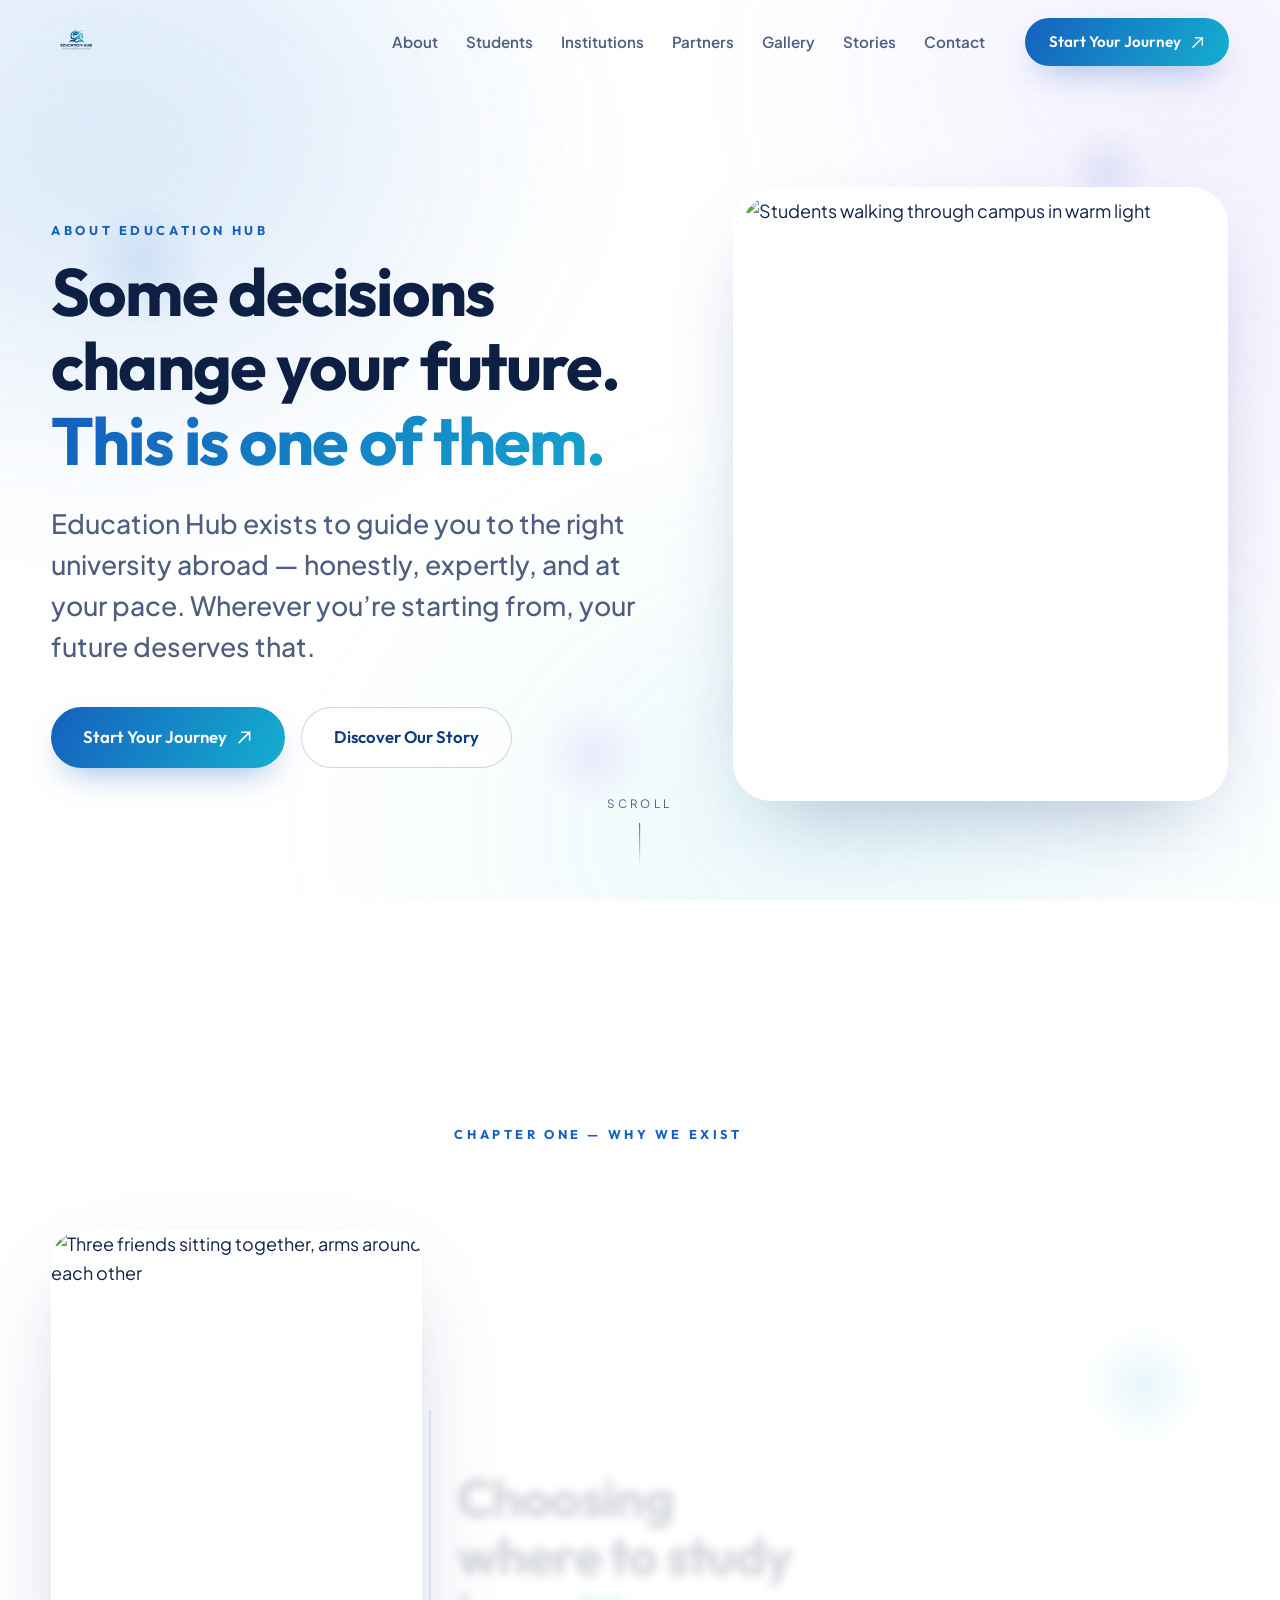
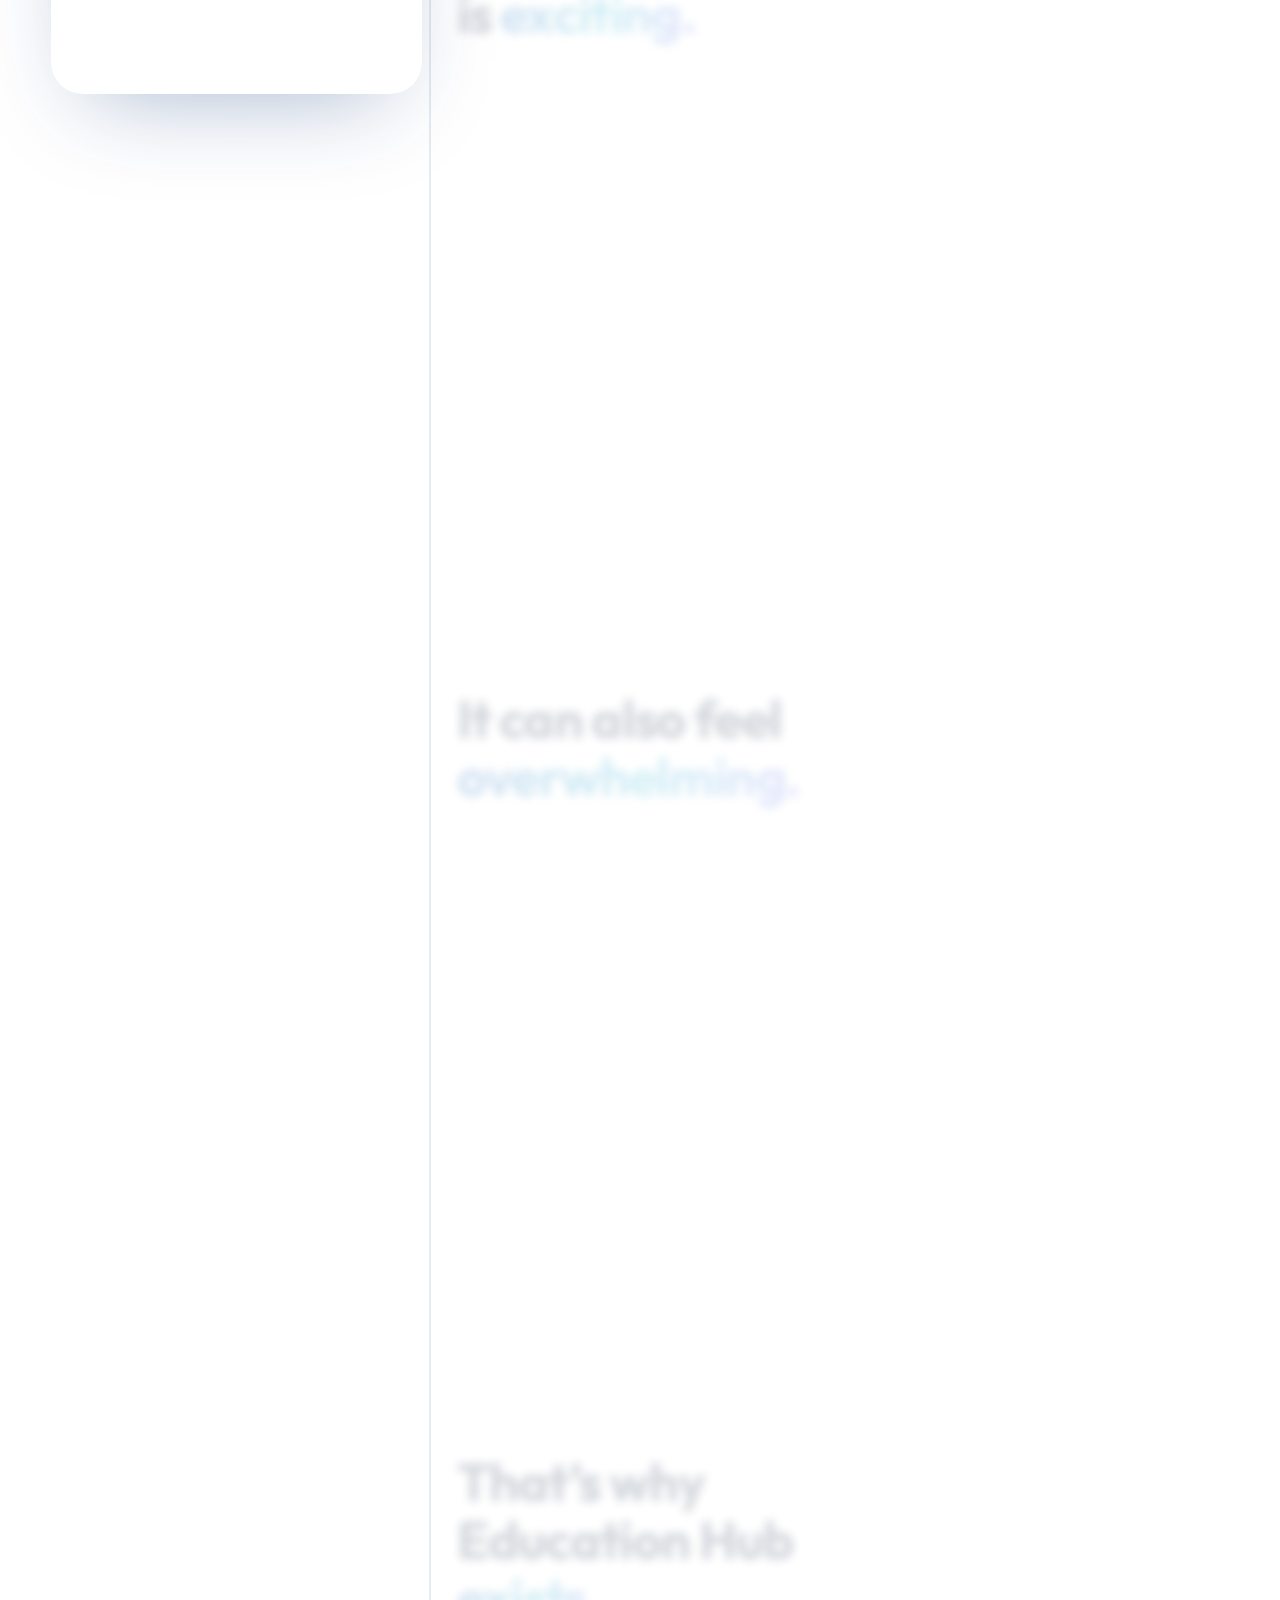
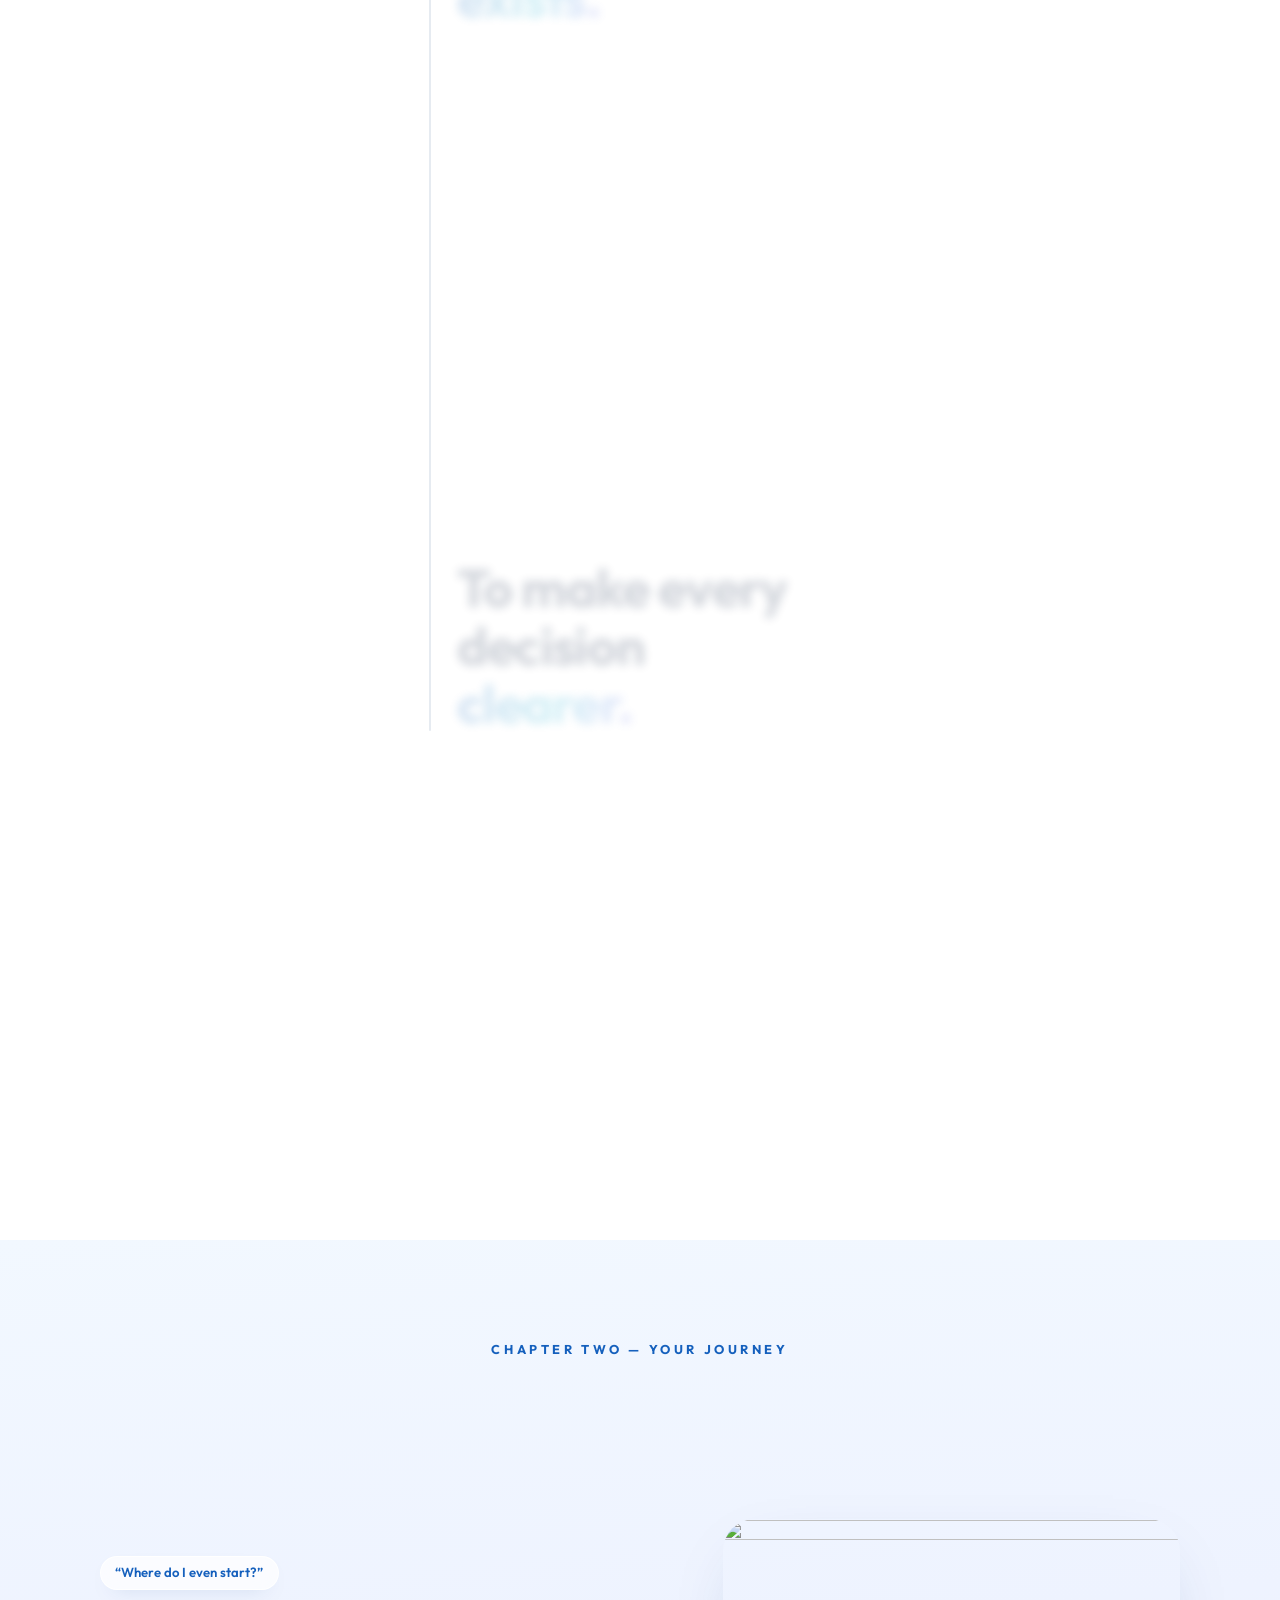
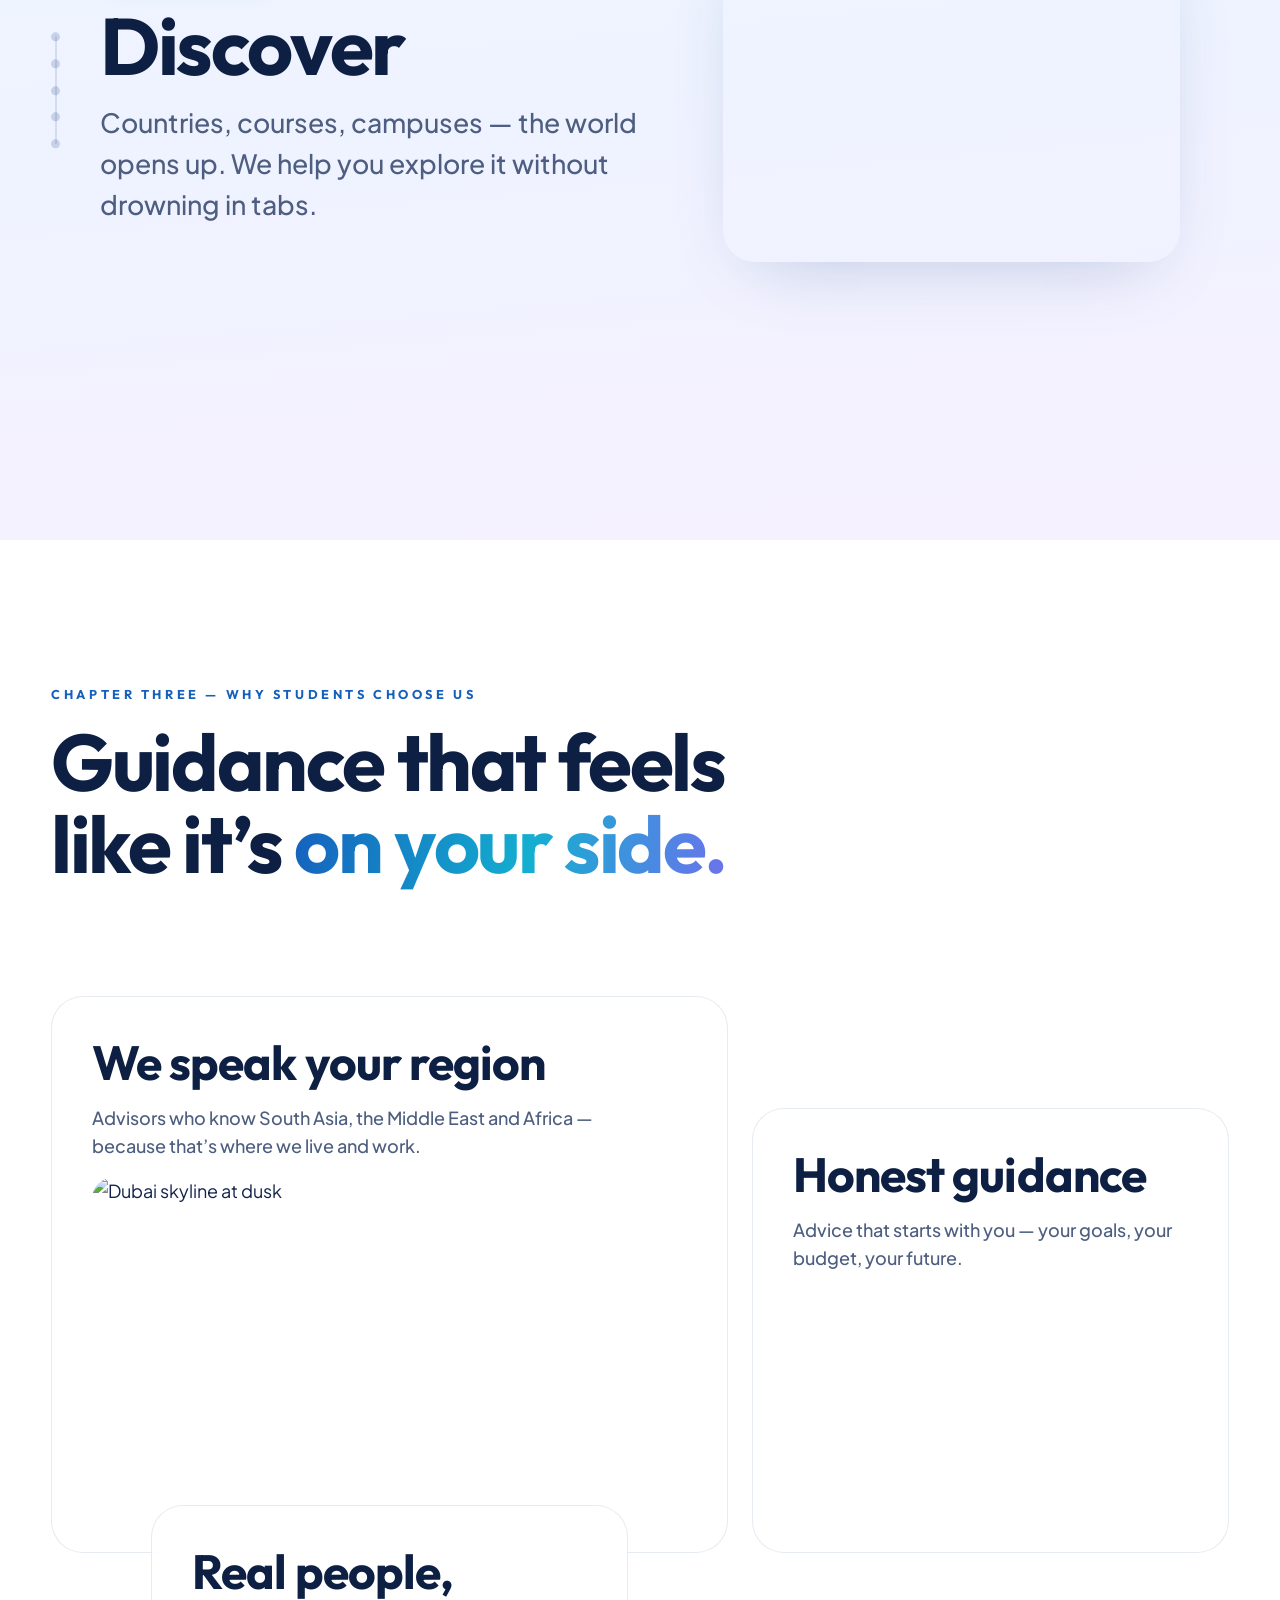
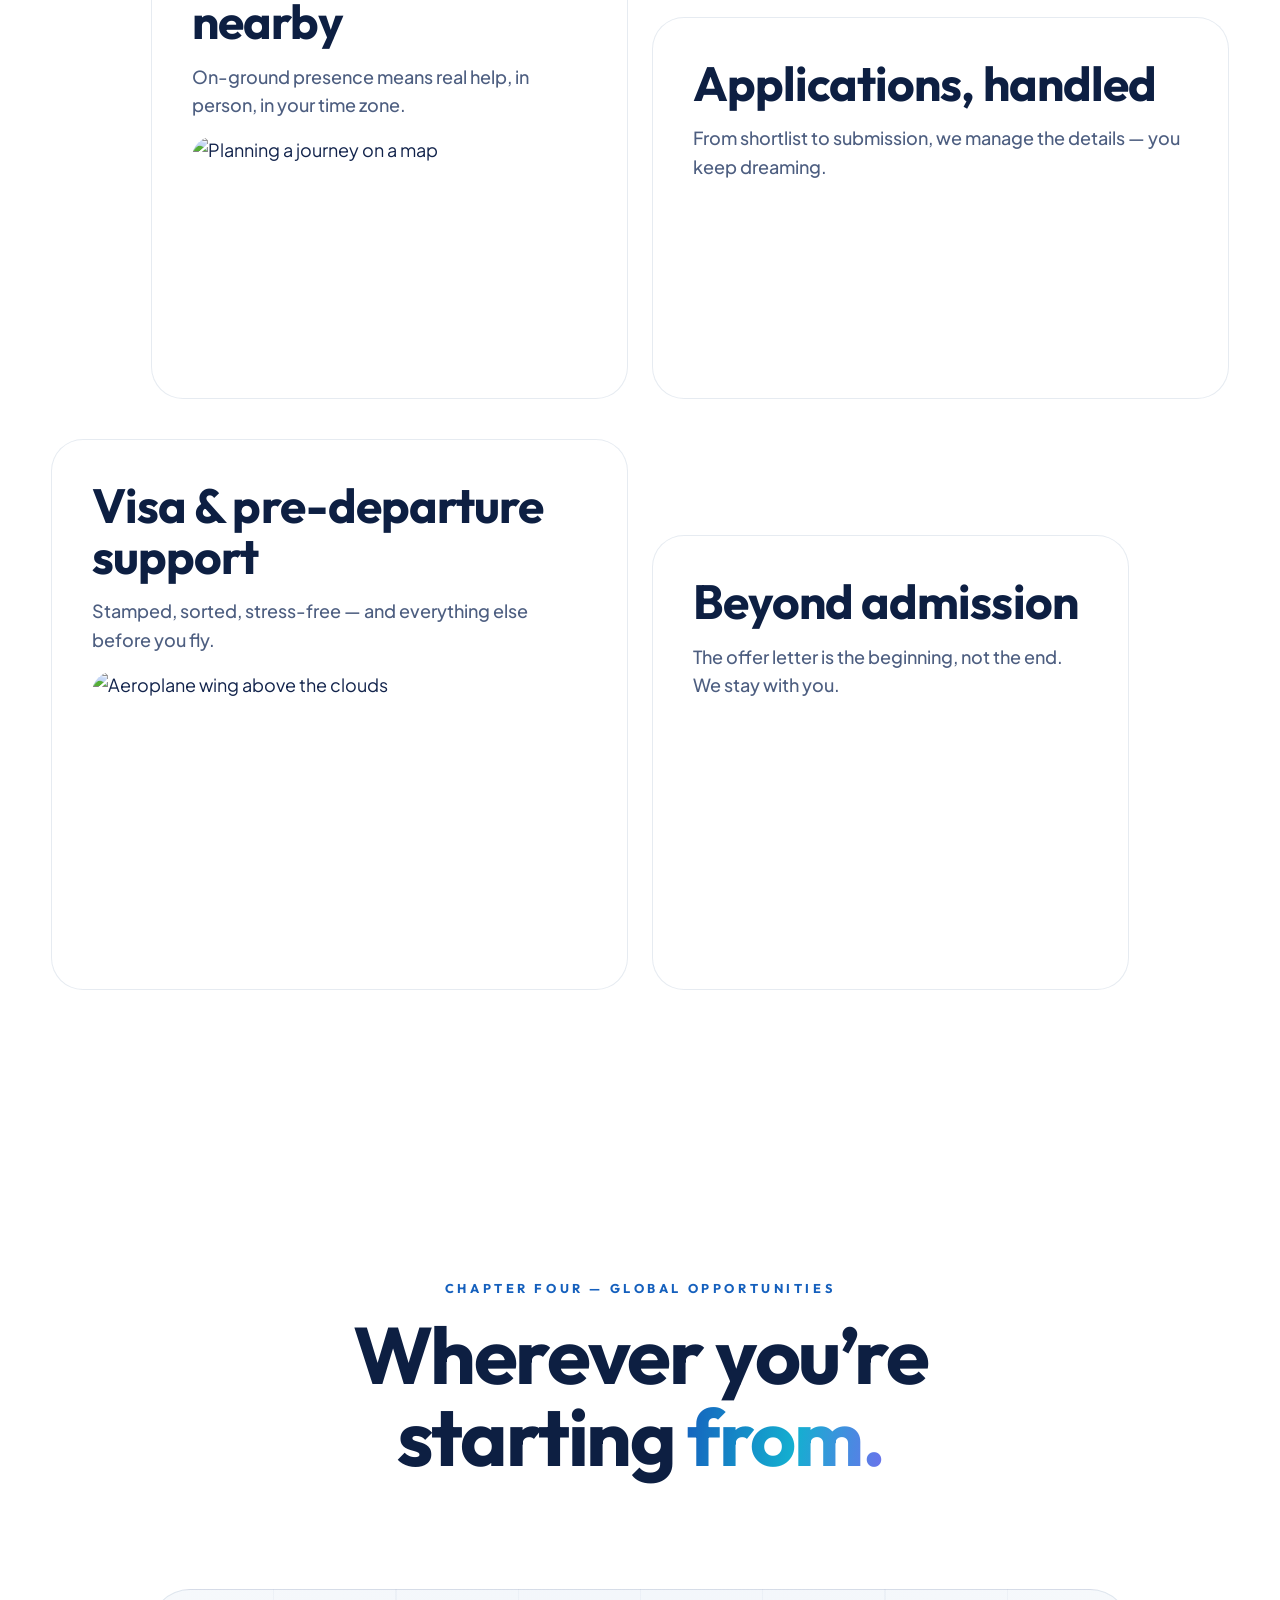
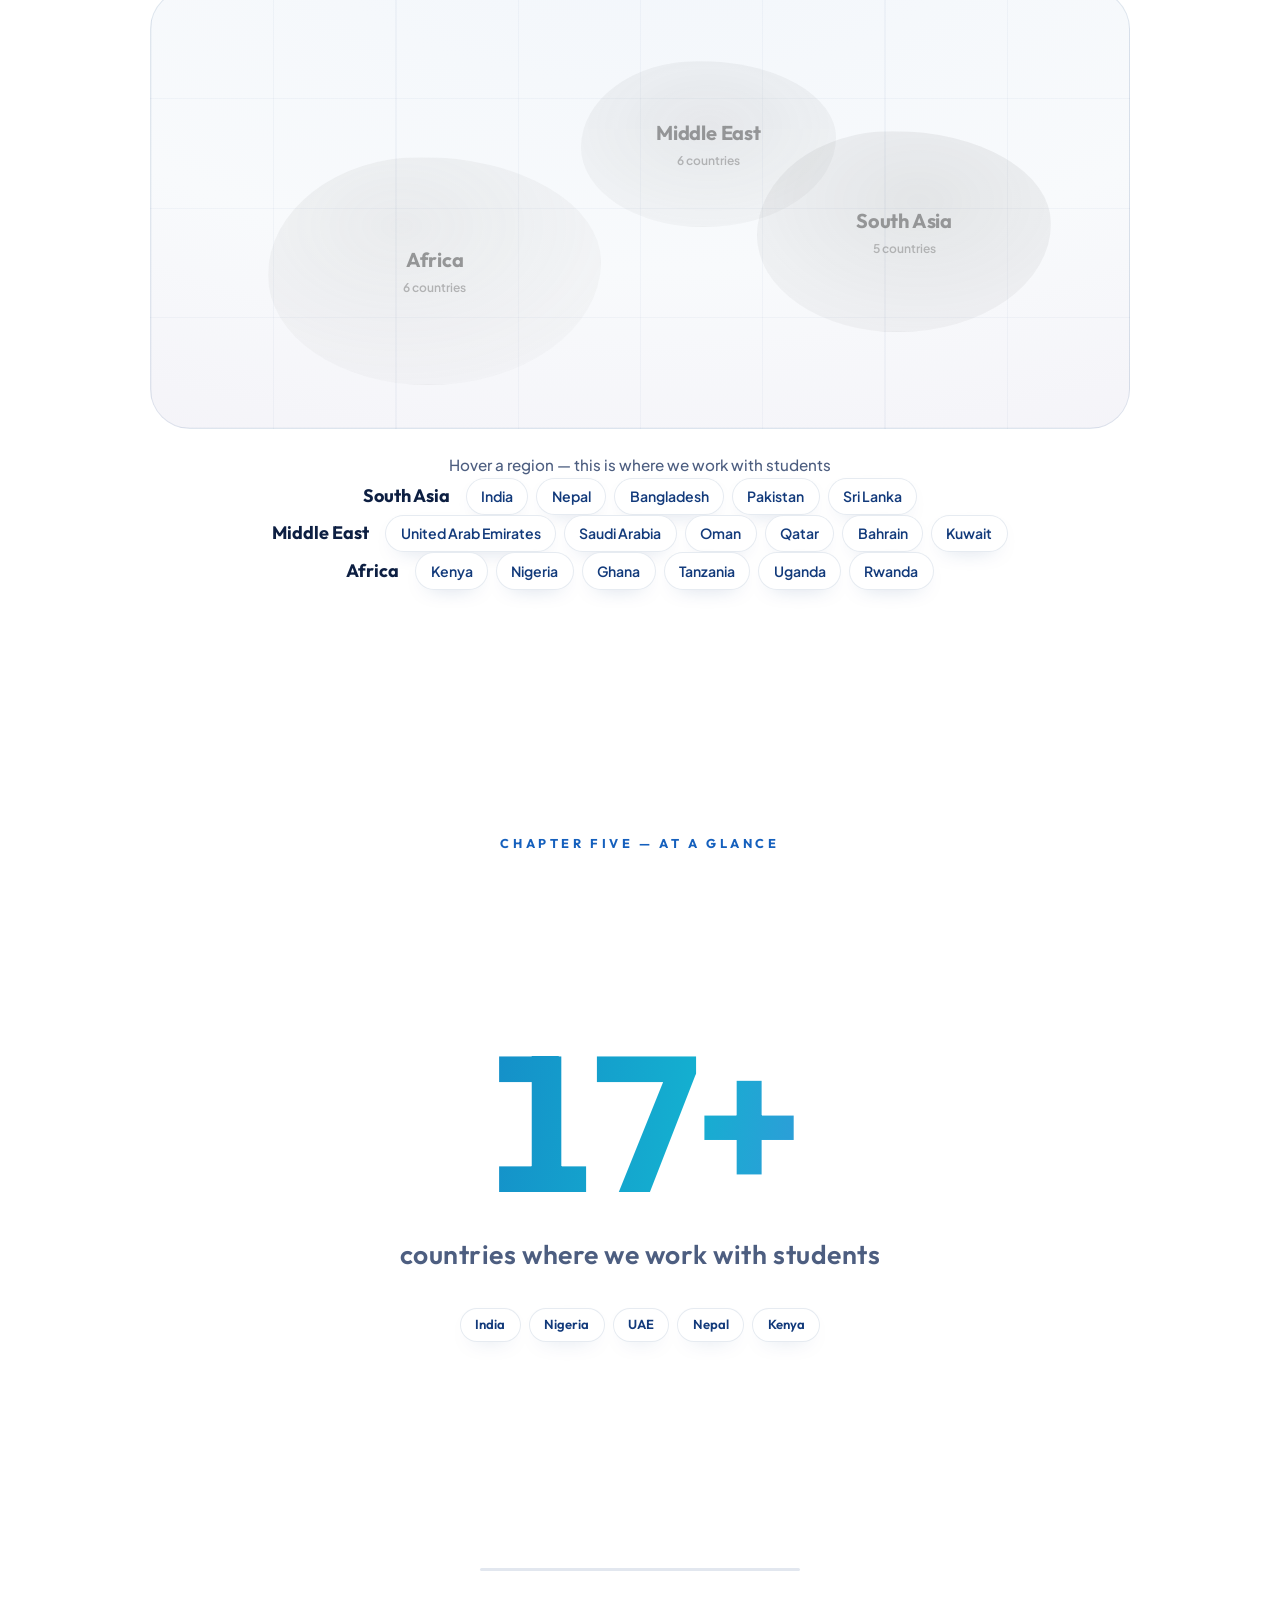
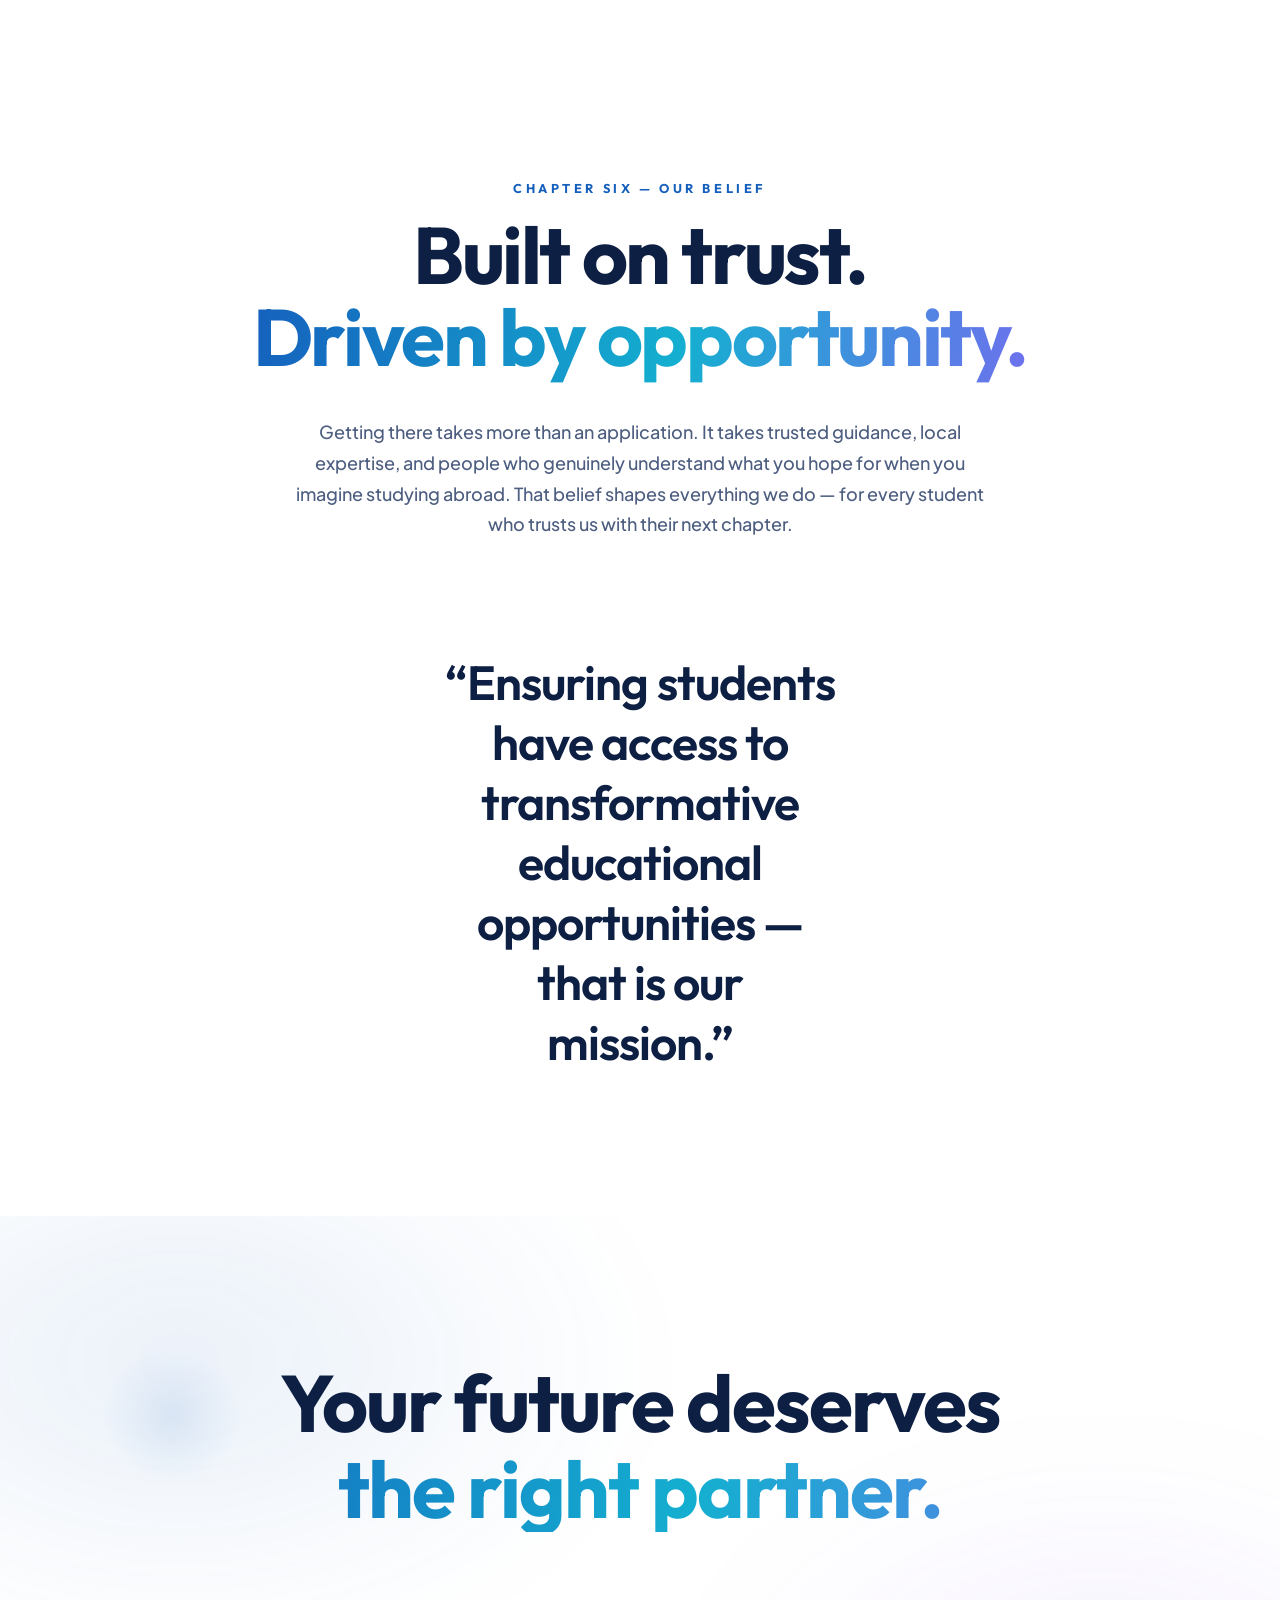
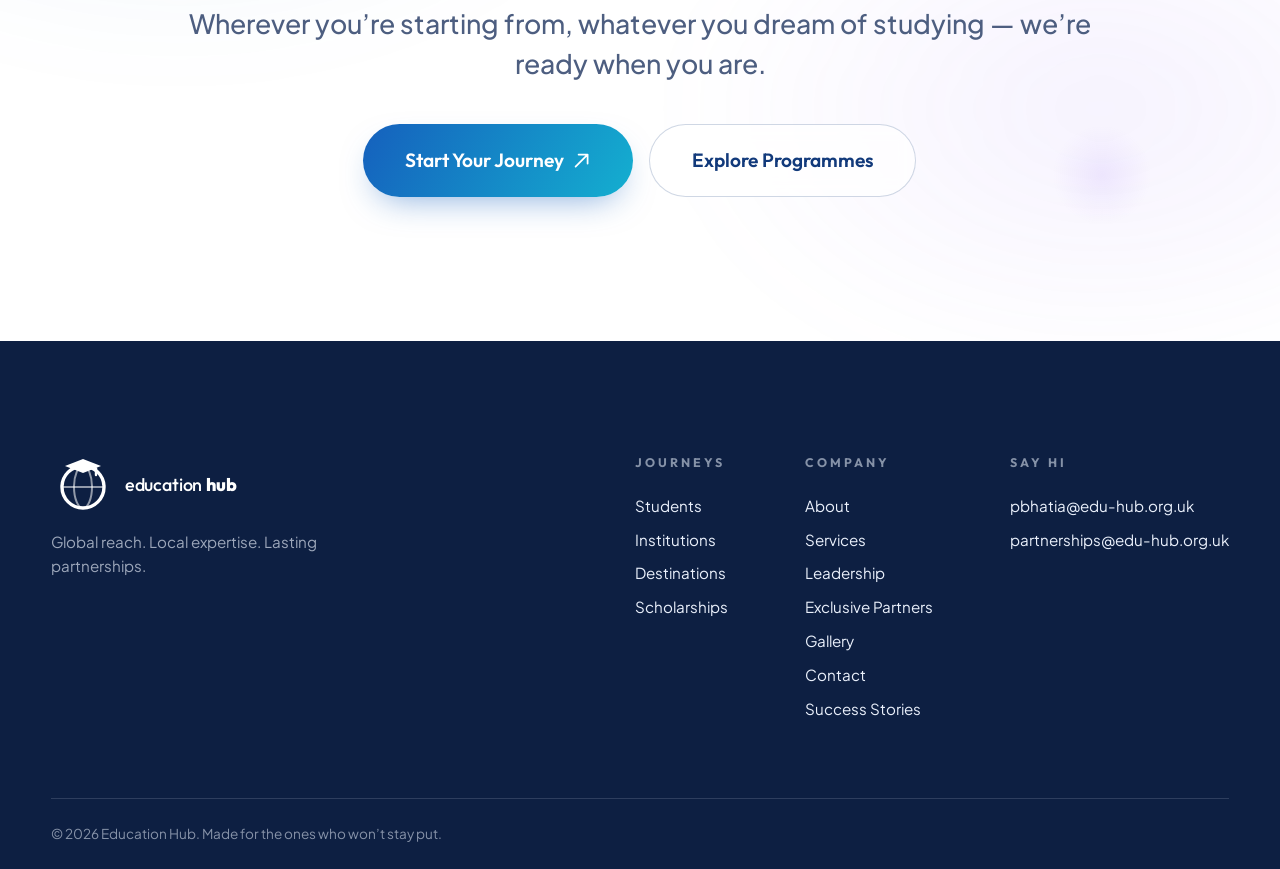
==== about.html @ 05cc9821 "Complete current website build before final refinements Static site: index, about, students, institu" ====
<!DOCTYPE html>
<html lang="en">
<head>
  <meta charset="UTF-8">
  <meta name="viewport" content="width=device-width, initial-scale=1.0">
  <title>About — Education Hub · Some Decisions Change Your Future</title>
  <meta name="description" content="Education Hub guides students toward world-class education abroad — honest guidance, real local presence, and support that lasts beyond admission. Wherever you're starting from.">
  <link rel="preconnect" href="https://fonts.googleapis.com">
  <link rel="preconnect" href="https://fonts.gstatic.com" crossorigin>
  <link href="https://fonts.googleapis.com/css2?family=Outfit:wght@500;600;700&family=Plus+Jakarta+Sans:wght@400;500;600;700&display=swap" rel="stylesheet">
  <link href="https://api.fontshare.com/v2/css?f[]=satoshi@500,700&display=swap" rel="stylesheet">
  <link rel="stylesheet" href="css/style.css">
</head>
<body class="page-about">

  <a class="skip-link" href="#main">Skip to main content</a>

  <div class="pagebar" aria-hidden="true"><i></i></div>
  <div class="sky-blobs" aria-hidden="true"><i class="blob b1 blob-drift"></i><i class="blob b2 blob-drift-slow"></i></div>

  <!-- ══════════ NAV ══════════ -->
  <header class="nav" id="nav">
    <a href="index.html" class="nav-brand flex" aria-label="Education Hub — home">
      <img src="assets/logo.png" alt="Education Hub" class="nav-logo">
    </a>
    <nav class="nav-links" aria-label="Primary">
      <a href="about.html" aria-current="page">About</a>
      <a href="students.html">Students</a>
      <a href="institutions.html">Institutions</a>
      <a href="partners.html">Partners</a>
      <a href="gallery.html">Gallery</a>
      <a href="index.html#stories">Stories</a>
      <a href="contact.html">Contact</a>
    </nav>
    <a href="index.html#cta" class="btn btn-primary nav-cta magnetic">Start Your Journey
      <svg viewBox="0 0 24 24" fill="none" stroke="currentColor" stroke-width="2.2" aria-hidden="true"><path stroke-linecap="round" stroke-linejoin="round" d="M4.5 19.5l15-15m0 0H8.25m11.25 0v11.25"/></svg>
    </a>
    <button class="nav-toggle" aria-expanded="false" aria-controls="mobile-menu" aria-label="Open menu"><span></span><span></span></button>
  </header>

  <div class="mobile-menu" id="mobile-menu" aria-hidden="true">
    <nav aria-label="Mobile">
      <a href="about.html">About</a>
      <a href="students.html">Students</a>
      <a href="institutions.html">Institutions</a>
      <a href="partners.html">Partners</a>
      <a href="gallery.html">Gallery</a>
      <a href="index.html#stories">Stories</a>
      <a href="contact.html">Contact</a>
      <a href="index.html#cta" class="btn btn-primary">Start Your Journey</a>
    </nav>
  </div>

  <main id="main">

    <!-- ══════════ HERO — a living opening ══════════ -->
    <section class="s-hero" aria-labelledby="s-hero-title">
      <div class="mesh" aria-hidden="true"></div>
      <i class="amb amb-1" aria-hidden="true"></i>
      <i class="amb amb-2" aria-hidden="true"></i>
      <i class="amb amb-3" aria-hidden="true"></i>
      <div class="s-hero-grid">
        <div class="s-hero-copy">
          <p class="kicker">About Education Hub</p>
          <h1 id="s-hero-title" class="s-hero-title">
            <span class="line">Some decisions</span>
            <span class="line">change your future.</span>
            <span class="line"><em class="grad-text">This is one of them.</em></span>
          </h1>
          <p class="s-hero-sub">Education Hub exists to guide you to the right university abroad — honestly, expertly, and at your pace. Wherever you’re starting from, your future deserves that.</p>
          <div class="s-hero-actions">
            <a href="index.html#cta" class="btn btn-primary btn-lg magnetic">Start Your Journey
              <svg viewBox="0 0 24 24" fill="none" stroke="currentColor" stroke-width="2.2" aria-hidden="true"><path stroke-linecap="round" stroke-linejoin="round" d="M4.5 19.5l15-15m0 0H8.25m11.25 0v11.25"/></svg>
            </a>
            <a href="#why" class="btn btn-ghost btn-lg magnetic">Discover Our Story</a>
          </div>
        </div>
        <figure class="s-hero-media hero-card">
          <div class="card-inner">
            <img src="https://images.unsplash.com/photo-1517486808906-6ca8b3f04846?auto=format&fit=crop&w=980&q=72" alt="Students walking through campus in warm light" width="980" height="1220" loading="eager">
            <i class="card-glare" aria-hidden="true"></i>
          </div>
        </figure>
      </div>
      <div class="hero-scroll" aria-hidden="true"><span>scroll</span><i></i></div>
    </section>

    <!-- ══════════ CHAPTER 1 · WHY WE EXIST — sticky story ══════════ -->
    <section class="why-story" id="why" aria-labelledby="why-title">
      <h2 id="why-title" class="visually-hidden">Why we exist</h2>
      <i class="amb amb-4" aria-hidden="true"></i>
      <div class="why-grid">
        <div class="why-sticky">
          <figure class="why-media">
            <img src="https://images.unsplash.com/photo-1529156069898-49953e39b3ac?auto=format&fit=crop&w=900&q=70" alt="Three friends sitting together, arms around each other" width="900" height="1100" loading="lazy">
          </figure>
        </div>
        <div class="moments">
          <span class="why-rail" aria-hidden="true"><i></i></span>
          <p class="moment-kicker kicker">Chapter one — why we exist</p>
          <div class="moment"><p>Choosing where to study is <em class="grad-text">exciting.</em></p></div>
          <div class="moment"><p>It can also feel <em class="grad-text">overwhelming.</em></p></div>
          <div class="moment"><p>That’s why Education Hub <em class="grad-text">exists.</em></p></div>
          <div class="moment"><p>To make every decision <em class="grad-text">clearer.</em></p>
            <p class="moment-note">From our home in the UK, we guide students across South Asia, the Middle East and Africa — real people, who know the way, on your side from the first question to the first day.</p>
          </div>
        </div>
      </div>
    </section>

    <!-- ══════════ CHAPTER 2 · THE STUDENT JOURNEY — full-screen sequence ══════════ -->
    <section class="seq" id="journey" aria-labelledby="journey-title">
      <div class="seq-pin">
        <i class="seq-bg" aria-hidden="true"></i>
        <h2 id="journey-title" class="visually-hidden">The student journey</h2>
        <p class="seq-kicker kicker" aria-hidden="true">Chapter two — your journey</p>

        <div class="seq-rail" aria-hidden="true">
          <span class="rail-line"><i class="rail-fill"></i></span>
          <span class="rail-dot" data-i="0"></span>
          <span class="rail-dot" data-i="1"></span>
          <span class="rail-dot" data-i="2"></span>
          <span class="rail-dot" data-i="3"></span>
          <span class="rail-dot" data-i="4"></span>
        </div>

        <div class="slides">
          <article class="slide is-active">
            <span class="slide-num" aria-hidden="true">01</span>
            <div class="slide-copy">
              <span class="step-chip">“Where do I even start?”</span>
              <h3>Discover</h3>
              <p>Countries, courses, campuses — the world opens up. We help you explore it without drowning in tabs.</p>
            </div>
            <figure class="slide-media"><img src="https://images.unsplash.com/photo-1488646953014-85cb44e25828?auto=format&fit=crop&w=720&q=70" alt="" width="720" height="540" loading="lazy"></figure>
          </article>
          <article class="slide">
            <span class="slide-num" aria-hidden="true">02</span>
            <div class="slide-copy">
              <span class="step-chip">The shortlist</span>
              <h3>Choose</h3>
              <p>Your goals, your budget, your future — we narrow the world down to the places that actually fit you.</p>
            </div>
            <figure class="slide-media"><img src="https://images.unsplash.com/photo-1523240795612-9a054b0db644?auto=format&fit=crop&w=720&q=70" alt="" width="720" height="540" loading="lazy"></figure>
          </article>
          <article class="slide">
            <span class="slide-num" aria-hidden="true">03</span>
            <div class="slide-copy">
              <span class="step-chip">Paperwork, handled</span>
              <h3>Apply</h3>
              <p>Applications, documents, deadlines — we manage the details so nothing slips and nothing overwhelms.</p>
            </div>
            <figure class="slide-media"><img src="https://images.unsplash.com/photo-1522202176988-66273c2fd55f?auto=format&fit=crop&w=720&q=70" alt="" width="720" height="540" loading="lazy"></figure>
          </article>
          <article class="slide">
            <span class="slide-num" aria-hidden="true">04</span>
            <div class="slide-copy">
              <span class="step-chip">Visa · flights · housing</span>
              <h3>Prepare</h3>
              <p>Visa guidance, pre-departure support, the practical everything — sorted before you pack a single bag.</p>
            </div>
            <figure class="slide-media"><img src="https://images.unsplash.com/photo-1436491865332-7a61a109cc05?auto=format&fit=crop&w=720&q=70" alt="" width="720" height="540" loading="lazy"></figure>
          </article>
          <article class="slide">
            <span class="slide-num" aria-hidden="true">05</span>
            <div class="slide-copy">
              <span class="step-chip">Day one</span>
              <h3>Arrive</h3>
              <p>New campus, new city, new you. And we’re still here — support doesn’t stop at the offer letter.</p>
            </div>
            <figure class="slide-media"><img src="https://images.unsplash.com/photo-1517486808906-6ca8b3f04846?auto=format&fit=crop&w=720&q=70" alt="" width="720" height="540" loading="lazy"></figure>
          </article>
        </div>
      </div>
    </section>

    <!-- ══════════ CHAPTER 3 · WHY STUDENTS CHOOSE EDUCATION HUB ══════════ -->
    <section class="panels" aria-labelledby="panels-title">
      <header class="section-head">
        <p class="kicker">Chapter three — why students choose us</p>
        <h2 id="panels-title" class="h2">Guidance that feels<br>like it’s <span class="grad-text">on your side.</span></h2>
      </header>
      <div class="panel-flow">
        <article class="panel tilt p-a">
          <h3>We speak your region</h3>
          <p>Advisors who know South Asia, the Middle East and Africa — because that’s where we live and work.</p>
          <figure><img src="https://images.unsplash.com/photo-1512453979798-5ea266f8880c?auto=format&fit=crop&w=720&q=70" alt="Dubai skyline at dusk" width="720" height="450" loading="lazy"></figure>
        </article>
        <article class="panel tilt p-b">
          <h3>Honest guidance</h3>
          <p>Advice that starts with you — your goals, your budget, your future.</p>
        </article>
        <article class="panel tilt p-c">
          <h3>Real people, nearby</h3>
          <p>On-ground presence means real help, in person, in your time zone.</p>
          <figure><img src="https://images.unsplash.com/photo-1488646953014-85cb44e25828?auto=format&fit=crop&w=720&q=70" alt="Planning a journey on a map" width="720" height="450" loading="lazy"></figure>
        </article>
        <article class="panel tilt p-d">
          <h3>Applications, handled</h3>
          <p>From shortlist to submission, we manage the details — you keep dreaming.</p>
        </article>
        <article class="panel tilt p-e">
          <h3>Visa &amp; pre-departure support</h3>
          <p>Stamped, sorted, stress-free — and everything else before you fly.</p>
          <figure><img src="https://images.unsplash.com/photo-1436491865332-7a61a109cc05?auto=format&fit=crop&w=720&q=70" alt="Aeroplane wing above the clouds" width="720" height="450" loading="lazy"></figure>
        </article>
        <article class="panel tilt p-f">
          <h3>Beyond admission</h3>
          <p>The offer letter is the beginning, not the end. We stay with you.</p>
        </article>
      </div>
    </section>

    <!-- ══════════ CHAPTER 4 · GLOBAL OPPORTUNITIES — the map wakes up ══════════ -->
    <section class="reach" id="reach" aria-labelledby="reach-title">
      <header class="section-head head-center">
        <p class="kicker">Chapter four — global opportunities</p>
        <h2 id="reach-title" class="h2">Wherever you’re<br>starting <span class="grad-text">from.</span></h2>
      </header>

      <div class="map" role="group" aria-label="Regions where Education Hub supports students">
        <div class="map-canvas">
          <svg class="map-paths" viewBox="0 0 100 60" preserveAspectRatio="none" aria-hidden="true">
            <path class="mpath mp-1" d="M30,38 Q45,18 57,26" fill="none"/>
            <path class="mpath mp-2" d="M57,26 Q68,20 78,36" fill="none"/>
          </svg>
          <button class="region region-af" data-region="af" aria-pressed="false">
            <i class="ping" aria-hidden="true"></i>
            <span class="region-name">Africa</span>
            <span class="region-count">6 countries</span>
          </button>
          <button class="region region-me" data-region="me" aria-pressed="false">
            <i class="ping" aria-hidden="true"></i>
            <span class="region-name">Middle East</span>
            <span class="region-count">6 countries</span>
          </button>
          <button class="region region-sa" data-region="sa" aria-pressed="false">
            <i class="ping" aria-hidden="true"></i>
            <span class="region-name">South Asia</span>
            <span class="region-count">5 countries</span>
          </button>
        </div>
        <div class="map-detail" aria-live="polite">
          <p class="map-hint">Hover a region — this is where we work with students</p>
          <div class="map-countries" data-for="sa" hidden>
            <b>South Asia</b>
            <span>India</span><span>Nepal</span><span>Bangladesh</span><span>Pakistan</span><span>Sri Lanka</span>
          </div>
          <div class="map-countries" data-for="me" hidden>
            <b>Middle East</b>
            <span>United Arab Emirates</span><span>Saudi Arabia</span><span>Oman</span><span>Qatar</span><span>Bahrain</span><span>Kuwait</span>
          </div>
          <div class="map-countries" data-for="af" hidden>
            <b>Africa</b>
            <span>Kenya</span><span>Nigeria</span><span>Ghana</span><span>Tanzania</span><span>Uganda</span><span>Rwanda</span>
          </div>
        </div>
      </div>
    </section>

    <!-- ══════════ CHAPTER 5 · AT A GLANCE — fullscreen moments ══════════ -->
    <section class="glance-seq" aria-labelledby="glance-title">
      <div class="glance-pin">
        <i class="seq-bg glance-bg" aria-hidden="true"></i>
        <h2 id="glance-title" class="visually-hidden">Education Hub at a glance</h2>
        <p class="seq-kicker kicker" aria-hidden="true">Chapter five — at a glance</p>
        <div class="g-slides">
          <div class="g-slide is-active">
            <span class="g-num" data-count="17" data-suffix="+">17+</span><p>countries where we work with students</p>
            <div class="g-chips"><span>India</span><span>Nigeria</span><span>UAE</span><span>Nepal</span><span>Kenya</span></div>
          </div>
          <div class="g-slide">
            <span class="g-num" data-count="3" data-suffix="">3</span><p>regions we call home</p>
            <div class="g-chips"><span>South Asia</span><span>Middle East</span><span>Africa</span></div>
          </div>
          <div class="g-slide">
            <span class="g-num g-word">UK</span><p>headquartered — guidance you can trust</p>
            <div class="g-chips"><span>United Kingdom</span></div>
          </div>
          <div class="g-slide">
            <span class="g-num g-word">You</span><p>the only thing this journey is actually about</p>
            <div class="g-chips"><span>Your course</span><span>Your campus</span><span>Your future</span></div>
          </div>
        </div>
        <div class="g-bar" aria-hidden="true"><i></i></div>
      </div>
    </section>

    <!-- ══════════ CHAPTER 6 · OUR BELIEF ══════════ -->
    <section class="belief" aria-labelledby="belief-title">
      <p class="kicker">Chapter six — our belief</p>
      <h2 id="belief-title" class="h2">Built on trust.<br><span class="grad-text">Driven by opportunity.</span></h2>
      <p class="belief-text">Getting there takes more than an application. It takes trusted guidance, local expertise, and people who genuinely understand what you hope for when you imagine studying abroad. That belief shapes everything we do — for every student who trusts us with their next chapter.</p>
      <blockquote class="belief-quote">
        <p>“Ensuring students have access to transformative educational opportunities — that is our mission.”</p>
      </blockquote>
    </section>

    <!-- ══════════ FINAL CTA ══════════ -->
    <section class="cta" aria-labelledby="a-cta-title">
      <i class="cta-bg" aria-hidden="true"></i>
      <i class="amb amb-5" aria-hidden="true"></i>
      <i class="amb amb-6" aria-hidden="true"></i>
      <h2 id="a-cta-title" class="cta-title">
        <span class="line">Your future deserves</span>
        <span class="line accent">the right partner.</span>
      </h2>
      <div class="cta-actions">
        <p class="cta-sub">Wherever you’re starting from, whatever you dream of studying — we’re ready when you are.</p>
        <div class="cta-buttons">
          <a href="index.html#cta" class="btn btn-primary btn-xl magnetic">Start Your Journey
            <svg viewBox="0 0 24 24" fill="none" stroke="currentColor" stroke-width="2.2" aria-hidden="true"><path stroke-linecap="round" stroke-linejoin="round" d="M4.5 19.5l15-15m0 0H8.25m11.25 0v11.25"/></svg>
          </a>
          <a href="index.html#destinations" class="btn btn-ghost btn-xl magnetic">Explore Programmes</a>
        </div>
      </div>
    </section>
  </main>

  <!-- ══════════ FOOTER ══════════ -->
  <footer class="footer">
    <div class="footer-top">
      <div class="footer-brand">
        <a href="index.html" class="nav-brand footer-logo" aria-label="Education Hub — home">
          <svg class="nav-mark" viewBox="0 0 64 64" fill="none" aria-hidden="true">
            <circle cx="32" cy="34" r="21" stroke="currentColor" stroke-width="3.4"/>
            <ellipse cx="32" cy="34" rx="9" ry="21" stroke="currentColor" stroke-width="2" opacity=".55"/>
            <path d="M11 34h42" stroke="currentColor" stroke-width="2" opacity=".55"/>
            <path d="M32 6 50 13l-18 7-18-7 18-7z" fill="currentColor"/>
            <path d="M45 15.5v6.5" stroke="currentColor" stroke-width="2.4" stroke-linecap="round"/>
          </svg>
          <span>education&nbsp;<b>hub</b></span>
        </a>
        <p class="footer-tagline">Global reach. Local expertise. Lasting partnerships.</p>
      </div>
      <nav class="footer-cols" aria-label="Footer">
        <div><h4>Journeys</h4><a href="students.html">Students</a><a href="institutions.html">Institutions</a><a href="index.html#destinations">Destinations</a><a href="index.html#scholarships">Scholarships</a></div>
        <div><h4>Company</h4><a href="about.html">About</a><a href="#">Services</a><a href="#">Leadership</a><a href="partners.html">Exclusive Partners</a><a href="gallery.html">Gallery</a>
<a href="contact.html">Contact</a><a href="index.html#stories">Success Stories</a></div>
        <div><h4>Say hi</h4><a href="mailto:pbhatia@edu-hub.org.uk">pbhatia@edu-hub.org.uk</a><a href="mailto:partnerships@edu-hub.org.uk">partnerships@edu-hub.org.uk</a></div>
      </nav>
    </div>
    <div class="footer-bottom">
      <p>© 2026 Education Hub. Made for the ones who won’t stay put.</p>
    </div>
  </footer>

  <script src="https://cdn.jsdelivr.net/npm/gsap@3.12.5/dist/gsap.min.js"></script>
  <script src="https://cdn.jsdelivr.net/npm/gsap@3.12.5/dist/ScrollTrigger.min.js"></script>
  <script src="https://cdn.jsdelivr.net/npm/lenis@1.1.14/dist/lenis.min.js"></script>
  <script src="js/about.js"></script>
</body>
</html>
---- css/style.css ----
/* ═══════════════════════════════════════════════════════════
   EDUCATION HUB · "DAYLIGHT" DESIGN SYSTEM — Iteration 2
   Bright, optimistic, premium. Built from the logo:
   globe + graduation cap + book, navy → azure → cyan.
   ═══════════════════════════════════════════════════════════ */

:root {
  /* color — from the brand logo */
  --navy-900: #0d1f42;
  --navy: #123a7b;
  --azure: #1560bd;
  --cyan: #14afd0;
  --sky: #38bdf8;
  --violet: #8b5cf6;
  --bg: #ffffff;
  --bg-soft: #f4f8fe;
  --text: #12234a;
  --text-dim: #4d5e80;
  --line: rgba(18, 58, 123, 0.10);
  --line-strong: rgba(18, 58, 123, 0.20);
  --glass: rgba(255, 255, 255, 0.72);
  --shadow-soft: 0 24px 70px -32px rgba(18, 58, 123, 0.28);
  --shadow-lift: 0 34px 90px -36px rgba(18, 58, 123, 0.38);

  /* type — Satoshi: editorial, confident, never loud */
  --font-display: "Satoshi", "Outfit", sans-serif;
  --font-body: "Plus Jakarta Sans", sans-serif;
  --step--1: clamp(0.8rem, 0.75rem + 0.2vw, 0.9rem);
  --step-0: clamp(1rem, 0.95rem + 0.25vw, 1.125rem);
  --step-1: clamp(1.25rem, 1.1rem + 0.7vw, 1.75rem);
  --step-2: clamp(1.8rem, 1.4rem + 2vw, 3.2rem);
  --step-3: clamp(2.6rem, 1.8rem + 4vw, 5.5rem);
  --step-4: clamp(3rem, 1.9rem + 5.4vw, 6.5rem);

  /* space — luxury comes from restraint */
  --sp-1: 0.5rem; --sp-2: 1rem; --sp-3: 1.5rem; --sp-4: 2.5rem;
  --sp-5: 4.5rem; --sp-6: 7rem; --sp-7: clamp(8rem, 16vh, 13rem);

  /* shape + motion */
  --r-sm: 14px; --r-md: 22px; --r-lg: 32px; --r-pill: 999px;
  --ease-out: cubic-bezier(0.22, 1, 0.36, 1);
  --t-fast: 180ms; --t-med: 320ms;

  --gutter: clamp(1.25rem, 4vw, 4rem);
  --maxw: 1280px;

  --grad-brand: linear-gradient(100deg, var(--azure) 0%, var(--cyan) 55%, var(--violet) 115%);
}

/* ─── reset-ish ─── */
*, *::before, *::after { box-sizing: border-box; margin: 0; padding: 0; }
html { scroll-behavior: smooth; }
html.lenis, html.lenis body { height: auto; }
.lenis.lenis-smooth { scroll-behavior: auto !important; }

body {
  font-family: var(--font-body);
  font-size: var(--step-0);
  line-height: 1.6;
  color: var(--text);
  background: var(--bg);
  overflow-x: hidden;
  -webkit-font-smoothing: antialiased;
}

img, svg { display: block; max-width: 100%; }
a { color: inherit; text-decoration: none; }
button { font: inherit; color: inherit; background: none; border: 0; cursor: pointer; }

:focus-visible { outline: 2px solid var(--azure); outline-offset: 3px; border-radius: 4px; }

.visually-hidden {
  position: absolute; width: 1px; height: 1px; overflow: hidden;
  clip: rect(0 0 0 0); white-space: nowrap;
}

.skip-link {
  position: fixed; top: -100px; left: 1rem; z-index: 200;
  background: var(--navy); color: #fff;
  padding: 0.6rem 1.2rem; border-radius: var(--r-pill); font-weight: 600;
  transition: top var(--t-fast) var(--ease-out);
}
.skip-link:focus { top: 1rem; }

/* ─── fixed layers: globe, sky blobs, cursor ─── */
#globe {
  position: fixed; inset: 0; width: 100%; height: 100%;
  z-index: 0; pointer-events: none;
}
.sky-blobs { position: fixed; inset: 0; z-index: -1; pointer-events: none; overflow: hidden; }
.blob { position: absolute; border-radius: 50%; filter: blur(100px); opacity: 0.32; }
.b1 { width: 44vw; height: 44vw; left: -12vw; top: -14vw; background: #d9edff; }
.b2 { width: 38vw; height: 38vw; right: -10vw; top: 22vh; background: #e9e2ff; }

main, .footer { position: relative; z-index: 3; }

/* ─── preloader ─── */
.preloader {
  position: fixed; inset: 0; z-index: 300;
  display: grid; place-items: center; background: var(--bg);
}
.preloader-inner { display: grid; place-items: center; gap: var(--sp-3); }
.preloader-mark { width: 56px; color: var(--azure); animation: spin 2.4s linear infinite; }
.preloader-word {
  font-family: var(--font-display); font-weight: 600; letter-spacing: 0.35em;
  font-size: 0.75rem; color: var(--text-dim);
}
.preloader-bar {
  width: 180px; height: 3px; background: var(--bg-soft); border-radius: 3px; overflow: hidden;
}
.preloader-bar span { display: block; height: 100%; width: 0; background: var(--grad-brand); }
@keyframes spin { to { transform: rotate(360deg); } }

/* ─── nav ─── */
.nav {
  position: fixed; top: 0; left: 0; right: 0; z-index: 100;
  display: flex; align-items: center; gap: var(--sp-4);
  padding: 1.1rem var(--gutter);
  transition: background var(--t-med), box-shadow var(--t-med), padding var(--t-med);
}
.nav.scrolled {
  background: var(--glass);
  backdrop-filter: blur(18px);
  -webkit-backdrop-filter: blur(18px);
  box-shadow: 0 1px 0 var(--line), 0 14px 40px -24px rgba(18, 58, 123, 0.25);
  padding-block: 0.7rem;
}
.nav-brand {
  display: flex; align-items: center; gap: 0.6rem;
  font-family: var(--font-display); font-size: 1.12rem; letter-spacing: -0.01em;
  font-weight: 500; color: var(--navy);
}
.nav-brand b { font-weight: 800; }
.nav-mark { width: 64px; }
.nav-logo { height: 34px; width: auto; display: block; }
.nav-links { display: flex; gap: 1.75rem; margin-left: auto; }
.nav-links a {
  position: relative;
  font-size: 0.95rem; color: var(--text-dim); font-weight: 600;
  transition: color var(--t-fast);
}
.nav-links a::after {
  content: ""; position: absolute; left: 0; right: 0; bottom: -5px; height: 2px;
  border-radius: 2px; background: var(--azure);
  transform: scaleX(0); transform-origin: left;
  transition: transform 220ms var(--ease-out);
}
.nav-links a:hover { color: var(--azure); }
.nav-links a:hover::after { transform: scaleX(1); }
.nav-toggle { display: none; }

/* ─── buttons ─── */
.btn {
  display: inline-flex; align-items: center; gap: 0.55rem;
  font-family: var(--font-display); font-weight: 600; font-size: 0.95rem;
  padding: 0.75rem 1.5rem; border-radius: var(--r-pill);
  transition: transform var(--t-fast) var(--ease-out), box-shadow var(--t-med), background var(--t-fast), color var(--t-fast);
  will-change: transform;
}
.btn svg { width: 1em; height: 1em; transition: transform var(--t-fast) var(--ease-out); }
.btn:hover svg { transform: translate(2px, -2px); }
.btn-primary {
  background: linear-gradient(120deg, var(--azure), var(--cyan));
  color: #fff;
  box-shadow: 0 14px 34px -14px rgba(21, 96, 189, 0.55);
}
.btn-primary:hover { box-shadow: 0 20px 44px -14px rgba(20, 175, 208, 0.6); }
.btn-ghost {
  border: 1.5px solid var(--line-strong); color: var(--navy);
  background: rgba(255, 255, 255, 0.7);
  backdrop-filter: blur(8px);
}
.btn-ghost:hover { border-color: var(--azure); color: var(--azure); background: #fff; }
.btn-light { background: #fff; color: var(--azure); box-shadow: 0 16px 40px -16px rgba(13, 31, 66, 0.5); }
.btn-light:hover { box-shadow: 0 22px 50px -16px rgba(13, 31, 66, 0.55); }
.btn-lg { padding: 1rem 2rem; font-size: 1.05rem; }
.btn-xl { padding: 1.25rem 2.6rem; font-size: 1.2rem; }

/* ─── shared section bits ─── */
section { padding: var(--sp-7) var(--gutter); max-width: var(--maxw); margin-inline: auto; }
.section-head { margin-bottom: var(--sp-6); }
.head-center { text-align: center; }
.head-split { display: flex; align-items: flex-end; justify-content: space-between; gap: var(--sp-3); flex-wrap: wrap; }
.kicker {
  font-family: var(--font-display); font-size: 0.8rem; font-weight: 700;
  letter-spacing: 0.28em; text-transform: uppercase; color: var(--azure);
  margin-bottom: var(--sp-2);
}
.kicker-light { color: rgba(255, 255, 255, 0.85); }
.h2 {
  font-family: var(--font-display); font-size: var(--step-3);
  line-height: 1.02; letter-spacing: -0.03em; font-weight: 700; color: var(--navy-900);
}
.grad-text {
  background: var(--grad-brand);
  -webkit-background-clip: text; background-clip: text; color: transparent;
}

/* ─── hero: memory stack left · editorial copy right ─── */
.hero {
  min-height: 100svh; max-width: none;
  display: flex; flex-direction: column; justify-content: center; align-items: center;
  padding-top: 7.5rem; position: relative;
}
.hero-grid {
  width: 100%; max-width: var(--maxw); margin-inline: auto;
  padding-inline: 0;
  display: grid; grid-template-columns: minmax(280px, 380px) 1fr;
  gap: clamp(3rem, 7vw, 7rem); align-items: center;
}
.hero-copy { text-align: left; }
.hero-title {
  font-family: var(--font-display); font-weight: 700;
  font-size: clamp(2.4rem, 1.2rem + 3.2vw, 4.4rem);
  line-height: 1.05; letter-spacing: -0.028em;
  color: var(--navy-900); margin-bottom: var(--sp-4);
}
.hero-title .line { display: block; overflow: hidden; padding-bottom: 0.06em; }
.hero-title em { font-style: normal; }
.hero-sub {
  color: var(--text-dim); font-size: var(--step-1); line-height: 1.5;
  margin-bottom: var(--sp-5); font-weight: 500;
  max-width: 44ch;
}

/* journey builder — the signature interaction, crafted */
.journey-builder {
  display: flex; align-items: center; flex-wrap: wrap; justify-content: center;
  width: fit-content;
  gap: 1rem;
  background: var(--glass); backdrop-filter: blur(18px); -webkit-backdrop-filter: blur(18px);
  border: 1px solid rgba(255, 255, 255, 0.9); border-radius: var(--r-pill);
  padding: 0.7rem 0.7rem 0.7rem 1.7rem;
  box-shadow:
    inset 0 1px 0 rgba(255, 255, 255, 0.9),
    0 1px 0 rgba(18, 58, 123, 0.05),
    var(--shadow-soft);
  transition: box-shadow var(--t-med), transform var(--t-med) var(--ease-out);
}
.journey-builder:hover { box-shadow: inset 0 1px 0 rgba(255, 255, 255, 0.9), 0 1px 0 rgba(18, 58, 123, 0.05), var(--shadow-lift); }
.jb-label {
  font-family: var(--font-display); font-weight: 500; font-size: 1.02rem;
  color: var(--text-dim); cursor: pointer;
}
.jb-select select {
  appearance: none; -webkit-appearance: none;
  font-family: var(--font-display); font-weight: 700; font-size: 1.02rem;
  color: var(--navy); background-color: transparent; border: 0; cursor: pointer;
  border-bottom: 2px solid var(--line-strong);
  padding: 0.3rem 1.5rem 0.3rem 0.35rem;
  border-radius: 8px 8px 0 0;
  background-image: url("data:image/svg+xml,%3Csvg xmlns='http://www.w3.org/2000/svg' viewBox='0 0 24 24' fill='none' stroke='%231560bd' stroke-width='2.5'%3E%3Cpath stroke-linecap='round' stroke-linejoin='round' d='M19.5 8.25l-7.5 7.5-7.5-7.5'/%3E%3C/svg%3E");
  background-repeat: no-repeat; background-position: right 0.2rem center; background-size: 0.85rem;
  transition: border-color var(--t-fast), background-color var(--t-fast), color var(--t-fast);
}
.jb-select select:hover { border-color: var(--azure); background-color: rgba(21, 96, 189, 0.05); color: var(--azure); }
.jb-select select:focus-visible { outline: 2px solid var(--azure); outline-offset: 2px; }
.hero-trust {
  margin-top: var(--sp-3);
  font-family: var(--font-display); font-weight: 500; font-size: 0.85rem;
  letter-spacing: 0.05em; color: var(--text-dim);
}
/* trust strip — credibility, no motion, just presence.
   No top border: the hero flows straight into it. */
.trust {
  padding-block: var(--sp-4);
  border-bottom: 1px solid var(--line);
  background: rgba(255, 255, 255, 0.6);
  backdrop-filter: blur(6px); -webkit-backdrop-filter: blur(6px);
  max-width: none;
}
.trust-inner {
  max-width: var(--maxw); margin-inline: auto;
  display: flex; align-items: center; justify-content: center;
  gap: clamp(1.5rem, 5vw, 4.5rem); flex-wrap: wrap; text-align: center;
}
.trust-row { display: flex; align-items: baseline; gap: 1rem; flex-wrap: wrap; justify-content: center; }
.trust-label {
  font-family: var(--font-display); font-weight: 700; font-size: 0.7rem;
  letter-spacing: 0.24em; text-transform: uppercase; color: var(--azure);
  white-space: nowrap;
}
.trust-row p {
  font-family: var(--font-display); font-weight: 600; font-size: 1.02rem;
  color: var(--navy); letter-spacing: -0.01em;
}
.trust-div { width: 1px; height: 2rem; background: var(--line-strong); align-self: center; }

.hero-scroll {
  position: absolute; bottom: 2.2rem; left: 50%; transform: translateX(-50%);
  display: flex; flex-direction: column; align-items: center; gap: 0.6rem;
  font-size: 0.72rem; letter-spacing: 0.3em; text-transform: uppercase; color: var(--text-dim);
}
.hero-scroll i {
  width: 1px; height: 42px; background: linear-gradient(var(--text-dim), transparent);
  display: block; animation: drip 1.8s var(--ease-out) infinite;
}
@keyframes drip { 0% { transform: scaleY(0); transform-origin: top; } 50% { transform: scaleY(1); transform-origin: top; } 51% { transform-origin: bottom; } 100% { transform: scaleY(0); transform-origin: bottom; } }

/* memory stack — printed memories, placed one on top of another */
.memory-stack {
  position: relative; width: 100%; max-width: 380px;
  aspect-ratio: 4 / 5; margin-inline: auto;
}
.mem-card {
  position: absolute; inset: 0;
  border-radius: var(--r-md); overflow: hidden;
  background: #fff; border: 8px solid #fff;
  box-shadow: var(--shadow-lift);
  will-change: transform, opacity;
  transform-origin: 50% 60%;
  cursor: grab;
  touch-action: pan-y; /* horizontal drags are ours; vertical scroll stays native */
  user-select: none; -webkit-user-select: none;
}
.mem-card img { pointer-events: none; -webkit-user-drag: none; }
.memory-stack.is-grabbing .mem-card { cursor: grabbing; }
.mem-hint {
  position: absolute; bottom: -2.6rem; left: 50%; transform: translateX(-50%);
  white-space: nowrap; pointer-events: none;
  font-family: var(--font-display); font-size: 0.82rem; font-weight: 600;
  color: var(--azure);
  background: var(--glass); backdrop-filter: blur(10px); -webkit-backdrop-filter: blur(10px);
  border: 1px solid rgba(255, 255, 255, 0.85); border-radius: var(--r-pill);
  padding: 0.4rem 0.95rem;
  box-shadow: var(--shadow-soft);
}
.mem-card img {
  width: 100%; height: calc(100% - 46px); object-fit: cover;
  border-radius: calc(var(--r-md) - 8px) calc(var(--r-md) - 8px) 4px 4px;
}
.mem-card figcaption {
  height: 46px; display: flex; align-items: center;
  font-family: var(--font-display); font-size: 0.85rem; font-weight: 600;
  letter-spacing: 0.04em; color: var(--navy);
  padding-inline: 0.35rem; background: #fff;
}

/* ─── marquee ─── */
.marquee {
  overflow: hidden; padding-block: var(--sp-3);
  border-top: 1px solid var(--line); border-bottom: 1px solid var(--line);
  position: relative; z-index: 3; background: rgba(255, 255, 255, 0.6);
  backdrop-filter: blur(6px);
  mask-image: linear-gradient(90deg, transparent, #000 8%, #000 92%, transparent);
  -webkit-mask-image: linear-gradient(90deg, transparent, #000 8%, #000 92%, transparent);
}
.marquee-track {
  display: flex; gap: 2.5rem; width: max-content;
  animation: marquee 48s linear infinite;
  font-family: var(--font-display); font-size: var(--step-1); font-weight: 600;
  color: var(--navy); white-space: nowrap;
}
.marquee-track i { color: var(--cyan); font-style: normal; }
.marquee:hover .marquee-track { animation-play-state: paused; }
@keyframes marquee { to { transform: translateX(-50%); } }

/* ─── journey: one immersive sequence ─── */
.journey { max-width: none; padding: 0; }
.journey-pin {
  position: relative; min-height: 100svh; overflow: hidden;
  display: grid; place-items: center;
  background: linear-gradient(175deg, #f2f8ff 0%, #eef3ff 45%, #f6f1ff 100%);
}
.flight-svg { position: absolute; inset: 0; width: 100%; height: 100%; }
.flight-path {
  stroke: var(--azure); stroke-width: 2.5; stroke-linecap: round;
  stroke-dasharray: 10 14; opacity: 0.35;
}
.plane {
  position: absolute; top: 0; left: 0; width: 54px; height: 54px;
  color: var(--azure); filter: drop-shadow(0 10px 18px rgba(21, 96, 189, 0.35));
  z-index: 5;
}
.journey-kicker {
  position: absolute; top: clamp(5rem, 12vh, 7rem); left: 50%; transform: translateX(-50%);
  font-family: var(--font-display); font-size: 0.8rem; font-weight: 700;
  letter-spacing: 0.28em; text-transform: uppercase; color: var(--azure);
}
.journey-hud {
  position: absolute; bottom: clamp(4.5rem, 9vh, 6rem); left: 50%; transform: translateX(-50%);
  font-family: var(--font-display); font-weight: 700; font-size: 1rem;
  color: var(--navy); letter-spacing: 0.12em;
  display: flex; gap: 0.35rem; align-items: baseline;
}
.journey-hud em { color: var(--text-dim); font-style: normal; font-weight: 500; }
.journey-hud span:last-child { color: var(--text-dim); font-weight: 500; }
.stages { position: relative; width: min(90vw, 880px); height: min(52vh, 460px); }
.stage {
  position: absolute; inset: 0;
  display: flex; flex-direction: column; justify-content: center; align-items: center;
  text-align: center; gap: var(--sp-2);
  opacity: 0; visibility: hidden;
}
.stage.is-active { opacity: 1; visibility: visible; }
.stage-num {
  font-family: var(--font-display); font-weight: 800; font-size: var(--step-1);
  background: var(--grad-brand);
  -webkit-background-clip: text; background-clip: text; color: transparent;
}
.stage h3 {
  font-family: var(--font-display); font-weight: 700;
  font-size: var(--step-3); line-height: 1.0; letter-spacing: -0.03em; color: var(--navy-900);
}
.stage p { color: var(--text-dim); font-size: var(--step-1); font-weight: 500; max-width: 26ch; }
.stage p em { font-style: normal; color: var(--azure); font-weight: 700; }
.journey-bar {
  position: absolute; bottom: clamp(2.6rem, 5.5vh, 3.6rem); left: 50%; transform: translateX(-50%);
  width: min(60vw, 420px); height: 4px; border-radius: 4px;
  background: rgba(18, 58, 123, 0.12); overflow: hidden;
}
.journey-progress {
  position: absolute; inset: 0; transform: scaleX(0); transform-origin: left;
  background: var(--grad-brand);
}

/* ─── destinations rail ─── */
.destinations { max-width: none; padding-inline: 0; }
.destinations .section-head { max-width: var(--maxw); margin-inline: auto; padding-inline: var(--gutter); }
.rail-nav { display: flex; gap: 0.6rem; }
.rail-btn {
  width: 48px; height: 48px; border-radius: 50%;
  border: 1.5px solid var(--line-strong); color: var(--navy);
  display: grid; place-items: center; background: #fff;
  transition: all var(--t-fast) var(--ease-out);
}
.rail-btn:hover { background: var(--navy); color: #fff; border-color: var(--navy); }
.rail-btn svg { width: 1.2rem; }
.rail {
  display: flex; gap: var(--sp-3);
  overflow-x: auto; scroll-snap-type: x mandatory; scroll-behavior: smooth;
  padding: 0.5rem calc((100vw - var(--maxw)) / 2 + var(--gutter)) 2rem;
  scrollbar-width: none;
}
.rail::-webkit-scrollbar { display: none; }
.dest-card {
  position: relative; flex: 0 0 clamp(240px, 24vw, 330px);
  aspect-ratio: 3 / 4; border-radius: var(--r-lg); overflow: hidden;
  scroll-snap-align: start; background: var(--bg-soft);
  box-shadow: var(--shadow-soft);
  transition: transform var(--t-med) var(--ease-out), box-shadow var(--t-med);
}
.dest-card:hover { transform: translateY(-8px); box-shadow: var(--shadow-lift); }
.dest-card img {
  position: absolute; inset: 0; width: 100%; height: 100%; object-fit: cover;
  filter: saturate(1.05);
  transition: transform 800ms var(--ease-out), filter 800ms var(--ease-out);
}
.dest-card:hover img { transform: scale(1.05); filter: saturate(1.12) brightness(1.03); }
.dest-meta {
  position: absolute; inset: auto 0 0 0; padding: var(--sp-3);
  background: linear-gradient(transparent, rgba(13, 31, 66, 0.82));
  color: #fff;
}
.dest-meta h3 { font-family: var(--font-display); font-weight: 700; font-size: 1.4rem; letter-spacing: -0.01em; }
.dest-meta p { color: rgba(255, 255, 255, 0.85); font-size: 0.9rem; }
.dest-more {
  display: grid; place-items: center;
  background: linear-gradient(150deg, #eaf3ff, #f1ecff);
  box-shadow: none; border: 1.5px dashed var(--line-strong);
}
.dest-more-inner { text-align: center; display: grid; gap: 0.5rem; justify-items: center; color: var(--navy); }
.dest-more-inner h3 { font-family: var(--font-display); font-weight: 800; font-size: 1.8rem; }
.dest-more-inner p { color: var(--text-dim); font-size: 0.92rem; }
.dest-more-inner svg { width: 1.6rem; color: var(--azure); }

/* ─── split sections ─── */
.split-grid {
  display: grid; grid-template-columns: 1fr 1fr; gap: clamp(2rem, 6vw, 6rem);
  align-items: center;
}
.split-sub { color: var(--text-dim); font-size: var(--step-1); font-weight: 500; margin-block: var(--sp-2) var(--sp-3); max-width: 30ch; }
.chip-list { list-style: none; display: flex; flex-wrap: wrap; gap: 0.6rem; margin-bottom: var(--sp-4); }
.chip-list li {
  font-weight: 600; font-size: 0.92rem; color: var(--navy);
  background: #fff; border: 1.5px solid var(--line);
  padding: 0.55rem 1rem; border-radius: var(--r-pill);
  box-shadow: 0 8px 22px -14px rgba(18, 58, 123, 0.35);
  transition: all var(--t-fast) var(--ease-out);
}
.chip-list li:hover { border-color: var(--cyan); transform: translateY(-2px); }
.split-media { position: relative; }
.split-media > img {
  width: 100%; height: auto; aspect-ratio: 9 / 7; object-fit: cover;
  border-radius: var(--r-lg); box-shadow: var(--shadow-lift);
}
.media-card {
  position: absolute; display: flex; align-items: center; gap: 0.8rem;
  background: var(--glass); backdrop-filter: blur(14px); -webkit-backdrop-filter: blur(14px);
  border: 1px solid rgba(255, 255, 255, 0.8); border-radius: var(--r-md);
  padding: 0.9rem 1.2rem; box-shadow: var(--shadow-soft);
}
.media-card svg { width: 2rem; height: 2rem; color: var(--azure); flex-shrink: 0; }
.media-card b { font-family: var(--font-display); font-size: 0.98rem; color: var(--navy-900); display: block; }
.media-card p { font-size: 0.8rem; color: var(--text-dim); }
.mc-offer { bottom: -1.4rem; left: -1.4rem; }
.mc-globe { top: -1.4rem; right: -1.4rem; }

/* ─── scholarship band ─── */
.band { max-width: none; padding-inline: var(--gutter); }
.band-inner {
  max-width: var(--maxw); margin-inline: auto;
  background:
    radial-gradient(120% 160% at 85% -20%, rgba(139, 92, 246, 0.55), transparent 55%),
    radial-gradient(120% 160% at 10% 120%, rgba(20, 175, 208, 0.5), transparent 55%),
    linear-gradient(120deg, var(--navy) 0%, var(--azure) 100%);
  border-radius: calc(var(--r-lg) + 10px);
  padding: clamp(2.5rem, 6vw, 5rem);
  text-align: center; color: #fff;
  box-shadow: 0 40px 100px -40px rgba(18, 58, 123, 0.55);
}
.band-title {
  font-family: var(--font-display); font-weight: 700;
  font-size: var(--step-3); line-height: 1.02; letter-spacing: -0.03em;
  margin-bottom: var(--sp-5);
}
.band-stats {
  display: grid; grid-template-columns: repeat(4, 1fr); gap: var(--sp-2);
  margin-bottom: var(--sp-5);
}
.num-card {
  padding: var(--sp-3) var(--sp-2); border-radius: var(--r-md);
  background: rgba(255, 255, 255, 0.1); border: 1px solid rgba(255, 255, 255, 0.2);
  backdrop-filter: blur(8px);
}
.num {
  display: block; font-family: var(--font-display); font-weight: 700;
  font-size: var(--step-2); letter-spacing: -0.02em; line-height: 1; color: #fff;
  font-variant-numeric: tabular-nums;
}
.num-card p { color: rgba(255, 255, 255, 0.75); margin-top: 0.4rem; font-size: 0.9rem; }

/* ─── stories ─── */
.stories-row { display: grid; grid-template-columns: repeat(3, 1fr); gap: var(--sp-4); margin-bottom: var(--sp-5); }
.story-card {
  border: 1px solid var(--line); border-radius: var(--r-lg);
  background: #fff;
  padding: var(--sp-4); display: flex; flex-direction: column; gap: var(--sp-3);
  box-shadow: var(--shadow-soft);
  transition: transform var(--t-med) var(--ease-out), box-shadow var(--t-med);
}
.story-card:hover { transform: translateY(-6px); box-shadow: var(--shadow-lift); }
.story-route {
  display: flex; align-items: center; gap: 0.7rem;
  font-family: var(--font-display); font-weight: 700; letter-spacing: 0.15em;
  color: var(--azure); font-size: 0.85rem;
}
.story-route svg { width: 2.4rem; color: var(--cyan); }
.story-card blockquote {
  font-family: var(--font-display); font-size: var(--step-1); font-weight: 600;
  line-height: 1.3; letter-spacing: -0.01em; flex: 1; color: var(--navy-900);
}
.story-card footer { display: flex; align-items: center; gap: 0.9rem; }
.story-card footer b { color: var(--navy-900); }
.story-card footer p { color: var(--text-dim); font-size: 0.85rem; }
.avatar {
  width: 48px; height: 48px; border-radius: 50%; flex-shrink: 0;
  display: grid; place-items: center; overflow: hidden;
  font-family: var(--font-display); font-weight: 700; font-size: 0.85rem; color: #fff;
}
.avatar img { width: 100%; height: 100%; object-fit: cover; }
.story-now {
  color: var(--azure) !important; font-weight: 600; font-size: 0.82rem !important;
  margin-top: 0.15rem;
}
.av-1 { background: linear-gradient(135deg, var(--azure), var(--violet)); }
.av-2 { background: linear-gradient(135deg, var(--cyan), var(--azure)); }
.av-3 { background: linear-gradient(135deg, var(--violet), var(--cyan)); }
.link-more {
  display: inline-flex; align-items: center; gap: 0.5rem;
  font-family: var(--font-display); font-weight: 700; color: var(--navy);
  border-bottom: 2px solid var(--line-strong); padding-bottom: 0.3rem;
  transition: color var(--t-fast), border-color var(--t-fast);
}
.link-more:hover { color: var(--azure); border-color: var(--azure); }
.link-more svg { width: 1em; height: 1em; }

/* ─── campus life strip ─── */
.life { max-width: none; padding-inline: 0; }
.life .section-head { padding-inline: var(--gutter); }
.life-strip {
  overflow: hidden;
  mask-image: linear-gradient(90deg, transparent, #000 6%, #000 94%, transparent);
  -webkit-mask-image: linear-gradient(90deg, transparent, #000 6%, #000 94%, transparent);
}
.life-track { display: flex; gap: var(--sp-2); width: max-content; animation: marquee 64s linear infinite; }
.life-strip:hover .life-track { animation-play-state: paused; }
.life-track figure {
  width: clamp(200px, 22vw, 300px); border-radius: var(--r-md); overflow: hidden;
  background: #fff; box-shadow: var(--shadow-soft); border: 6px solid #fff; flex-shrink: 0;
}
.life-track img { width: 100%; height: auto; aspect-ratio: 4 / 5; object-fit: cover; }
.life-track figcaption {
  font-size: 0.78rem; font-weight: 600; color: var(--text-dim);
  padding: 0.5rem 0.6rem; background: #fff;
}
.life-track figure:nth-child(odd) { transform: rotate(-1.5deg); }
.life-track figure:nth-child(even) { transform: rotate(1.5deg); }

/* ─── institutions — one quiet, credible moment ─── */
.cred { text-align: center; }
.cred-sub {
  color: var(--text-dim); font-size: var(--step-1); font-weight: 500; line-height: 1.5;
  max-width: 40ch; margin: var(--sp-3) auto var(--sp-4);
}

/* ─── final cta ─── */
.cta { text-align: center; padding-block: var(--sp-7); }
.cta-title {
  font-family: var(--font-display); font-weight: 700;
  font-size: var(--step-3); line-height: 1.08; letter-spacing: -0.025em;
  color: var(--navy-900);
  margin-bottom: var(--sp-5);
  max-width: 14em; margin-inline: auto;
}
.cta-title .line { display: block; overflow: hidden; }
.cta-title .accent {
  background: var(--grad-brand);
  -webkit-background-clip: text; background-clip: text; color: transparent;
}
.cta-actions { display: flex; flex-direction: column; align-items: center; gap: var(--sp-2); }
.cta-buttons { display: flex; gap: var(--sp-2); flex-wrap: wrap; justify-content: center; }
.cta-note { color: var(--text-dim); font-size: 0.88rem; letter-spacing: 0.04em; font-weight: 500; }

/* ─── footer ─── */
.footer {
  background: var(--navy-900); color: #eaf0fb;
  padding: var(--sp-6) var(--gutter) var(--sp-3);
}
.footer .nav-brand { color: #fff; }
.footer-tagline { color: rgba(234, 240, 251, 0.65); margin-top: 0.8rem; font-size: 0.95rem; max-width: 26ch; }
.footer-top {
  max-width: var(--maxw); margin-inline: auto;
  display: flex; justify-content: space-between; gap: var(--sp-5); flex-wrap: wrap;
  margin-bottom: var(--sp-5);
}
.footer-cols { display: flex; gap: clamp(2rem, 6vw, 6rem); flex-wrap: wrap; }
.footer-cols h4 {
  font-family: var(--font-display); font-size: 0.78rem; letter-spacing: 0.24em;
  text-transform: uppercase; color: rgba(234, 240, 251, 0.55); margin-bottom: 1rem;
}
.footer-cols a { display: block; color: #eaf0fb; padding-block: 0.3rem; font-size: 0.95rem; transition: color var(--t-fast); }
.footer-cols a:hover { color: var(--sky); }
.footer-bottom {
  max-width: var(--maxw); margin-inline: auto;
  border-top: 1px solid rgba(234, 240, 251, 0.15); padding-top: var(--sp-3);
  color: rgba(234, 240, 251, 0.55); font-size: 0.85rem;
}

/* ─── mobile menu ─── */
.mobile-menu {
  position: fixed; inset: 0; z-index: 90; background: rgba(255, 255, 255, 0.96);
  backdrop-filter: blur(20px);
  display: none; place-items: center; text-align: center;
}
.mobile-menu.open { display: grid; }
.mobile-menu nav { display: grid; gap: 1.6rem; }
.mobile-menu a {
  font-family: var(--font-display); font-size: var(--step-2); font-weight: 700;
  letter-spacing: -0.02em; color: var(--navy-900);
}
.mobile-menu .btn { font-size: 1.1rem; justify-content: center; color: #fff; }

/* ─── responsive ─── */
@media (max-width: 1024px) {
  .band-stats { grid-template-columns: repeat(2, 1fr); }
  .stories-row { grid-template-columns: 1fr; }
  .split-grid { grid-template-columns: 1fr; }
  .split-flip .split-media { order: -1; }
  .memory-stack { max-width: 320px; }
  .mem-card { box-shadow: var(--shadow-soft); } /* tablet & below: quieter shadows */
}
@media (max-width: 900px) {
  .nav-links, .nav-cta { display: none; }
  .nav-toggle {
    display: grid; gap: 6px; margin-left: auto; padding: 0.6rem;
    min-width: 44px; min-height: 44px; place-content: center;
  }
  .nav-toggle span {
    width: 26px; height: 2px; background: var(--navy); border-radius: 2px;
    transition: transform var(--t-med) var(--ease-out), opacity var(--t-fast);
  }
  .nav-toggle[aria-expanded="true"] span:first-child { transform: translateY(4px) rotate(45deg); }
  .nav-toggle[aria-expanded="true"] span:last-child { transform: translateY(-4px) rotate(-45deg); }

  /* below 900px the hero stacks: copy first, centered; memories tucked beneath */
  .hero-grid { grid-template-columns: 1fr; gap: var(--sp-5); }
  .memory-stack { order: 2; max-width: 260px; aspect-ratio: 4 / 4.6; }
  .hero-copy { order: 1; text-align: center; }
  .hero-sub { margin-inline: auto; }
  .journey-builder { margin-inline: auto; }

  /* journey falls back to a vertical story */
  .journey-pin { min-height: 0; padding: var(--sp-6) var(--gutter); display: block; }
  .flight-svg, .plane, .journey-hud, .journey-bar { display: none; }
  .journey-kicker { position: static; transform: none; text-align: center; margin-bottom: var(--sp-4); }
  .stages { width: 100%; height: auto; display: grid; gap: var(--sp-4); }
  .stage { position: relative; opacity: 1; visibility: visible; padding: var(--sp-4) var(--sp-2); }
}
@media (max-width: 560px) {
  .journey-builder {
    flex-direction: column; align-items: stretch; text-align: center;
    border-radius: var(--r-lg); padding: 1.2rem; gap: 0.7rem;
  }
  .journey-builder .btn { justify-content: center; }
  .jb-select select { width: 100%; text-align: center; }
  /* mobile stack: the memory fills ~85% of the screen, the next one peeks */
  .memory-stack { max-width: none; width: min(85vw, 340px); aspect-ratio: 4 / 4.8; }
  .trust-inner { flex-direction: column; gap: var(--sp-3); }
  .trust-div { display: none; }
  .footer-top { flex-direction: column; }
  .band-stats { grid-template-columns: repeat(2, 1fr); }
  .rail { padding-inline: var(--gutter); }
}

/* ─── reduced motion ─── */
@media (prefers-reduced-motion: reduce) {
  *, *::before, *::after {
    animation-duration: 0.01ms !important;
    animation-iteration-count: 1 !important;
    transition-duration: 0.01ms !important;
  }
  html { scroll-behavior: auto; }
  .marquee-track, .life-track { animation: none; transform: none; }
  .hero-scroll i { animation: none; }
  .stage { position: relative; opacity: 1; visibility: visible; }
  .stages { height: auto; display: grid; gap: var(--sp-4); }
  .flight-svg, .plane, .journey-hud, .journey-bar { display: none; }
  .journey-pin { min-height: 0; display: block; padding: var(--sp-6) var(--gutter); }
}

/* ═══════════════════════════════════════════════════════════
   ABOUT — an immersive story in six chapters.
   Same system as home; new, non-repeated interactions.
   ═══════════════════════════════════════════════════════════ */

/* atmosphere — the blobs breathe, nothing more */
@keyframes blobdrift { 0%, 100% { translate: 0 0; } 50% { translate: 3vw 2vh; } }
.blob-drift { animation: blobdrift 26s ease-in-out infinite; }
.blob-drift-slow { animation: blobdrift 38s ease-in-out 6s infinite reverse; }

/* ─── hero: split editorial, image above the fold ─── */
.s-hero { max-width: none; padding-block: 0; min-height: 100svh; display: flex; align-items: center; }
.s-hero-grid {
  width: 100%; max-width: var(--maxw); margin-inline: auto;
  display: grid; grid-template-columns: 1.1fr 0.9fr;
  gap: clamp(2.5rem, 6vw, 6rem); align-items: center;
  padding-top: 5.5rem;
}
.s-hero-title {
  font-family: var(--font-display); font-weight: 700;
  font-size: clamp(2.5rem, 1.3rem + 3.6vw, 4.6rem);
  line-height: 1.05; letter-spacing: -0.028em;
  color: var(--navy-900); margin-bottom: var(--sp-3);
}
.s-hero-title .line { display: block; overflow: hidden; padding-bottom: 0.06em; }
.s-hero-title em { font-style: normal; }
.s-hero-sub {
  color: var(--text-dim); font-size: var(--step-1); line-height: 1.55; font-weight: 500;
  max-width: 46ch; margin-bottom: var(--sp-4);
}
.s-hero-actions { display: flex; flex-wrap: wrap; gap: var(--sp-2); }
.s-hero-media { border-radius: calc(var(--r-lg) + 6px); overflow: hidden; box-shadow: var(--shadow-lift); }
.s-hero-media img { width: 100%; height: auto; aspect-ratio: 4 / 5; object-fit: cover; }

/* ─── chapter 1: sticky story ─── */
.why-story { max-width: none; padding-block: var(--sp-6); }
.why-grid {
  max-width: var(--maxw); margin-inline: auto;
  display: grid; grid-template-columns: 0.9fr 1.1fr;
  gap: clamp(2.5rem, 6vw, 6rem); align-items: start;
}
.why-sticky { position: sticky; top: 0; height: 100svh; display: flex; align-items: center; }
.why-media { border-radius: var(--r-lg); overflow: hidden; box-shadow: var(--shadow-lift); width: 100%; }
.why-media img { width: 100%; height: auto; aspect-ratio: 4 / 5; object-fit: cover; }
.moment-kicker { padding-top: var(--sp-6); }
.moment {
  min-height: 88svh; display: flex; flex-direction: column; justify-content: center; gap: var(--sp-3);
}
.moment > p:first-child {
  font-family: var(--font-display); font-weight: 700;
  font-size: clamp(2rem, 1.1rem + 2.8vw, 3.6rem);
  line-height: 1.1; letter-spacing: -0.025em; color: var(--navy-900);
  max-width: 14em;
  opacity: 0.18; transition: opacity 600ms var(--ease-out);
}
.moment.is-on > p:first-child { opacity: 1; }
.moment > p:first-child em { font-style: normal; }
.moment-note {
  color: var(--text-dim); font-weight: 500; line-height: 1.65; max-width: 44ch;
  opacity: 0; transform: translateY(12px); transition: opacity 600ms var(--ease-out), transform 600ms var(--ease-out);
}
.moment.is-on .moment-note { opacity: 1; transform: none; }

/* ─── chapter 2: full-screen sequence ─── */
.seq { max-width: none; padding: 0; }
.seq-pin {
  position: relative; min-height: 100svh; overflow: hidden;
  display: grid; place-items: center;
  background: linear-gradient(175deg, #f2f8ff 0%, #eef3ff 45%, #f6f1ff 100%);
}
.seq-kicker { position: absolute; top: clamp(5rem, 11vh, 7rem); left: 50%; transform: translateX(-50%); white-space: nowrap; margin: 0; }
.seq-rail {
  position: absolute; left: clamp(1.25rem, 4vw, 4rem); top: 50%; transform: translateY(-50%);
  display: grid; gap: 1.1rem; justify-items: center;
}
.rail-line { position: absolute; inset: 4px auto 4px 50%; width: 2px; transform: translateX(-50%); background: rgba(18, 58, 123, 0.12); border-radius: 2px; overflow: hidden; }
.rail-fill { position: absolute; inset: 0; background: var(--grad-brand); transform: scaleY(0); transform-origin: top; display: block; }
.rail-dot { width: 9px; height: 9px; border-radius: 50%; background: rgba(18, 58, 123, 0.18); position: relative; z-index: 1; transition: background var(--t-med), transform var(--t-med); }
.rail-dot.on { background: var(--azure); transform: scale(1.25); }
.slides { position: relative; width: min(92vw, 1080px); height: min(60vh, 520px); }
.slide {
  position: absolute; inset: 0;
  display: grid; grid-template-columns: 1.1fr 0.9fr; gap: clamp(2rem, 5vw, 5rem);
  align-items: center;
  opacity: 0; visibility: hidden;
}
.slide.is-active { opacity: 1; visibility: visible; }
.slide-num {
  position: absolute; top: -0.18em; left: -0.05em; z-index: -1;
  font-family: var(--font-display); font-weight: 700;
  font-size: clamp(6rem, 16vw, 13rem); line-height: 1; letter-spacing: -0.04em;
  background: var(--grad-brand);
  -webkit-background-clip: text; background-clip: text; color: transparent;
  opacity: 0.13;
}
.slide-copy h3 {
  font-family: var(--font-display); font-weight: 700;
  font-size: var(--step-3); line-height: 1; letter-spacing: -0.03em;
  color: var(--navy-900); margin-bottom: var(--sp-2);
}
.slide-copy p { color: var(--text-dim); font-weight: 500; font-size: var(--step-1); line-height: 1.55; max-width: 40ch; }
.slide-media { border-radius: var(--r-lg); overflow: hidden; box-shadow: var(--shadow-soft); }
.slide-media img { width: 100%; height: auto; aspect-ratio: 4 / 3; object-fit: cover; }

/* ─── chapter 3: floating panels, deliberately not a grid ─── */
.panel-flow { display: grid; grid-template-columns: repeat(12, 1fr); gap: var(--sp-3); }
.panel {
  border: 1px solid var(--line); border-radius: var(--r-lg);
  background: rgba(255, 255, 255, 0.66);
  backdrop-filter: blur(8px); -webkit-backdrop-filter: blur(8px);
  padding: var(--sp-4);
  display: flex; flex-direction: column; gap: var(--sp-2);
  transition: box-shadow var(--t-med), transform var(--t-med) var(--ease-out);
}
.panel:hover { box-shadow: var(--shadow-soft); transform: translateY(-4px); }
.panel h3 {
  font-family: var(--font-display); font-weight: 700;
  font-size: var(--step-2); line-height: 1.05; letter-spacing: -0.02em; color: var(--navy-900);
}
.panel p { color: var(--text-dim); font-weight: 500; line-height: 1.6; max-width: 40ch; }
.panel figure { border-radius: var(--r-md); overflow: hidden; margin-top: auto; }
.panel figure img { width: 100%; height: auto; aspect-ratio: 16 / 9; object-fit: cover; filter: saturate(1.03); transition: transform 800ms var(--ease-out); }
.panel:hover figure img { transform: scale(1.04); }
.p-a { grid-column: 1 / span 7; }
.p-b { grid-column: 8 / span 5; margin-top: var(--sp-6); }
.p-c { grid-column: 2 / span 5; margin-top: calc(var(--sp-5) * -1); }
.p-d { grid-column: 7 / span 6; margin-top: var(--sp-4); }
.p-e { grid-column: 1 / span 6; margin-top: var(--sp-2); }
.p-f { grid-column: 7 / span 5; margin-top: var(--sp-6); }

/* ─── chapter 4: the map wakes up grey, then illuminates ─── */
.reach { text-align: center; }
.map { max-width: 980px; margin-inline: auto; }
.map-canvas {
  position: relative; height: clamp(300px, 42vw, 440px);
  border-radius: calc(var(--r-lg) + 8px);
  border: 1px solid var(--line);
  background:
    repeating-linear-gradient(90deg, rgba(18, 58, 123, 0.035) 0 1px, transparent 1px 12.5%),
    repeating-linear-gradient(0deg, rgba(18, 58, 123, 0.035) 0 1px, transparent 1px 25%),
    radial-gradient(120% 140% at 50% -20%, #f2f6fb, #f8fafc 60%, #f4f3f8);
  overflow: hidden;
}
.region {
  position: absolute; display: grid; gap: 0.15rem; place-content: center; text-align: center;
  border-radius: 46% 54% 52% 48% / 52% 46% 54% 48%;
  border: 1.5px solid transparent;
  cursor: pointer;
  filter: grayscale(1); opacity: 0.45;
  transition: transform var(--t-med) var(--ease-out), box-shadow var(--t-med),
              border-color var(--t-med), filter 700ms var(--ease-out), opacity 700ms var(--ease-out);
}
.region.lit { filter: grayscale(0); opacity: 1; }
.region-name {
  font-family: var(--font-display); font-weight: 700; font-size: clamp(0.95rem, 1.6vw, 1.25rem);
  color: var(--navy-900); letter-spacing: -0.01em;
}
.region-count { font-size: 0.75rem; font-weight: 600; color: var(--text-dim); }
.region-af { left: 12%; bottom: 10%; width: 34%; height: 52%; background: radial-gradient(80% 80% at 40% 30%, rgba(20, 175, 208, 0.30), rgba(20, 175, 208, 0.08)); }
.region-me { left: 44%; top: 16%; width: 26%; height: 38%; background: radial-gradient(80% 80% at 50% 40%, rgba(139, 92, 246, 0.26), rgba(139, 92, 246, 0.07)); }
.region-sa { right: 8%; bottom: 22%; width: 30%; height: 46%; background: radial-gradient(80% 80% at 55% 35%, rgba(21, 96, 189, 0.28), rgba(21, 96, 189, 0.08)); }
.region:hover, .region.is-active { transform: translateY(-4px) scale(1.03); border-color: rgba(255, 255, 255, 0.9); box-shadow: var(--shadow-soft); }
.map-detail { min-height: 4.6rem; padding-top: var(--sp-3); }
.map-hint { color: var(--text-dim); font-weight: 500; font-size: 0.95rem; }
.map-countries { display: flex; flex-wrap: wrap; gap: 0.5rem; justify-content: center; align-items: center; }
.map-countries b { font-family: var(--font-display); font-weight: 700; color: var(--navy-900); margin-right: 0.5rem; }
.map-countries span {
  font-weight: 600; font-size: 0.88rem; color: var(--navy);
  background: #fff; border: 1.5px solid var(--line);
  padding: 0.4rem 0.9rem; border-radius: var(--r-pill);
  box-shadow: 0 8px 22px -14px rgba(18, 58, 123, 0.35);
}

/* ─── chapter 5: fullscreen counters ─── */
.glance-seq { max-width: none; padding: 0; }
.glance-pin { position: relative; min-height: 100svh; overflow: hidden; display: grid; place-items: center; }
.g-slides { position: relative; width: min(92vw, 900px); height: min(50vh, 420px); }
.g-slide {
  position: absolute; inset: 0; text-align: center;
  display: flex; flex-direction: column; justify-content: center; gap: var(--sp-2);
  opacity: 0; visibility: hidden;
}
.g-slide.is-active { opacity: 1; visibility: visible; }
.g-num {
  font-family: var(--font-display); font-weight: 700;
  font-size: clamp(5rem, 16vw, 12rem); line-height: 1; letter-spacing: -0.04em;
  background: var(--grad-brand);
  -webkit-background-clip: text; background-clip: text; color: transparent;
  font-variant-numeric: tabular-nums;
}
.g-slide p {
  font-family: var(--font-display); font-weight: 600;
  font-size: var(--step-1); color: var(--text-dim); letter-spacing: 0.02em;
}
.g-bar {
  position: absolute; bottom: clamp(3rem, 7vh, 4.5rem); left: 50%; transform: translateX(-50%);
  width: min(50vw, 320px); height: 3px; border-radius: 3px;
  background: rgba(18, 58, 123, 0.12); overflow: hidden;
}
.g-bar i { position: absolute; inset: 0; background: var(--grad-brand); transform: scaleX(0); transform-origin: left; display: block; }

/* ─── chapter 6: our belief — mostly whitespace ─── */
.belief { text-align: center; }
.belief .h2 { margin-bottom: var(--sp-4); }
.belief-text { color: var(--text-dim); font-weight: 500; line-height: 1.7; max-width: 54ch; margin-inline: auto; }
.belief-quote { max-width: 30ch; margin: var(--sp-6) auto 0; }
.belief-quote p {
  font-family: var(--font-display); font-weight: 600;
  font-size: var(--step-2); line-height: 1.25; letter-spacing: -0.02em; color: var(--navy-900);
}

/* about CTA sub */
.cta-sub {
  color: var(--text-dim); font-weight: 500; font-size: var(--step-1); line-height: 1.5;
  max-width: 48ch; margin-inline: auto; margin-bottom: var(--sp-3);
}

/* ─── about responsive ─── */
@media (max-width: 1024px) {
  .p-a { grid-column: 1 / span 8; }
  .p-b { grid-column: 5 / span 8; margin-top: var(--sp-3); }
  .p-c { grid-column: 1 / span 8; margin-top: var(--sp-2); }
  .p-d { grid-column: 4 / span 9; margin-top: var(--sp-2); }
  .p-e { grid-column: 1 / span 9; margin-top: var(--sp-2); }
  .p-f { grid-column: 3 / span 9; margin-top: var(--sp-2); }
}
@media (max-width: 900px) {
  .s-hero { min-height: 0; padding-block: 0 var(--sp-5); }
  .s-hero-grid { grid-template-columns: 1fr; gap: var(--sp-4); padding-top: 6.5rem; }
  .s-hero-media { order: -1; max-width: 420px; }
  .s-hero-media img { aspect-ratio: 16 / 10; }
  .why-grid { grid-template-columns: 1fr; }
  .why-sticky { position: relative; height: auto; }
  .why-media { max-width: 420px; }
  .moment { min-height: 0; padding-block: var(--sp-4); }
  .moment > p:first-child { opacity: 1; }
  .moment-note { opacity: 1; transform: none; }
  .moment-kicker { padding-top: var(--sp-4); }
  /* sequences unpin: stacked, generous */
  .seq-pin { min-height: 0; display: block; padding: var(--sp-6) var(--gutter); }
  .seq-kicker { position: static; transform: none; text-align: center; margin-bottom: var(--sp-5); }
  .seq-rail { display: none; }
  .slides { width: 100%; height: auto; display: grid; gap: var(--sp-6); }
  .slide { position: relative; opacity: 1; visibility: visible; grid-template-columns: 1fr; }
  .glance-pin { min-height: 0; display: block; padding: var(--sp-6) var(--gutter); text-align: center; }
  .g-slides { width: 100%; height: auto; display: grid; gap: var(--sp-5); }
  .g-slide { position: relative; opacity: 1; visibility: visible; }
  .g-bar { display: none; }
  .panel-flow > .panel { grid-column: 1 / -1 !important; margin-top: 0 !important; }
  .map-canvas { height: 380px; }
  .region-af { left: 6%; bottom: 8%; width: 42%; height: 46%; }
  .region-me { left: 36%; top: 8%; width: 34%; height: 34%; }
  .region-sa { right: 4%; bottom: 18%; width: 38%; height: 42%; }
}
@media (max-width: 560px) {
  .map-canvas { height: 430px; }
  .region-af { left: 6%; bottom: 6%; width: 55%; height: 34%; }
  .region-me { left: 22%; top: 8%; width: 56%; height: 28%; }
  .region-sa { right: 5%; bottom: 42%; width: 50%; height: 26%; }
  .s-hero-actions .btn { width: 100%; justify-content: center; }
}
@media (prefers-reduced-motion: reduce) {
  .blob-drift, .blob-drift-slow { animation: none; }
  .moment > p:first-child, .moment-note { opacity: 1; transform: none; }
  .seq-pin, .glance-pin { min-height: 0; display: block; padding: var(--sp-6) var(--gutter); }
  .seq-rail, .g-bar { display: none; }
  .slides, .g-slides { width: 100%; height: auto; display: grid; gap: var(--sp-5); }
  .slide, .g-slide { position: relative; opacity: 1; visibility: visible; }
  .region { filter: grayscale(0); opacity: 1; }
}

/* ═══ ABOUT v3 — atmosphere & elevated interaction ═══ */

/* page scroll progress */
.pagebar { position: fixed; top: 0; left: 0; right: 0; height: 3px; z-index: 150; pointer-events: none; }
.pagebar i { display: block; height: 100%; background: var(--grad-brand); transform: scaleX(0); transform-origin: left; }

/* hero: mesh gradient + ambient shapes + parallax layers */
.s-hero { position: relative; overflow: hidden; }
.mesh {
  position: absolute; inset: -25%; z-index: -2; pointer-events: none;
  background:
    radial-gradient(38% 42% at 22% 28%, rgba(21, 96, 189, 0.10), transparent 70%),
    radial-gradient(34% 38% at 78% 22%, rgba(139, 92, 246, 0.09), transparent 70%),
    radial-gradient(40% 44% at 60% 78%, rgba(20, 175, 208, 0.09), transparent 70%);
  filter: blur(40px);
  animation: meshdrift 20s ease-in-out infinite alternate;
}
@keyframes meshdrift {
  0% { transform: translate(0, 0) rotate(0deg); }
  100% { transform: translate(3%, -2%) rotate(4deg); }
}
.amb {
  position: absolute; border-radius: 50%; pointer-events: none; z-index: -1;
  background: radial-gradient(circle, rgba(21, 96, 189, 0.10), transparent 70%);
  animation: floaty 11s ease-in-out infinite alternate;
}
@keyframes floaty { from { translate: 0 0; } to { translate: 0 -16px; } }
.amb-1 { width: 130px; height: 130px; left: 6%; top: 22%; }
.amb-2 { width: 90px; height: 90px; right: 10%; top: 14%; animation-delay: 2s; animation-duration: 14s; }
.amb-3 { width: 110px; height: 110px; left: 42%; bottom: 10%; animation-delay: 4s; background: radial-gradient(circle, rgba(139, 92, 246, 0.10), transparent 70%); }
.amb-4 { width: 120px; height: 120px; right: 6%; top: 12%; background: radial-gradient(circle, rgba(20, 175, 208, 0.10), transparent 70%); }
.amb-5 { width: 140px; height: 140px; left: 8%; top: 18%; }
.amb-6 { width: 100px; height: 100px; right: 10%; bottom: 16%; animation-delay: 3s; background: radial-gradient(circle, rgba(139, 92, 246, 0.10), transparent 70%); }
.s-hero-media img { will-change: transform; }
.why-story { position: relative; overflow: clip; }

/* why-we-exist progress rail */
.moments { position: relative; }
.why-rail {
  position: absolute; left: -1.6rem; top: 12%; bottom: 12%; width: 2px;
  background: rgba(18, 58, 123, 0.10); border-radius: 2px; overflow: hidden;
}
.why-rail i { position: absolute; inset: 0; background: var(--grad-brand); transform: scaleY(0); transform-origin: top; display: block; }

/* journey: evolving background + step chips */
.seq-bg {
  position: absolute; inset: 0; pointer-events: none; opacity: 0;
  background: linear-gradient(175deg, #f6f1ff 0%, #eef6ff 55%, #eefbff 100%);
}
.step-chip {
  display: inline-flex; align-items: center; width: fit-content;
  font-family: var(--font-display); font-weight: 600; font-size: 0.82rem;
  color: var(--azure);
  background: var(--glass); backdrop-filter: blur(10px); -webkit-backdrop-filter: blur(10px);
  border: 1px solid rgba(255, 255, 255, 0.85); border-radius: var(--r-pill);
  padding: 0.35rem 0.9rem; margin-bottom: var(--sp-2);
  box-shadow: 0 8px 22px -14px rgba(18, 58, 123, 0.35);
}
.slide-copy { display: flex; flex-direction: column; align-items: flex-start; }

/* panels: gentle float + glass reflection sweep */
@media (min-width: 900px) {
  .panel { animation: floaty 9s ease-in-out infinite alternate; }
  .p-b { animation-delay: 1.4s; } .p-c { animation-delay: 2.8s; }
  .p-d { animation-delay: 0.9s; } .p-e { animation-delay: 2.1s; } .p-f { animation-delay: 3.4s; }
}
.panel { position: relative; overflow: hidden; }
.panel::after {
  content: ""; position: absolute; inset: 0; pointer-events: none;
  background: linear-gradient(115deg, transparent 42%, rgba(255, 255, 255, 0.5) 50%, transparent 58%);
  transform: translateX(-120%);
}
.panel:hover::after { transform: translateX(120%); transition: transform 900ms var(--ease-out); }

/* map: connection paths + pulsing destination points + glow */
.map-paths { position: absolute; inset: 0; width: 100%; height: 100%; pointer-events: none; }
.mpath {
  stroke: var(--azure); stroke-width: 0.45; stroke-linecap: round;
  stroke-dasharray: 2 1.4; opacity: 0;
  transition: opacity 800ms var(--ease-out);
}
.mpath.on { opacity: 0.5; }
.region .ping {
  position: absolute; top: 18%; right: 22%; width: 8px; height: 8px; border-radius: 50%;
  background: var(--azure); opacity: 0;
}
.region.lit .ping { opacity: 1; }
.region.lit .ping::after {
  content: ""; position: absolute; inset: -6px; border-radius: 50%;
  border: 1.5px solid var(--azure);
  animation: pingring 2.2s ease-out infinite;
}
@keyframes pingring { 0% { transform: scale(0.4); opacity: 0.8; } 100% { transform: scale(1.6); opacity: 0; } }
.region.lit { box-shadow: 0 18px 50px -22px rgba(21, 96, 189, 0.45); }

/* glance: evolving background + destination chips */
.glance-bg { background: linear-gradient(175deg, #eefbff 0%, #f1f5ff 55%, #f6f1ff 100%); }
.glance-pin { position: relative; }
.g-chips {
  display: flex; flex-wrap: wrap; gap: 0.5rem; justify-content: center;
  margin-top: var(--sp-2);
}
.g-chips span {
  font-family: var(--font-display); font-weight: 600; font-size: 0.82rem; color: var(--navy);
  background: #fff; border: 1.5px solid var(--line);
  padding: 0.35rem 0.9rem; border-radius: var(--r-pill);
  box-shadow: 0 8px 22px -14px rgba(18, 58, 123, 0.35);
}

/* final CTA: living background */
.cta { position: relative; overflow: hidden; }
.cta-bg {
  position: absolute; inset: -25%; z-index: -1; pointer-events: none;
  background:
    radial-gradient(36% 40% at 26% 30%, rgba(21, 96, 189, 0.09), transparent 70%),
    radial-gradient(32% 36% at 74% 62%, rgba(139, 92, 246, 0.08), transparent 70%);
  filter: blur(40px);
  animation: meshdrift 24s ease-in-out infinite alternate-reverse;
}

@media (max-width: 900px) {
  .why-rail { display: none; }
  .amb { display: none; }
  .panel { animation: none; }
}
@media (prefers-reduced-motion: reduce) {
  .mesh, .cta-bg, .amb, .panel { animation: none; }
  .region.lit .ping::after { animation: none; }
  .mpath { opacity: 0.4; }
  .pagebar { display: none; }
}

/* ═══ ABOUT v4 — the polish pass ═══ */

/* hero: living image — light drifts across it; shimmer on the gradient line */
.s-hero-light {
  position: absolute; inset: 0; pointer-events: none;
  background: linear-gradient(115deg, transparent 30%, rgba(255, 255, 255, 0.14) 50%, transparent 70%);
  background-size: 240% 100%;
  animation: lightdrift 24s ease-in-out infinite alternate;
  mix-blend-mode: soft-light;
}
@keyframes lightdrift { from { background-position: 0% 0; } to { background-position: 100% 0; } }
.s-hero-title em {
  background-size: 220% 100%;
  animation: shimmer 8s ease-in-out infinite alternate;
}
@keyframes shimmer { from { background-position: 0% 0; } to { background-position: 90% 0; } }

/* why we exist: statements grow out of a soft blur */
.moment > p:first-child {
  filter: blur(5px); transform: scale(0.985);
  transition: opacity 600ms var(--ease-out), filter 700ms var(--ease-out), transform 700ms var(--ease-out);
}
.moment.is-on > p:first-child { filter: blur(0); transform: scale(1); }

/* panels: collectible glow on hover */
.panel:hover { box-shadow: 0 26px 70px -26px rgba(21, 96, 189, 0.38); }

@media (max-width: 900px) {
  .moment > p:first-child { filter: none; transform: none; }
}
@media (prefers-reduced-motion: reduce) {
  .s-hero-light, .s-hero-title em { animation: none; }
  .moment > p:first-child { filter: none; transform: none; transition: none; }
}

/* ═══ ABOUT hero v5 — the depth card ═══
   The hero image is a printed photograph you can almost pick up —
   the same tactile language as the homepage memory stack. */
.hero-card { box-shadow: none; overflow: visible; border-radius: 0; }
.card-inner {
  position: relative; overflow: hidden;
  border: 10px solid #fff; border-radius: calc(var(--r-lg) + 6px);
  background: #fff;
  box-shadow: var(--shadow-lift);
  will-change: transform;
  transform-style: preserve-3d;
}
.card-inner img { will-change: transform; }
.card-glare {
  position: absolute; inset: -40%; pointer-events: none;
  background: radial-gradient(38% 38% at 50% 50%, rgba(255, 255, 255, 0.5), transparent 70%);
  opacity: 0; mix-blend-mode: soft-light;
  will-change: transform, opacity;
}
@media (max-width: 900px) {
  .card-inner { border-width: 8px; }
}
@media (prefers-reduced-motion: reduce) {
  .card-glare { display: none; }
}

/* ═══════════════════════════════════════════════════════════
   STUDENTS — one line, one fan; expanding fields;
   pinned support rail. Same system throughout.
   ═══════════════════════════════════════════════════════════ */

.st-hero {
  position: relative; overflow: hidden;
  max-width: none; min-height: 100svh;
  display: flex; flex-direction: column; justify-content: center; align-items: center;
  text-align: center; padding-top: 6.5rem; gap: clamp(1.5rem, 4vh, 3rem);
}
.st-hero-title {
  font-family: var(--font-display); font-weight: 700;
  font-size: clamp(2.6rem, 1.4rem + 4vw, 5.2rem);
  line-height: 1.05; letter-spacing: -0.028em;
  color: var(--navy-900); position: relative; z-index: 2;
}
.st-hero-title .line { display: block; overflow: hidden; padding-bottom: 0.06em; }
.st-hero-title em { font-style: normal; }

/* the fan — cards centered in a relative stage below the line */
.fan-stage {
  position: relative; z-index: 1; width: 100%;
  height: clamp(300px, 52vh, 460px);
}
.fan-card {
  position: absolute; left: 50%; top: 50%;
  width: clamp(9rem, 17vw, 16rem); aspect-ratio: 5 / 7;
  border-radius: var(--r-md); overflow: hidden;
  border: 6px solid #fff; background: var(--bg-soft);
  box-shadow: var(--shadow-lift);
  will-change: transform, opacity;
  transform-origin: 50% 85%;
}
.fan-card img {
  position: absolute; inset: 0; width: 100%; height: 100%;
  object-fit: cover; filter: saturate(1.05);
  animation: floaty 8s ease-in-out infinite alternate; /* inner drift — never fights GSAP */
}
.fan-card:nth-child(2) img { animation-delay: 1.2s; }
.fan-card:nth-child(3) img { animation-delay: 2.4s; }
.fan-card:nth-child(4) img { animation-delay: 0.6s; }
.fan-card:nth-child(5) img { animation-delay: 1.8s; }
.fan-card:nth-child(6) img { animation-delay: 3s; }
.fan-card::after {
  content: ""; position: absolute; inset: 0; pointer-events: none;
  box-shadow: inset 0 0 0 1px rgba(255, 255, 255, 0.35);
  border-radius: inherit;
  transition: box-shadow var(--t-med);
}
.fan-card:hover::after { box-shadow: inset 0 0 0 1px rgba(255, 255, 255, 0.55), 0 0 44px rgba(21, 96, 189, 0.35); }
.fan-name {
  position: absolute; left: 0; right: 0; bottom: 0;
  padding: 1.6rem 0.8rem 0.7rem;
  background: linear-gradient(transparent, rgba(13, 31, 66, 0.82));
  color: #fff; font-family: var(--font-display); font-weight: 700;
  font-size: 0.92rem; letter-spacing: -0.01em; text-align: center;
}

/* fields — the expanding row */
.exp-row {
  display: flex; gap: var(--sp-2);
  height: clamp(360px, 52vh, 480px);
}
.exp {
  position: relative; overflow: hidden; cursor: pointer;
  flex: 1; border-radius: var(--r-lg);
  background: var(--bg-soft); box-shadow: var(--shadow-soft);
  transition: flex 700ms var(--ease-out), box-shadow var(--t-med);
}
.exp.is-open { flex: 4.2; box-shadow: 0 30px 80px -28px rgba(21, 96, 189, 0.4); }
.exp img {
  position: absolute; inset: 0; width: 100%; height: 100%; object-fit: cover;
  filter: saturate(1.05) grayscale(0.35);
  transform: scale(1.12);
  transition: filter 700ms var(--ease-out), transform 900ms var(--ease-out);
}
.exp.is-open img { filter: saturate(1.08) grayscale(0); transform: scale(1); }
.exp-shade {
  position: absolute; inset: 0;
  background: linear-gradient(transparent 40%, rgba(13, 31, 66, 0.85));
}
.exp-meta {
  position: absolute; left: 0; right: 0; bottom: 0; padding: var(--sp-3);
  color: #fff;
}
.exp-meta h3 {
  font-family: var(--font-display); font-weight: 700; font-size: 1.3rem;
  letter-spacing: -0.01em; line-height: 1.15;
  writing-mode: vertical-rl; transform: rotate(180deg);
  position: absolute; bottom: var(--sp-3); left: 50%; translate: -50% 0;
  white-space: nowrap;
  transition: opacity 300ms var(--ease-out);
}
.exp.is-open .exp-meta h3 {
  writing-mode: horizontal-tb; transform: none;
  position: static; translate: none; white-space: normal;
}
.exp-meta p {
  color: rgba(255, 255, 255, 0.85); font-size: 0.92rem; margin-top: 0.4rem;
  max-width: 46ch;
  opacity: 0; transform: translateY(10px);
  transition: opacity 500ms var(--ease-out) 250ms, transform 500ms var(--ease-out) 250ms;
}
.exp.is-open .exp-meta p { opacity: 1; transform: none; }

/* support — pinned horizontal rail */
.support { max-width: none; padding: 0; }
.support-pin {
  min-height: 100svh; overflow: hidden;
  display: flex; flex-direction: column; justify-content: center;
  gap: var(--sp-5);
  padding: var(--sp-6) 0;
}
.support-pin .section-head { max-width: var(--maxw); margin-inline: auto; padding-inline: var(--gutter); margin-bottom: 0; width: 100%; }
.support-sub {
  color: var(--text-dim); font-weight: 500; font-size: var(--step-1); line-height: 1.5;
  max-width: 52ch; margin-top: var(--sp-3);
}
.svc-track {
  display: flex; gap: var(--sp-3); width: max-content;
  padding-inline: max(var(--gutter), calc((100vw - var(--maxw)) / 2 + var(--gutter)));
}
.svc {
  width: clamp(240px, 26vw, 330px); min-height: 11rem;
  align-items: flex-start; gap: var(--sp-2); justify-content: flex-end;
  flex-shrink: 0;
}
.svc-num {
  font-family: var(--font-display); font-weight: 700; font-size: 0.85rem;
  letter-spacing: 0.2em;
  background: var(--grad-brand);
  -webkit-background-clip: text; background-clip: text; color: transparent;
}
.svc h3 { font-family: var(--font-display); font-weight: 700; font-size: var(--step-1); line-height: 1.15; color: var(--navy-900); }
.support-cta { margin-inline: auto; }

/* ─── students responsive ─── */
@media (max-width: 900px) {
  .st-hero { padding-top: 6rem; }
  .fan-stage { height: clamp(260px, 42vh, 360px); }
  /* fields become a vertical accordion */
  .exp-row { flex-direction: column; height: auto; }
  .exp { min-height: 4.6rem; flex: none; }
  .exp.is-open { min-height: 310px; flex: none; }
  .exp-meta h3 {
    writing-mode: horizontal-tb; transform: none; position: static; translate: none; white-space: normal;
  }
  .exp:not(.is-open) .exp-shade { background: rgba(13, 31, 66, 0.55); }
  .exp:not(.is-open) .exp-meta { top: 50%; bottom: auto; transform: translateY(-50%); padding-block: 0; }
  /* support unpins: vertical stack */
  .support-pin { min-height: 0; padding: var(--sp-6) var(--gutter); }
  .svc-track { width: 100%; flex-direction: column; padding-inline: 0; }
  .svc { width: 100%; min-height: 0; padding: var(--sp-3); }
}
@media (prefers-reduced-motion: reduce) {
  .fan-card img { animation: none; }
  .exp, .exp img, .exp-meta p { transition: none; }
  .support-pin { min-height: 0; }
}

/* ═══════════════════════════════════════════════════════════
   INSTITUTIONS — executive calm. Split globe hero,
   sticky markets, expanding partnership panels.
   ═══════════════════════════════════════════════════════════ */

.i-hero {
  position: relative; overflow: hidden;
  max-width: none; min-height: 100svh;
  display: flex; align-items: center;
  padding-top: 6rem;
}
.i-hero-grid {
  width: 100%; max-width: var(--maxw); margin-inline: auto;
  display: grid; grid-template-columns: 1.05fr 0.95fr;
  gap: clamp(2.5rem, 6vw, 6rem); align-items: center;
}
.i-hero-title {
  font-family: var(--font-display); font-weight: 700;
  font-size: clamp(2.2rem, 1.15rem + 3.1vw, 4rem); /* ~13% down — quieter, more executive */
  line-height: 0.98; letter-spacing: -0.028em;
  color: var(--navy-900); margin-bottom: var(--sp-3);
  max-width: 15em; /* room to wrap on its own terms */
}
.i-hero-title .line { display: block; overflow: hidden; padding-bottom: 0.06em; }
.i-hero-title em { font-style: normal; }
.i-hero-sub {
  color: var(--text-dim); font-size: var(--step-1); line-height: 1.55; font-weight: 500;
  max-width: 48ch; margin-bottom: var(--sp-4);
}
.globe-wrap { position: relative; aspect-ratio: 1; width: 100%; max-width: 540px; margin-inline: auto; }
.globe-canvas { width: 100%; height: 100%; display: block; }

/* markets — pinned left, scrolling regions right */
.markets { max-width: none; padding-block: var(--sp-6); }
.markets-grid {
  max-width: var(--maxw); margin-inline: auto;
  display: grid; grid-template-columns: 0.95fr 1.05fr;
  gap: clamp(1.75rem, 3.5vw, 3.25rem); align-items: start; /* the headline and its region sit together */
}
.markets-sticky {
  position: sticky; top: 0; height: 100svh;
  padding-top: 5.5rem; padding-bottom: 2rem; /* clears the fixed nav — no cropped first line */
  display: flex; flex-direction: column; justify-content: center;
}
.mini-globe-wrap { width: min(100%, 280px); aspect-ratio: 1; margin-block: var(--sp-3) var(--sp-2); }
.region-now {
  font-family: var(--font-display); font-weight: 700; font-size: var(--step-1);
  color: var(--azure); letter-spacing: -0.01em;
}
.region-blocks { display: flex; flex-direction: column; }
.region-block {
  min-height: 52svh; /* ~40% less empty scrolling — transitions arrive sooner */
  display: flex; flex-direction: column; justify-content: center; gap: var(--sp-3);
}
.region-block h3 {
  font-family: var(--font-display); font-weight: 700;
  font-size: clamp(2.3rem, 1.55rem + 3.5vw, 4.7rem); line-height: 1; letter-spacing: -0.03em;
  color: var(--navy-900);
  opacity: 0.22; transition: opacity 700ms var(--ease-out);
}
.region-block.is-on h3 { opacity: 1; }
.chip-row { display: flex; flex-wrap: wrap; gap: 0.6rem; max-width: 34rem; }
.chip-row span {
  font-family: var(--font-display); font-weight: 600; font-size: 0.95rem; color: var(--navy);
  background: #fff; border: 1.5px solid var(--line);
  padding: 0.55rem 1.1rem; border-radius: var(--r-pill);
  box-shadow: 0 8px 22px -14px rgba(18, 58, 123, 0.35);
}

/* partnership models — the active panel breathes open */
.models-sub {
  color: var(--text-dim); font-weight: 500; font-size: var(--step-1); line-height: 1.5;
  max-width: 46ch; margin-top: var(--sp-3);
}
.model-stack { display: grid; gap: var(--sp-3); }
.model {
  display: grid; grid-template-columns: 1fr 0.85fr;
  gap: clamp(1.5rem, 4vw, 4rem); align-items: center;
  border: 1px solid var(--line); border-radius: var(--r-lg);
  background: rgba(255, 255, 255, 0.66);
  backdrop-filter: blur(8px); -webkit-backdrop-filter: blur(8px);
  padding: var(--sp-4);
  transition: box-shadow 700ms var(--ease-out);
}
.model.is-open { box-shadow: var(--shadow-soft); }
.model-num {
  font-family: var(--font-display); font-weight: 700; font-size: 0.85rem;
  letter-spacing: 0.2em;
  background: var(--grad-brand);
  -webkit-background-clip: text; background-clip: text; color: transparent;
}
.model-copy h3 {
  font-family: var(--font-display); font-weight: 700;
  font-size: var(--step-2); line-height: 1.06; letter-spacing: -0.02em;
  color: var(--navy-900); margin-block: var(--sp-2);
}
.model-copy p {
  color: var(--text-dim); font-weight: 500; line-height: 1.6; max-width: 44ch;
  opacity: 0.35; transform: translateY(8px);
  transition: opacity 700ms var(--ease-out), transform 700ms var(--ease-out);
}
.model.is-open .model-copy p { opacity: 1; transform: none; }
.model-media {
  border-radius: var(--r-md); overflow: hidden;
  height: clamp(120px, 16vw, 180px);
  transition: height 800ms var(--ease-out);
}
.model.is-open .model-media { height: clamp(220px, 26vw, 300px); }
.model-media img {
  width: 100%; height: 100%; object-fit: cover;
  filter: saturate(1.03); transform: scale(1.08);
  transition: transform 1100ms var(--ease-out);
}
.model.is-open .model-media img { transform: scale(1); }

/* ─── institutions responsive ─── */
@media (max-width: 900px) {
  .i-hero { min-height: 0; padding-block: 7rem var(--sp-5); }
  .i-hero-grid { grid-template-columns: 1fr; gap: var(--sp-4); }
  .globe-wrap { max-width: 320px; }
  .markets-grid { grid-template-columns: 1fr; }
  .markets-sticky { position: relative; min-height: 0; }
  .mini-globe-wrap { display: none; }
  .region-now { display: none; }
  .region-block { min-height: 0; padding-block: var(--sp-4); }
  .region-block h3 { opacity: 1; }
  .model { grid-template-columns: 1fr; }
  .model-copy p { opacity: 1; transform: none; }
  .model-media { height: 180px; }
  .model.is-open .model-media { height: 180px; }
}
@media (prefers-reduced-motion: reduce) {
  .region-block h3, .model-copy p, .model-media, .model-media img { transition: none; opacity: 1; transform: none; }
  .model-media { height: 200px; }
}

/* institutions refinement: every display heading ~12% quieter (page-scoped) */
.page-institutions .h2 { font-size: clamp(2.3rem, 1.55rem + 3.5vw, 4.7rem); }
.page-institutions .cta-title { font-size: clamp(2.3rem, 1.55rem + 3.5vw, 4.7rem); }
@media (max-width: 900px) {
  .page-institutions .markets-sticky { height: auto; padding-top: 0; }
  .page-institutions .region-block { min-height: 0; }
}

/* ═══════════════════════════════════════════════════════════
   PARTNERS — two exclusive partners, one interaction.
   Glass cards that tilt under the cursor and flip into the
   destination they belong to. Same tokens, same restraint.
   ═══════════════════════════════════════════════════════════ */

/* ─── hero: one line, plenty of air ─── */
.p-hero {
  position: relative; overflow: hidden;
  max-width: none; min-height: 66svh;
  display: flex; align-items: center; justify-content: center;
  text-align: center; padding: 9rem var(--gutter) var(--sp-5);
}
.p-hero-title {
  font-family: var(--font-display); font-weight: 700;
  font-size: clamp(2.5rem, 1.35rem + 3.9vw, 5rem);
  line-height: 1.04; letter-spacing: -0.028em;
  color: var(--navy-900); max-width: 13em;
}
.p-hero-title .line { display: block; overflow: hidden; padding-bottom: 0.06em; }
.p-hero-title em { font-style: normal; }

/* ─── the pair ─── */
.partners { padding-block: clamp(1.5rem, 5vh, 4rem) var(--sp-6); }
.p-grid {
  display: grid; grid-template-columns: repeat(2, 1fr);
  gap: clamp(1.5rem, 3vw, 3rem); align-items: stretch;
}
/* each column is one unit: the flipping card, and its CTA beneath it.
   Nothing clickable lives inside the card itself. */
.p-item { display: flex; flex-direction: column; }
.p-item > .p-card-shell { flex: 1 1 auto; }
.p-item > .p-brochure { align-self: center; margin-top: var(--sp-3); }

.p-card-shell {
  position: relative; height: 100%;
  perspective: 1500px;
  cursor: pointer; will-change: transform;
  border-radius: var(--r-lg);
}
.p-card-shell:focus-visible { outline: 2px solid var(--azure); outline-offset: 6px; }
.p-tilt { position: relative; height: 100%; transform-style: preserve-3d; will-change: transform; }
.p-flip { position: relative; height: 100%; transform-style: preserve-3d; will-change: transform; }

.p-face {
  border-radius: var(--r-lg); overflow: hidden;
  backface-visibility: hidden; -webkit-backface-visibility: hidden;
}

/* front — the glass card */
.p-front {
  position: relative; height: 100%;
  min-height: clamp(26rem, 46vh, 32rem);
  display: flex; flex-direction: column; align-items: flex-start;
  gap: var(--sp-2);
  padding: clamp(1.6rem, 2.4vw, 2.6rem);
  background: var(--navy-900);
  border: 1px solid rgba(255, 255, 255, 0.85);
  box-shadow: var(--shadow-soft);
  transition: box-shadow var(--t-med) var(--ease-out), border-color var(--t-med);
}
/* the institution's own campus, under a veil that keeps every line legible.
   Background image, not <img> — see the note on .p-kb i. Swap URLs here. */
.p-front-bg {
  position: absolute; inset: 0; z-index: 0; display: block;
  background-size: cover; background-position: center;
}
.p-card-shell[data-partner="arkangel"] .p-front-bg { background-image: url("https://images.unsplash.com/photo-1562774053-701939374585?auto=format&fit=crop&w=1100&q=70"); }
.p-card-shell[data-partner="laat"] .p-front-bg { background-image: url("https://images.unsplash.com/photo-1607237138185-eedd9c632b0b?auto=format&fit=crop&w=1100&q=70"); }
.p-front-veil {
  position: absolute; inset: 0; z-index: 1; display: block; pointer-events: none;
  background: linear-gradient(180deg,
    rgba(13, 31, 66, 0.56) 0%, rgba(13, 31, 66, 0.74) 46%, rgba(13, 31, 66, 0.92) 100%);
}
/* content rides above the photograph */
.p-front > .p-logo, .p-front > .p-name, .p-front > .p-country, .p-front > .p-desc {
  position: relative; z-index: 2;
}
.p-card-shell.is-hover .p-front {
  box-shadow: 0 40px 100px -34px rgba(13, 31, 66, 0.55);
  border-color: rgba(255, 255, 255, 0.95);
}

/* the reflection that follows the cursor + the sweep on hover */
.p-glare {
  position: absolute; inset: 0; pointer-events: none; z-index: 4;
  opacity: 0; transition: opacity 420ms var(--ease-out);
  background:
    radial-gradient(38% 46% at var(--gx, 50%) var(--gy, 50%), rgba(255, 255, 255, 0.75), transparent 72%);
  mix-blend-mode: overlay;
}
.p-card-shell.is-hover .p-glare { opacity: 1; }
.p-front::after {
  content: ""; position: absolute; inset: 0; pointer-events: none; z-index: 5;
  background: linear-gradient(115deg, transparent 42%, rgba(255, 255, 255, 0.45) 50%, transparent 58%);
  transform: translateX(-120%);
}
.p-card-shell.is-hover .p-front::after {
  transform: translateX(120%); transition: transform 1100ms var(--ease-out);
}

/* front content */
.p-logo { display: flex; align-items: center; gap: 0.85rem; }
.p-logo-mark {
  width: 56px; height: 56px; flex: 0 0 56px;
  display: grid; place-items: center;
  border-radius: var(--r-sm);
  background: rgba(255, 255, 255, 0.18); color: #fff;
  border: 1px solid rgba(255, 255, 255, 0.42);
  backdrop-filter: blur(10px); -webkit-backdrop-filter: blur(10px);
  box-shadow: 0 14px 30px -18px rgba(13, 31, 66, 0.6);
}
.p-logo-mark svg { width: 26px; height: 26px; }
.p-logo-label {
  font-family: var(--font-display); font-size: 0.72rem; font-weight: 700;
  letter-spacing: 0.22em; text-transform: uppercase; color: rgba(255, 255, 255, 0.8);
}
.p-name {
  font-family: var(--font-display); font-weight: 700;
  font-size: clamp(1.45rem, 1.1rem + 1.05vw, 2.1rem);
  line-height: 1.08; letter-spacing: -0.022em; color: #fff;
  margin-top: var(--sp-1);
}
.p-country {
  display: inline-flex; align-items: center; gap: 0.4rem;
  font-family: var(--font-display); font-weight: 600; font-size: 0.88rem;
  letter-spacing: 0.04em; color: rgba(255, 255, 255, 0.92);
}
.p-country svg { width: 1.05em; height: 1.05em; color: var(--cyan); }
.p-desc {
  color: rgba(255, 255, 255, 0.84); font-weight: 500; line-height: 1.62;
  font-size: 0.98rem; max-width: 36ch;
}
.p-brochure:hover svg { transform: translateY(2px); }

/* back — the destination */
.p-back {
  position: absolute; inset: 0;
  transform: rotateY(180deg);
  background: var(--navy-900);
}
.p-kb { position: absolute; inset: 0; }
/* Destination frames are background images, not <img> elements: an image
   element whose first paint happens inside this rotated, backface-hidden
   layer can load without ever being rasterized, leaving the card blank.
   A background paints as part of the layer itself. Swap the URLs here. */
.p-kb i {
  position: absolute; inset: 0; display: block;
  background-size: cover; background-position: center;
  will-change: transform, opacity;
}
.p-card-shell[data-partner="arkangel"] .p-kb i:nth-child(1) { background-image: url("https://images.unsplash.com/photo-1507525428034-b723cf961d3e?auto=format&fit=crop&w=1100&q=70"); }
.p-card-shell[data-partner="arkangel"] .p-kb i:nth-child(2) { background-image: url("https://images.unsplash.com/photo-1505228395891-9a51e7e86bf6?auto=format&fit=crop&w=1100&q=70"); }
.p-card-shell[data-partner="arkangel"] .p-kb i:nth-child(3) { background-image: url("https://images.unsplash.com/photo-1519046904884-53103b34b206?auto=format&fit=crop&w=1100&q=70"); }
.p-card-shell[data-partner="laat"] .p-kb i:nth-child(1) { background-image: url("https://images.unsplash.com/photo-1486299267070-83823f5448dd?auto=format&fit=crop&w=1100&q=70"); }
.p-card-shell[data-partner="laat"] .p-kb i:nth-child(2) { background-image: url("https://images.unsplash.com/photo-1533929736458-ca588d08c8be?auto=format&fit=crop&w=1100&q=70"); }
.p-card-shell[data-partner="laat"] .p-kb i:nth-child(3) { background-image: url("https://images.unsplash.com/photo-1526129318478-62ed807ebdf9?auto=format&fit=crop&w=1100&q=70"); }
.p-veil {
  position: absolute; inset: 0; pointer-events: none;
  background: linear-gradient(180deg,
    rgba(13, 31, 66, 0.10) 0%, rgba(13, 31, 66, 0.32) 46%, rgba(13, 31, 66, 0.86) 100%);
}
.p-back-copy {
  position: absolute; left: 0; right: 0; bottom: 0;
  padding: clamp(1.6rem, 2.4vw, 2.6rem); color: #fff;
}
.p-place {
  font-family: var(--font-display); font-weight: 700;
  font-size: clamp(1.35rem, 1.05rem + 0.9vw, 1.9rem);
  line-height: 1.1; letter-spacing: -0.02em; margin-bottom: 0.45rem;
}
.p-place-line { color: rgba(255, 255, 255, 0.82); font-weight: 500; font-size: 0.95rem; max-width: 30ch; }
.p-back-btn {
  position: absolute; top: 1.2rem; right: 1.2rem;
  width: 44px; height: 44px; display: grid; place-items: center;
  border-radius: 50%; color: #fff;
  background: rgba(255, 255, 255, 0.16);
  border: 1px solid rgba(255, 255, 255, 0.34);
  backdrop-filter: blur(10px); -webkit-backdrop-filter: blur(10px);
  transition: background var(--t-fast), transform var(--t-fast) var(--ease-out);
}
.p-back-btn svg { width: 19px; height: 19px; }
.p-back-btn:hover { background: rgba(255, 255, 255, 0.3); transform: translateX(-2px); }

/* the quiet hint + the approved note */
.p-hint {
  width: fit-content; margin: var(--sp-4) auto 0; opacity: 0;
  font-family: var(--font-display); font-weight: 600; font-size: 0.82rem;
  color: var(--azure);
  background: var(--glass); backdrop-filter: blur(10px); -webkit-backdrop-filter: blur(10px);
  border: 1px solid rgba(255, 255, 255, 0.85); border-radius: var(--r-pill);
  padding: 0.4rem 1rem;
  box-shadow: 0 8px 22px -14px rgba(18, 58, 123, 0.35);
  pointer-events: none;
}
.p-note {
  text-align: center; color: var(--text-dim); font-weight: 500;
  font-size: 0.95rem; max-width: 46ch; margin: var(--sp-5) auto 0;
}

/* ─── partners responsive ─── */
@media (max-width: 1000px) {
  .p-grid { grid-template-columns: 1fr; gap: var(--sp-5); }
  .p-item { max-width: 34rem; width: 100%; margin-inline: auto; }
  .p-front { min-height: clamp(24rem, 62vw, 30rem); }
}
@media (max-width: 900px) {
  .p-hero { min-height: 42svh; padding-block: 8rem var(--sp-4); }
  .p-card-shell { perspective: 1100px; }
}
@media (max-width: 560px) {
  .p-front { min-height: 25rem; }
  .p-name { font-size: 1.45rem; }
  .p-item > .p-brochure { align-self: stretch; justify-content: center; }
}
@media (prefers-reduced-motion: reduce) {
  .p-front, .p-glare, .p-back-btn { transition: none; }
  .p-front::after { display: none; }
  .p-card-shell { cursor: pointer; }
}

/* Only the face you can actually see is interactive. The away-facing face
   still occupies the very same box — .p-back-copy sits directly over the
   Download Brochure button — and browsers that hit-test an away-facing
   backface will swallow clicks meant for it (the click lands on the back,
   which isn't a control, so the card flips instead of downloading).
   Visuals, layout and motion are untouched; this is hit-testing only. */
.p-back { pointer-events: none; }
.p-card-shell.is-flipped .p-back { pointer-events: auto; }
.p-card-shell.is-flipped .p-front { pointer-events: none; }

/* ═══════════════════════════════════════════════════════════
   GALLERY — the 21st.dev Image Sphere, dressed in the system.
   The component's own geometry (size, position, scale, z-index,
   opacity) is set inline by the script, exactly as the original
   does. Everything here is appearance only.
   ═══════════════════════════════════════════════════════════ */

/* ─── hero: one centred line, generous air before the sphere ─── */
.g-hero {
  position: relative; overflow: hidden;
  max-width: none; min-height: 62svh;
  display: flex; align-items: center; justify-content: center;
  text-align: center; padding: 9rem var(--gutter) var(--sp-5);
}
.g-hero-title {
  font-family: var(--font-display); font-weight: 700;
  font-size: clamp(2.4rem, 1.3rem + 3.7vw, 4.8rem);
  line-height: 1.04; letter-spacing: -0.028em;
  color: var(--navy-900); max-width: 14em;
}
.g-hero-title .line { display: block; overflow: hidden; padding-bottom: 0.06em; }
.g-hero-title em { font-style: normal; }

/* ─── the sphere, on the site's own mesh ───
   No vignette, no glow, no overlay of any kind. The same gradient mesh
   that carries every other hero, and enough air around it that the
   sphere is the only thing to look at. */
.gallery {
  position: relative; overflow: hidden; max-width: none;
  padding-block: clamp(5rem, 14vh, 10rem);
}

.sphere-wrap {
  position: relative; z-index: 2;
  max-width: var(--maxw); margin-inline: auto; padding-inline: var(--gutter);
  display: flex; flex-direction: column; align-items: center; gap: var(--sp-4);
}

.sphere-mount { display: flex; justify-content: center; width: 100%; }
.sphere-container {
  position: relative; user-select: none; -webkit-user-select: none;
  cursor: grab; touch-action: none;
}
.sphere-container.is-grabbing { cursor: grabbing; }
.sphere-stage { position: relative; width: 100%; height: 100%; z-index: 10; }

.sphere-node {
  position: absolute; cursor: pointer; user-select: none;
  transition: transform 200ms var(--ease-out);
  will-change: transform, opacity;
}
/* the original's circular crop, in the site's glass + navy shadow */
.sphere-node-frame {
  position: relative; width: 100%; height: 100%;
  border-radius: 50%; overflow: hidden;
  border: 2px solid rgba(255, 255, 255, 0.85);
  box-shadow: 0 18px 40px -18px rgba(18, 58, 123, 0.45);
  transition: box-shadow var(--t-med) var(--ease-out), border-color var(--t-med);
}
.sphere-node-frame img {
  width: 100%; height: 100%; object-fit: cover;
  filter: saturate(1.03);
  -webkit-user-drag: none; user-select: none;
}
.sphere-node:hover .sphere-node-frame {
  border-color: #fff;
  box-shadow: 0 26px 60px -20px rgba(21, 96, 189, 0.55);
}
.sphere-node:focus-visible { outline: 2px solid var(--azure); outline-offset: 4px; border-radius: 50%; }

.sphere-hint {
  font-family: var(--font-display); font-weight: 600; font-size: 0.82rem;
  letter-spacing: 0.04em; color: var(--text-dim);
  background: var(--glass); backdrop-filter: blur(10px); -webkit-backdrop-filter: blur(10px);
  border: 1px solid rgba(255, 255, 255, 0.85); border-radius: var(--r-pill);
  padding: 0.4rem 1rem;
  box-shadow: 0 8px 22px -14px rgba(18, 58, 123, 0.35);
}

/* ─── the spotlight modal (the component's enlarge view) ─── */
.sphere-modal {
  position: fixed; inset: 0; z-index: 250;
  display: none; align-items: center; justify-content: center;
  padding: var(--sp-3);
  background: rgba(13, 31, 66, 0.55);
  backdrop-filter: blur(6px); -webkit-backdrop-filter: blur(6px);
}
.sphere-modal.open { display: flex; animation: sphereFadeIn 0.3s var(--ease-out); }
.sphere-modal-card {
  background: #fff; border-radius: var(--r-lg); overflow: hidden;
  width: 100%; max-width: 32rem;
  box-shadow: 0 50px 120px -40px rgba(13, 31, 66, 0.65);
  animation: sphereScaleIn 0.3s var(--ease-out);
}
.sphere-modal-media { position: relative; aspect-ratio: 1; background: var(--bg-soft); }
.sphere-modal-img { width: 100%; height: 100%; object-fit: cover; }
.sphere-modal-close {
  position: absolute; top: 0.9rem; right: 0.9rem;
  width: 40px; height: 40px; display: grid; place-items: center;
  border-radius: 50%; color: #fff;
  background: rgba(13, 31, 66, 0.5);
  border: 1px solid rgba(255, 255, 255, 0.34);
  backdrop-filter: blur(10px); -webkit-backdrop-filter: blur(10px);
  transition: background var(--t-fast), transform var(--t-fast) var(--ease-out);
}
.sphere-modal-close svg { width: 18px; height: 18px; }
.sphere-modal-close:hover { background: rgba(13, 31, 66, 0.72); transform: scale(1.05); }
.sphere-modal-copy { padding: var(--sp-4); }
.sphere-modal-copy > [hidden] { display: none; }
.sphere-modal-title {
  font-family: var(--font-display); font-weight: 700;
  font-size: var(--step-1); line-height: 1.15; letter-spacing: -0.02em;
  color: var(--navy-900); margin-bottom: 0.4rem;
}
.sphere-modal-desc { color: var(--text-dim); font-weight: 500; line-height: 1.6; }

@keyframes sphereFadeIn { from { opacity: 0; } to { opacity: 1; } }
@keyframes sphereScaleIn {
  from { transform: scale(0.8); opacity: 0; }
  to { transform: scale(1); opacity: 1; }
}

/* ─── gallery responsive ─── */
@media (max-width: 900px) {
  .g-hero { min-height: 40svh; padding-block: 8rem var(--sp-4); }
  .sphere-hint { font-size: 0.78rem; }
}
@media (prefers-reduced-motion: reduce) {
  .sphere-node, .sphere-node-frame, .sphere-modal-close { transition: none; }
  .sphere-modal.open, .sphere-modal-card { animation: none; }
}

/* ═══════════════════════════════════════════════════════════
   CONTACT — glass form, details + map, three reasons,
   an animated journey line, an accordion. Same tokens,
   same glass, same restraint.
   ═══════════════════════════════════════════════════════════ */

/* ─── hero ─── */
.c-hero {
  position: relative; overflow: hidden;
  max-width: none; min-height: 58svh;
  display: flex; flex-direction: column; align-items: center; justify-content: center;
  text-align: center; padding: 9rem var(--gutter) var(--sp-5); gap: var(--sp-3);
}
.c-hero-title {
  font-family: var(--font-display); font-weight: 700;
  font-size: clamp(2.4rem, 1.3rem + 3.7vw, 4.8rem);
  line-height: 1.04; letter-spacing: -0.028em;
  color: var(--navy-900); max-width: 13em;
}
.c-hero-title .line { display: block; overflow: hidden; padding-bottom: 0.06em; }
.c-hero-title em { font-style: normal; }
.c-hero-sub {
  color: var(--text-dim); font-size: var(--step-1); font-weight: 500;
  line-height: 1.55; max-width: 46ch;
}

/* ─── the two columns ─── */
.contact-x { padding-block: clamp(2rem, 6vh, 4rem) var(--sp-6); }
.contact-grid {
  display: grid; grid-template-columns: 1fr 1.02fr;
  gap: clamp(1.5rem, 3vw, 3rem); align-items: start;
}

/* ─── the form card ─── */
.c-form-card {
  padding: clamp(1.6rem, 2.6vw, 2.8rem);
  border-radius: var(--r-lg);
  background: var(--glass);
  backdrop-filter: blur(16px); -webkit-backdrop-filter: blur(16px);
  border: 1px solid rgba(255, 255, 255, 0.85);
  box-shadow: var(--shadow-soft);
}
.c-form-title {
  font-family: var(--font-display); font-weight: 700;
  font-size: var(--step-2); line-height: 1.06; letter-spacing: -0.022em;
  color: var(--navy-900); margin-bottom: var(--sp-4);
}
.c-form { display: flex; flex-direction: column; gap: var(--sp-3); }
.field-row { display: grid; grid-template-columns: 1fr 1fr; gap: var(--sp-3); }

/* floating label */
.field { position: relative; }
.field input,
.field select,
.field textarea {
  width: 100%; font-family: var(--font-body); font-size: 1rem; color: var(--text);
  background: rgba(255, 255, 255, 0.7);
  border: 1.5px solid var(--line);
  border-radius: var(--r-sm);
  padding: 1.5rem 1rem 0.6rem;
  transition: border-color var(--t-fast), box-shadow var(--t-med), background var(--t-fast);
  appearance: none; -webkit-appearance: none;
}
.field textarea { padding-top: 1.6rem; resize: vertical; min-height: 7.5rem; line-height: 1.6; }
.field label {
  position: absolute; left: 1rem; top: 1rem;
  font-family: var(--font-display); font-size: 0.95rem; font-weight: 500;
  color: var(--text-dim); pointer-events: none;
  transform-origin: left top;
  transition: transform 200ms var(--ease-out), color 200ms var(--ease-out);
}
/* lift the label when the control has content or focus */
.field input:focus + label,
.field input:not(:placeholder-shown) + label,
.field textarea:focus + label,
.field textarea:not(:placeholder-shown) + label,
.field select:focus + label,
.field select:valid + label {
  transform: translateY(-0.65rem) scale(0.78);
  color: var(--azure);
}
.field input:focus,
.field select:focus,
.field textarea:focus {
  outline: none;
  background: #fff;
  border-color: var(--azure);
  box-shadow: 0 0 0 4px rgba(21, 96, 189, 0.12);
}
.field-select select { cursor: pointer; padding-right: 2.6rem; }
.field-chevron {
  position: absolute; right: 1rem; top: 1.35rem;
  width: 18px; height: 18px; color: var(--text-dim); pointer-events: none;
  transition: transform var(--t-fast) var(--ease-out), color var(--t-fast);
}
.field-select:focus-within .field-chevron { transform: translateY(2px); color: var(--azure); }

/* validation */
.field-error {
  display: none; margin-top: 0.4rem; padding-left: 0.15rem;
  font-size: 0.82rem; font-weight: 600; color: #c02626;
}
.field.is-invalid input,
.field.is-invalid select,
.field.is-invalid textarea {
  border-color: #d84a4a;
  box-shadow: 0 0 0 4px rgba(216, 74, 74, 0.12);
}
.field.is-invalid .field-error { display: block; }
.field.is-invalid label { color: #c02626; }

.c-form-actions {
  display: flex; align-items: center; gap: var(--sp-3);
  flex-wrap: wrap; margin-top: var(--sp-1);
}
.c-form-note { color: var(--text-dim); font-size: 0.86rem; font-weight: 500; }
.c-form-status {
  min-height: 1.2em; font-size: 0.88rem; font-weight: 600; color: var(--azure);
}
.c-form-status.is-error { color: #c02626; }

/* ─── the details + map column ─── */
.c-side { display: flex; flex-direction: column; gap: var(--sp-3); }
.c-info {
  padding: clamp(1.6rem, 2.6vw, 2.4rem);
  border-radius: var(--r-lg);
  background: var(--glass);
  backdrop-filter: blur(16px); -webkit-backdrop-filter: blur(16px);
  border: 1px solid rgba(255, 255, 255, 0.85);
  box-shadow: var(--shadow-soft);
}
.c-info-list { list-style: none; display: flex; flex-direction: column; gap: var(--sp-3); }
.c-info-list li { display: flex; gap: 0.7rem; align-items: flex-start; }
.c-info-ico {
  width: 37px; height: 37px; flex: 0 0 37px;
  margin-top: 2px;                      /* sits level with the label's cap height */
  display: grid; place-items: center; border-radius: var(--r-sm);
  background: #fff; color: var(--azure); border: 1px solid var(--line);
  box-shadow: 0 12px 26px -18px rgba(18, 58, 123, 0.5);
}
.c-info-ico svg { width: 18px; height: 18px; }
/* the text takes whatever is left; min-width:0 is what lets it wrap
   instead of forcing the row wider than the card */
.c-info-list li > div { flex: 1; min-width: 0; }
.c-info-list strong {
  display: block; font-family: var(--font-display); font-weight: 700;
  font-size: 0.78rem; letter-spacing: 0.18em; text-transform: uppercase;
  color: var(--text-dim); margin-bottom: 0.25rem;
  white-space: nowrap;                  /* EMAIL, PHONE… never break */
}
/* value text only — the icon span must keep its own display/colour,
   or it loses `display:grid` (so the glyph sits at the top of the tile
   instead of centred) and turns navy instead of azure */
.c-info-list a, .c-info-list span:not(.c-info-ico) {
  display: block; color: var(--text); font-weight: 500; line-height: 1.5;
  overflow-wrap: break-word;            /* long addresses wrap, never overflow */
}
.c-info-list a { transition: color var(--t-fast); }
.c-info-list a:hover { color: var(--azure); }
/* values the client still has to supply */
.c-tbc {
  font-style: italic; color: var(--text-dim) !important; font-weight: 500 !important;
  font-size: 0.9rem;
}

.c-map {
  position: relative; border-radius: var(--r-lg); overflow: hidden;
  border: 1px solid rgba(255, 255, 255, 0.85);
  box-shadow: var(--shadow-soft);
  transition: box-shadow var(--t-med) var(--ease-out);
  will-change: transform;
}
.c-map iframe { display: block; width: 100%; height: clamp(220px, 32vh, 320px); border: 0; }
.c-map:hover { box-shadow: var(--shadow-lift); }

/* ─── why contact ─── */
.why-contact { padding-block: var(--sp-6); }
.why-grid { display: grid; grid-template-columns: repeat(3, 1fr); gap: clamp(1.25rem, 2.5vw, 2rem); }
.why-card { display: flex; flex-direction: column; gap: 0.6rem; }
.why-num {
  font-family: var(--font-display); font-weight: 700; font-size: 0.82rem;
  letter-spacing: 0.2em;
  background: var(--grad-brand);
  -webkit-background-clip: text; background-clip: text; color: transparent;
}

/* ─── the journey line ─── */
.journey-steps { padding-block: var(--sp-6); }
.tl {
  position: relative; list-style: none;
  display: grid; grid-template-columns: repeat(4, 1fr);
  gap: clamp(1rem, 2vw, 1.75rem);
  padding-top: 3.25rem;
}
.tl-track {
  position: absolute; top: 0.65rem; left: 12.5%; right: 12.5%; height: 2px;
  background: rgba(18, 58, 123, 0.12); border-radius: 2px; overflow: hidden;
}
.tl-track b {
  display: block; height: 100%; width: 100%;
  background: var(--grad-brand); transform-origin: left center;
}
.tl-step { position: relative; display: flex; flex-direction: column; align-items: center; }
.tl-dot {
  position: absolute; top: -2.85rem; left: 50%; transform: translateX(-50%);
  width: 16px; height: 16px; border-radius: 50%;
  background: #fff; border: 3px solid var(--azure);
  box-shadow: 0 0 0 5px rgba(21, 96, 189, 0.10);
}
.tl-card {
  width: 100%; text-align: center;
  padding: clamp(1.1rem, 1.8vw, 1.6rem);
  border-radius: var(--r-md);
  background: var(--glass);
  backdrop-filter: blur(12px); -webkit-backdrop-filter: blur(12px);
  border: 1px solid rgba(255, 255, 255, 0.85);
  box-shadow: 0 18px 44px -30px rgba(18, 58, 123, 0.5);
  transition: transform var(--t-med) var(--ease-out), box-shadow var(--t-med);
}
.tl-card:hover { transform: translateY(-4px); box-shadow: var(--shadow-soft); }
.tl-num {
  font-family: var(--font-display); font-weight: 700; font-size: 0.72rem;
  letter-spacing: 0.2em; text-transform: uppercase; color: var(--azure);
}
.tl-card h3 {
  font-family: var(--font-display); font-weight: 700; font-size: 1.1rem;
  color: var(--navy-900); margin: 0.4rem 0 0.35rem; letter-spacing: -0.01em;
}
.tl-card p { color: var(--text-dim); font-weight: 500; font-size: 0.92rem; line-height: 1.55; }

/* ─── FAQ ─── */
.faq { padding-block: var(--sp-6); }
.faq-list { display: flex; flex-direction: column; gap: var(--sp-2); max-width: 52rem; margin-inline: auto; }
.faq-item {
  border-radius: var(--r-md); overflow: hidden;
  background: var(--glass);
  backdrop-filter: blur(12px); -webkit-backdrop-filter: blur(12px);
  border: 1px solid rgba(255, 255, 255, 0.85);
  box-shadow: 0 16px 40px -32px rgba(18, 58, 123, 0.5);
  transition: box-shadow var(--t-med) var(--ease-out), border-color var(--t-med);
}
.faq-item:hover, .faq-item.is-open { box-shadow: var(--shadow-soft); }
.faq-q {
  width: 100%; display: flex; align-items: center; justify-content: space-between; gap: var(--sp-2);
  padding: clamp(1rem, 1.6vw, 1.35rem) clamp(1.1rem, 2vw, 1.75rem);
  text-align: left; font-family: var(--font-display); font-weight: 600;
  font-size: clamp(1rem, 0.96rem + 0.2vw, 1.12rem); color: var(--navy-900);
  transition: color var(--t-fast);
}
.faq-q:hover { color: var(--azure); }
.faq-ico {
  position: relative; flex: 0 0 20px; width: 20px; height: 20px;
}
.faq-ico::before, .faq-ico::after {
  content: ""; position: absolute; left: 50%; top: 50%;
  background: var(--azure); border-radius: 2px;
  transform: translate(-50%, -50%);
  transition: transform 320ms var(--ease-out), opacity 320ms var(--ease-out);
}
.faq-ico::before { width: 14px; height: 2px; }
.faq-ico::after { width: 2px; height: 14px; }
.faq-item.is-open .faq-ico::after { transform: translate(-50%, -50%) rotate(90deg); opacity: 0; }
.faq-a { overflow: hidden; }
.faq-a-inner {
  padding: 0 clamp(1.1rem, 2vw, 1.75rem) clamp(1.1rem, 1.8vw, 1.5rem);
  color: var(--text-dim); font-weight: 500; line-height: 1.65;
}
.faq-a-inner a { color: var(--azure); font-weight: 600; }
.faq-a-inner a:hover { text-decoration: underline; }

/* ─── contact responsive ─── */
@media (max-width: 1000px) {
  .contact-grid { grid-template-columns: 1fr; gap: var(--sp-4); }
  .c-side { max-width: none; }
  .why-grid { grid-template-columns: 1fr 1fr; }
}
@media (max-width: 900px) {
  .c-hero { min-height: 40svh; padding-block: 8rem var(--sp-4); }

  /* the line stands up; the cards follow it down the page */
  .tl { grid-template-columns: 1fr; gap: var(--sp-3); padding-top: 0; padding-left: 2.5rem; }
  .tl-track {
    top: 0.5rem; bottom: 0.5rem; left: 0.44rem; right: auto;
    width: 2px; height: auto;
  }
  .tl-track b { width: 100%; height: 100%; transform-origin: top center; }
  .tl-step { align-items: stretch; }
  .tl-dot { top: 1.4rem; left: -2.06rem; transform: none; }
  .tl-card { text-align: left; }
}
@media (max-width: 640px) {
  .field-row { grid-template-columns: 1fr; }
  .why-grid { grid-template-columns: 1fr; }
  .c-form-actions .btn { width: 100%; justify-content: center; }
}
@media (prefers-reduced-motion: reduce) {
  .field, .field label, .tl-card, .faq-item, .faq-ico::before, .faq-ico::after, .c-map { transition: none; }
  .tl-track b { transform: none !important; }
}

/* ═══════════════════════════════════════════════════════════
   PARTNERS · UNIVERSITY PROFILE — the panel below the two
   selector cards. Same tokens, same glass, same motion.
   Only one profile is mounted in the flow at a time.
   ═══════════════════════════════════════════════════════════ */

.uni-wrap { max-width: var(--maxw); padding-block: var(--sp-5) var(--sp-6); }
.uni-viewport { position: relative; overflow: hidden; }
.uni { display: none; }
.uni.is-active { display: block; }
.uni > * + * { margin-top: var(--sp-6); }

/* the selector cards read as selected */
.p-card-shell.is-selected .p-front { border-color: rgba(255, 255, 255, 0.98); }
.p-card-shell.is-selected::after {
  content: ""; position: absolute; left: 50%; bottom: -10px; transform: translateX(-50%);
  width: 46px; height: 4px; border-radius: 4px; background: var(--grad-brand);
}

/* ─── 1 · overview ─── */
.u-overview {
  display: grid; grid-template-columns: 0.92fr 1.08fr;
  gap: clamp(1.5rem, 3vw, 3rem); align-items: start;
}
.u-overview-solo { grid-template-columns: 1fr; max-width: 60rem; margin-inline: auto; }
.u-hero-media {
  border-radius: var(--r-lg); overflow: hidden;
  border: 1px solid rgba(255, 255, 255, 0.85);
  box-shadow: var(--shadow-soft);
}
.u-hero-media img { width: 100%; height: 100%; min-height: 22rem; object-fit: cover; }
.u-overview-copy {
  padding: clamp(1.5rem, 2.4vw, 2.4rem);
  border-radius: var(--r-lg);
  background: var(--glass);
  backdrop-filter: blur(16px); -webkit-backdrop-filter: blur(16px);
  border: 1px solid rgba(255, 255, 255, 0.85);
  box-shadow: var(--shadow-soft);
}
.u-id { display: flex; gap: 0.9rem; align-items: flex-start; margin-bottom: var(--sp-3); }
.u-name {
  font-family: var(--font-display); font-weight: 700;
  font-size: clamp(1.3rem, 1.05rem + 0.8vw, 1.85rem);
  line-height: 1.1; letter-spacing: -0.02em; color: var(--navy-900);
}
.u-country {
  display: inline-flex; align-items: center; gap: 0.4rem; margin-top: 0.3rem;
  font-family: var(--font-display); font-weight: 600; font-size: 0.86rem;
  letter-spacing: 0.04em; color: var(--azure);
}
.u-country svg { width: 1.05em; height: 1.05em; }
.u-lede { color: var(--text-dim); font-weight: 500; line-height: 1.62; margin-bottom: var(--sp-3); }
.u-recog { margin-bottom: var(--sp-3); }
.u-recog-k, .uf-k {
  font-family: var(--font-display); font-weight: 700; font-size: 0.72rem;
  letter-spacing: 0.2em; text-transform: uppercase; color: var(--text-dim);
}
.u-recog-k { display: block; margin-bottom: 0.6rem; }
.u-recog-note, .u-facts-note {
  color: var(--text-dim); font-size: 0.86rem; font-weight: 500; margin-top: 0.7rem; line-height: 1.5;
}
.chip-row { display: flex; flex-wrap: wrap; gap: 0.5rem; }

.u-facts {
  display: grid; grid-template-columns: repeat(auto-fit, minmax(11rem, 1fr));
  gap: 0.65rem; margin-top: var(--sp-3);
}
.uf {
  padding: 0.75rem 0.9rem; border-radius: var(--r-sm);
  background: #fff; border: 1px solid var(--line);
  box-shadow: 0 10px 26px -22px rgba(18, 58, 123, 0.5);
}
.uf-k { display: block; margin-bottom: 0.2rem; }
.uf-v { font-family: var(--font-display); font-weight: 600; color: var(--navy-900); font-size: 0.98rem; line-height: 1.35; }
.u-actions { display: flex; flex-wrap: wrap; gap: var(--sp-2); margin-top: var(--sp-4); }
.p-brochure:hover svg, .u-actions .btn-primary:hover svg { transform: translateY(2px); }

/* ─── shared section furniture ─── */
.u-h2 {
  font-family: var(--font-display); font-weight: 700;
  font-size: clamp(1.7rem, 1.2rem + 1.8vw, 2.9rem);
  line-height: 1.06; letter-spacing: -0.025em; color: var(--navy-900);
}
.u-h3 {
  font-family: var(--font-display); font-weight: 700;
  font-size: clamp(1.4rem, 1.1rem + 1.1vw, 2.1rem);
  line-height: 1.1; letter-spacing: -0.02em; color: var(--navy-900);
  margin: var(--sp-1) 0 var(--sp-3);
}
.u-sub { color: var(--text-dim); font-weight: 500; line-height: 1.6; max-width: 56ch; margin: var(--sp-2) auto 0; }
.u-block > .section-head { margin-bottom: var(--sp-4); }

/* ─── 2 · editorial split ─── */
.u-split {
  display: grid; grid-template-columns: 0.95fr 1.05fr;
  gap: clamp(1.5rem, 3vw, 3rem); align-items: center;
}
.u-split-solo { grid-template-columns: 1fr; max-width: 58rem; margin-inline: auto; text-align: center; }
.u-split-solo .u-chiplist { justify-content: center; }
.u-split-media {
  border-radius: var(--r-lg); overflow: hidden;
  border: 1px solid rgba(255, 255, 255, 0.85); box-shadow: var(--shadow-soft);
}
.u-split-media img { width: 100%; height: 100%; min-height: 20rem; object-fit: cover; }
.u-split-copy p { color: var(--text-dim); font-weight: 500; line-height: 1.68; }
.u-split-copy p + p { margin-top: var(--sp-2); }
.u-chiplist { margin-top: var(--sp-3); }

/* ─── 3 · feature cards ─── */
.u-feat-grid { display: grid; grid-template-columns: repeat(3, 1fr); gap: clamp(1rem, 2vw, 1.75rem); }
.u-path-grid { grid-template-columns: repeat(4, 1fr); }
.u-feat { display: flex; flex-direction: column; gap: 0.5rem; }
.u-feat-n {
  font-family: var(--font-display); font-weight: 700; font-size: 0.78rem; letter-spacing: 0.2em;
  background: var(--grad-brand); -webkit-background-clip: text; background-clip: text; color: transparent;
}
.u-feat h4 {
  font-family: var(--font-display); font-weight: 700; font-size: 1.05rem;
  line-height: 1.25; letter-spacing: -0.01em; color: var(--navy-900);
}
.u-feat p { color: var(--text-dim); font-weight: 500; font-size: 0.94rem; line-height: 1.6; }

/* ─── 4 · programme tabs ─── */
.u-tabs {
  display: flex; flex-wrap: wrap; gap: 0.5rem; justify-content: center;
  margin-bottom: var(--sp-4);
}
.u-tab {
  font-family: var(--font-display); font-weight: 600; font-size: 0.92rem;
  padding: 0.6rem 1.2rem; border-radius: var(--r-pill);
  color: var(--navy); background: var(--glass);
  border: 1.5px solid var(--line);
  backdrop-filter: blur(10px); -webkit-backdrop-filter: blur(10px);
  transition: color var(--t-fast), border-color var(--t-fast), background var(--t-fast), box-shadow var(--t-med);
}
.u-tab:hover { border-color: var(--azure); color: var(--azure); }
.u-tab.is-active {
  color: #fff; border-color: transparent;
  background: linear-gradient(120deg, var(--azure), var(--cyan));
  box-shadow: 0 14px 34px -14px rgba(21, 96, 189, 0.55);
}
.u-pane { display: none; }
.u-pane.is-active { display: grid; grid-template-columns: repeat(2, 1fr); gap: var(--sp-2); }
.u-mod {
  padding: clamp(1rem, 1.6vw, 1.4rem); border-radius: var(--r-md);
  background: var(--glass); backdrop-filter: blur(12px); -webkit-backdrop-filter: blur(12px);
  border: 1px solid rgba(255, 255, 255, 0.85);
  box-shadow: 0 16px 40px -32px rgba(18, 58, 123, 0.5);
  transition: transform var(--t-med) var(--ease-out), box-shadow var(--t-med);
}
.u-mod:hover { transform: translateY(-3px); box-shadow: var(--shadow-soft); }
.u-mod h5 {
  font-family: var(--font-display); font-weight: 700; font-size: 1rem;
  color: var(--navy-900); line-height: 1.3; letter-spacing: -0.01em;
}
.u-mod p { color: var(--text-dim); font-weight: 500; font-size: 0.92rem; line-height: 1.6; margin-top: 0.35rem; }

/* ─── 5 · info cards + lists ─── */
.u-cards {
  display: grid; grid-template-columns: repeat(auto-fit, minmax(17rem, 1fr));
  gap: clamp(1rem, 2vw, 1.75rem); margin-top: var(--sp-4);
}
.u-card h4 {
  font-family: var(--font-display); font-weight: 700; font-size: 1.08rem;
  color: var(--navy-900); letter-spacing: -0.01em; margin-bottom: var(--sp-2);
}
.u-card p { color: var(--text-dim); font-weight: 500; line-height: 1.62; }
.u-list { list-style: none; display: flex; flex-direction: column; gap: 0.55rem; }
.u-list li {
  position: relative; padding-left: 1.35rem;
  color: var(--text-dim); font-weight: 500; font-size: 0.95rem; line-height: 1.55;
}
.u-list li::before {
  content: ""; position: absolute; left: 0; top: 0.55em;
  width: 7px; height: 7px; border-radius: 50%; background: var(--grad-brand);
}
.u-tl { margin-bottom: var(--sp-3); }

/* ─── 6 · gallery + lightbox ─── */
.u-gallery {
  display: grid; grid-template-columns: repeat(3, 1fr);
  gap: clamp(0.75rem, 1.5vw, 1.25rem);
}
.u-shot {
  padding: 0; border-radius: var(--r-md); overflow: hidden; cursor: pointer;
  border: 1px solid rgba(255, 255, 255, 0.85);
  box-shadow: 0 18px 44px -30px rgba(18, 58, 123, 0.5);
  transition: transform var(--t-med) var(--ease-out), box-shadow var(--t-med);
}
.u-shot img {
  width: 100%; aspect-ratio: 4 / 3; object-fit: cover; display: block;
  transition: transform 800ms var(--ease-out);
}
.u-shot:hover { transform: translateY(-4px); box-shadow: var(--shadow-soft); }
.u-shot:hover img { transform: scale(1.05); }

.u-lightbox {
  position: fixed; inset: 0; z-index: 250;
  display: none; align-items: center; justify-content: center; padding: var(--sp-3);
  background: rgba(13, 31, 66, 0.62);
  backdrop-filter: blur(6px); -webkit-backdrop-filter: blur(6px);
}
.u-lightbox.open { display: flex; animation: sphereFadeIn 0.3s var(--ease-out); }
.u-lightbox-card {
  position: relative; max-width: min(60rem, 92vw); border-radius: var(--r-lg); overflow: hidden;
  background: #fff; box-shadow: 0 50px 120px -40px rgba(13, 31, 66, 0.65);
  animation: sphereScaleIn 0.3s var(--ease-out);
}
.u-lightbox-img { display: block; width: 100%; max-height: 74vh; object-fit: contain; background: var(--bg-soft); }
.u-lightbox-cap {
  padding: var(--sp-2) var(--sp-3); color: var(--text-dim);
  font-weight: 500; font-size: 0.92rem;
}
.u-lightbox-close {
  position: absolute; top: 0.9rem; right: 0.9rem;
  width: 40px; height: 40px; display: grid; place-items: center; border-radius: 50%;
  color: #fff; background: rgba(13, 31, 66, 0.55);
  border: 1px solid rgba(255, 255, 255, 0.34);
  backdrop-filter: blur(10px); -webkit-backdrop-filter: blur(10px);
  transition: background var(--t-fast), transform var(--t-fast) var(--ease-out);
}
.u-lightbox-close svg { width: 18px; height: 18px; }
.u-lightbox-close:hover { background: rgba(13, 31, 66, 0.75); transform: scale(1.05); }

/* ─── 8 · location ─── */
.u-loc { display: grid; grid-template-columns: 1fr 1fr; gap: clamp(1.25rem, 2.5vw, 2.25rem); align-items: start; }
.u-loc-facts { display: grid; grid-template-columns: 1fr 1fr; gap: 0.9rem; }
.u-loc-facts .u-feat { padding: clamp(0.9rem, 1.4vw, 1.2rem); }
.u-loc-facts .u-feat h4 { font-size: 0.98rem; }
.u-map { position: sticky; top: 6rem; }
.u-map iframe { height: clamp(20rem, 42vh, 30rem); }

/* ─── profile responsive ─── */
@media (max-width: 1000px) {
  .u-overview, .u-split, .u-loc { grid-template-columns: 1fr; }
  .u-feat-grid, .u-path-grid { grid-template-columns: repeat(2, 1fr); }
  .u-hero-media img, .u-split-media img { min-height: 16rem; }
  .u-map { position: static; }
}
@media (max-width: 700px) {
  .u-feat-grid, .u-path-grid, .u-loc-facts { grid-template-columns: 1fr; }
  .u-pane.is-active { grid-template-columns: 1fr; }
  .u-gallery { grid-template-columns: repeat(2, 1fr); }
  .u-facts { grid-template-columns: 1fr 1fr; }
  .u-actions .btn { width: 100%; justify-content: center; }
  .u-tabs { justify-content: flex-start; flex-wrap: nowrap; overflow-x: auto; padding-bottom: 0.35rem; }
  .u-tab { flex: 0 0 auto; }
}
@media (prefers-reduced-motion: reduce) {
  .u-mod, .u-shot, .u-shot img, .u-tab, .u-lightbox-close { transition: none; }
  .u-lightbox.open, .u-lightbox-card { animation: none; }
}
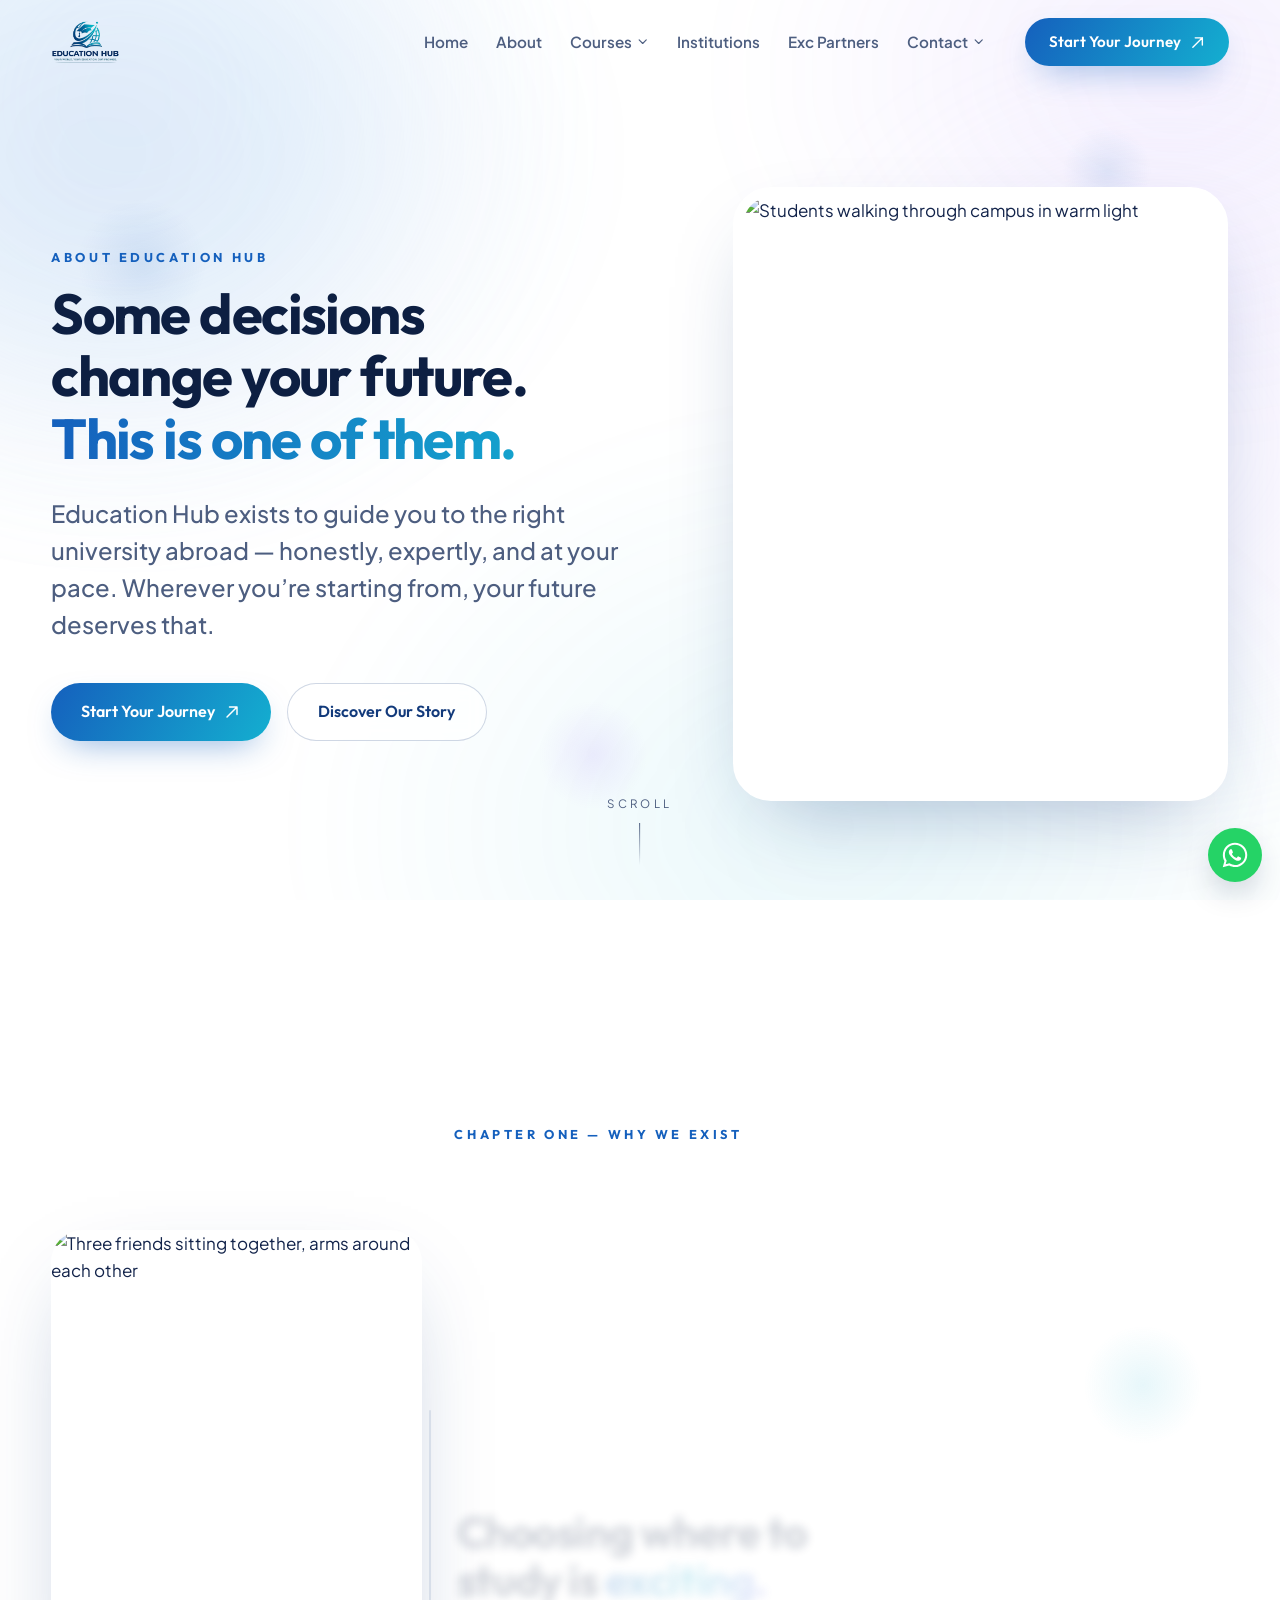
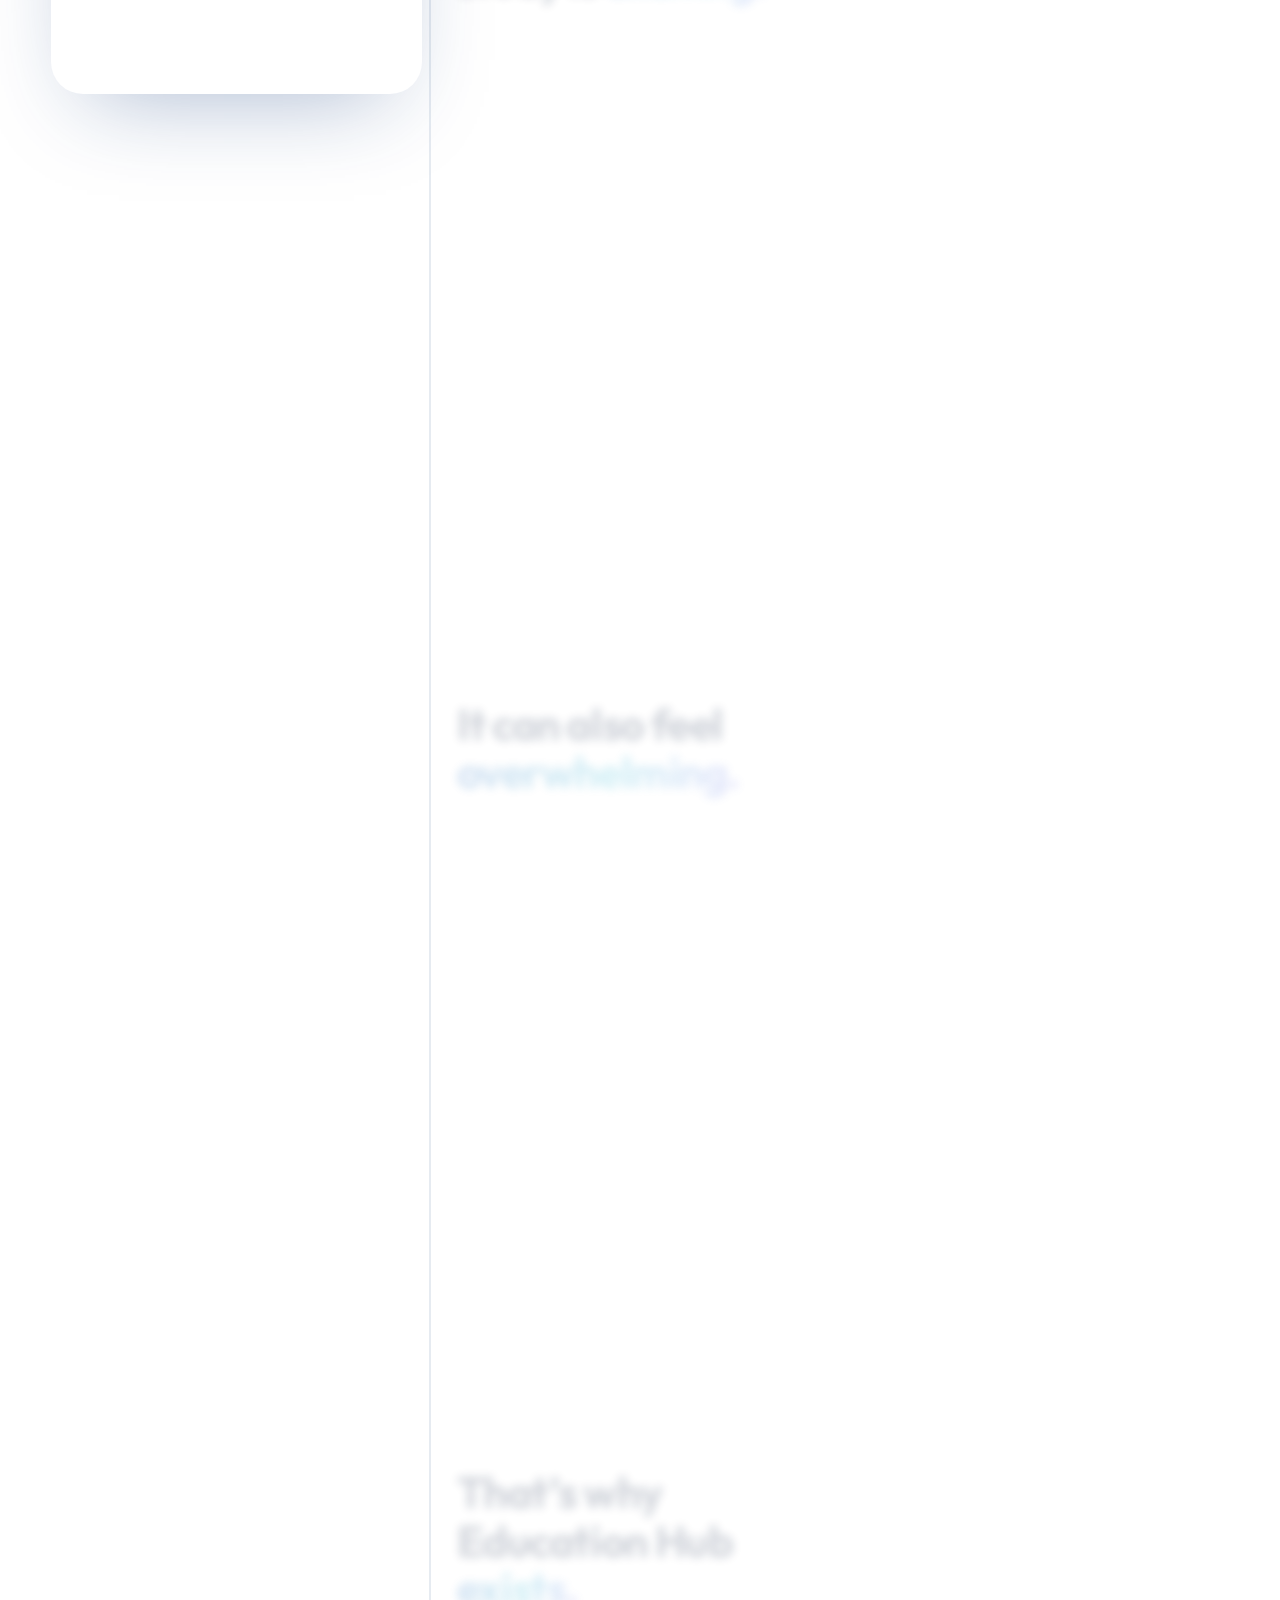
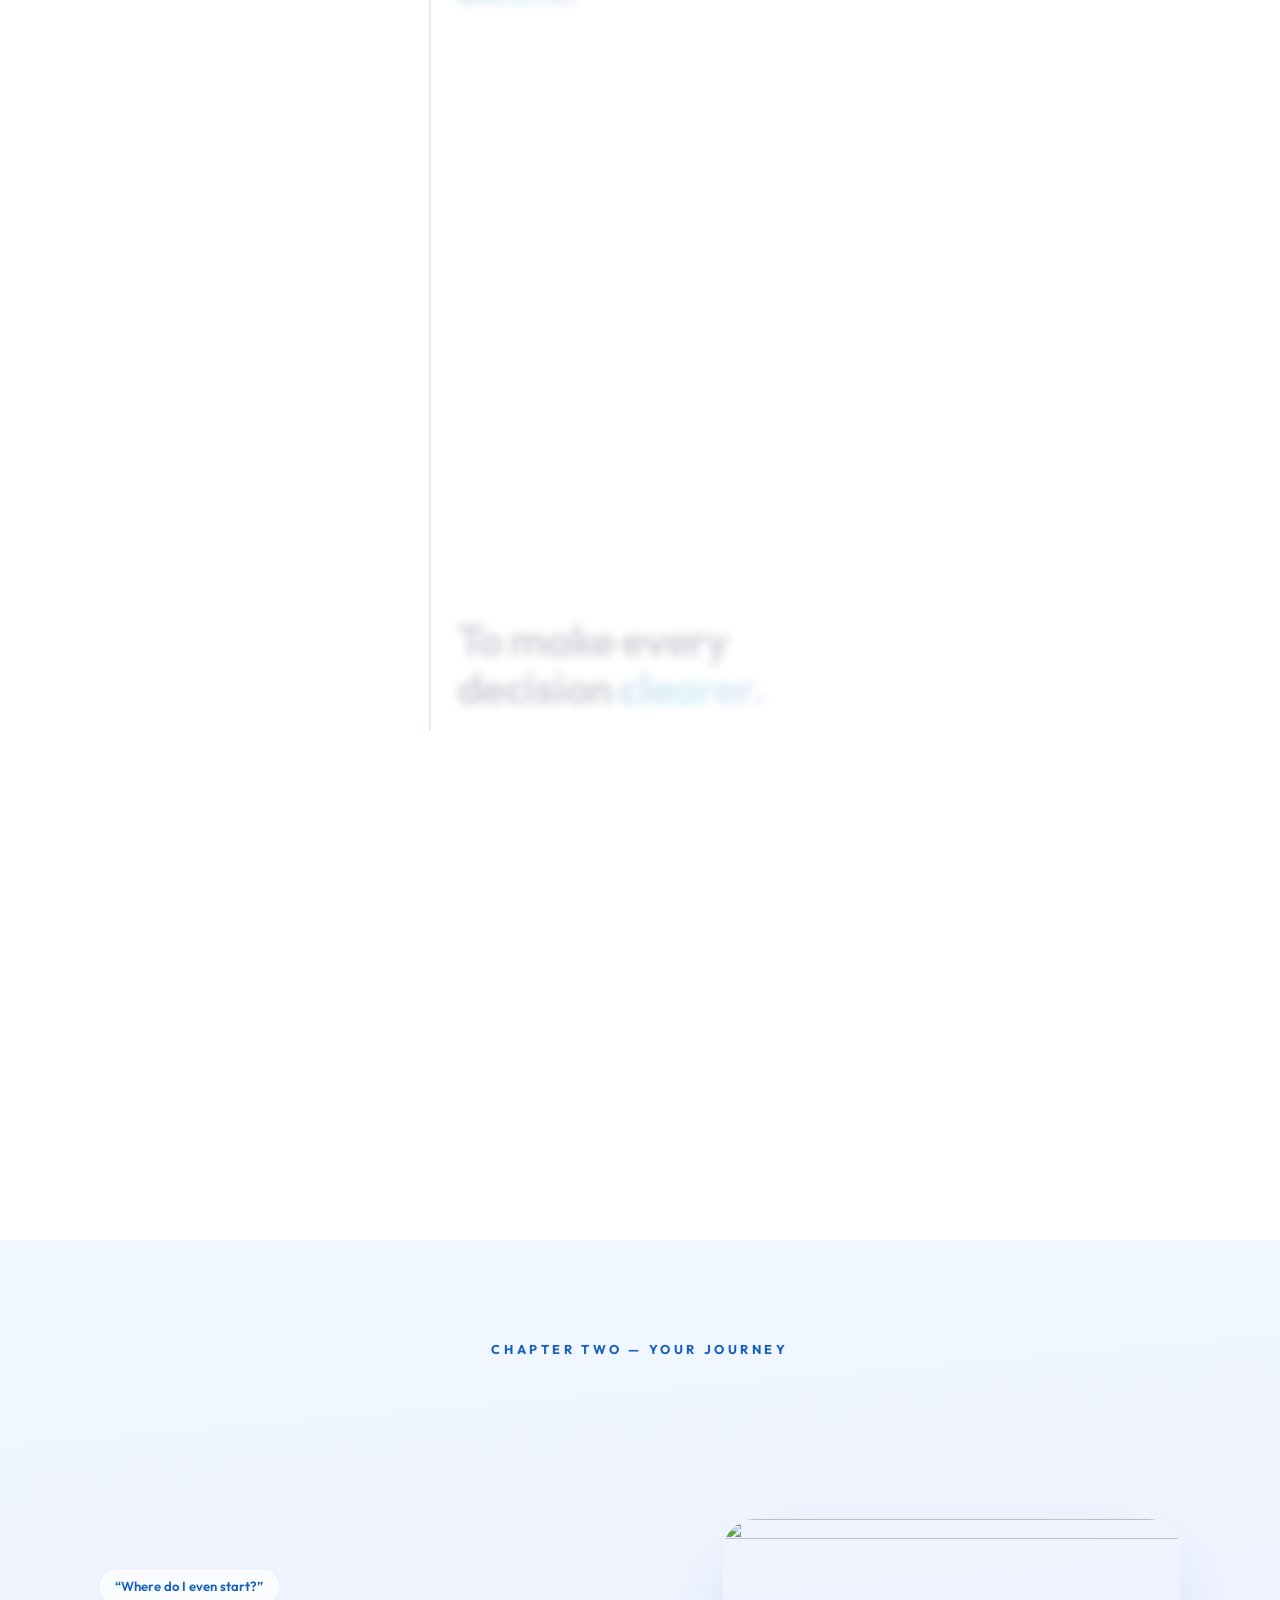
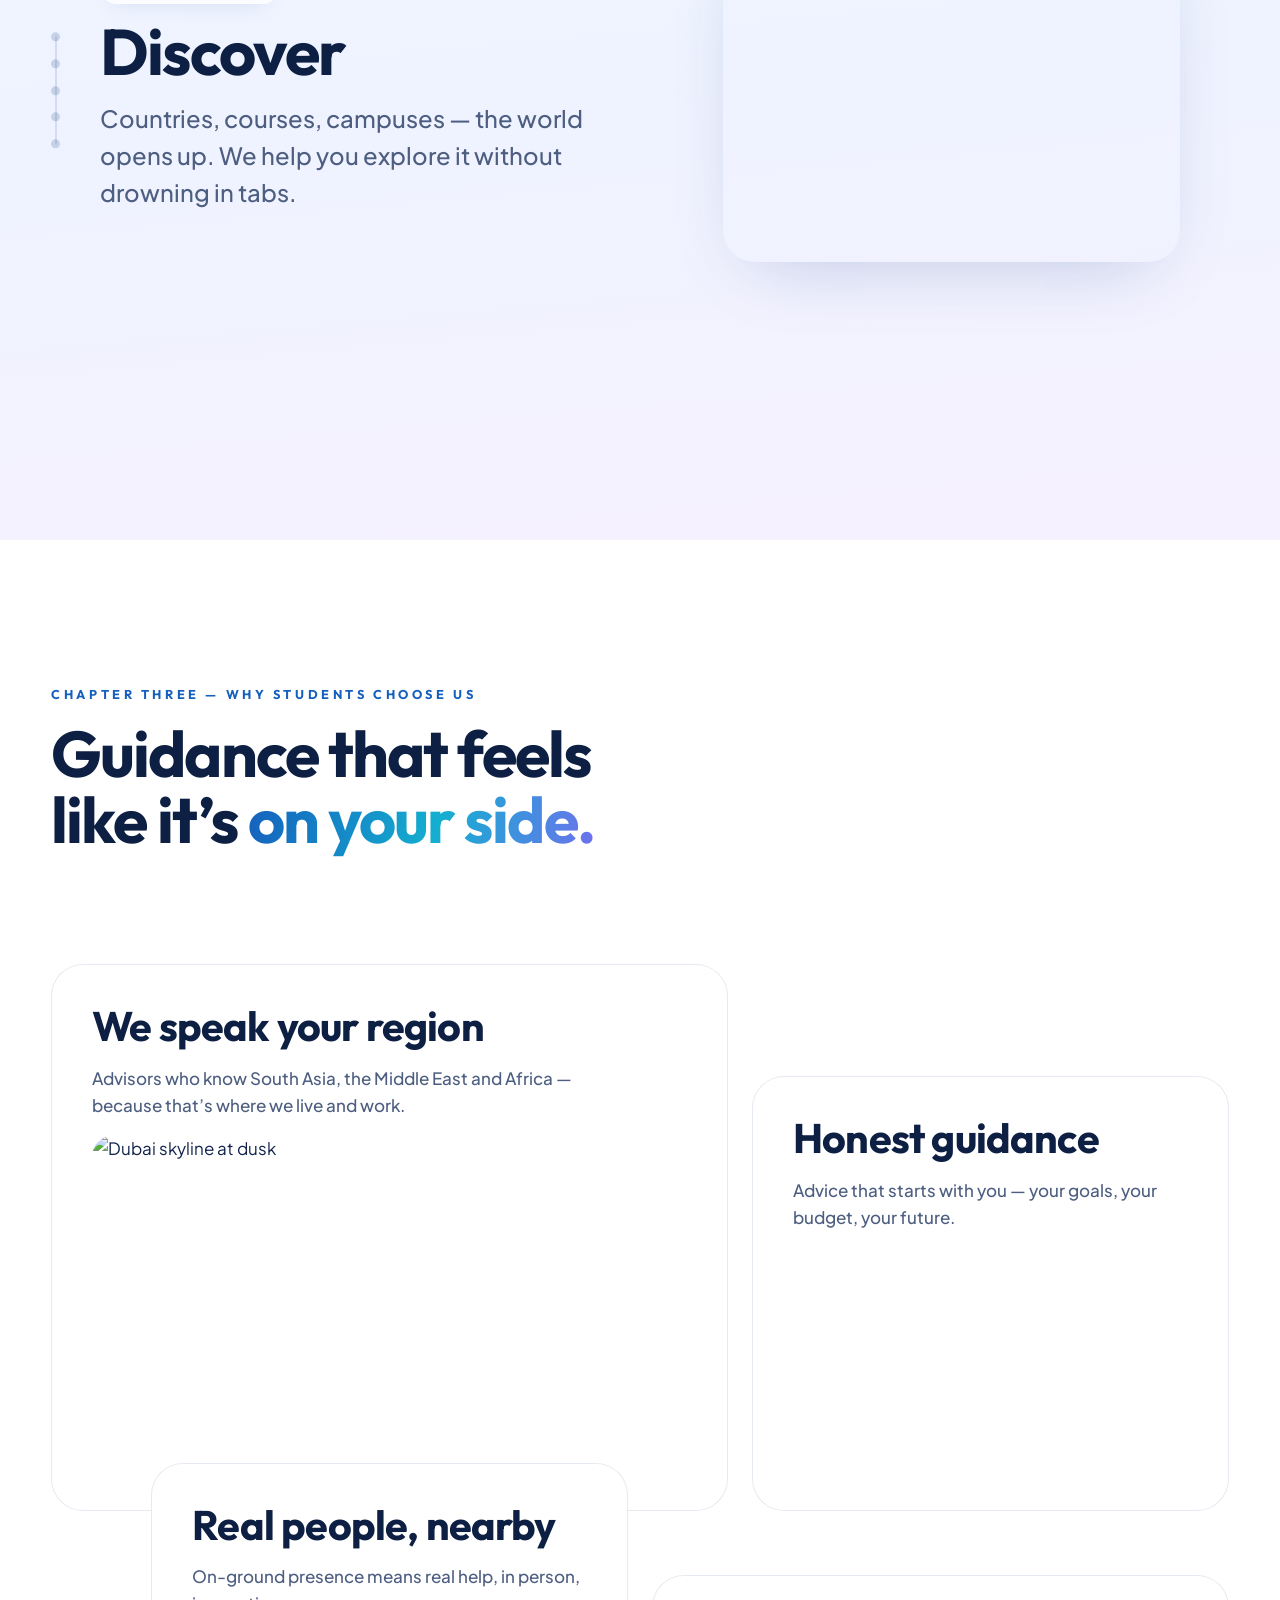
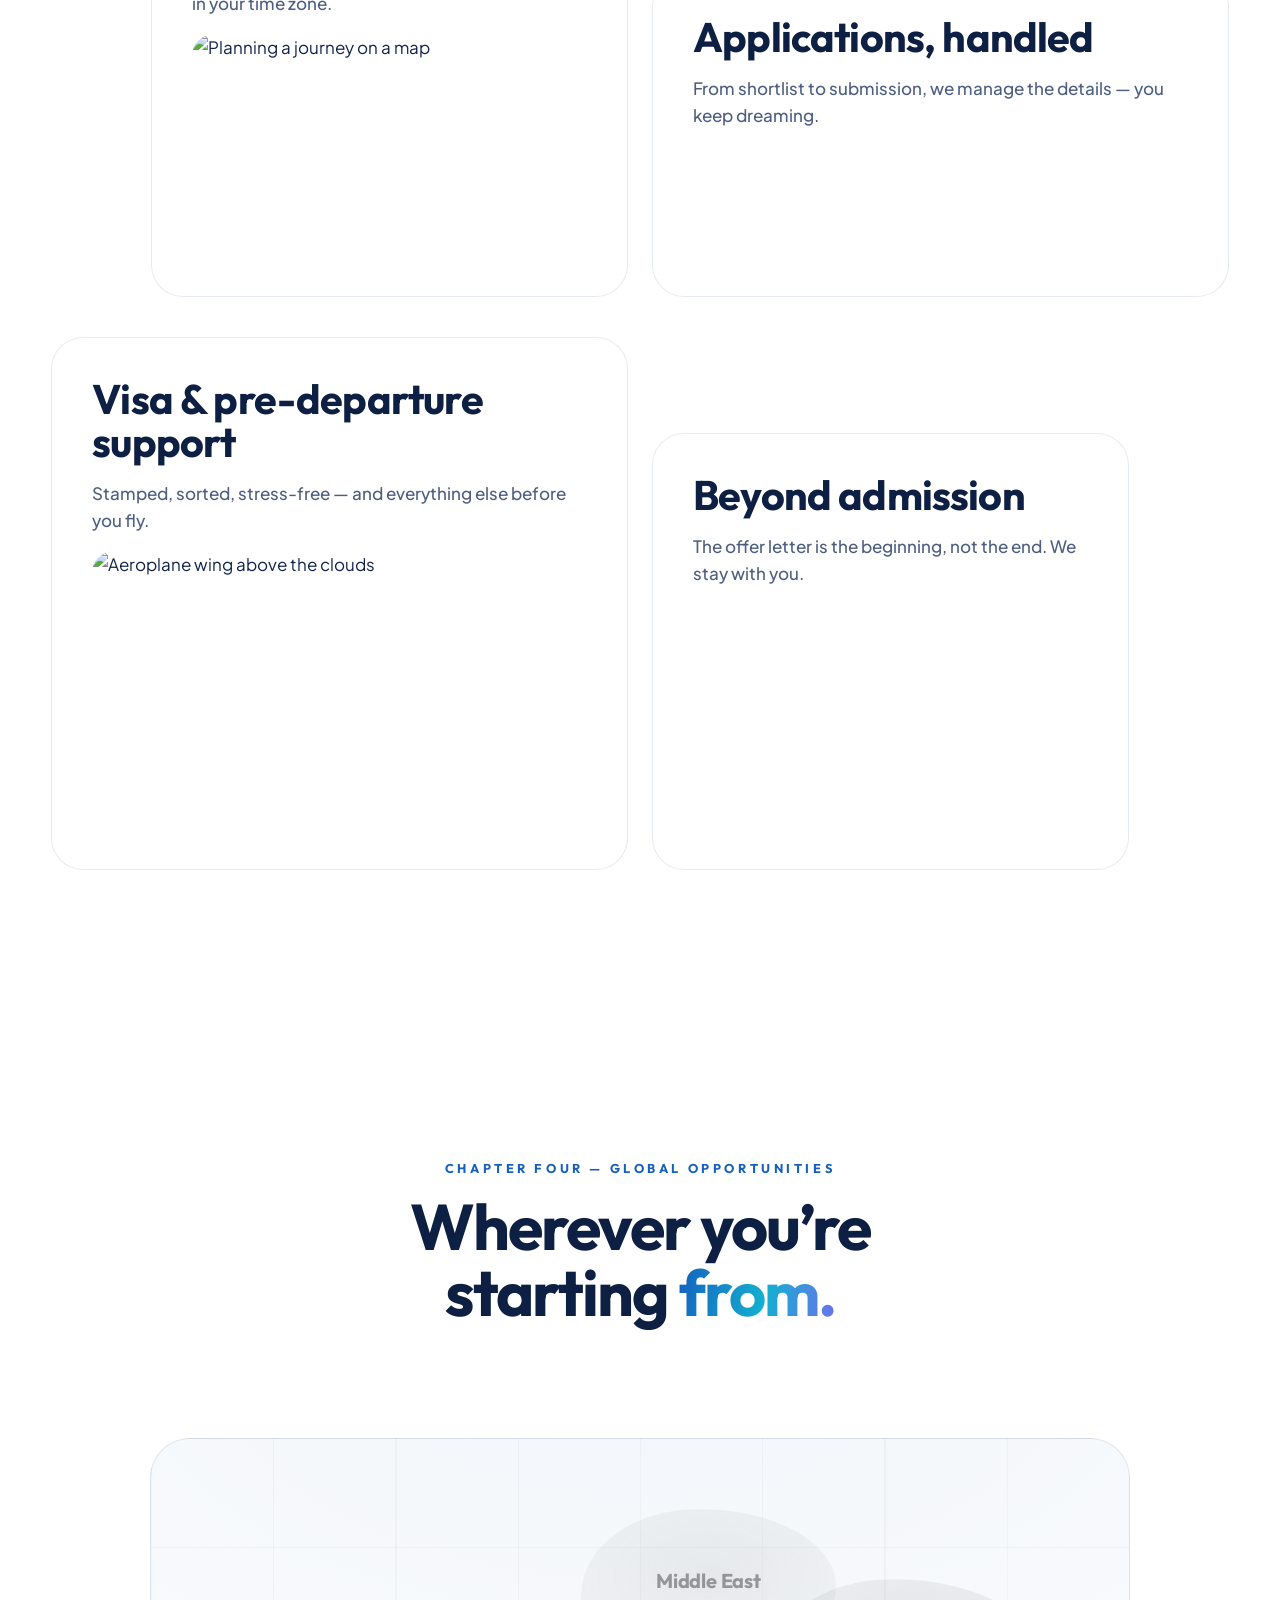
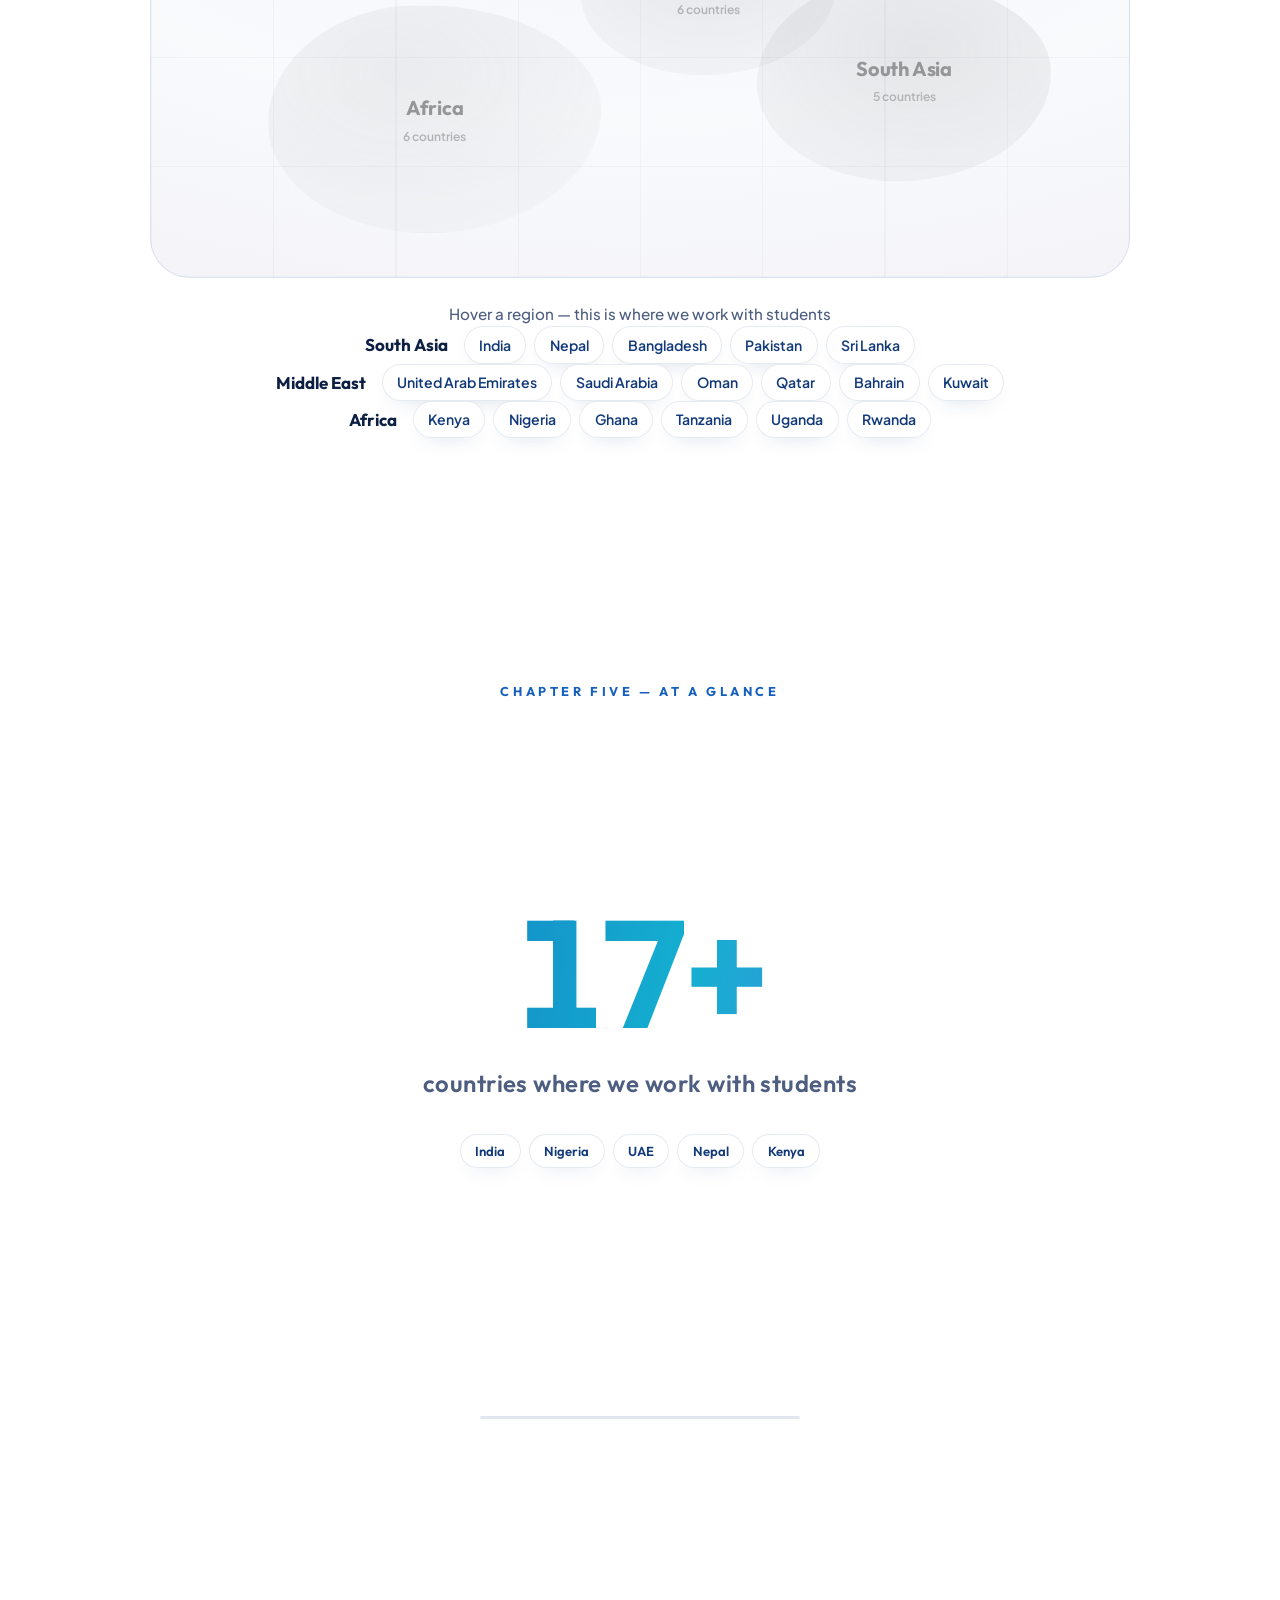
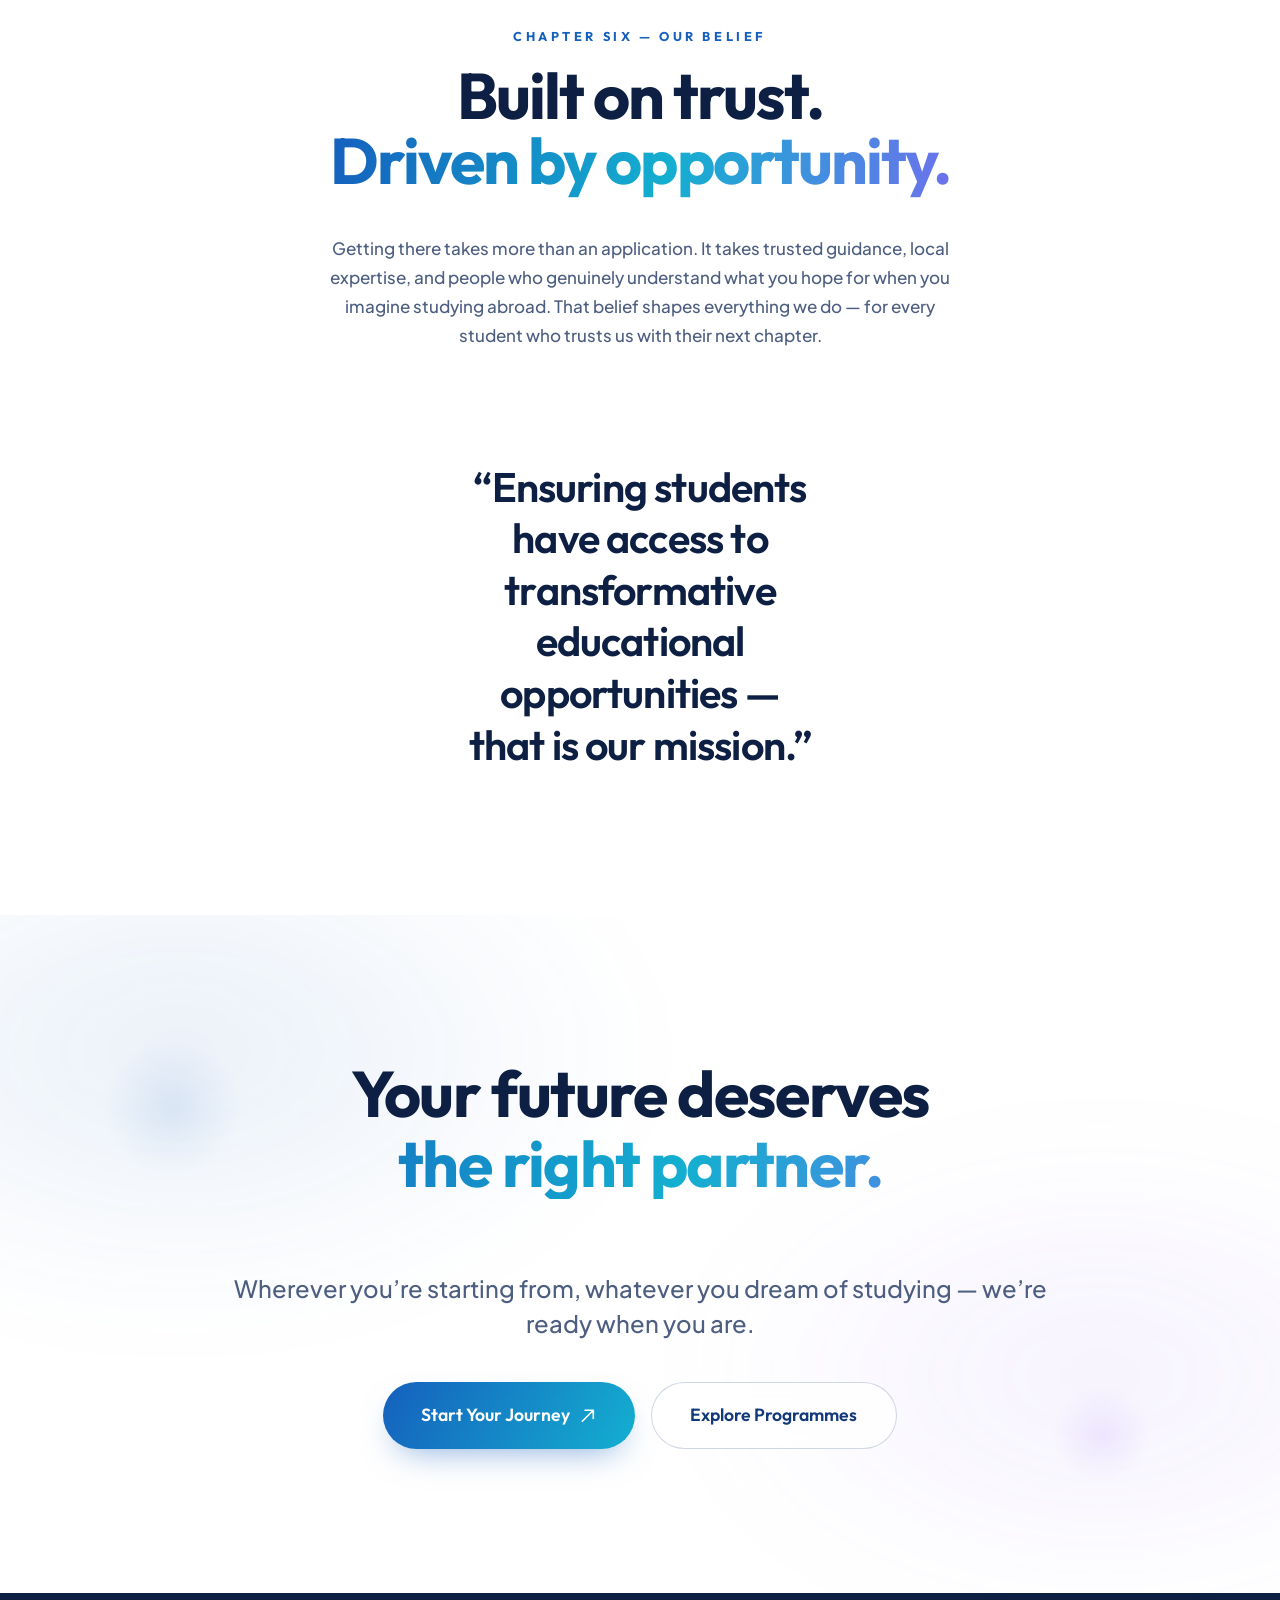
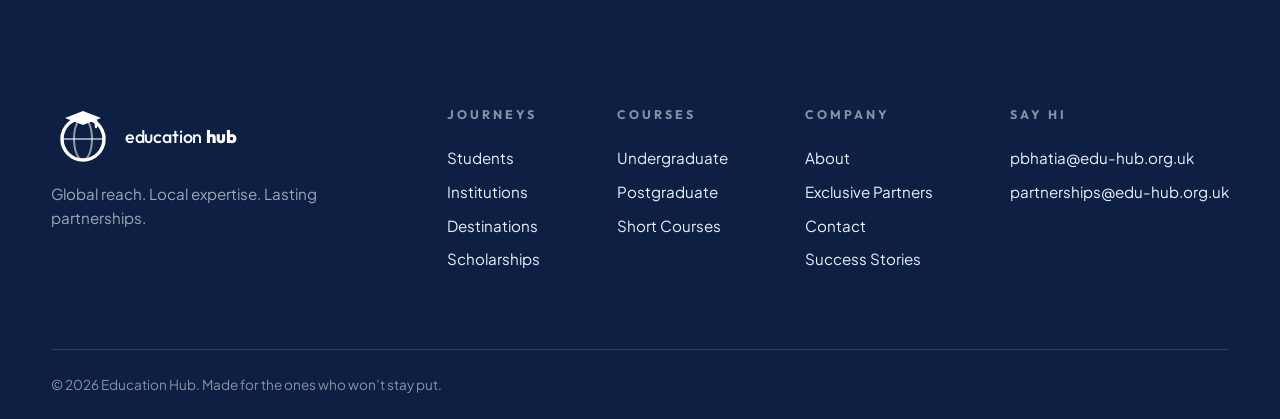
==== commit 270e7e3e: "Implement final client change list - Navigation: 6 items with Courses and Contact dropdowns on all p" ====
--- a/about.html
+++ b/about.html
@@ -21,16 +21,33 @@
   <!-- ══════════ NAV ══════════ -->
   <header class="nav" id="nav">
     <a href="index.html" class="nav-brand flex" aria-label="Education Hub — home">
-      <img src="assets/logo.png" alt="Education Hub" class="nav-logo">
+      <img src="assets/logo-nav.png" alt="Education Hub" class="nav-logo">
     </a>
     <nav class="nav-links" aria-label="Primary">
+      <a href="index.html">Home</a>
       <a href="about.html" aria-current="page">About</a>
-      <a href="students.html">Students</a>
+      <div class="nav-item">
+        <button type="button" class="nav-drop-trigger" aria-expanded="false" aria-haspopup="true">Courses
+          <svg viewBox="0 0 24 24" fill="none" stroke="currentColor" stroke-width="2.4" aria-hidden="true"><path stroke-linecap="round" stroke-linejoin="round" d="m19.5 8.25-7.5 7.5-7.5-7.5"/></svg>
+        </button>
+        <div class="nav-drop">
+          <a href="courses-ug.html">U.G</a>
+          <a href="courses-pg.html">P.G</a>
+          <a href="short-courses.html">Short Courses</a>
+        </div>
+      </div>
       <a href="institutions.html">Institutions</a>
-      <a href="partners.html">Partners</a>
-      <a href="gallery.html">Gallery</a>
-      <a href="index.html#stories">Stories</a>
-      <a href="contact.html">Contact</a>
+      <a href="partners.html">Exc Partners</a>
+      <div class="nav-item">
+        <button type="button" class="nav-drop-trigger" aria-expanded="false" aria-haspopup="true">Contact
+          <svg viewBox="0 0 24 24" fill="none" stroke="currentColor" stroke-width="2.4" aria-hidden="true"><path stroke-linecap="round" stroke-linejoin="round" d="m19.5 8.25-7.5 7.5-7.5-7.5"/></svg>
+        </button>
+        <div class="nav-drop">
+          <a href="contact-institutions.html">For Institutions</a>
+          <a href="contact-students.html">For Students</a>
+          <a href="contact-partners.html">For Channel Partners</a>
+        </div>
+      </div>
     </nav>
     <a href="index.html#cta" class="btn btn-primary nav-cta magnetic">Start Your Journey
       <svg viewBox="0 0 24 24" fill="none" stroke="currentColor" stroke-width="2.2" aria-hidden="true"><path stroke-linecap="round" stroke-linejoin="round" d="M4.5 19.5l15-15m0 0H8.25m11.25 0v11.25"/></svg>
@@ -40,13 +57,22 @@
 
   <div class="mobile-menu" id="mobile-menu" aria-hidden="true">
     <nav aria-label="Mobile">
+      <a href="index.html">Home</a>
       <a href="about.html">About</a>
-      <a href="students.html">Students</a>
+      <div class="mm-group">
+        <p class="mm-label">Courses</p>
+        <a href="courses-ug.html">U.G</a>
+        <a href="courses-pg.html">P.G</a>
+        <a href="short-courses.html">Short Courses</a>
+      </div>
       <a href="institutions.html">Institutions</a>
-      <a href="partners.html">Partners</a>
-      <a href="gallery.html">Gallery</a>
-      <a href="index.html#stories">Stories</a>
-      <a href="contact.html">Contact</a>
+      <a href="partners.html">Exc Partners</a>
+      <div class="mm-group">
+        <p class="mm-label">Contact</p>
+        <a href="contact-institutions.html">For Institutions</a>
+        <a href="contact-students.html">For Students</a>
+        <a href="contact-partners.html">For Channel Partners</a>
+      </div>
       <a href="index.html#cta" class="btn btn-primary">Start Your Journey</a>
     </nav>
   </div>
@@ -335,8 +361,8 @@
       </div>
       <nav class="footer-cols" aria-label="Footer">
         <div><h4>Journeys</h4><a href="students.html">Students</a><a href="institutions.html">Institutions</a><a href="index.html#destinations">Destinations</a><a href="index.html#scholarships">Scholarships</a></div>
-        <div><h4>Company</h4><a href="about.html">About</a><a href="#">Services</a><a href="#">Leadership</a><a href="partners.html">Exclusive Partners</a><a href="gallery.html">Gallery</a>
-<a href="contact.html">Contact</a><a href="index.html#stories">Success Stories</a></div>
+        <div><h4>Courses</h4><a href="courses-ug.html">Undergraduate</a><a href="courses-pg.html">Postgraduate</a><a href="short-courses.html">Short Courses</a></div>
+        <div><h4>Company</h4><a href="about.html">About</a><a href="partners.html">Exclusive Partners</a><a href="contact.html">Contact</a><a href="index.html#stories">Success Stories</a></div>
         <div><h4>Say hi</h4><a href="mailto:pbhatia@edu-hub.org.uk">pbhatia@edu-hub.org.uk</a><a href="mailto:partnerships@edu-hub.org.uk">partnerships@edu-hub.org.uk</a></div>
       </nav>
     </div>
@@ -345,9 +371,14 @@
     </div>
   </footer>
 
+  <a class="whatsapp-fab" href="https://wa.me/971562022750" target="_blank" rel="noopener" aria-label="Chat with Education Hub on WhatsApp">
+    <svg viewBox="0 0 448 512" aria-hidden="true"><path d="M380.9 97.1C339 55.1 283.2 32 223.9 32c-122.4 0-222 99.6-222 222 0 39.1 10.2 77.3 29.6 111L0 480l117.7-30.9c32.4 17.7 68.9 27 106.1 27h.1c122.3 0 224.1-99.6 224.1-222 0-59.3-25.2-115-67.1-157zm-157 341.6c-33.2 0-65.7-8.9-94-25.7l-6.7-4-69.8 18.3L72 359.2l-4.4-7c-18.5-29.4-28.2-63.3-28.2-98.2 0-101.7 82.8-184.5 184.6-184.5 49.3 0 95.6 19.2 130.4 54.1 34.8 34.9 56.2 81.2 56.1 130.5 0 101.8-84.9 184.6-186.6 184.6zm101.2-138.2c-5.5-2.8-32.8-16.2-37.9-18-5.1-1.9-8.8-2.8-12.5 2.8-3.7 5.6-14.3 18-17.6 21.8-3.2 3.7-6.5 4.2-12 1.4-32.6-16.3-54-29.1-75.5-66-5.7-9.8 5.7-9.1 16.3-30.3 1.8-3.7.9-6.9-.5-9.7-1.4-2.8-12.5-30.1-17.1-41.2-4.5-10.8-9.1-9.3-12.5-9.5-3.2-.2-6.9-.2-10.6-.2-3.7 0-9.7 1.4-14.8 6.9-5.1 5.6-19.4 19-19.4 46.3 0 27.3 19.9 53.7 22.6 57.4 2.8 3.7 39.1 59.7 94.8 83.8 35.2 15.2 49 16.5 66.6 13.9 10.7-1.6 32.8-13.4 37.4-26.4 4.6-13 4.6-24.1 3.2-26.4-1.3-2.5-5-3.9-10.5-6.6z"/></svg>
+  </a>
+
   <script src="https://cdn.jsdelivr.net/npm/gsap@3.12.5/dist/gsap.min.js"></script>
   <script src="https://cdn.jsdelivr.net/npm/gsap@3.12.5/dist/ScrollTrigger.min.js"></script>
   <script src="https://cdn.jsdelivr.net/npm/lenis@1.1.14/dist/lenis.min.js"></script>
   <script src="js/about.js"></script>
+  <script src="js/nav.js"></script>
 </body>
 </html>
--- a/css/style.css
+++ b/css/style.css
@@ -26,11 +26,11 @@
   --font-display: "Satoshi", "Outfit", sans-serif;
   --font-body: "Plus Jakarta Sans", sans-serif;
   --step--1: clamp(0.8rem, 0.75rem + 0.2vw, 0.9rem);
-  --step-0: clamp(1rem, 0.95rem + 0.25vw, 1.125rem);
-  --step-1: clamp(1.25rem, 1.1rem + 0.7vw, 1.75rem);
-  --step-2: clamp(1.8rem, 1.4rem + 2vw, 3.2rem);
-  --step-3: clamp(2.6rem, 1.8rem + 4vw, 5.5rem);
-  --step-4: clamp(3rem, 1.9rem + 5.4vw, 6.5rem);
+  --step-0: clamp(0.95rem, 0.92rem + 0.2vw, 1.0625rem);
+  --step-1: clamp(1.15rem, 1.05rem + 0.55vw, 1.5rem);
+  --step-2: clamp(1.6rem, 1.3rem + 1.6vw, 2.6rem);
+  --step-3: clamp(2.15rem, 1.55rem + 3.1vw, 4.3rem);
+  --step-4: clamp(2.5rem, 1.7rem + 4.2vw, 5.2rem);
 
   /* space — luxury comes from restraint */
   --sp-1: 0.5rem; --sp-2: 1rem; --sp-3: 1.5rem; --sp-4: 2.5rem;
@@ -132,7 +132,7 @@
 }
 .nav-brand b { font-weight: 800; }
 .nav-mark { width: 64px; }
-.nav-logo { height: 34px; width: auto; display: block; }
+.nav-logo { height: 44px; width: auto; display: block; }
 .nav-links { display: flex; gap: 1.75rem; margin-left: auto; }
 .nav-links a {
   position: relative;
@@ -173,8 +173,8 @@
 .btn-ghost:hover { border-color: var(--azure); color: var(--azure); background: #fff; }
 .btn-light { background: #fff; color: var(--azure); box-shadow: 0 16px 40px -16px rgba(13, 31, 66, 0.5); }
 .btn-light:hover { box-shadow: 0 22px 50px -16px rgba(13, 31, 66, 0.55); }
-.btn-lg { padding: 1rem 2rem; font-size: 1.05rem; }
-.btn-xl { padding: 1.25rem 2.6rem; font-size: 1.2rem; }
+.btn-lg { padding: 0.95rem 1.9rem; font-size: 1rem; }
+.btn-xl { padding: 1.15rem 2.4rem; font-size: 1.1rem; }
 
 /* ─── shared section bits ─── */
 section { padding: var(--sp-7) var(--gutter); max-width: var(--maxw); margin-inline: auto; }
@@ -211,7 +211,7 @@
 .hero-copy { text-align: left; }
 .hero-title {
   font-family: var(--font-display); font-weight: 700;
-  font-size: clamp(2.4rem, 1.2rem + 3.2vw, 4.4rem);
+  font-size: clamp(2.05rem, 1.1rem + 2.6vw, 3.6rem);
   line-height: 1.05; letter-spacing: -0.028em;
   color: var(--navy-900); margin-bottom: var(--sp-4);
 }
@@ -749,7 +749,7 @@
 }
 .s-hero-title {
   font-family: var(--font-display); font-weight: 700;
-  font-size: clamp(2.5rem, 1.3rem + 3.6vw, 4.6rem);
+  font-size: clamp(2.1rem, 1.2rem + 2.9vw, 3.8rem);
   line-height: 1.05; letter-spacing: -0.028em;
   color: var(--navy-900); margin-bottom: var(--sp-3);
 }
@@ -779,7 +779,7 @@
 }
 .moment > p:first-child {
   font-family: var(--font-display); font-weight: 700;
-  font-size: clamp(2rem, 1.1rem + 2.8vw, 3.6rem);
+  font-size: clamp(1.75rem, 1rem + 2.2vw, 3rem);
   line-height: 1.1; letter-spacing: -0.025em; color: var(--navy-900);
   max-width: 14em;
   opacity: 0.18; transition: opacity 600ms var(--ease-out);
@@ -819,7 +819,7 @@
 .slide-num {
   position: absolute; top: -0.18em; left: -0.05em; z-index: -1;
   font-family: var(--font-display); font-weight: 700;
-  font-size: clamp(6rem, 16vw, 13rem); line-height: 1; letter-spacing: -0.04em;
+  font-size: clamp(5rem, 13vw, 10.5rem); line-height: 1; letter-spacing: -0.04em;
   background: var(--grad-brand);
   -webkit-background-clip: text; background-clip: text; color: transparent;
   opacity: 0.13;
@@ -914,7 +914,7 @@
 .g-slide.is-active { opacity: 1; visibility: visible; }
 .g-num {
   font-family: var(--font-display); font-weight: 700;
-  font-size: clamp(5rem, 16vw, 12rem); line-height: 1; letter-spacing: -0.04em;
+  font-size: clamp(4.2rem, 13vw, 9.5rem); line-height: 1; letter-spacing: -0.04em;
   background: var(--grad-brand);
   -webkit-background-clip: text; background-clip: text; color: transparent;
   font-variant-numeric: tabular-nums;
@@ -1206,7 +1206,7 @@
 }
 .st-hero-title {
   font-family: var(--font-display); font-weight: 700;
-  font-size: clamp(2.6rem, 1.4rem + 4vw, 5.2rem);
+  font-size: clamp(2.2rem, 1.25rem + 3.2vw, 4.2rem);
   line-height: 1.05; letter-spacing: -0.028em;
   color: var(--navy-900); position: relative; z-index: 2;
 }
@@ -1372,7 +1372,7 @@
 }
 .i-hero-title {
   font-family: var(--font-display); font-weight: 700;
-  font-size: clamp(2.2rem, 1.15rem + 3.1vw, 4rem); /* ~13% down — quieter, more executive */
+  font-size: clamp(1.9rem, 1.05rem + 2.5vw, 3.3rem); /* quieter, more executive */
   line-height: 0.98; letter-spacing: -0.028em;
   color: var(--navy-900); margin-bottom: var(--sp-3);
   max-width: 15em; /* room to wrap on its own terms */
@@ -1410,7 +1410,7 @@
 }
 .region-block h3 {
   font-family: var(--font-display); font-weight: 700;
-  font-size: clamp(2.3rem, 1.55rem + 3.5vw, 4.7rem); line-height: 1; letter-spacing: -0.03em;
+  font-size: clamp(2rem, 1.4rem + 2.8vw, 3.8rem); line-height: 1; letter-spacing: -0.03em;
   color: var(--navy-900);
   opacity: 0.22; transition: opacity 700ms var(--ease-out);
 }
@@ -1491,8 +1491,8 @@
 }
 
 /* institutions refinement: every display heading ~12% quieter (page-scoped) */
-.page-institutions .h2 { font-size: clamp(2.3rem, 1.55rem + 3.5vw, 4.7rem); }
-.page-institutions .cta-title { font-size: clamp(2.3rem, 1.55rem + 3.5vw, 4.7rem); }
+.page-institutions .h2 { font-size: clamp(2rem, 1.4rem + 2.8vw, 3.8rem); }
+.page-institutions .cta-title { font-size: clamp(2rem, 1.4rem + 2.8vw, 3.8rem); }
 @media (max-width: 900px) {
   .page-institutions .markets-sticky { height: auto; padding-top: 0; }
   .page-institutions .region-block { min-height: 0; }
@@ -1513,7 +1513,7 @@
 }
 .p-hero-title {
   font-family: var(--font-display); font-weight: 700;
-  font-size: clamp(2.5rem, 1.35rem + 3.9vw, 5rem);
+  font-size: clamp(2.15rem, 1.25rem + 3.1vw, 4.1rem);
   line-height: 1.04; letter-spacing: -0.028em;
   color: var(--navy-900); max-width: 13em;
 }
@@ -1617,7 +1617,7 @@
 }
 .p-name {
   font-family: var(--font-display); font-weight: 700;
-  font-size: clamp(1.45rem, 1.1rem + 1.05vw, 2.1rem);
+  font-size: clamp(1.3rem, 1rem + 0.85vw, 1.8rem);
   line-height: 1.08; letter-spacing: -0.022em; color: #fff;
   margin-top: var(--sp-1);
 }
@@ -1666,7 +1666,7 @@
 }
 .p-place {
   font-family: var(--font-display); font-weight: 700;
-  font-size: clamp(1.35rem, 1.05rem + 0.9vw, 1.9rem);
+  font-size: clamp(1.25rem, 1rem + 0.7vw, 1.65rem);
   line-height: 1.1; letter-spacing: -0.02em; margin-bottom: 0.45rem;
 }
 .p-place-line { color: rgba(255, 255, 255, 0.82); font-weight: 500; font-size: 0.95rem; max-width: 30ch; }
@@ -1745,7 +1745,7 @@
 }
 .g-hero-title {
   font-family: var(--font-display); font-weight: 700;
-  font-size: clamp(2.4rem, 1.3rem + 3.7vw, 4.8rem);
+  font-size: clamp(2.05rem, 1.2rem + 3vw, 3.9rem);
   line-height: 1.04; letter-spacing: -0.028em;
   color: var(--navy-900); max-width: 14em;
 }
@@ -1876,7 +1876,7 @@
 }
 .c-hero-title {
   font-family: var(--font-display); font-weight: 700;
-  font-size: clamp(2.4rem, 1.3rem + 3.7vw, 4.8rem);
+  font-size: clamp(2.05rem, 1.2rem + 3vw, 3.9rem);
   line-height: 1.04; letter-spacing: -0.028em;
   color: var(--navy-900); max-width: 13em;
 }
@@ -2203,7 +2203,7 @@
 .u-id { display: flex; gap: 0.9rem; align-items: flex-start; margin-bottom: var(--sp-3); }
 .u-name {
   font-family: var(--font-display); font-weight: 700;
-  font-size: clamp(1.3rem, 1.05rem + 0.8vw, 1.85rem);
+  font-size: clamp(1.2rem, 1rem + 0.65vw, 1.6rem);
   line-height: 1.1; letter-spacing: -0.02em; color: var(--navy-900);
 }
 .u-country {
@@ -2241,12 +2241,12 @@
 /* ─── shared section furniture ─── */
 .u-h2 {
   font-family: var(--font-display); font-weight: 700;
-  font-size: clamp(1.7rem, 1.2rem + 1.8vw, 2.9rem);
+  font-size: clamp(1.5rem, 1.1rem + 1.4vw, 2.4rem);
   line-height: 1.06; letter-spacing: -0.025em; color: var(--navy-900);
 }
 .u-h3 {
   font-family: var(--font-display); font-weight: 700;
-  font-size: clamp(1.4rem, 1.1rem + 1.1vw, 2.1rem);
+  font-size: clamp(1.3rem, 1.05rem + 0.85vw, 1.8rem);
   line-height: 1.1; letter-spacing: -0.02em; color: var(--navy-900);
   margin: var(--sp-1) 0 var(--sp-3);
 }
@@ -2413,3 +2413,291 @@
   .u-mod, .u-shot, .u-shot img, .u-tab, .u-lightbox-close { transition: none; }
   .u-lightbox.open, .u-lightbox-card { animation: none; }
 }
+
+/* ═══════════════════════════════════════════════════════════
+   FINAL CHANGE LIST — shared additions
+   nav dropdowns · WhatsApp floating button · logo sizing
+   ═══════════════════════════════════════════════════════════ */
+
+/* nav logo: trimmed asset renders at true size now */
+@media (max-width: 900px) {
+  .nav-logo { height: 34px; }
+}
+
+/* ─── nav dropdowns (Courses / Contact) ─── */
+.nav-item { position: relative; display: flex; align-items: center; }
+.nav-drop-trigger {
+  position: relative; display: inline-flex; align-items: center; gap: 0.35rem;
+  font-family: var(--font-body); font-size: 0.95rem; color: var(--text-dim); font-weight: 600;
+  transition: color var(--t-fast); padding: 0;
+}
+.nav-drop-trigger svg { width: 0.75em; height: 0.75em; transition: transform var(--t-fast) var(--ease-out); }
+.nav-drop-trigger::after {
+  content: ""; position: absolute; left: 0; right: 0; bottom: -5px; height: 2px;
+  border-radius: 2px; background: var(--azure);
+  transform: scaleX(0); transform-origin: left;
+  transition: transform 220ms var(--ease-out);
+}
+.nav-item:hover .nav-drop-trigger, .nav-drop-trigger[aria-expanded="true"] { color: var(--azure); }
+.nav-item:hover .nav-drop-trigger::after, .nav-drop-trigger[aria-expanded="true"]::after { transform: scaleX(1); }
+.nav-item:hover .nav-drop-trigger svg, .nav-drop-trigger[aria-expanded="true"] svg { transform: rotate(180deg); }
+.nav-drop {
+  position: absolute; top: calc(100% + 0.9rem); left: 50%;
+  min-width: 220px; padding: 0.5rem;
+  background: var(--glass); backdrop-filter: blur(16px); -webkit-backdrop-filter: blur(16px);
+  border: 1px solid rgba(255, 255, 255, 0.9); border-radius: var(--r-md);
+  box-shadow: inset 0 1px 0 rgba(255, 255, 255, 0.9), var(--shadow-soft);
+  opacity: 0; visibility: hidden; pointer-events: none;
+  transform: translate(-50%, 8px);
+  transition: opacity var(--t-fast) var(--ease-out), transform var(--t-fast) var(--ease-out), visibility 0s linear var(--t-fast);
+}
+/* hover bridge so the pointer can travel from trigger to panel */
+.nav-drop::before { content: ""; position: absolute; left: 0; right: 0; top: -1rem; height: 1rem; }
+.nav-item:hover .nav-drop, .nav-item.open .nav-drop {
+  opacity: 1; visibility: visible; pointer-events: auto;
+  transform: translate(-50%, 0); transition-delay: 0s;
+}
+.nav-drop a {
+  display: block; padding: 0.6rem 0.95rem; border-radius: var(--r-sm);
+  font-size: 0.92rem; font-weight: 600; color: var(--text); white-space: nowrap;
+  transition: background var(--t-fast), color var(--t-fast);
+}
+.nav-drop a:hover { background: rgba(21, 96, 189, 0.07); color: var(--azure); }
+.nav-drop a::after { content: none; }
+
+/* mobile menu groups */
+.mm-group { display: grid; gap: 0.35rem; }
+.mm-label {
+  font-family: var(--font-display); font-size: 0.72rem; font-weight: 700;
+  letter-spacing: 0.28em; text-transform: uppercase; color: var(--azure);
+}
+.mobile-menu .mm-group a { font-size: var(--step-1); }
+
+/* ─── WhatsApp floating button ─── */
+.whatsapp-fab {
+  position: fixed; right: 1.15rem; bottom: 1.15rem; z-index: 80;
+  width: 54px; height: 54px; border-radius: 50%;
+  display: grid; place-items: center;
+  background: #25d366; color: #fff;
+  box-shadow: 0 14px 34px -12px rgba(13, 31, 66, 0.45);
+  transition: transform var(--t-fast) var(--ease-out), box-shadow var(--t-med);
+}
+.whatsapp-fab svg { width: 28px; height: 28px; fill: currentColor; }
+.whatsapp-fab:hover { transform: translateY(-3px) scale(1.05); box-shadow: 0 20px 44px -12px rgba(13, 31, 66, 0.5); }
+@media (max-width: 560px) {
+  .whatsapp-fab { width: 48px; height: 48px; right: 0.9rem; bottom: 0.9rem; }
+  .whatsapp-fab svg { width: 25px; height: 25px; }
+}
+
+/* ═══════════════════════════════════════════════════════════
+   COURSES — listing pages (UG / PG / Short) + course detail.
+   Reuses .c-hero, .panel, .kicker, buttons; data renders from
+   js/courses-data.js via js/courses.js.
+   ═══════════════════════════════════════════════════════════ */
+.crs-badge {
+  display: inline-flex; align-items: center; gap: 0.4rem;
+  font-family: var(--font-display); font-size: 0.72rem; font-weight: 700;
+  letter-spacing: 0.14em; text-transform: uppercase;
+  color: var(--azure); background: rgba(21, 96, 189, 0.08);
+  border: 1px solid rgba(21, 96, 189, 0.16); border-radius: var(--r-pill);
+  padding: 0.32rem 0.8rem; width: fit-content;
+}
+.course-grid {
+  display: grid; grid-template-columns: repeat(2, 1fr); gap: var(--sp-3);
+  max-width: var(--maxw); margin-inline: auto;
+}
+.course-card { gap: 0.9rem; }
+.course-card h3 { font-size: clamp(1.15rem, 1rem + 0.6vw, 1.5rem); line-height: 1.25; letter-spacing: -0.015em; }
+.course-meta { display: grid; gap: 0.35rem; list-style: none; }
+.course-meta li {
+  display: flex; gap: 0.55rem; align-items: baseline;
+  font-size: 0.9rem; color: var(--text-dim); font-weight: 500;
+}
+.course-meta li b { color: var(--navy); font-weight: 600; white-space: nowrap; }
+.course-card .course-overview { font-size: 0.95rem; }
+.course-actions { display: flex; gap: 0.8rem; flex-wrap: wrap; margin-top: auto; padding-top: 0.4rem; }
+.course-actions .btn { font-size: 0.9rem; padding: 0.65rem 1.3rem; }
+
+/* detail page */
+.cd-meta { display: flex; gap: 0.6rem; flex-wrap: wrap; justify-content: center; }
+.cd-grid {
+  display: grid; grid-template-columns: minmax(0, 1fr) 340px; gap: var(--sp-4);
+  align-items: start; max-width: var(--maxw); margin-inline: auto;
+}
+.cd-main { display: grid; gap: var(--sp-4); min-width: 0; }
+.cd-section h2 {
+  font-family: var(--font-display); font-weight: 700; color: var(--navy-900);
+  font-size: clamp(1.3rem, 1.05rem + 0.9vw, 1.9rem); letter-spacing: -0.02em;
+  margin-bottom: var(--sp-2);
+}
+.cd-section p { color: var(--text-dim); line-height: 1.7; }
+.cd-list { display: grid; gap: 0.6rem; list-style: none; }
+.cd-list li {
+  position: relative; padding-left: 1.4rem; color: var(--text-dim); font-weight: 500; line-height: 1.55;
+}
+.cd-list li::before {
+  content: ""; position: absolute; left: 0; top: 0.52em;
+  width: 8px; height: 8px; border-radius: 50%;
+  background: var(--grad-brand);
+}
+.cd-stage { border: 1px solid var(--line); border-radius: var(--r-md); overflow: hidden; background: rgba(255,255,255,0.6); }
+.cd-stage + .cd-stage { margin-top: 0.8rem; }
+.cd-stage h3 {
+  font-family: var(--font-display); font-weight: 700; font-size: 1rem; color: var(--navy);
+  padding: 0.9rem 1.2rem; background: rgba(21, 96, 189, 0.05);
+}
+.cd-stage ul { list-style: none; padding: 0.9rem 1.2rem; display: grid; gap: 0.45rem; }
+.cd-stage ul li { color: var(--text-dim); font-weight: 500; font-size: 0.95rem; padding-left: 1.2rem; position: relative; }
+.cd-stage ul li::before { content: ""; position: absolute; left: 0; top: 0.55em; width: 6px; height: 6px; border-radius: 50%; background: var(--cyan); }
+.cd-facts { position: sticky; top: 96px; }
+.cd-facts .course-meta { gap: 0.7rem; }
+.cd-facts .course-meta li { flex-direction: column; gap: 0.1rem; }
+.cd-actions { display: grid; gap: 0.7rem; margin-top: var(--sp-2); }
+.cd-actions .btn { justify-content: center; }
+.cd-missing { text-align: center; display: none; }
+.cd-missing .cta-buttons { display: flex; gap: 0.8rem; justify-content: center; flex-wrap: wrap; margin-top: var(--sp-3); }
+
+/* short courses */
+.sc-terms {
+  display: flex; flex-wrap: wrap; gap: 0.6rem;
+  max-width: var(--maxw); margin: 0 auto var(--sp-4);
+}
+.sc-term {
+  display: grid; gap: 0.1rem;
+  border: 1px solid var(--line); border-radius: var(--r-md);
+  background: rgba(255, 255, 255, 0.66); backdrop-filter: blur(8px);
+  padding: 0.7rem 1.1rem;
+}
+.sc-term b { font-family: var(--font-display); font-size: 0.72rem; font-weight: 700; letter-spacing: 0.12em; text-transform: uppercase; color: var(--azure); }
+.sc-term span { font-weight: 600; color: var(--navy); font-size: 0.95rem; }
+.sc-grid { display: grid; grid-template-columns: repeat(3, 1fr); gap: var(--sp-3); max-width: var(--maxw); margin-inline: auto; }
+.sc-ncfe { max-width: var(--maxw); margin-inline: auto; }
+.sc-ncfe .panel { border-color: rgba(139, 92, 246, 0.25); }
+.sc-ncfe .crs-badge { color: var(--violet); background: rgba(139, 92, 246, 0.08); border-color: rgba(139, 92, 246, 0.2); }
+.sc-more { display: flex; flex-wrap: wrap; gap: 0.7rem; max-width: var(--maxw); margin-inline: auto; }
+.sc-more a {
+  display: inline-flex; align-items: center; gap: 0.5rem;
+  border: 1px solid var(--line-strong); border-radius: var(--r-pill);
+  padding: 0.6rem 1.25rem; font-weight: 600; font-size: 0.92rem; color: var(--navy);
+  background: rgba(255, 255, 255, 0.7); transition: border-color var(--t-fast), color var(--t-fast), transform var(--t-fast) var(--ease-out);
+}
+.sc-more a:hover { border-color: var(--azure); color: var(--azure); transform: translateY(-2px); }
+.sc-note { color: var(--text-dim); font-size: 0.9rem; max-width: 64ch; margin: var(--sp-2) auto 0; text-align: center; }
+
+@media (max-width: 900px) {
+  .course-grid { grid-template-columns: 1fr; }
+  .sc-grid { grid-template-columns: 1fr; }
+  .cd-grid { grid-template-columns: 1fr; }
+  .cd-facts { position: static; }
+}
+
+/* ═══════════════════════════════════════════════════════════
+   INSTITUTIONS — "Why these regions" (fills the gap between
+   the markets section and the partnership models)
+   ═══════════════════════════════════════════════════════════ */
+.regions-why .iw-sub {
+  color: var(--text-dim); font-weight: 500; line-height: 1.65;
+  max-width: 58ch; margin-top: var(--sp-2);
+}
+.iw-grid { display: grid; grid-template-columns: repeat(3, 1fr); gap: var(--sp-3); }
+.iw-card { gap: 0.7rem; }
+.iw-num {
+  font-family: var(--font-display); font-weight: 700; font-size: 0.8rem;
+  letter-spacing: 0.18em; color: var(--azure);
+}
+.iw-card h3 {
+  font-family: var(--font-display); font-weight: 700; color: var(--navy-900);
+  font-size: 1.12rem; letter-spacing: -0.01em; line-height: 1.3;
+}
+.iw-card p { font-size: 0.94rem; }
+@media (max-width: 1024px) { .iw-grid { grid-template-columns: repeat(2, 1fr); } }
+@media (max-width: 700px) { .iw-grid { grid-template-columns: 1fr; } }
+
+/* ═══════════════════════════════════════════════════════════
+   HOME — destination guide panel (cards in the rail expand
+   into a 7-section accordion; content from destinations-data)
+   ═══════════════════════════════════════════════════════════ */
+.dest-card[data-dest] { text-align: left; }
+.dest-detail { overflow: hidden; }
+.dest-detail[hidden] { display: none; }
+.dest-detail-inner {
+  max-width: var(--maxw); margin: var(--sp-2) auto 0;
+  border: 1px solid var(--line); border-radius: var(--r-lg);
+  background: var(--glass); backdrop-filter: blur(14px); -webkit-backdrop-filter: blur(14px);
+  box-shadow: inset 0 1px 0 rgba(255, 255, 255, 0.9), var(--shadow-soft);
+  padding: var(--sp-4);
+}
+.dest-detail { padding-inline: var(--gutter); }
+.dd-head { display: flex; align-items: center; justify-content: space-between; gap: var(--sp-2); margin-bottom: var(--sp-2); }
+.dd-title {
+  font-family: var(--font-display); font-weight: 700; color: var(--navy-900);
+  font-size: clamp(1.4rem, 1.1rem + 1.2vw, 2.1rem); letter-spacing: -0.02em;
+}
+.dd-close {
+  width: 42px; height: 42px; border-radius: 50%; flex: 0 0 auto;
+  border: 1.5px solid var(--line-strong); color: var(--navy);
+  display: grid; place-items: center; background: #fff;
+  transition: all var(--t-fast) var(--ease-out);
+}
+.dd-close:hover { background: var(--navy); color: #fff; border-color: var(--navy); }
+.dd-close svg { width: 1.1rem; }
+.dd-item { border-bottom: 1px solid var(--line); }
+.dd-item h4 { margin: 0; }
+.dd-q {
+  width: 100%; display: flex; align-items: center; justify-content: space-between; gap: 1rem;
+  padding-block: 1rem; text-align: left;
+  font-family: var(--font-display); font-weight: 600; font-size: 1.05rem; color: var(--navy);
+  transition: color var(--t-fast);
+}
+.dd-q:hover { color: var(--azure); }
+.dd-chev { width: 1rem; flex: 0 0 auto; transition: transform var(--t-med) var(--ease-out); color: var(--azure); }
+.dd-item.is-open .dd-chev { transform: rotate(180deg); }
+.dd-a { height: 0; opacity: 0; overflow: hidden; }
+.dd-a-inner { padding: 0.2rem 0 1.2rem; }
+.dd-a-inner > p { color: var(--text-dim); font-weight: 500; line-height: 1.65; margin-bottom: 0.7rem; max-width: 68ch; }
+.dd-a-inner ul { list-style: none; display: grid; gap: 0.5rem; }
+.dd-a-inner li {
+  position: relative; padding-left: 1.3rem;
+  color: var(--text-dim); font-weight: 500; line-height: 1.55; font-size: 0.96rem;
+}
+.dd-a-inner li::before {
+  content: ""; position: absolute; left: 0; top: 0.52em;
+  width: 7px; height: 7px; border-radius: 50%; background: var(--grad-brand);
+}
+.dd-cta-row { display: flex; justify-content: flex-end; padding-top: var(--sp-3); }
+@media (max-width: 560px) {
+  .dest-detail-inner { padding: var(--sp-3); }
+  .dd-cta-row { justify-content: stretch; }
+  .dd-cta-row .btn { width: 100%; justify-content: center; }
+}
+
+/* ═══════════════════════════════════════════════════════════
+   HOME — partner logo marquee (reuses .marquee/.marquee-track;
+   Anglia Ruskin publishes its mark for dark backgrounds only,
+   hence the .on-dark chip)
+   ═══════════════════════════════════════════════════════════ */
+.partners-marquee { max-width: none; padding: 0 0 var(--sp-6); }
+.pm-label {
+  text-align: center; margin-bottom: var(--sp-3);
+  font-family: var(--font-display); font-size: 0.78rem; font-weight: 700;
+  letter-spacing: 0.28em; text-transform: uppercase; color: var(--text-dim);
+}
+.m-logos { align-items: center; gap: 2.75rem; animation-duration: 42s; }
+.m-logo {
+  display: inline-flex; align-items: center; justify-content: center;
+  height: 68px; padding: 0 1.5rem; flex: 0 0 auto;
+  background: rgba(255, 255, 255, 0.85);
+  border: 1px solid var(--line); border-radius: var(--r-md);
+}
+.m-logo img { height: 38px; width: auto; max-width: 190px; object-fit: contain; }
+.m-logo.on-dark { background: var(--navy-900); border-color: var(--navy-900); }
+@media (max-width: 560px) {
+  .m-logos { gap: 1.6rem; }
+  .m-logo { height: 56px; padding: 0 1.1rem; }
+  .m-logo img { height: 30px; max-width: 150px; }
+}
+
+/* short phones: let the taller grouped mobile menu scroll instead of clipping */
+@media (max-height: 700px) {
+  .mobile-menu.open { place-items: start center; overflow-y: auto; padding: 5.5rem 1rem 2rem; }
+}
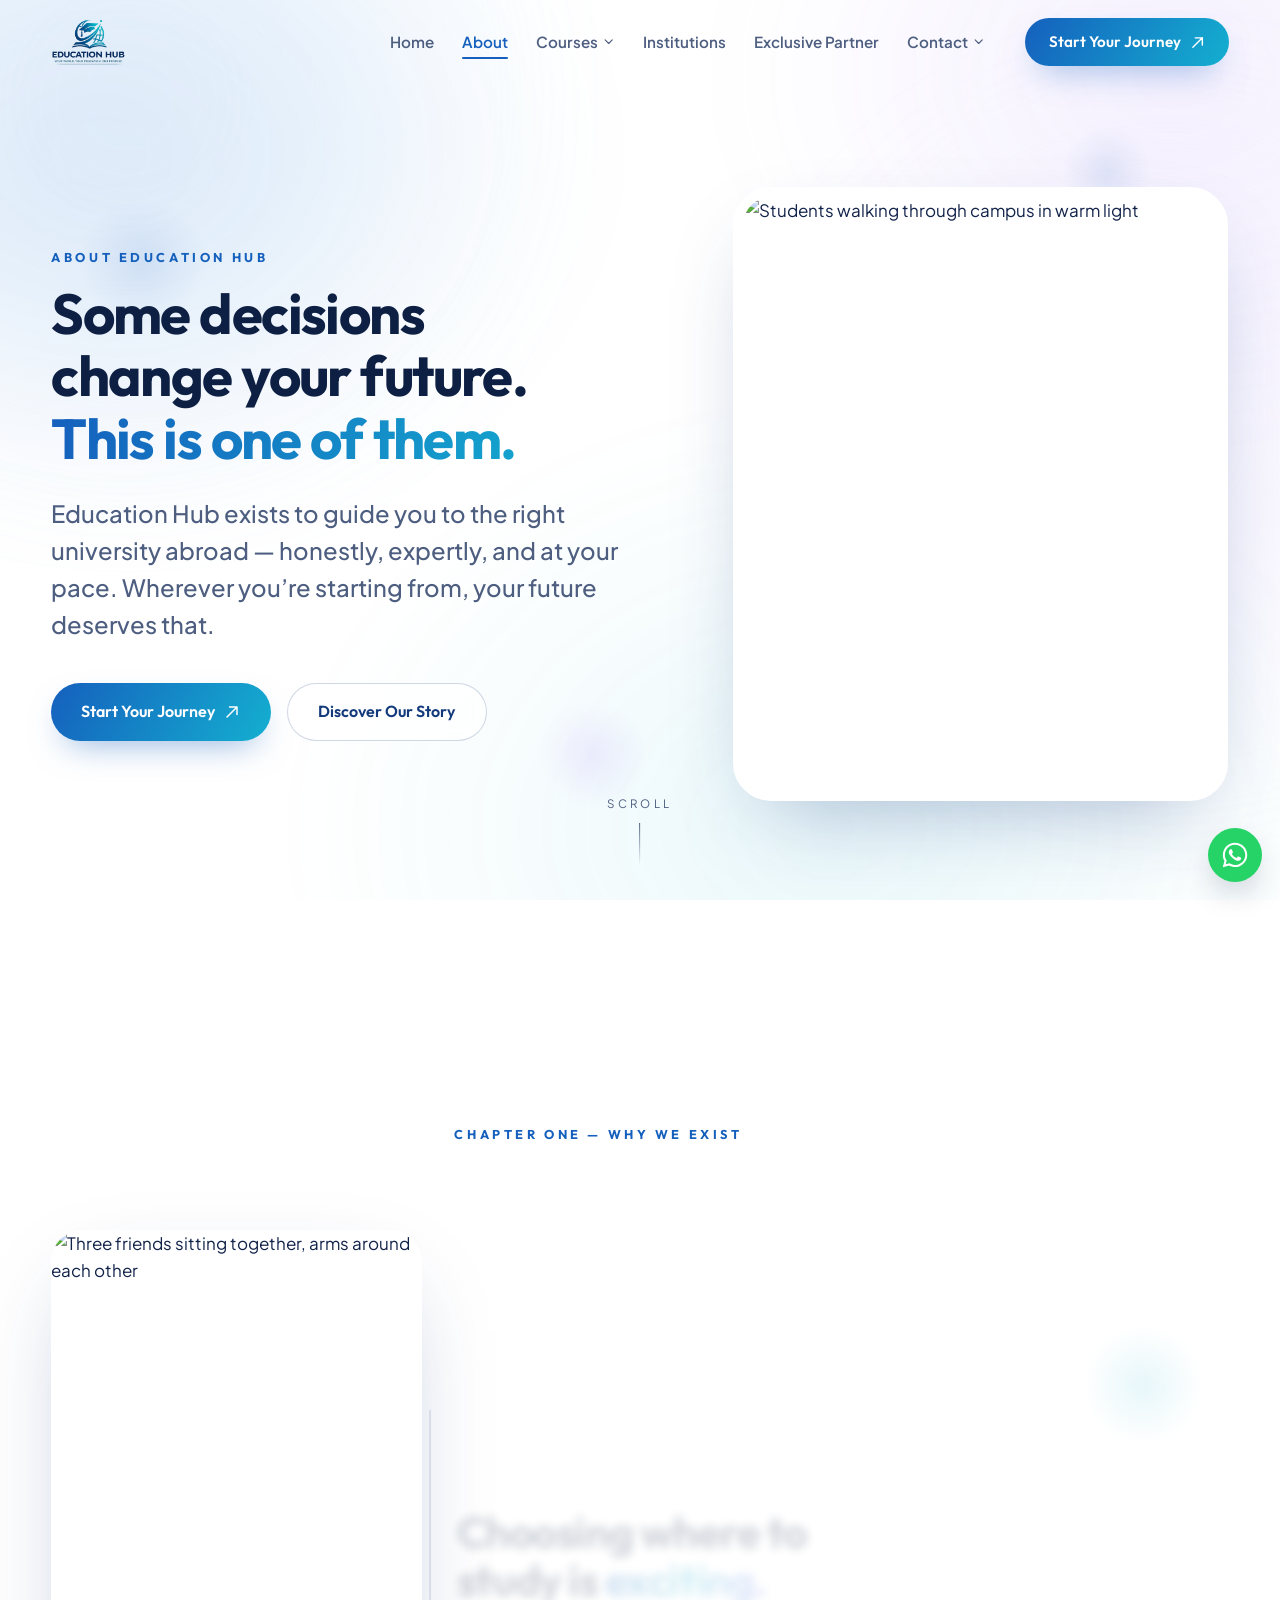
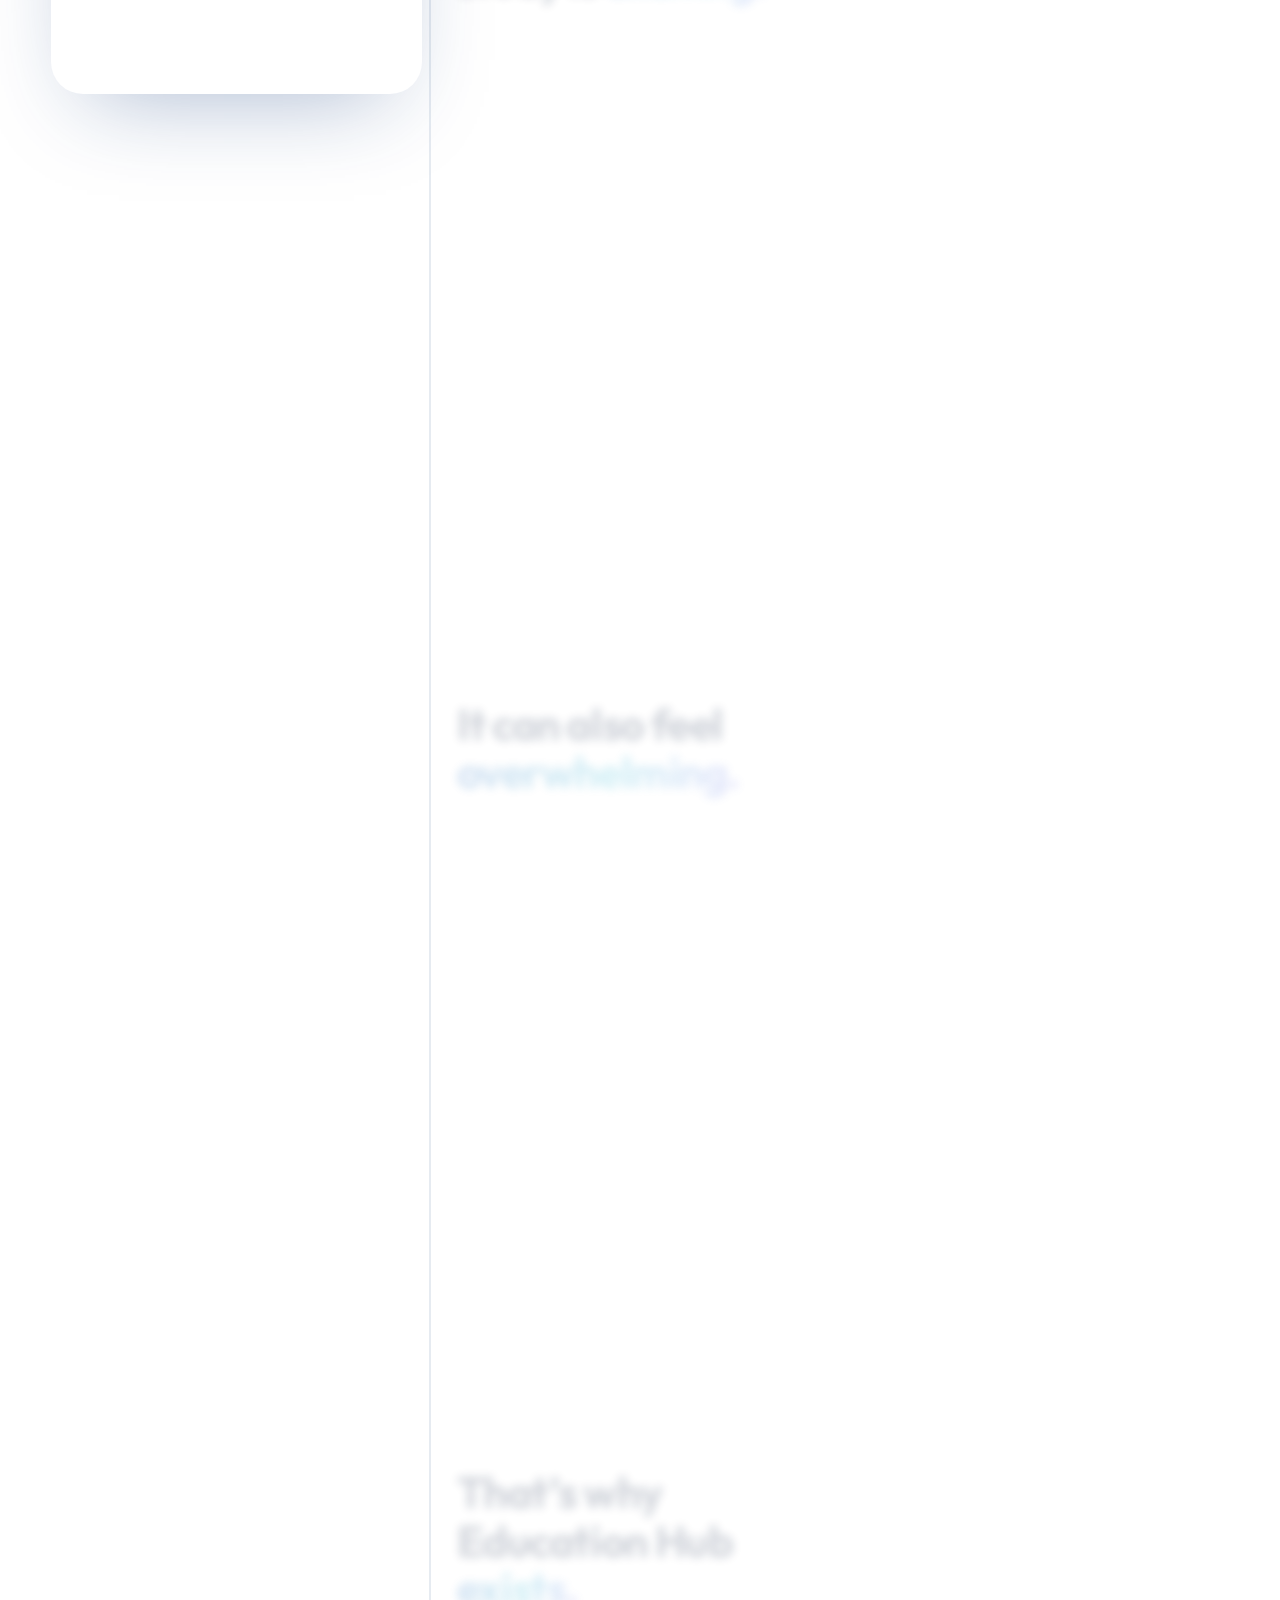
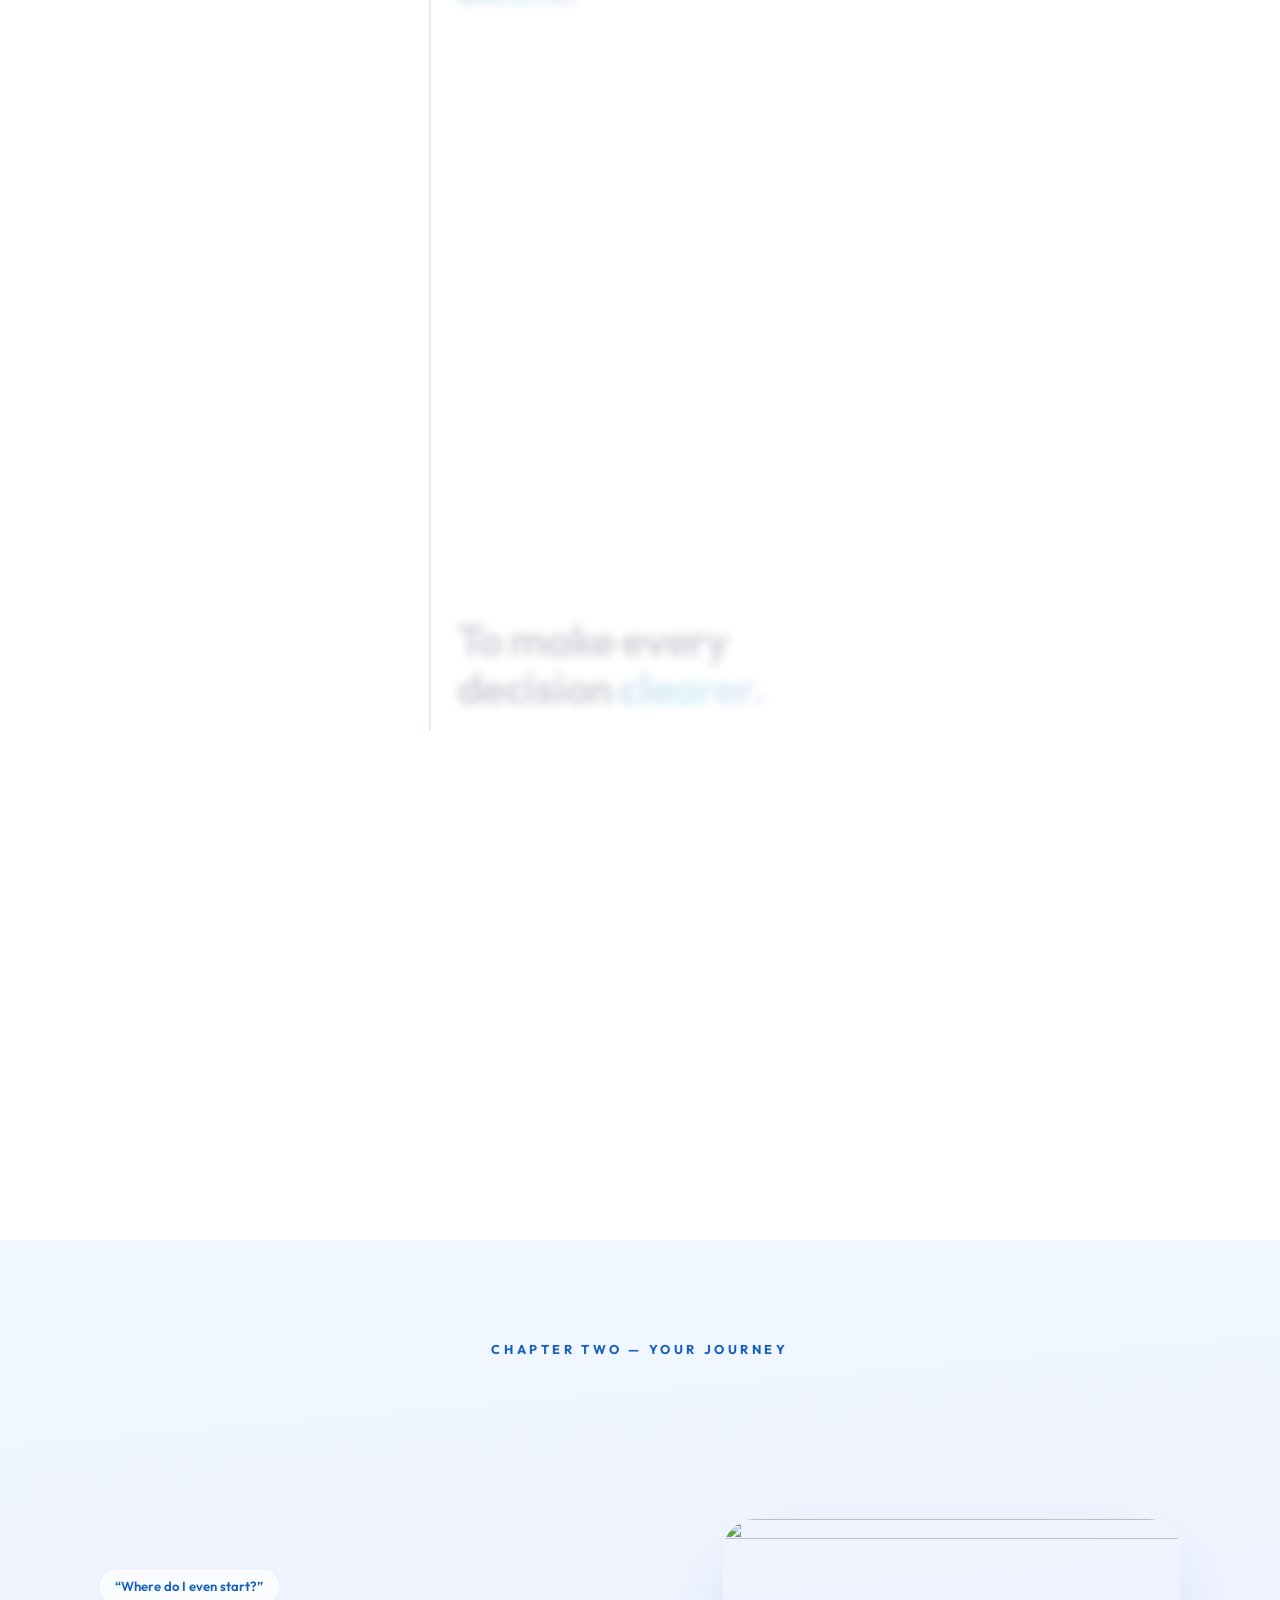
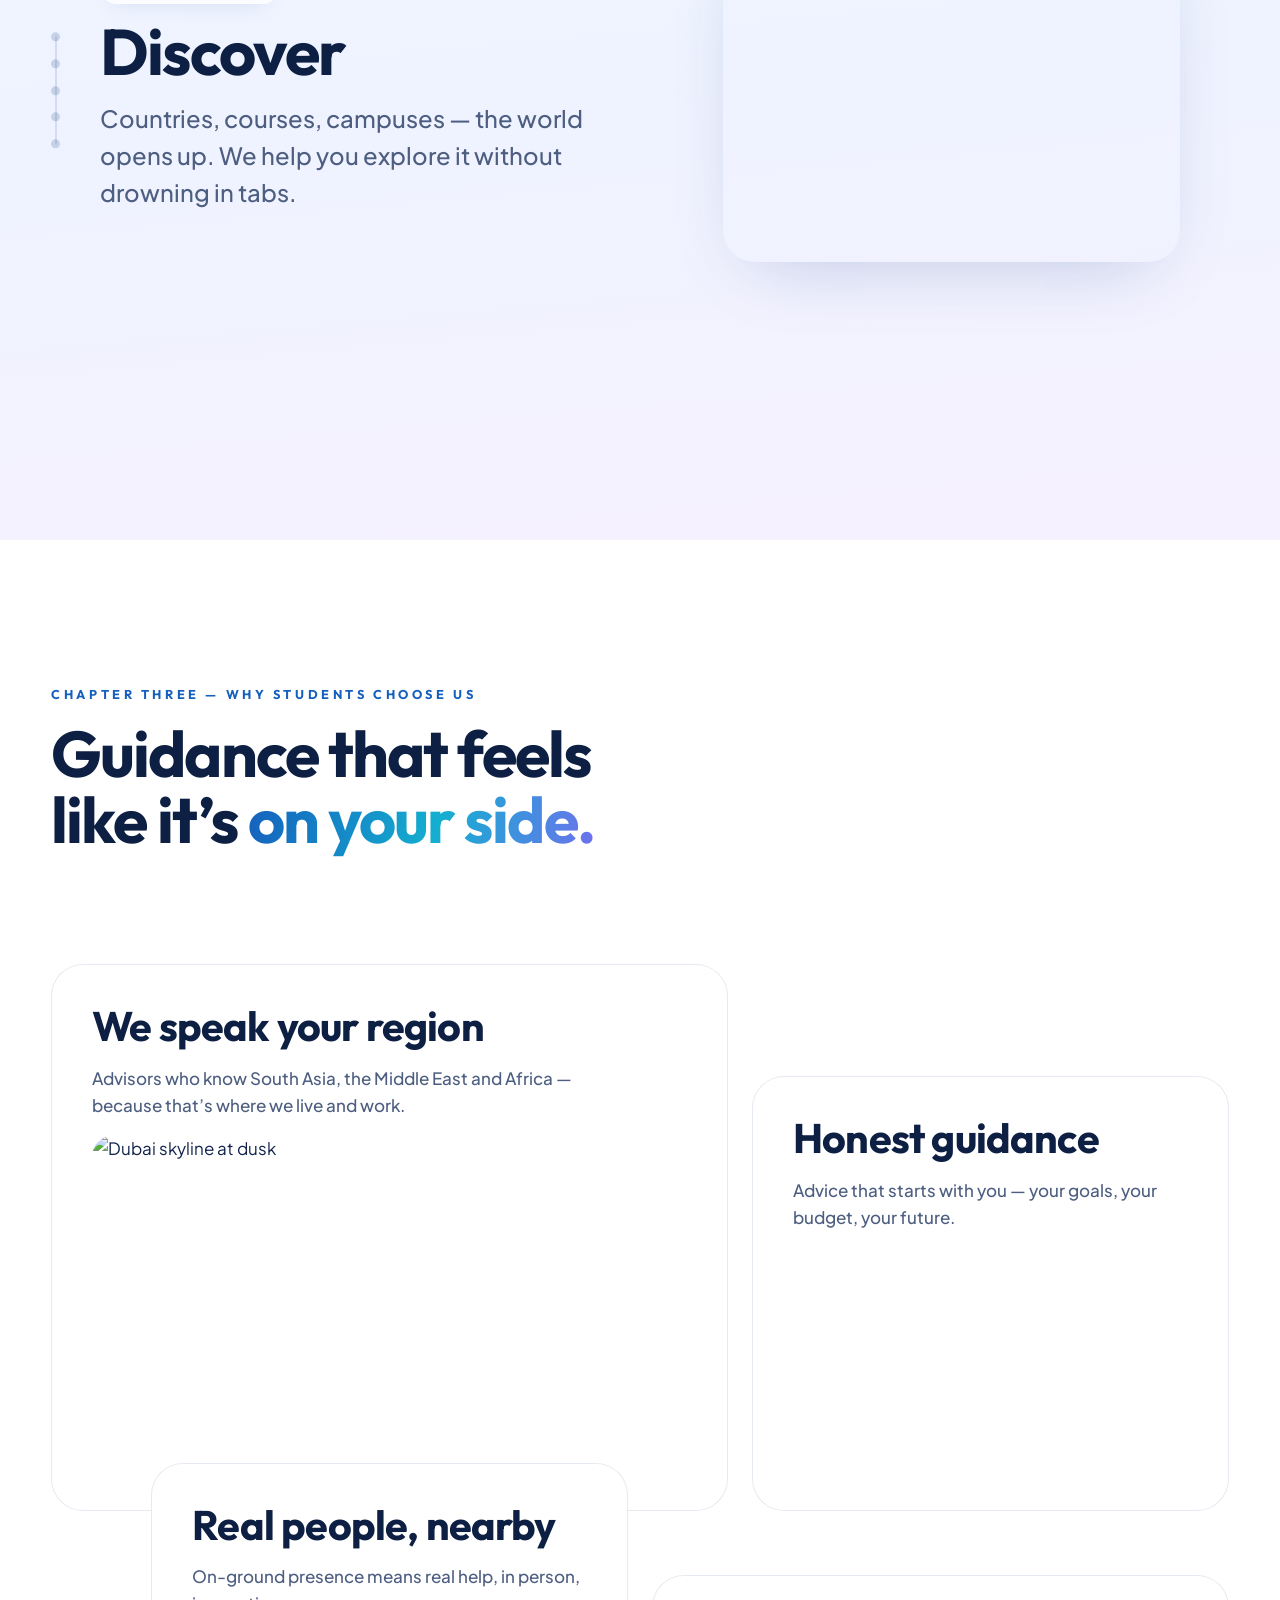
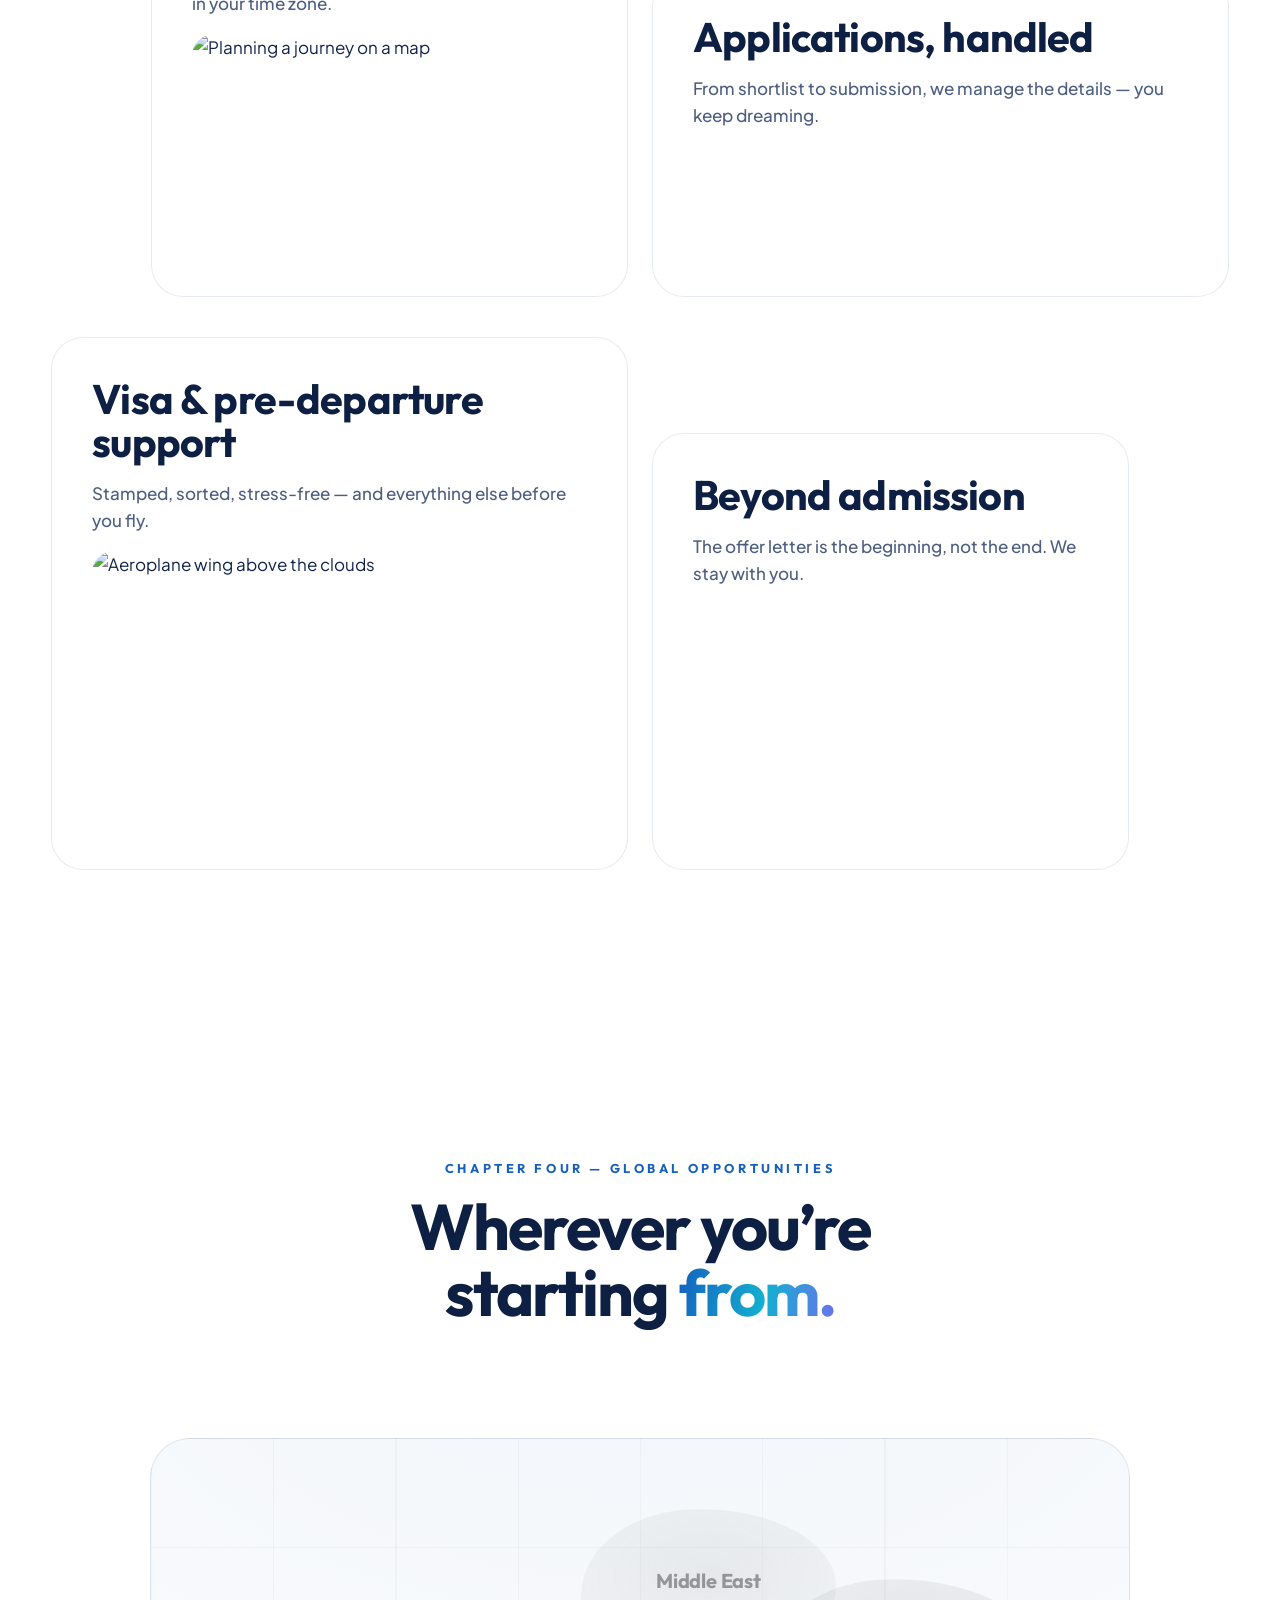
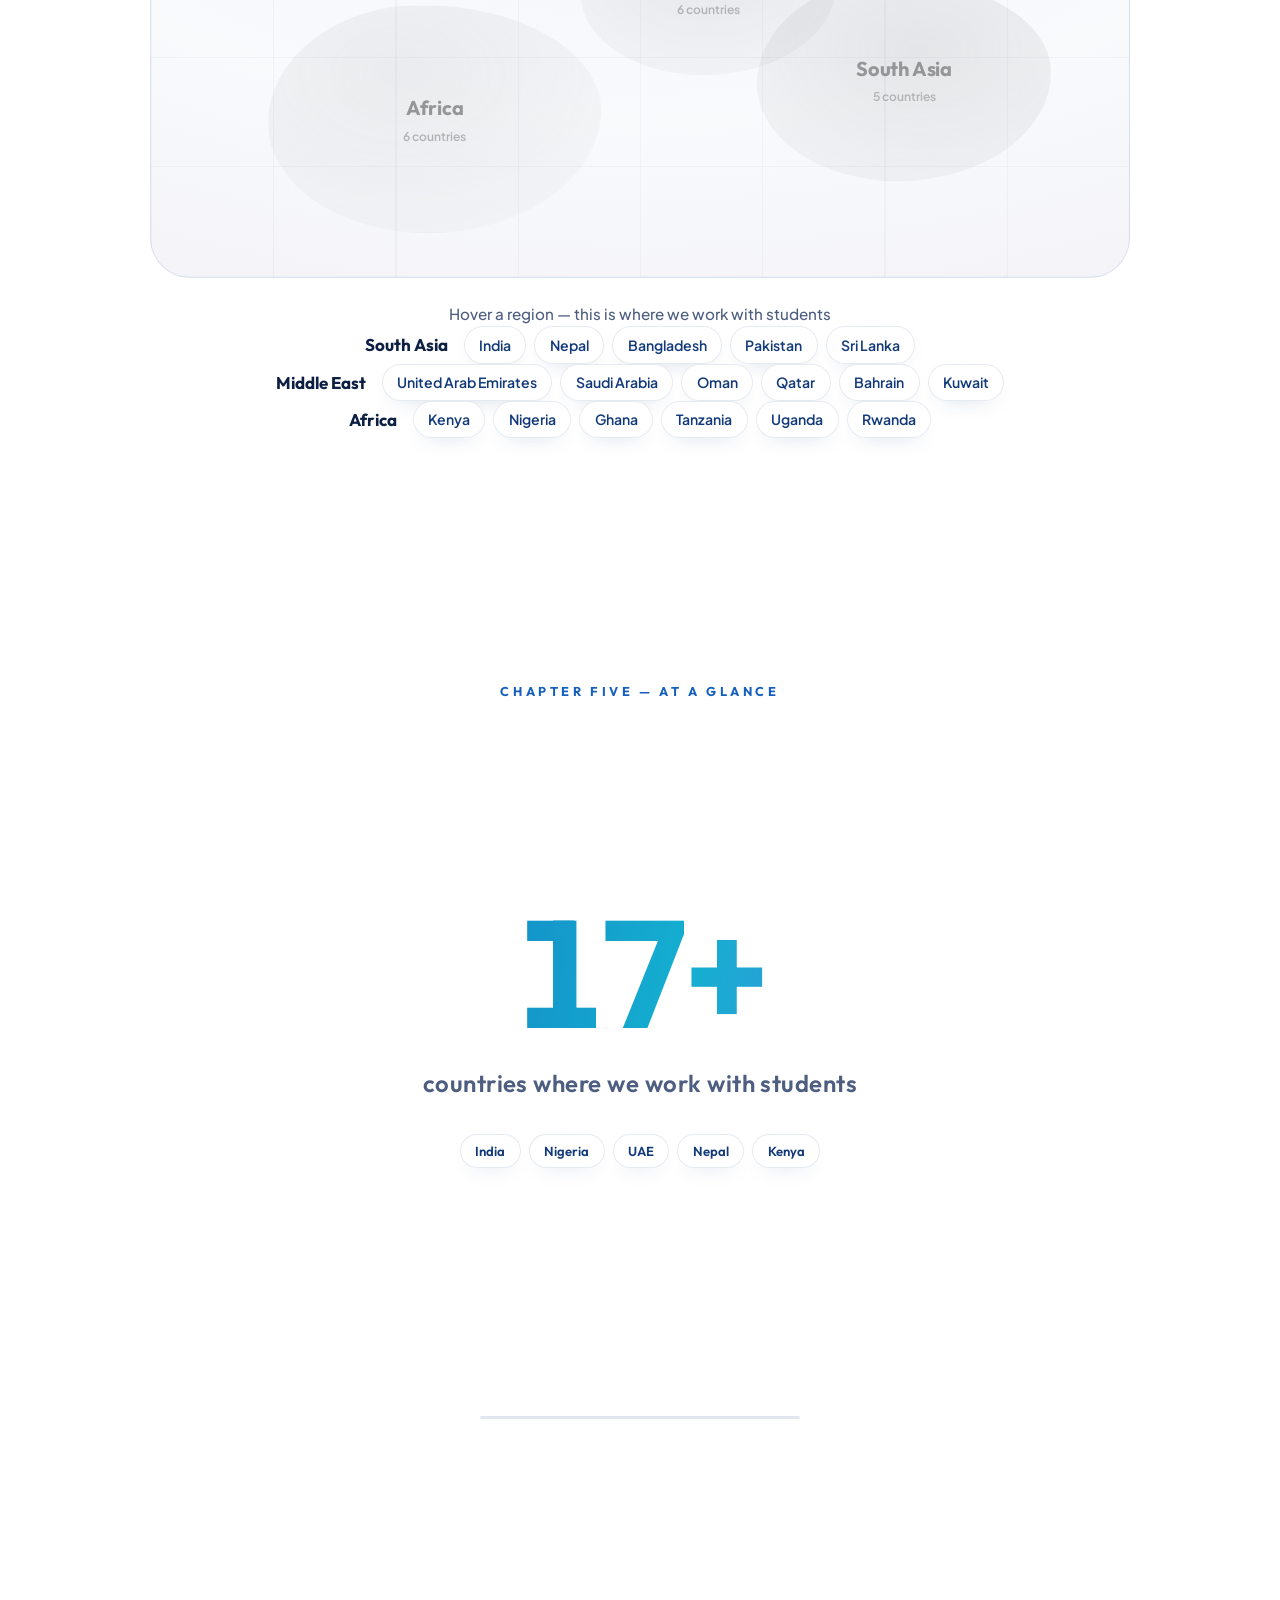
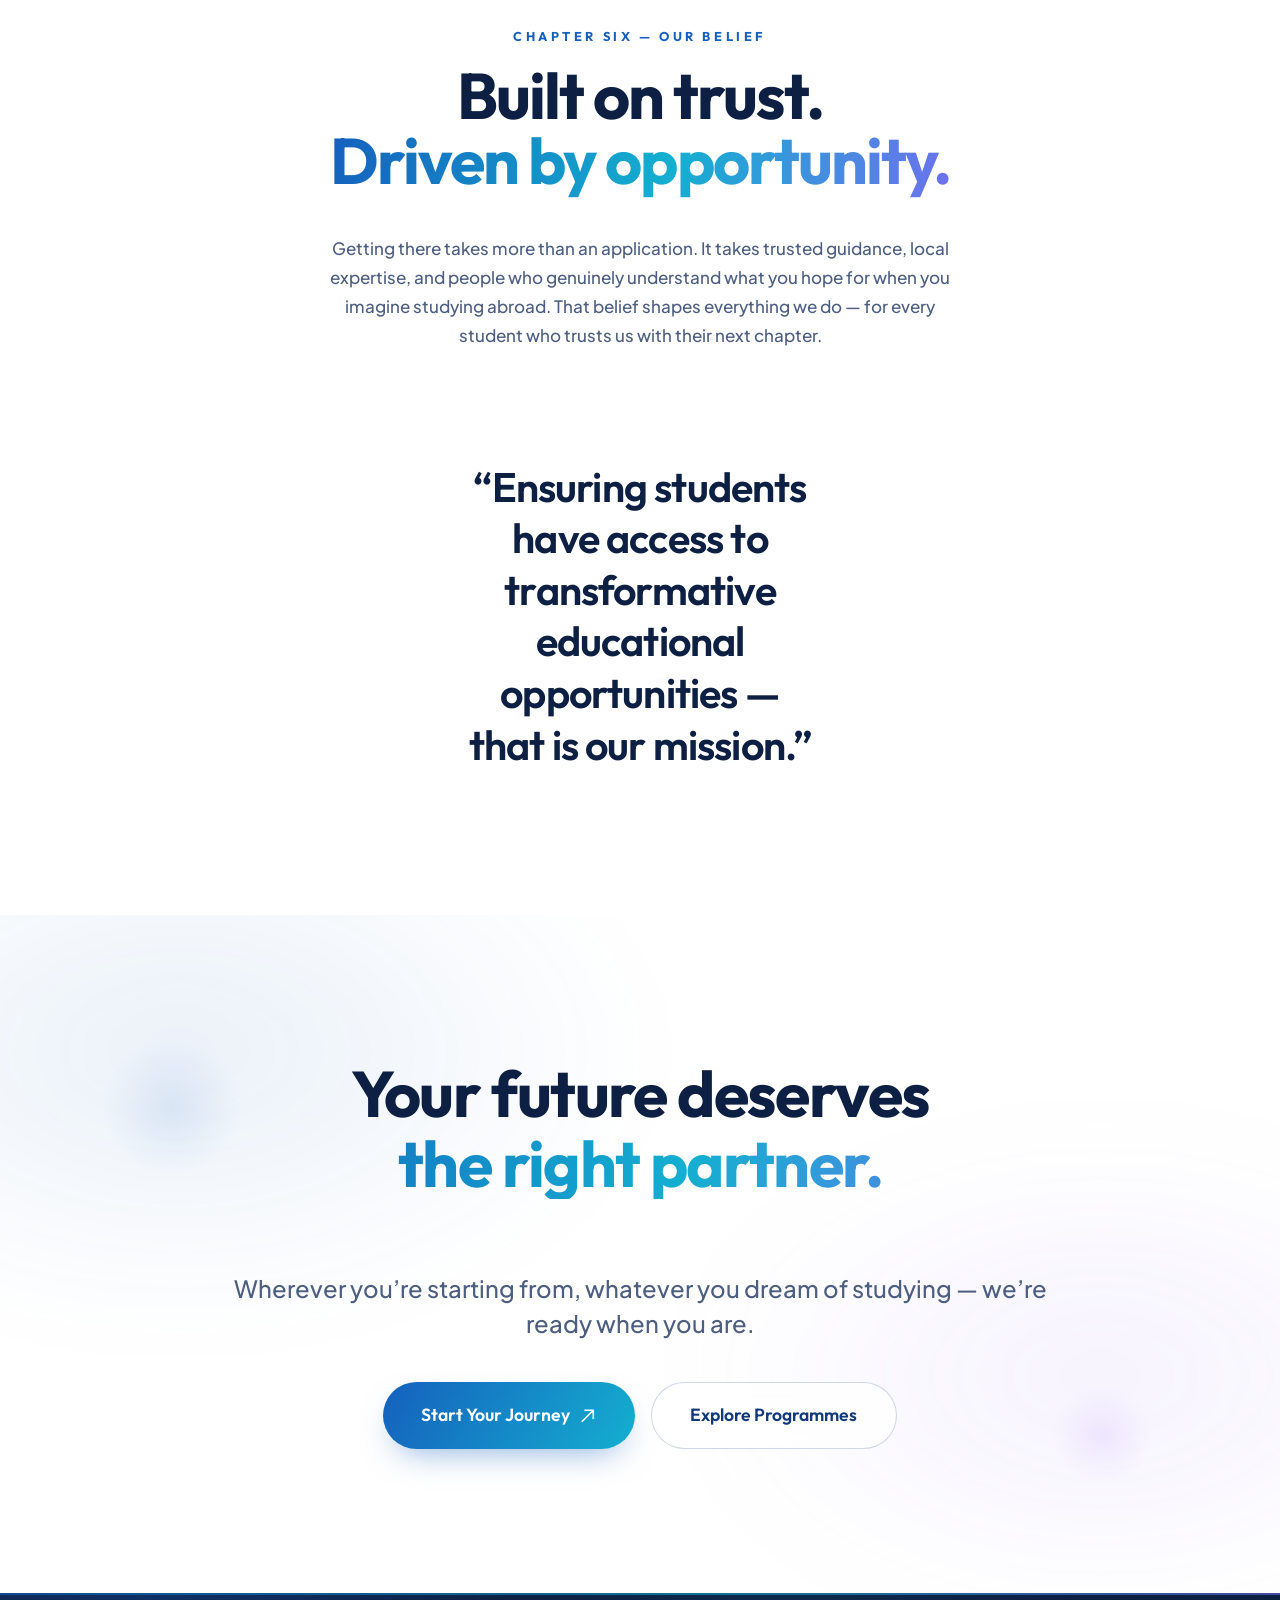
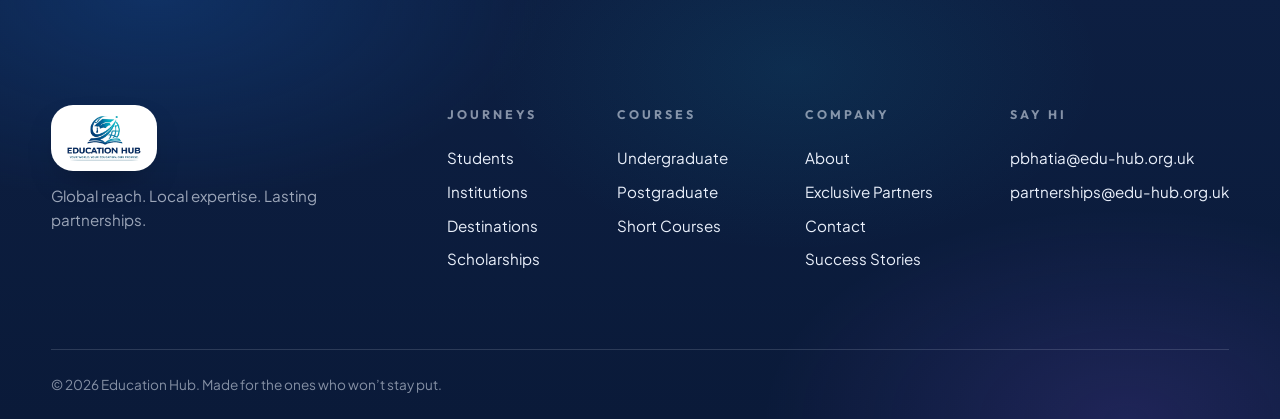
==== commit 1993306e: "Final refinements: full UG catalogue, Full MBA, short-course terms, footer & nav polish - UG courses" ====
--- a/about.html
+++ b/about.html
@@ -37,7 +37,7 @@
         </div>
       </div>
       <a href="institutions.html">Institutions</a>
-      <a href="partners.html">Exc Partners</a>
+      <a href="partners.html">Exclusive Partner</a>
       <div class="nav-item">
         <button type="button" class="nav-drop-trigger" aria-expanded="false" aria-haspopup="true">Contact
           <svg viewBox="0 0 24 24" fill="none" stroke="currentColor" stroke-width="2.4" aria-hidden="true"><path stroke-linecap="round" stroke-linejoin="round" d="m19.5 8.25-7.5 7.5-7.5-7.5"/></svg>
@@ -66,7 +66,7 @@
         <a href="short-courses.html">Short Courses</a>
       </div>
       <a href="institutions.html">Institutions</a>
-      <a href="partners.html">Exc Partners</a>
+      <a href="partners.html">Exclusive Partner</a>
       <div class="mm-group">
         <p class="mm-label">Contact</p>
         <a href="contact-institutions.html">For Institutions</a>
@@ -348,14 +348,7 @@
     <div class="footer-top">
       <div class="footer-brand">
         <a href="index.html" class="nav-brand footer-logo" aria-label="Education Hub — home">
-          <svg class="nav-mark" viewBox="0 0 64 64" fill="none" aria-hidden="true">
-            <circle cx="32" cy="34" r="21" stroke="currentColor" stroke-width="3.4"/>
-            <ellipse cx="32" cy="34" rx="9" ry="21" stroke="currentColor" stroke-width="2" opacity=".55"/>
-            <path d="M11 34h42" stroke="currentColor" stroke-width="2" opacity=".55"/>
-            <path d="M32 6 50 13l-18 7-18-7 18-7z" fill="currentColor"/>
-            <path d="M45 15.5v6.5" stroke="currentColor" stroke-width="2.4" stroke-linecap="round"/>
-          </svg>
-          <span>education&nbsp;<b>hub</b></span>
+          <img src="assets/logo-nav.png" alt="Education Hub" class="footer-logo-img">
         </a>
         <p class="footer-tagline">Global reach. Local expertise. Lasting partnerships.</p>
       </div>
--- a/css/style.css
+++ b/css/style.css
@@ -132,7 +132,9 @@
 }
 .nav-brand b { font-weight: 800; }
 .nav-mark { width: 64px; }
-.nav-logo { height: 44px; width: auto; display: block; }
+.nav-logo { height: 48px; width: auto; display: block; }
+.nav-links a[aria-current="page"] { color: var(--azure); }
+.nav-links a[aria-current="page"]::after { transform: scaleX(1); }
 .nav-links { display: flex; gap: 1.75rem; margin-left: auto; }
 .nav-links a {
   position: relative;
@@ -2421,7 +2423,7 @@
 
 /* nav logo: trimmed asset renders at true size now */
 @media (max-width: 900px) {
-  .nav-logo { height: 34px; }
+  .nav-logo { height: 38px; }
 }
 
 /* ─── nav dropdowns (Courses / Contact) ─── */
@@ -2701,3 +2703,32 @@
 @media (max-height: 700px) {
   .mobile-menu.open { place-items: start center; overflow-y: auto; padding: 5.5rem 1rem 2rem; }
 }
+
+/* ═══════════════════════════════════════════════════════════
+   FINAL REFINEMENTS — footer branding + depth
+   Footer now carries the same logo asset as the header (on a
+   white chip so the navy wordmark reads on the navy footer),
+   with subtle brand-gradient glows for depth. Static, minimal.
+   ═══════════════════════════════════════════════════════════ */
+.footer {
+  position: relative; overflow: hidden;
+  background: linear-gradient(180deg, var(--navy-900) 0%, #0a1a39 100%);
+}
+.footer::before {
+  content: ""; position: absolute; inset: 0; z-index: 0; pointer-events: none;
+  background:
+    radial-gradient(560px 300px at 12% 0%, rgba(21, 96, 189, 0.28), transparent 70%),
+    radial-gradient(520px 300px at 88% 100%, rgba(139, 92, 246, 0.16), transparent 70%),
+    radial-gradient(440px 260px at 62% 18%, rgba(20, 175, 208, 0.10), transparent 70%);
+}
+.footer::after {
+  content: ""; position: absolute; top: 0; left: 0; right: 0; height: 2px;
+  background: var(--grad-brand); opacity: 0.55;
+}
+.footer-top, .footer-bottom { position: relative; z-index: 1; }
+.footer-logo-img {
+  height: 66px; width: auto; display: block;
+  background: #fff; padding: 0.55rem 0.95rem; border-radius: var(--r-md);
+  box-shadow: 0 14px 34px -18px rgba(0, 0, 0, 0.5);
+}
+@media (max-width: 560px) { .footer-logo-img { height: 58px; } }
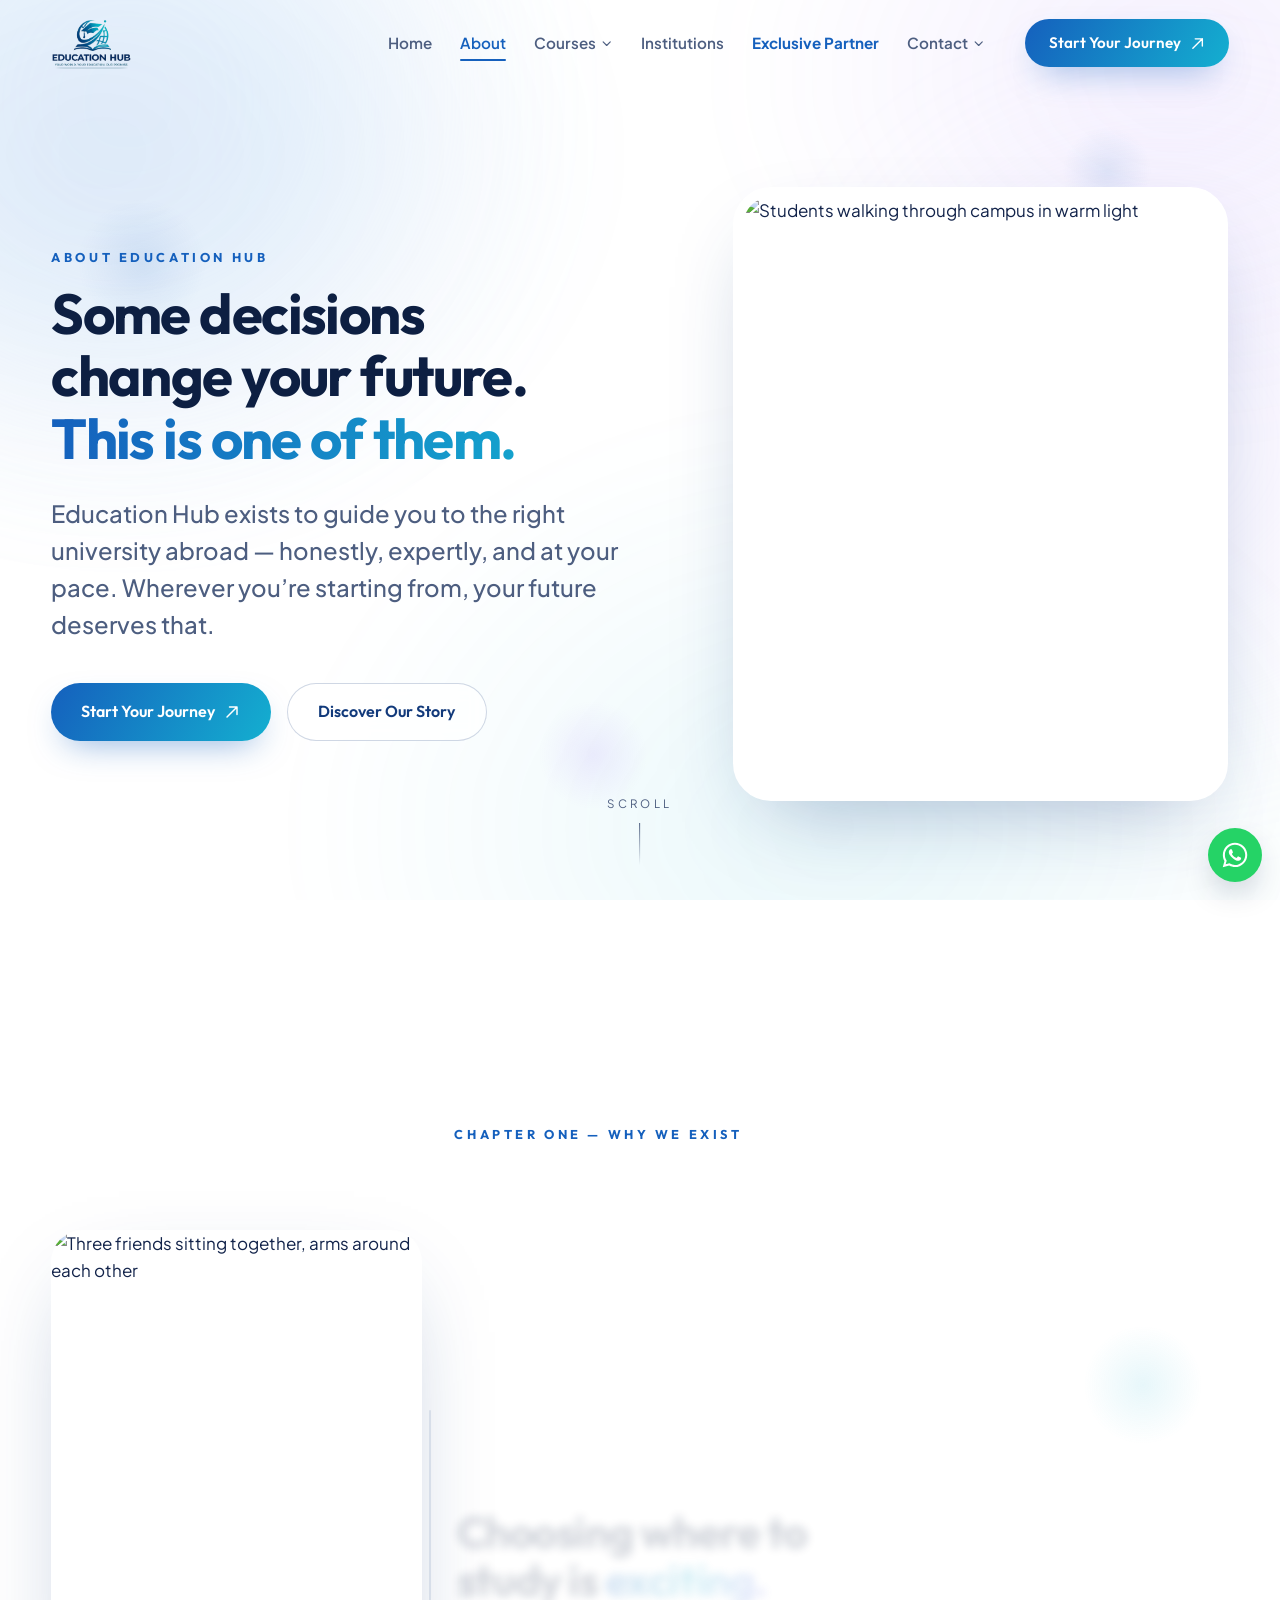
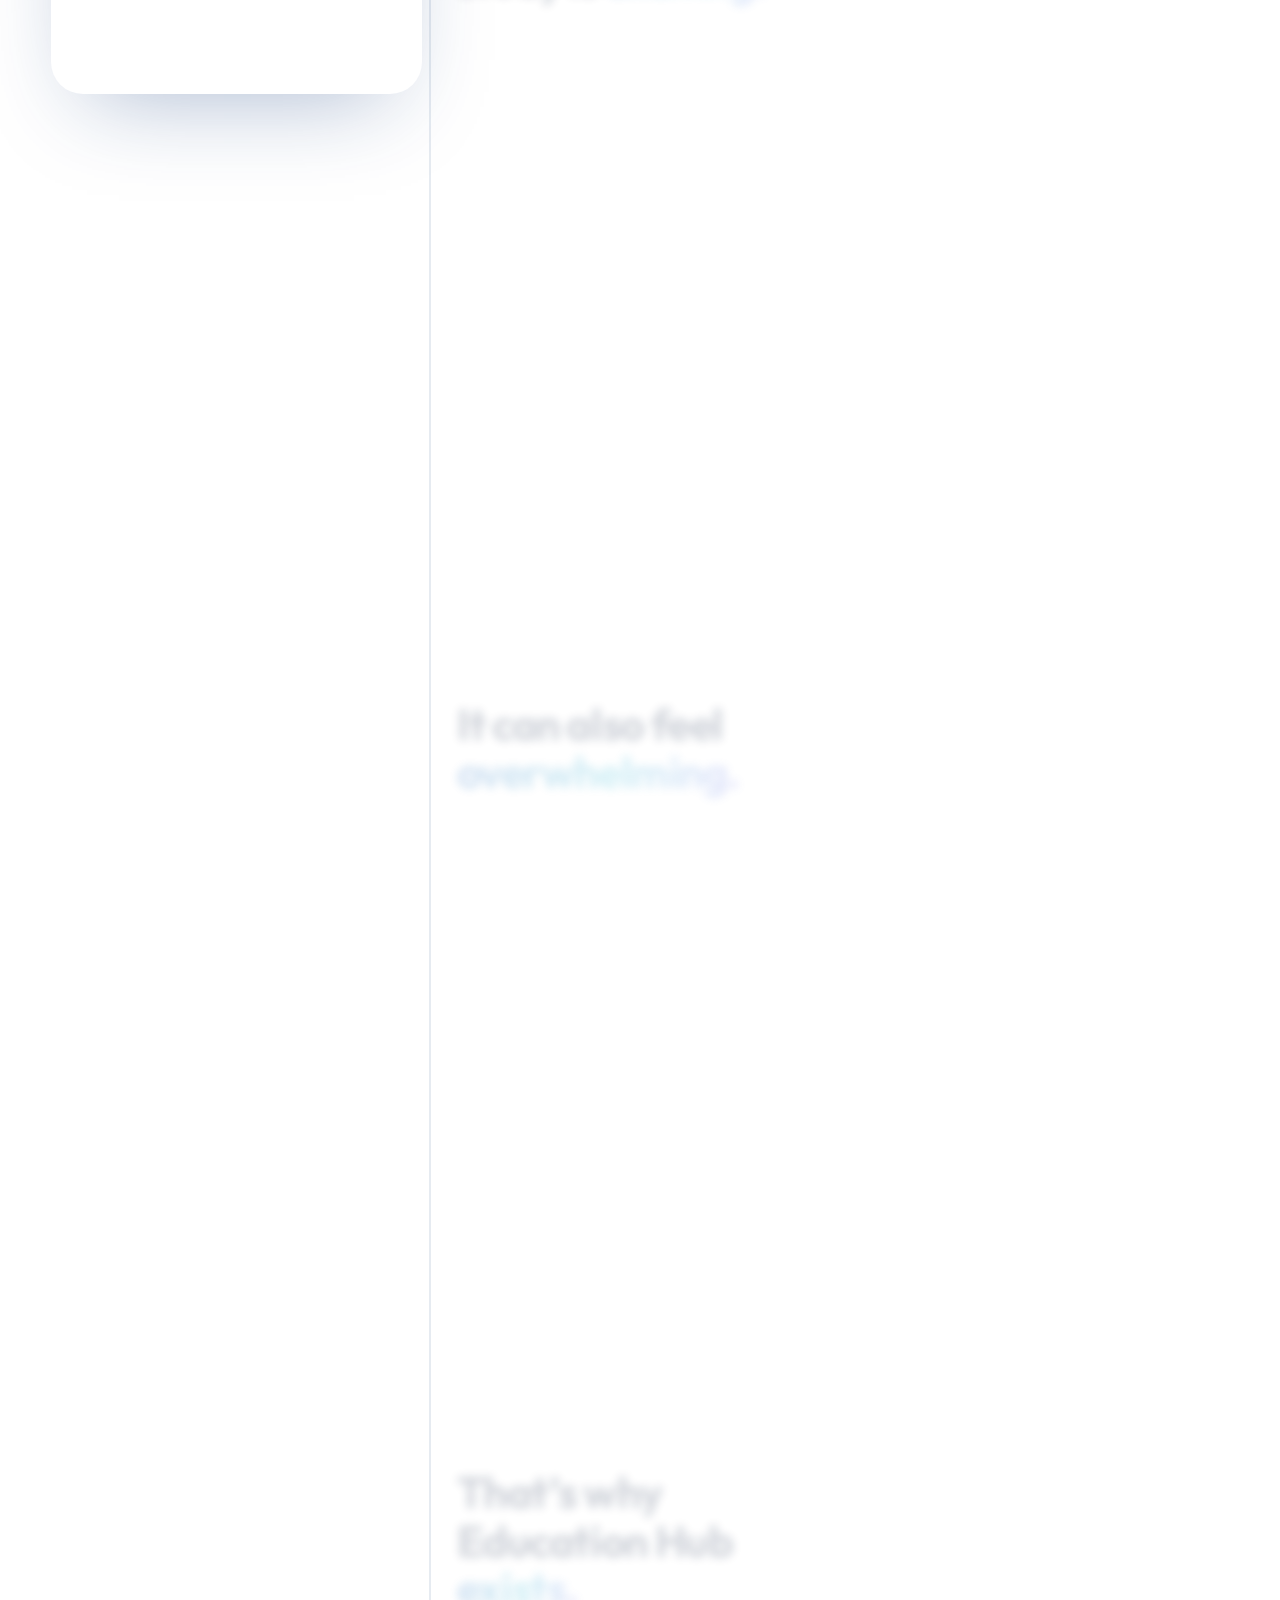
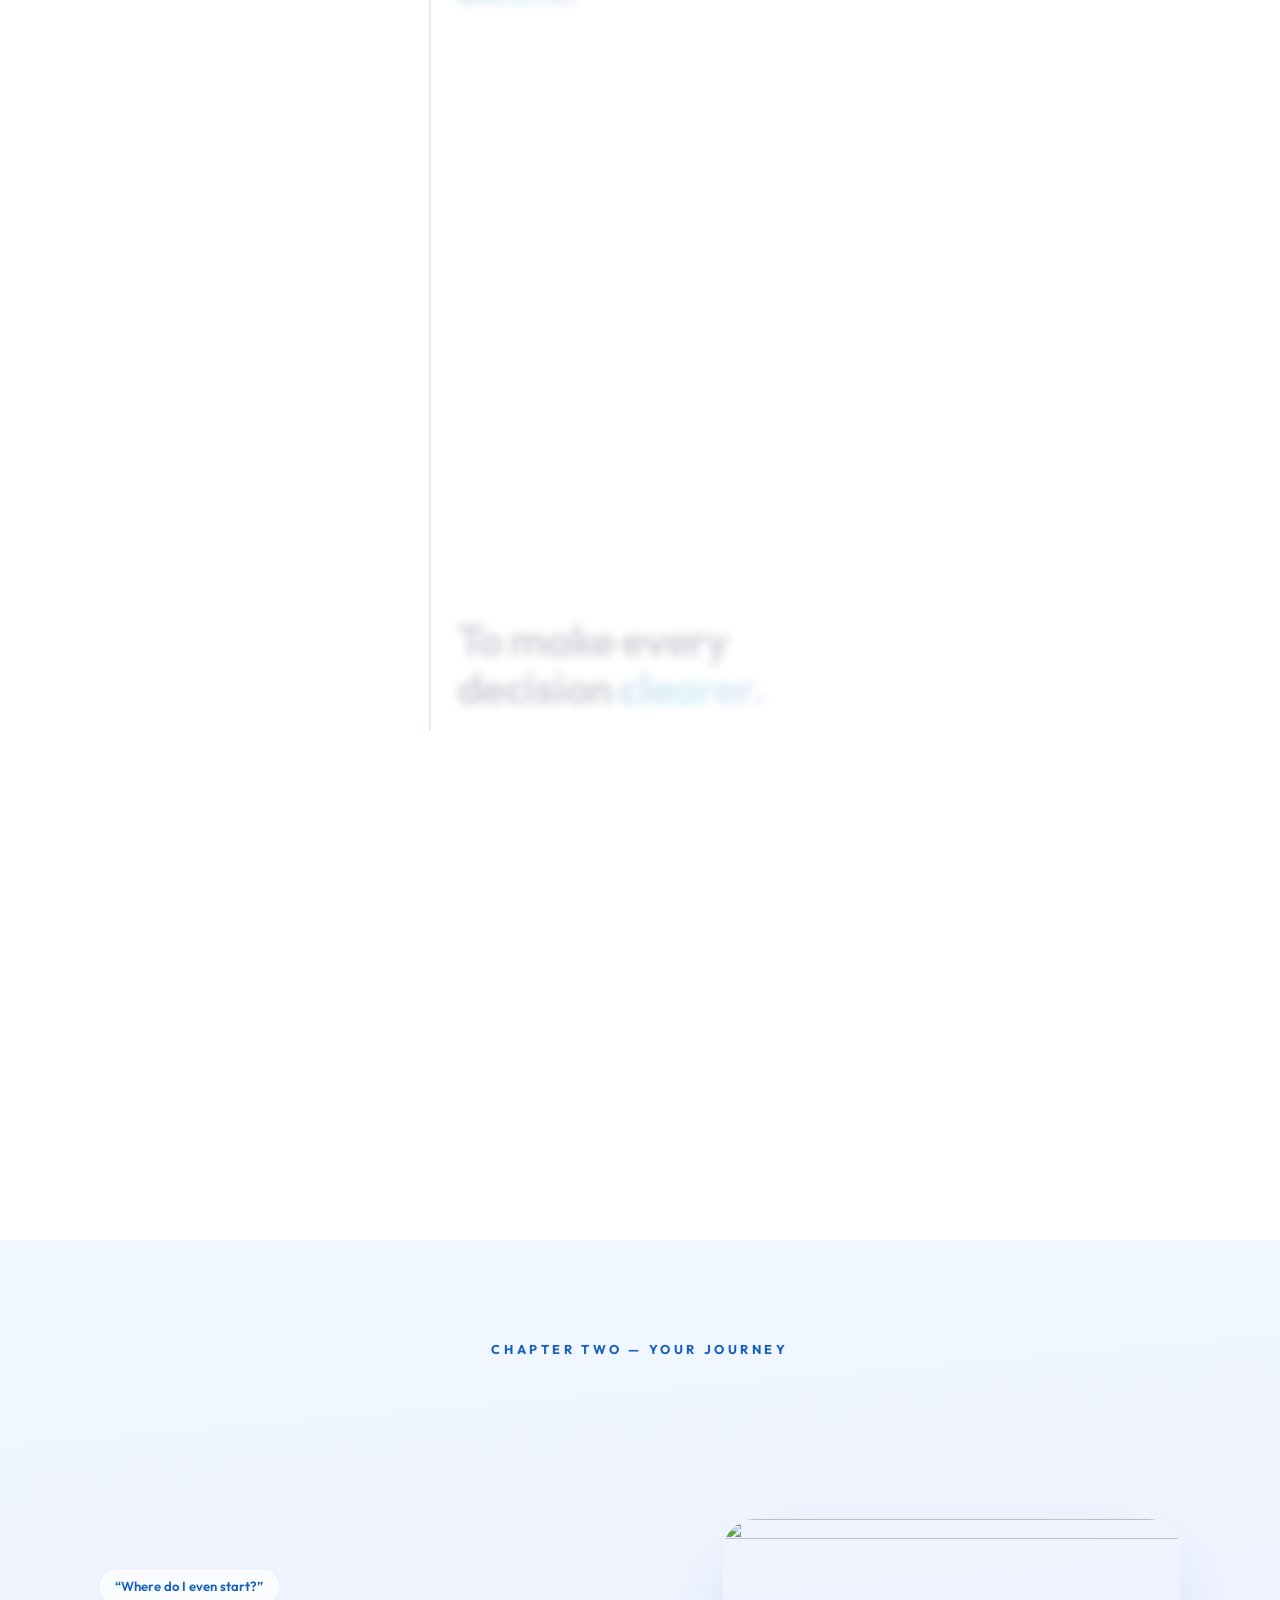
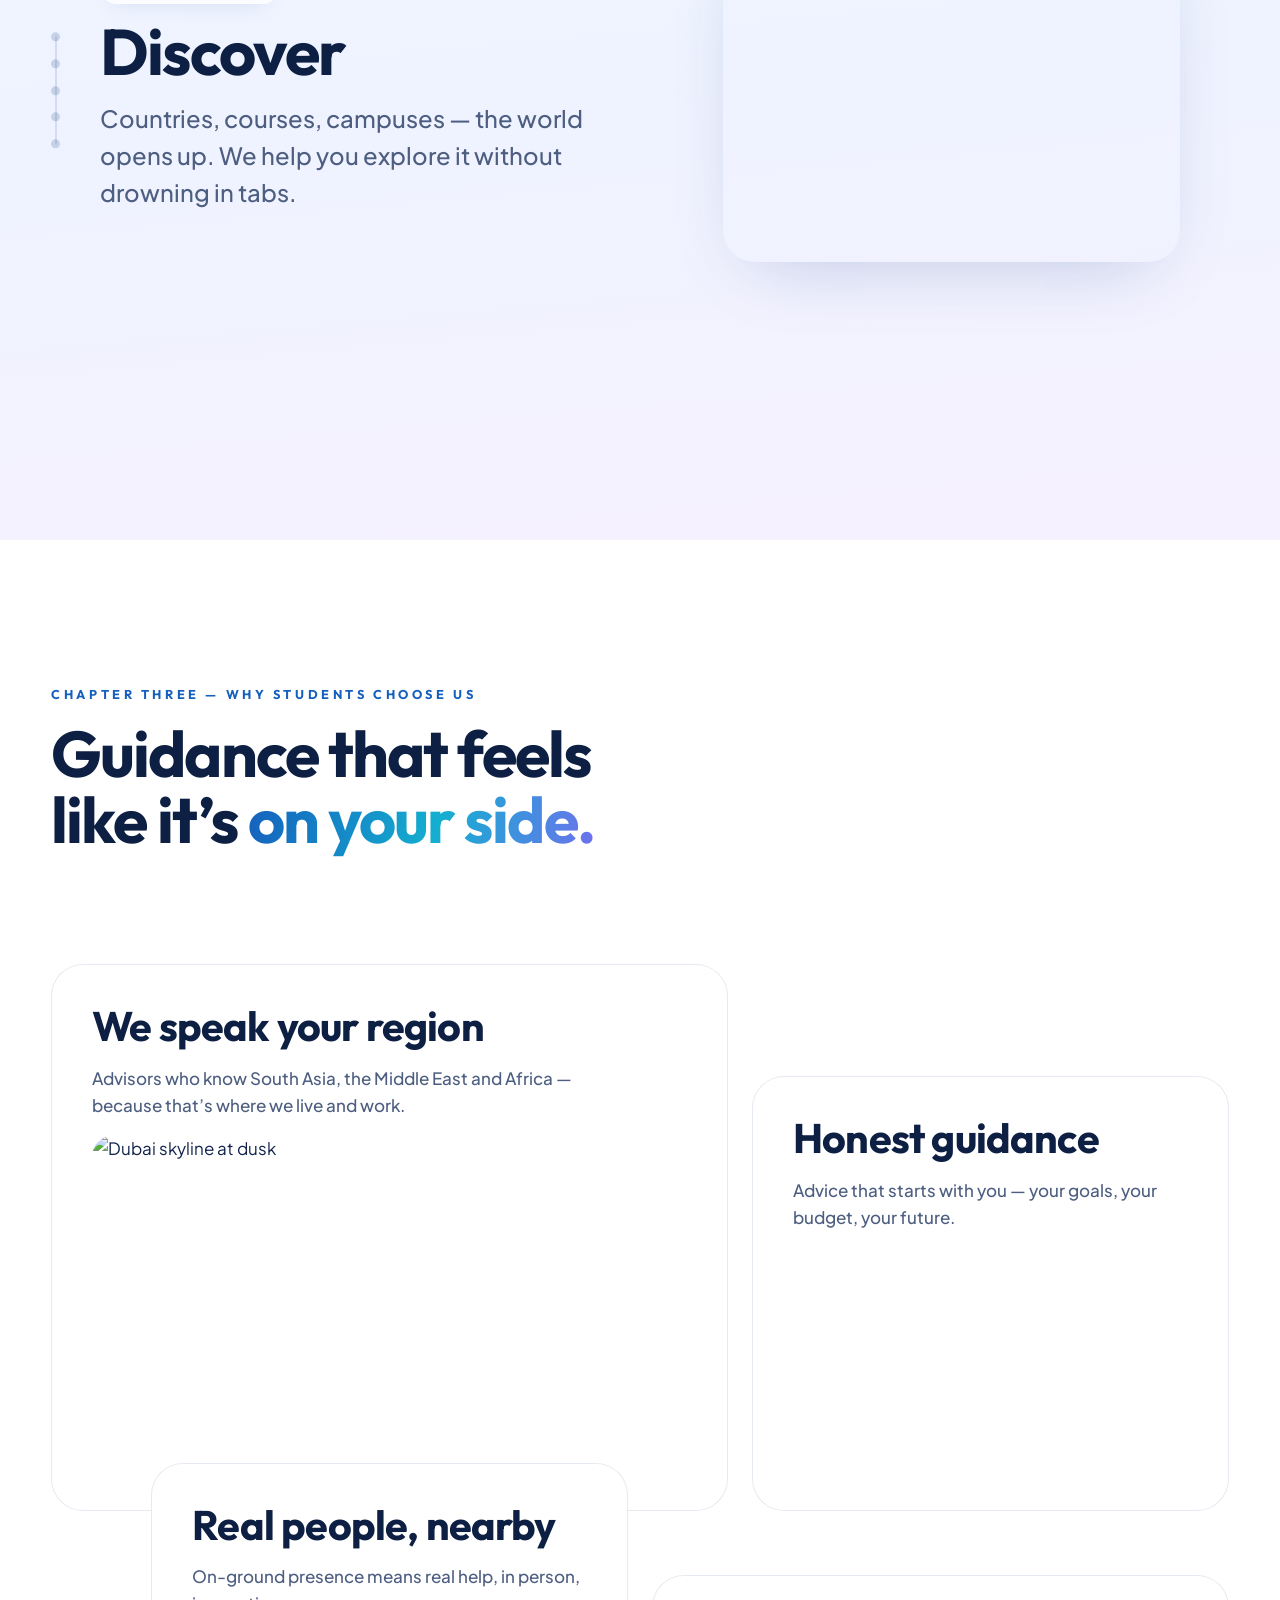
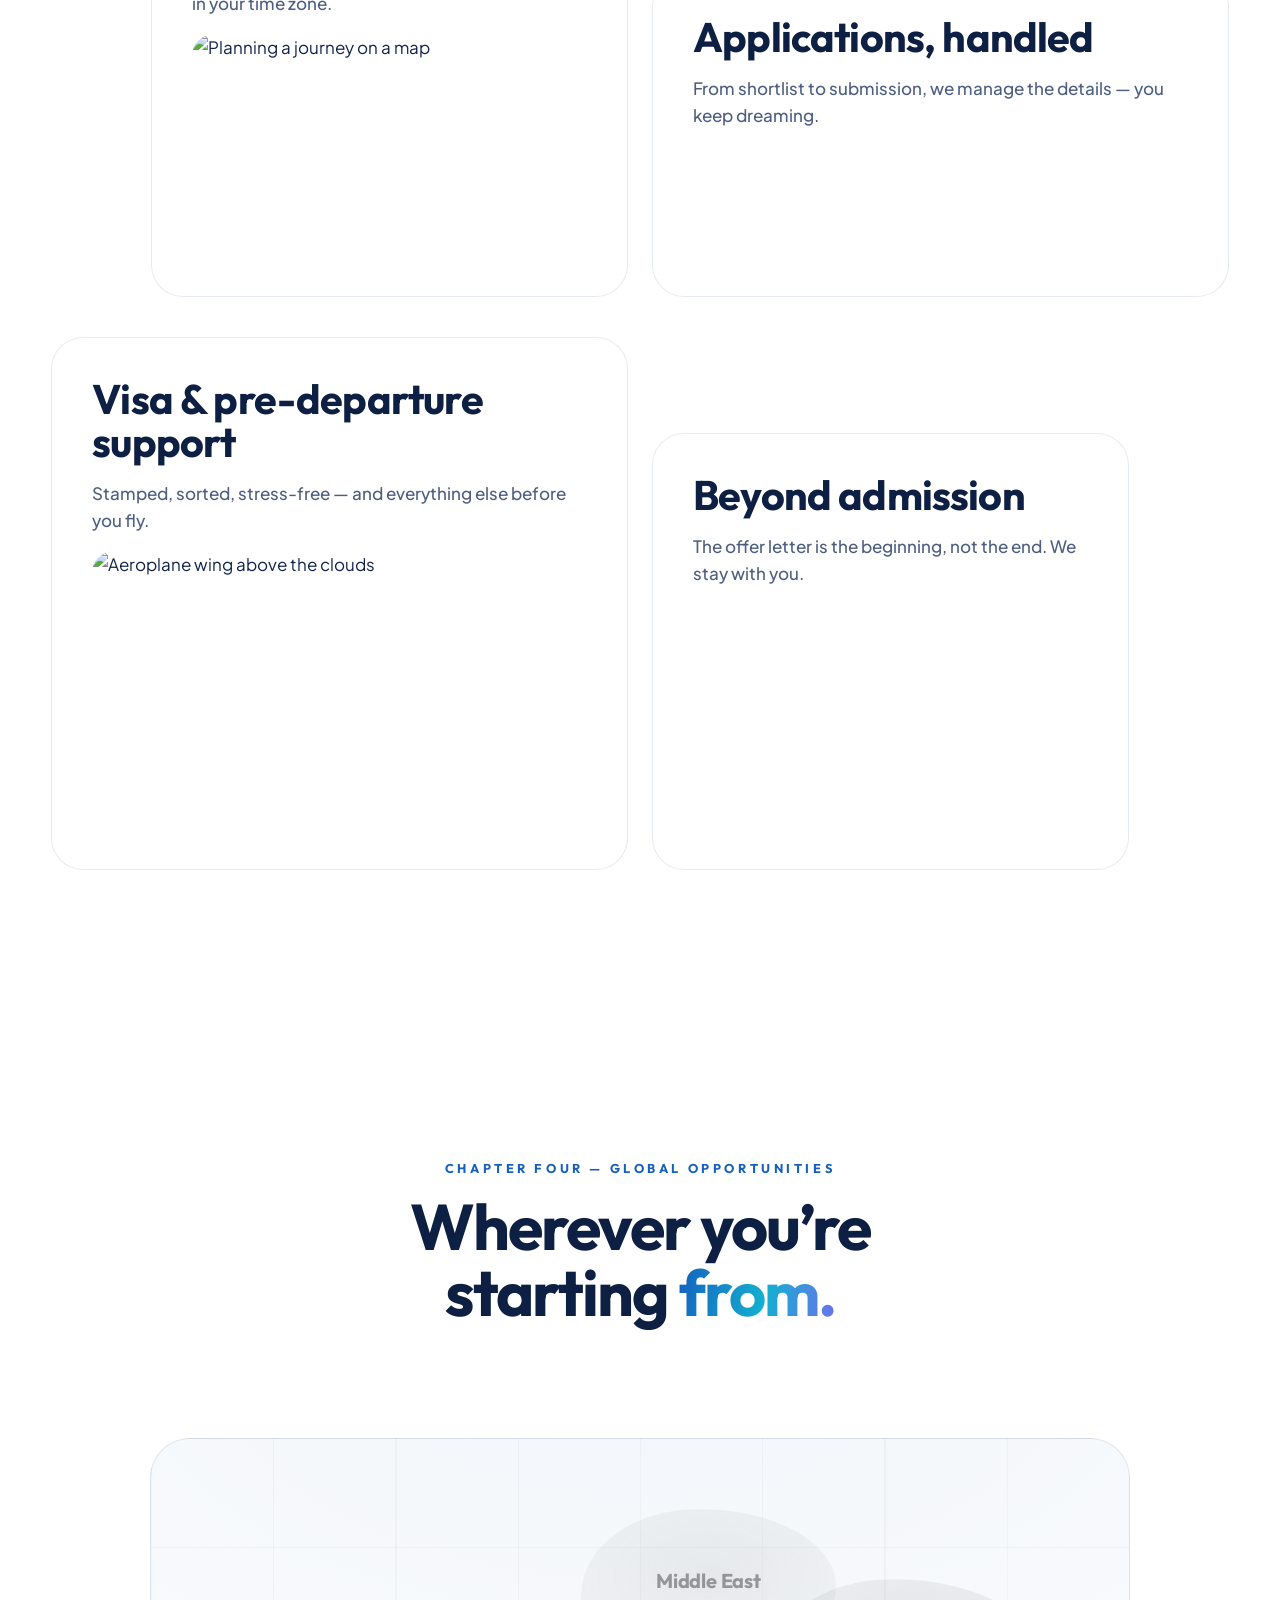
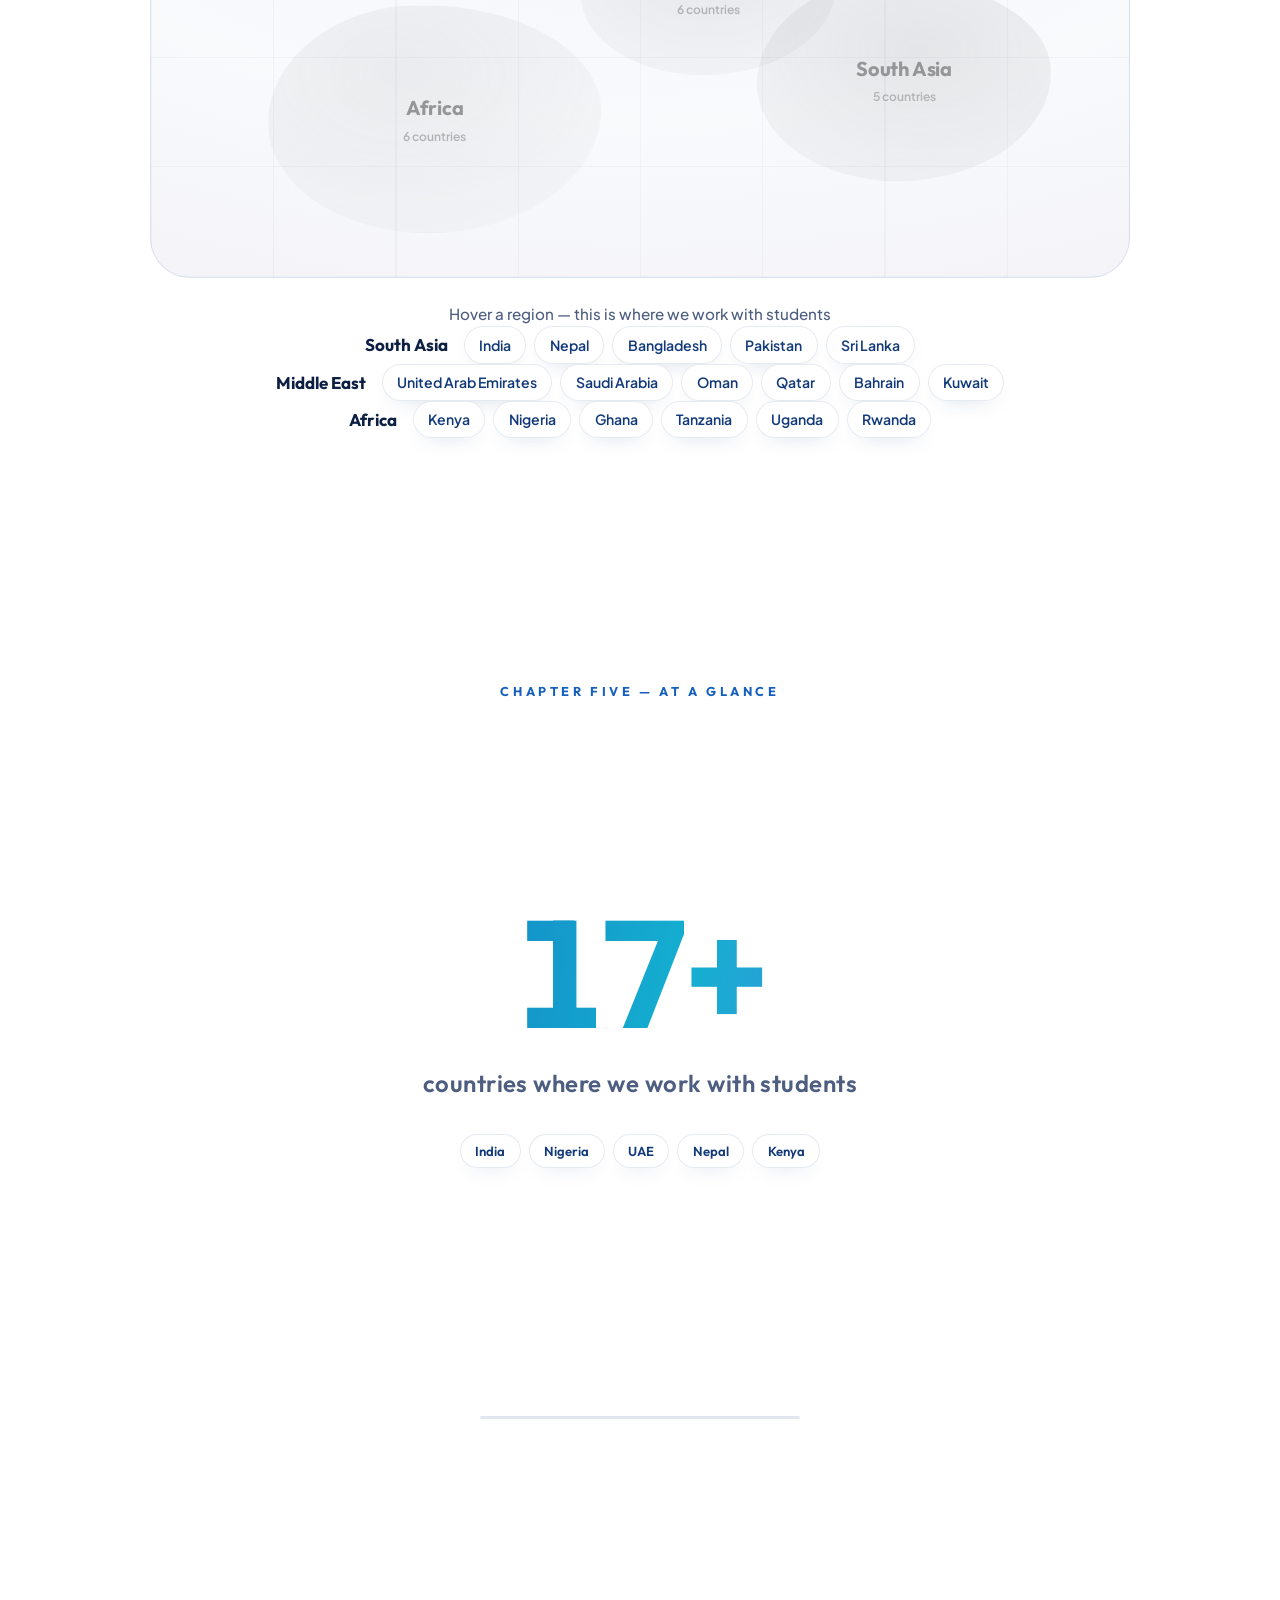
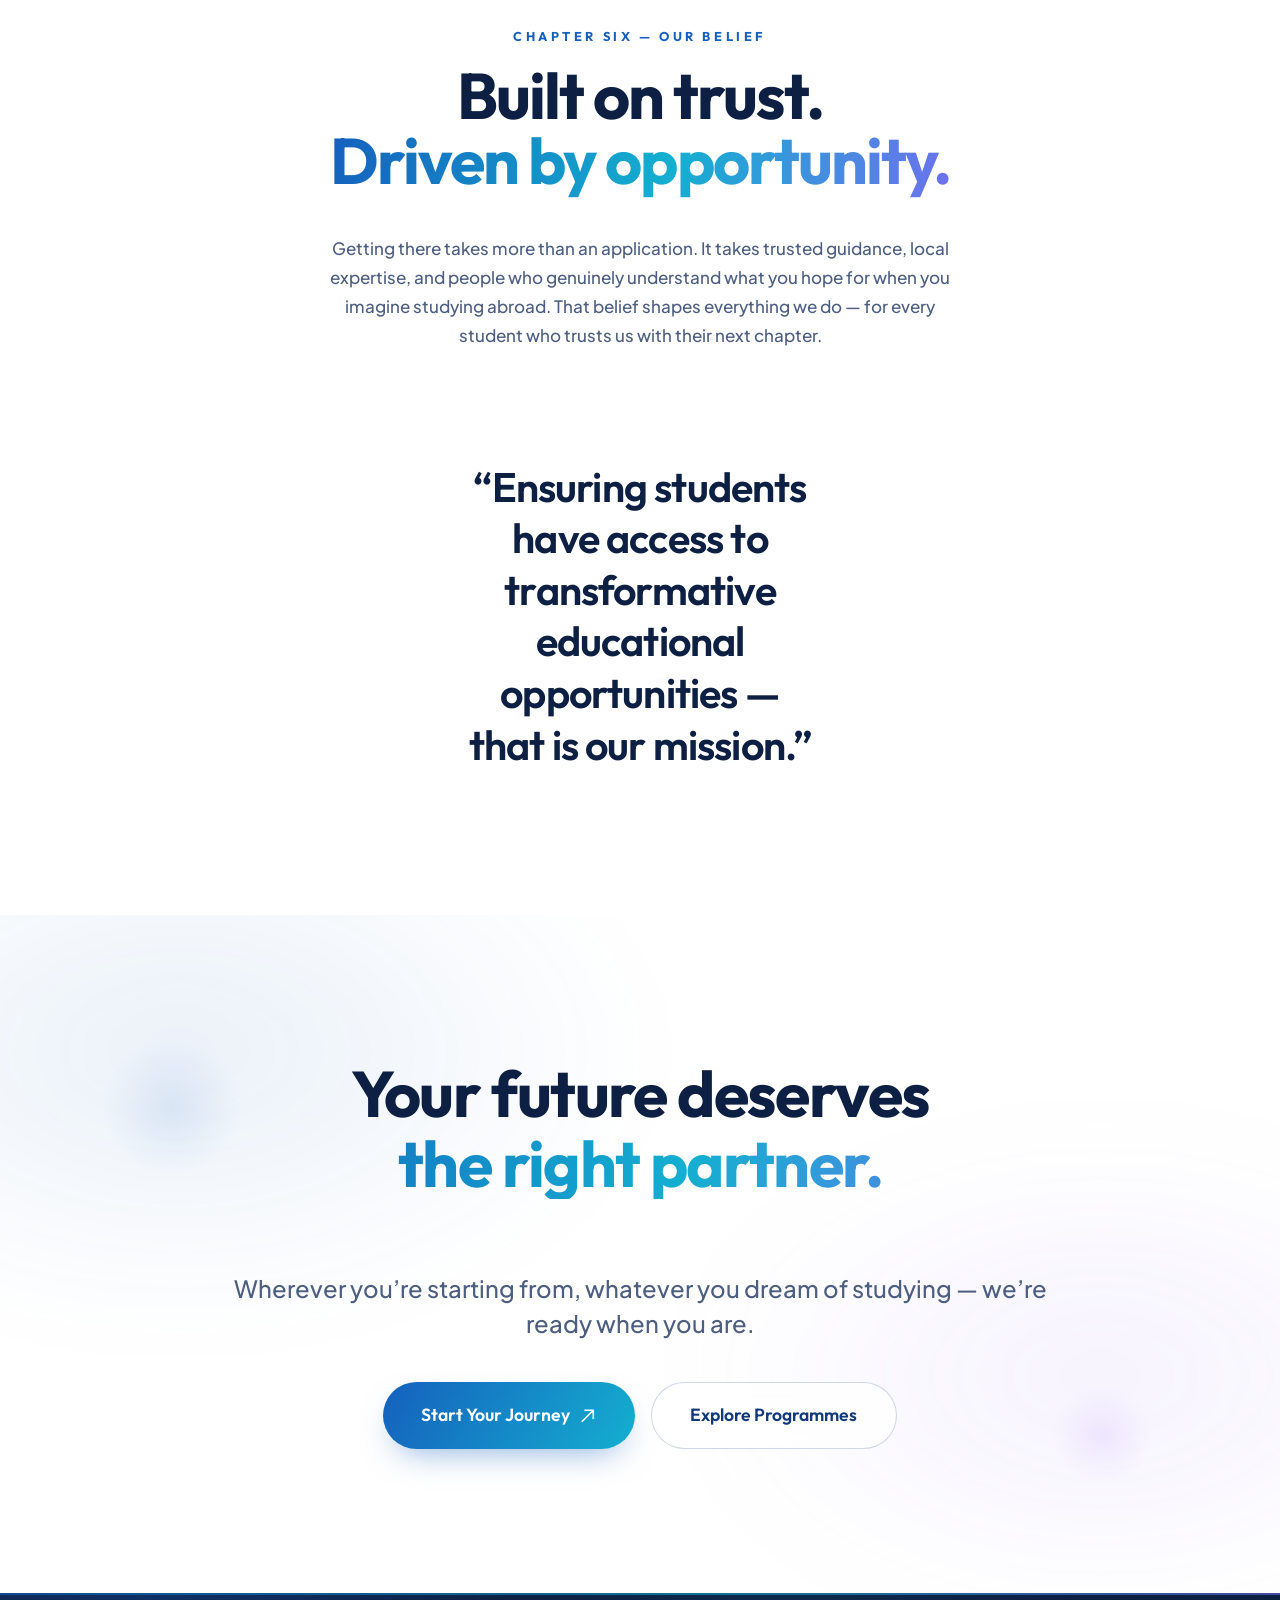
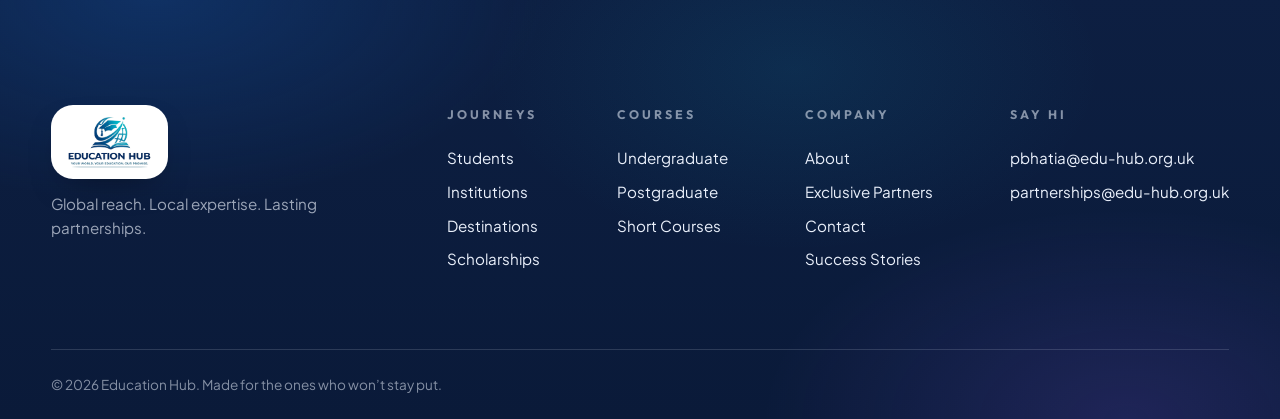
==== commit 4ff16fe7: "Final polish: UG card parity, Know More CTAs, contact details, favicon, nav highlight - UG cards: al" ====
--- a/about.html
+++ b/about.html
@@ -5,6 +5,8 @@
   <meta name="viewport" content="width=device-width, initial-scale=1.0">
   <title>About — Education Hub · Some Decisions Change Your Future</title>
   <meta name="description" content="Education Hub guides students toward world-class education abroad — honest guidance, real local presence, and support that lasts beyond admission. Wherever you're starting from.">
+  <link rel="icon" type="image/png" href="assets/favicon.png">
+  <link rel="apple-touch-icon" href="assets/favicon.png">
   <link rel="preconnect" href="https://fonts.googleapis.com">
   <link rel="preconnect" href="https://fonts.gstatic.com" crossorigin>
   <link href="https://fonts.googleapis.com/css2?family=Outfit:wght@500;600;700&family=Plus+Jakarta+Sans:wght@400;500;600;700&display=swap" rel="stylesheet">
--- a/css/style.css
+++ b/css/style.css
@@ -132,7 +132,7 @@
 }
 .nav-brand b { font-weight: 800; }
 .nav-mark { width: 64px; }
-.nav-logo { height: 48px; width: auto; display: block; }
+.nav-logo { height: 52px; width: auto; display: block; }
 .nav-links a[aria-current="page"] { color: var(--azure); }
 .nav-links a[aria-current="page"]::after { transform: scaleX(1); }
 .nav-links { display: flex; gap: 1.75rem; margin-left: auto; }
@@ -2423,7 +2423,7 @@
 
 /* nav logo: trimmed asset renders at true size now */
 @media (max-width: 900px) {
-  .nav-logo { height: 38px; }
+  .nav-logo { height: 40px; }
 }
 
 /* ─── nav dropdowns (Courses / Contact) ─── */
@@ -2727,8 +2727,15 @@
 }
 .footer-top, .footer-bottom { position: relative; z-index: 1; }
 .footer-logo-img {
-  height: 66px; width: auto; display: block;
-  background: #fff; padding: 0.55rem 0.95rem; border-radius: var(--r-md);
+  height: 74px; width: auto; display: block;
+  background: #fff; padding: 0.6rem 1rem; border-radius: var(--r-md);
   box-shadow: 0 14px 34px -18px rgba(0, 0, 0, 0.5);
 }
-@media (max-width: 560px) { .footer-logo-img { height: 58px; } }
+@media (max-width: 560px) { .footer-logo-img { height: 62px; } }
+
+/* ═══════════════════════════════════════════════════════════
+   FINAL POLISH — Exclusive Partner is a persistently
+   highlighted nav item (client instruction), site-wide.
+   ═══════════════════════════════════════════════════════════ */
+.nav-links a[href="partners.html"] { color: var(--azure); font-weight: 700; }
+.mobile-menu nav > a[href="partners.html"] { color: var(--azure); }
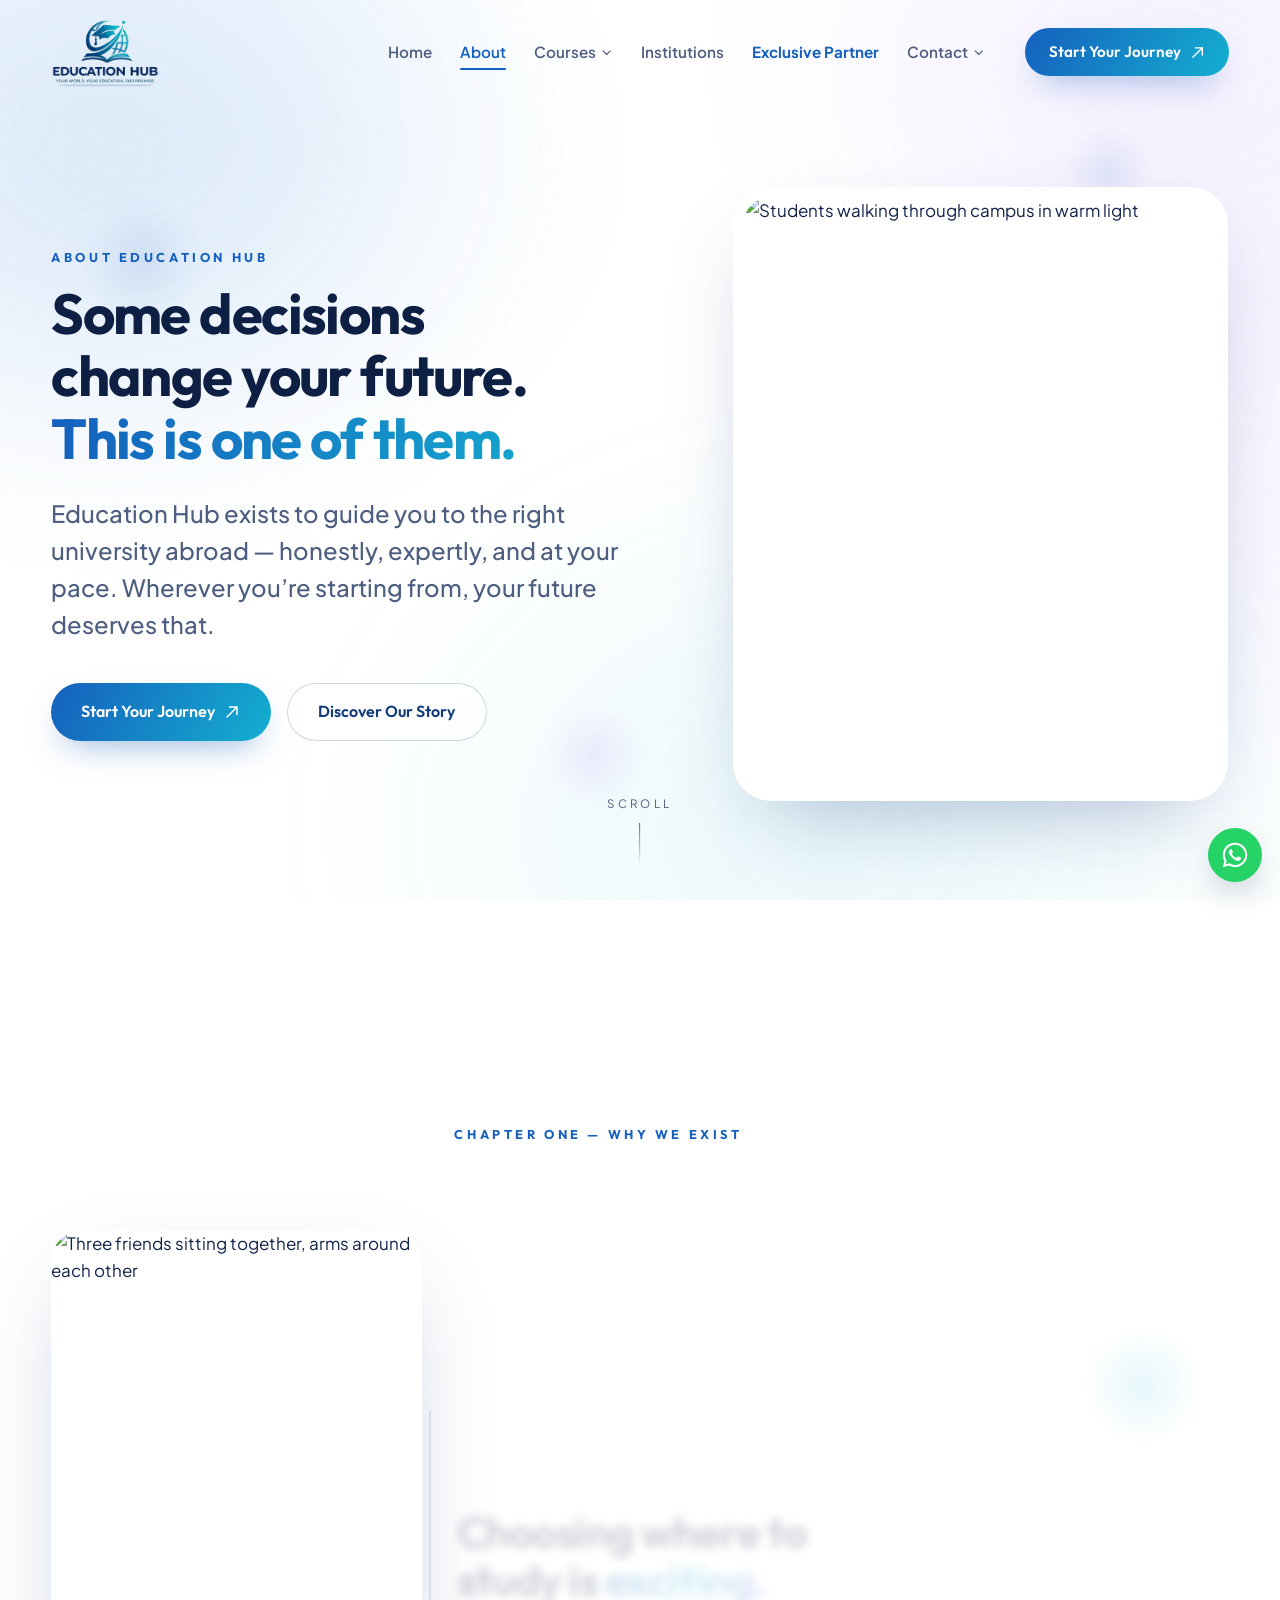
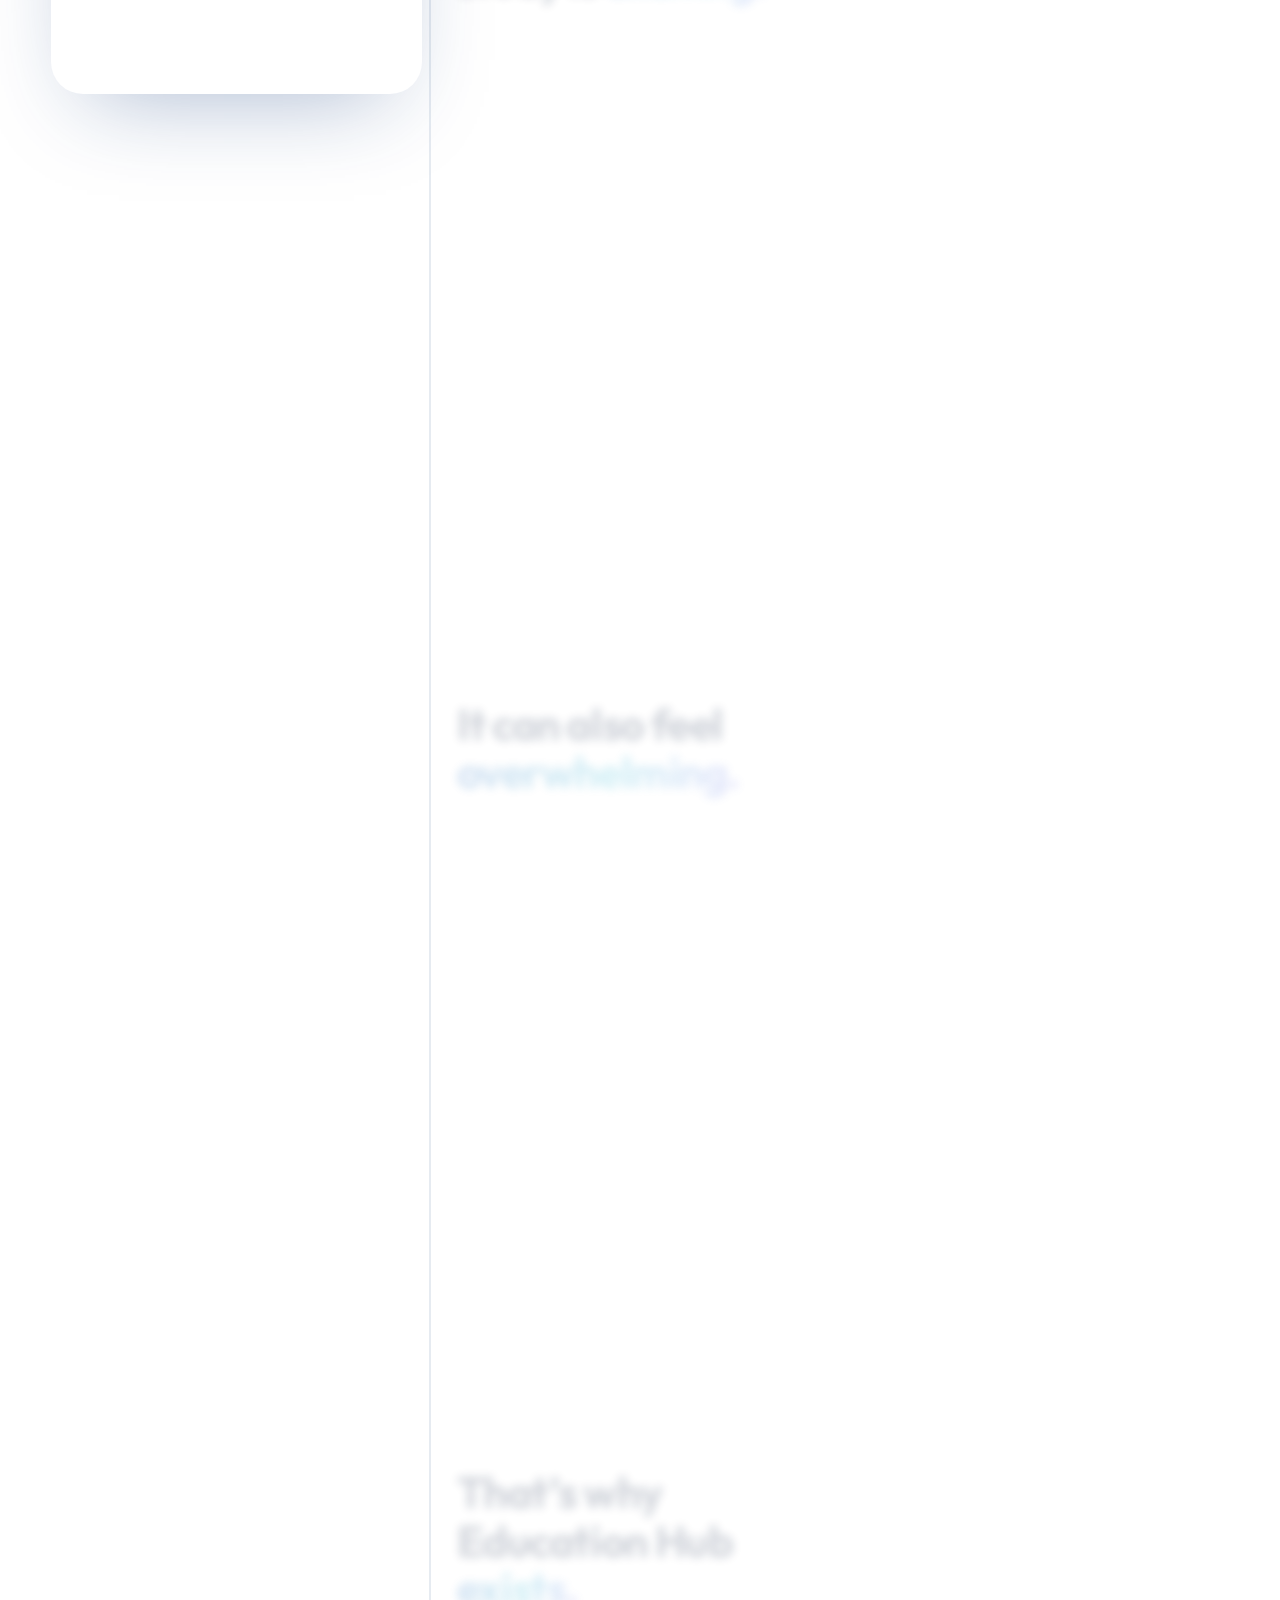
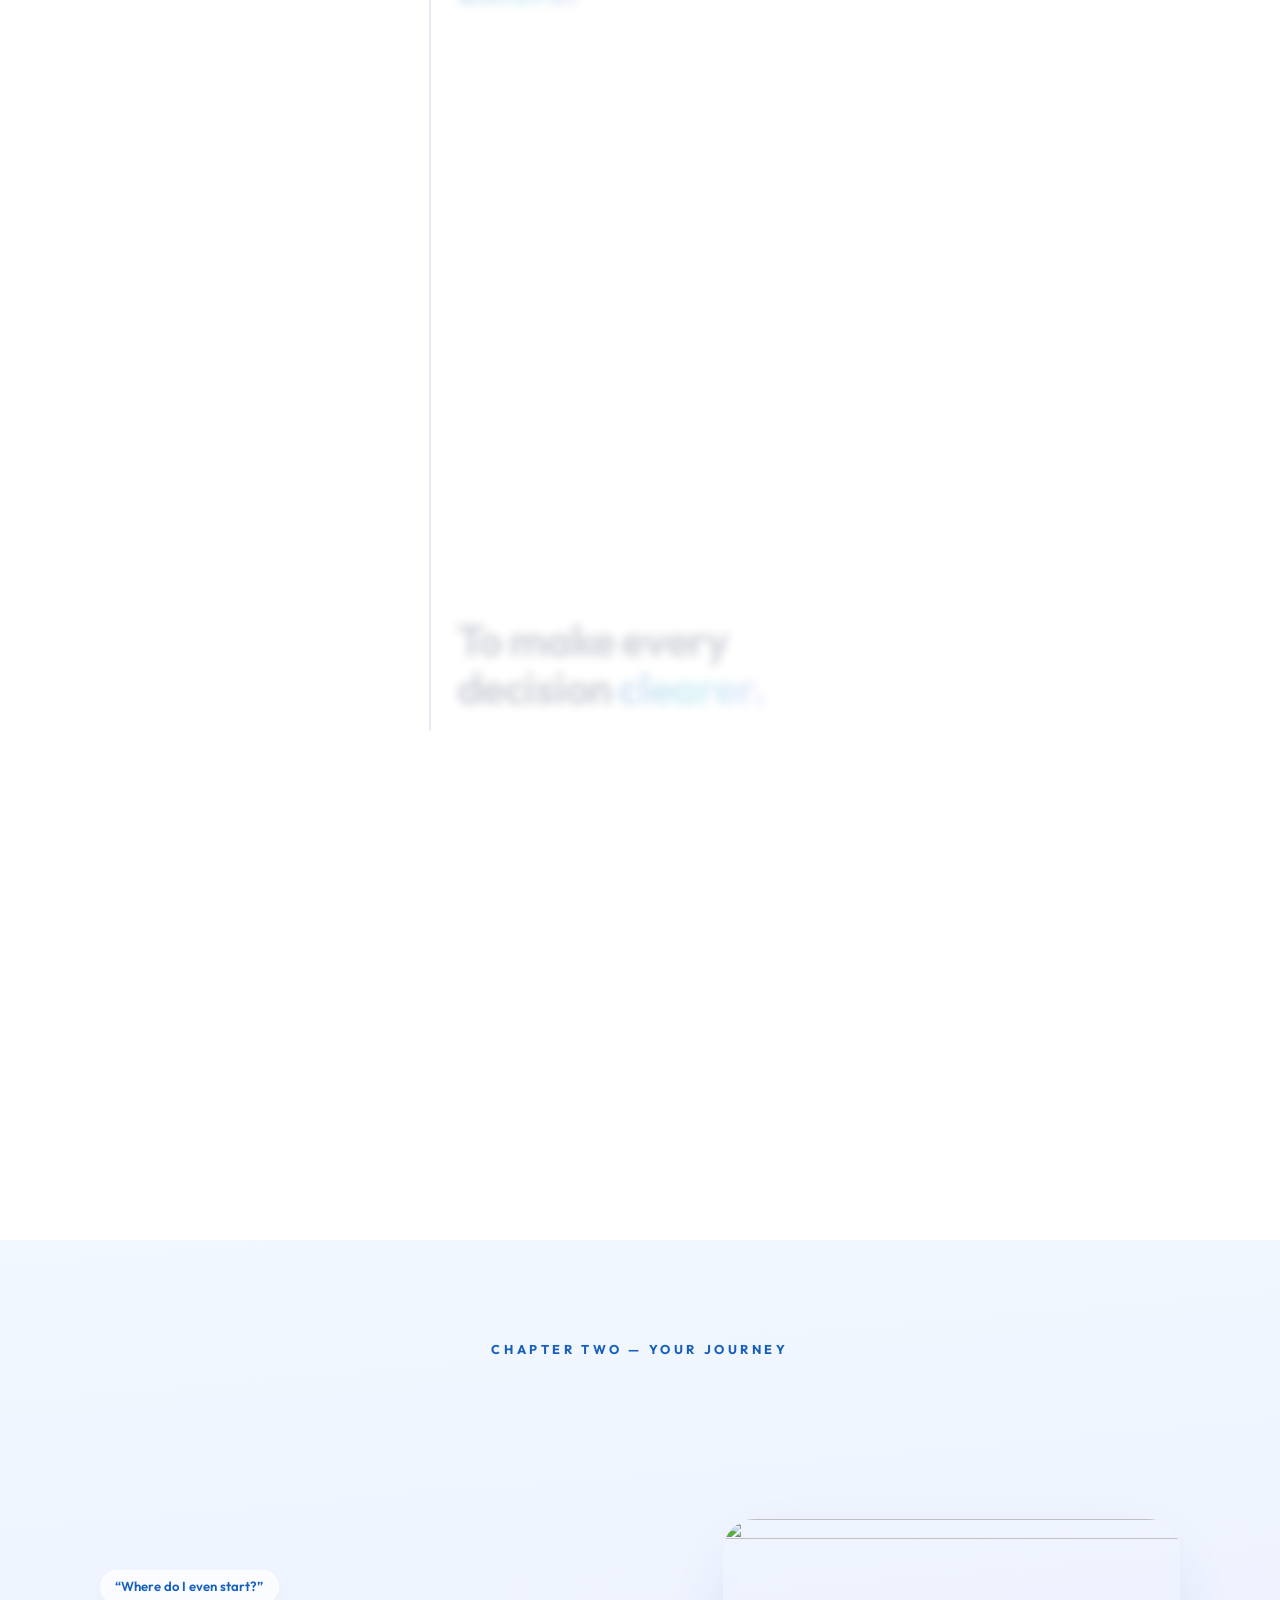
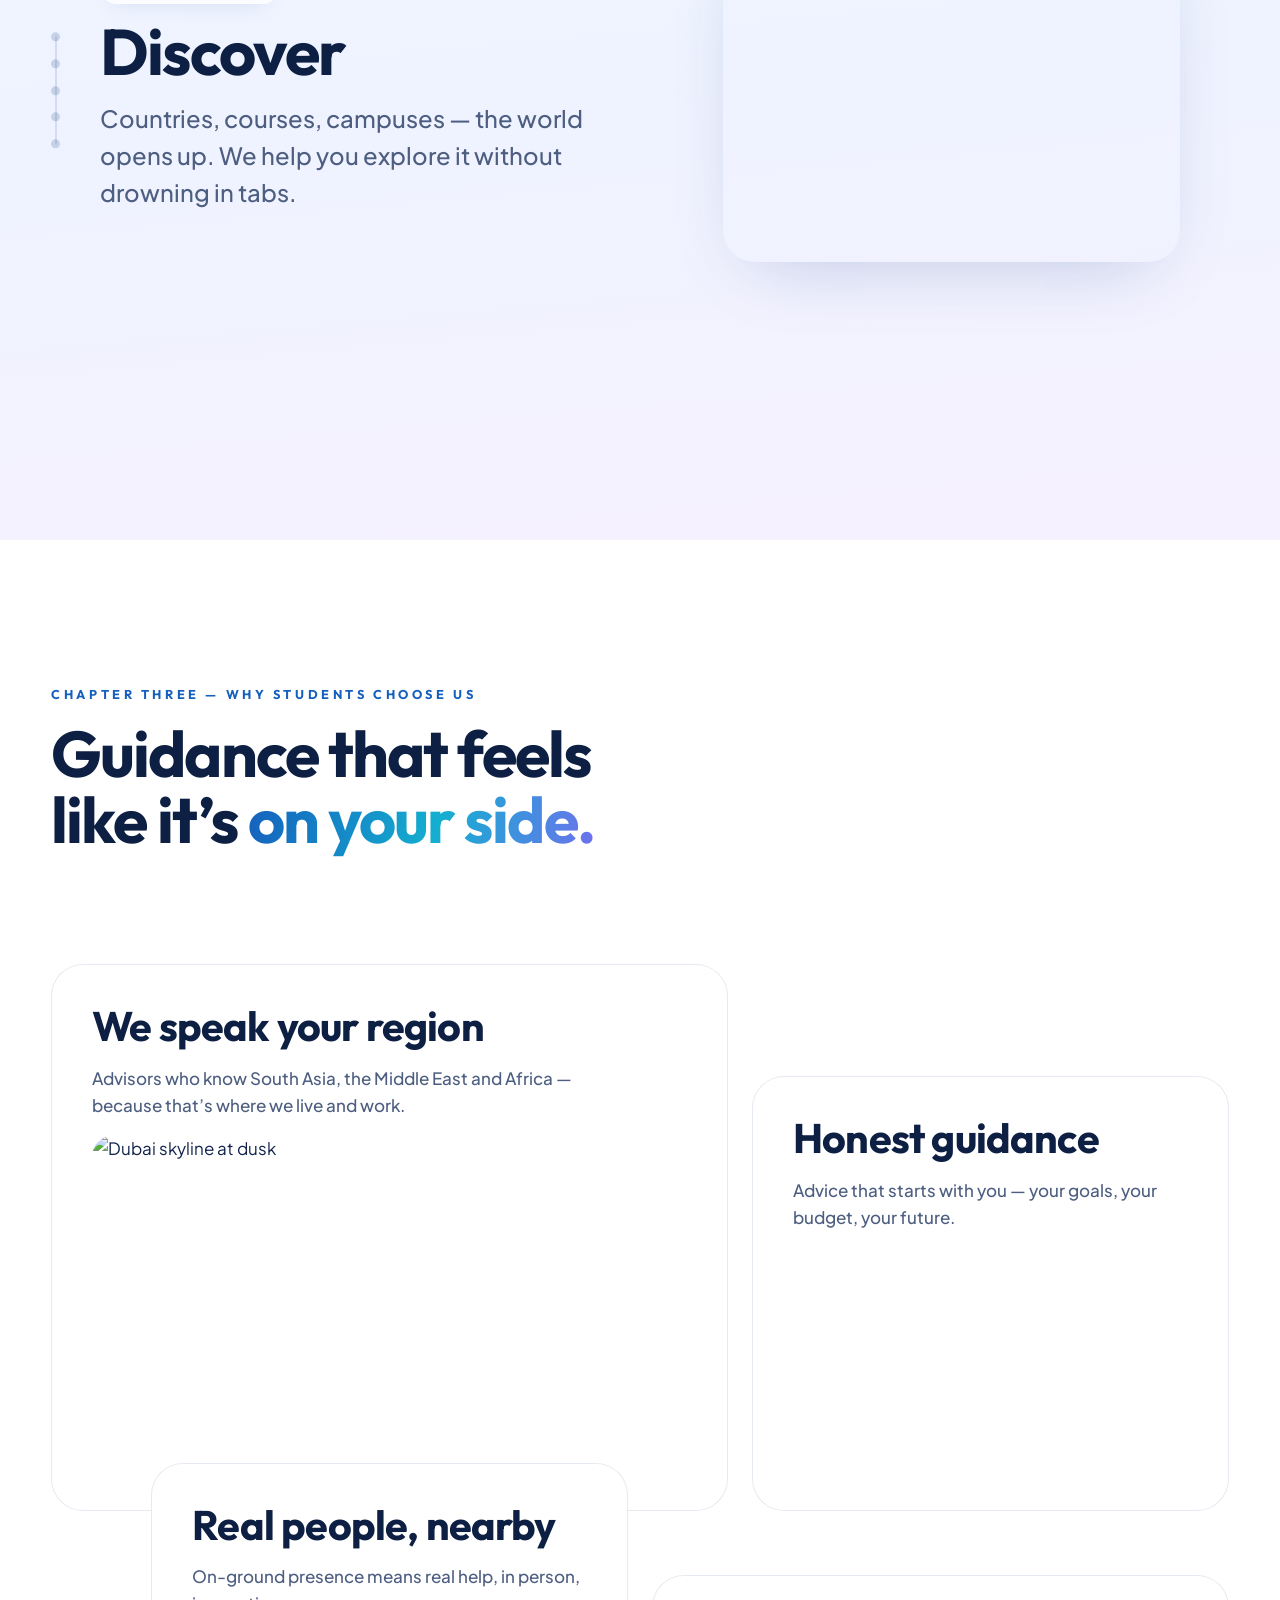
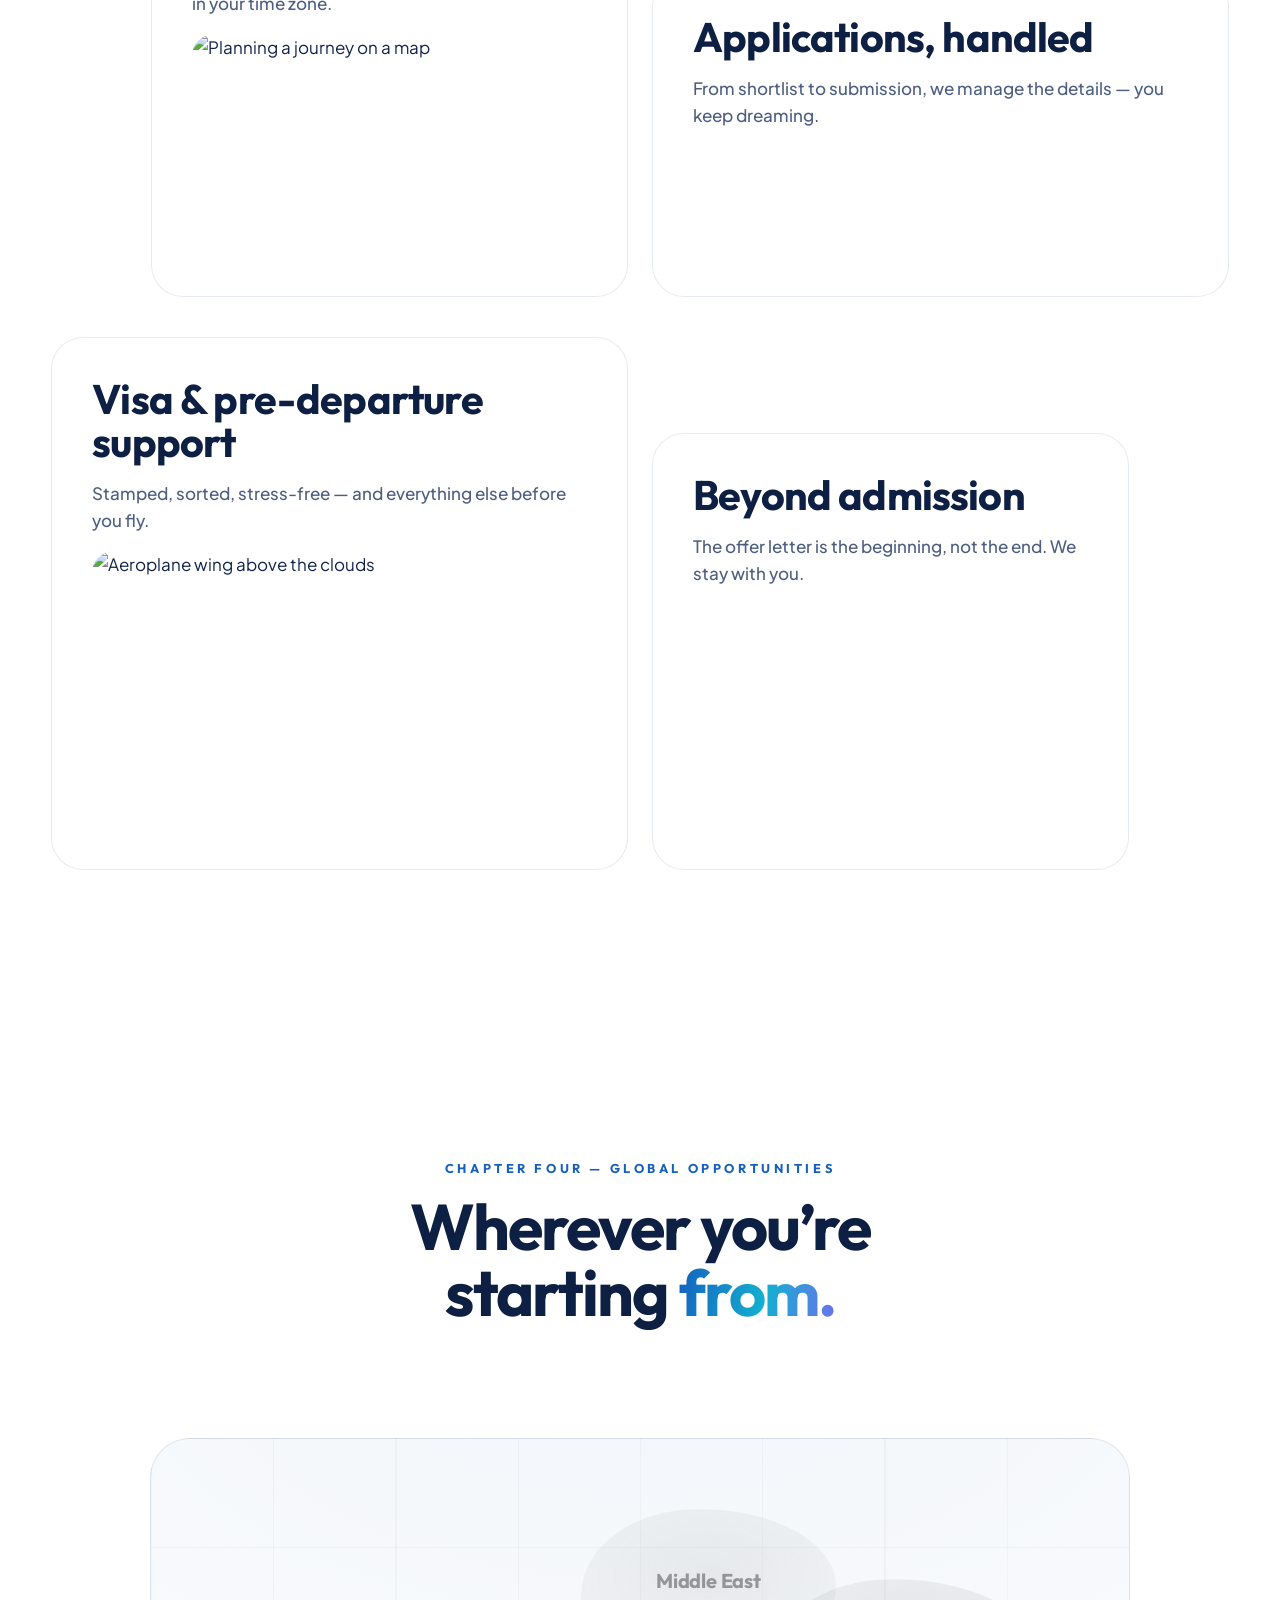
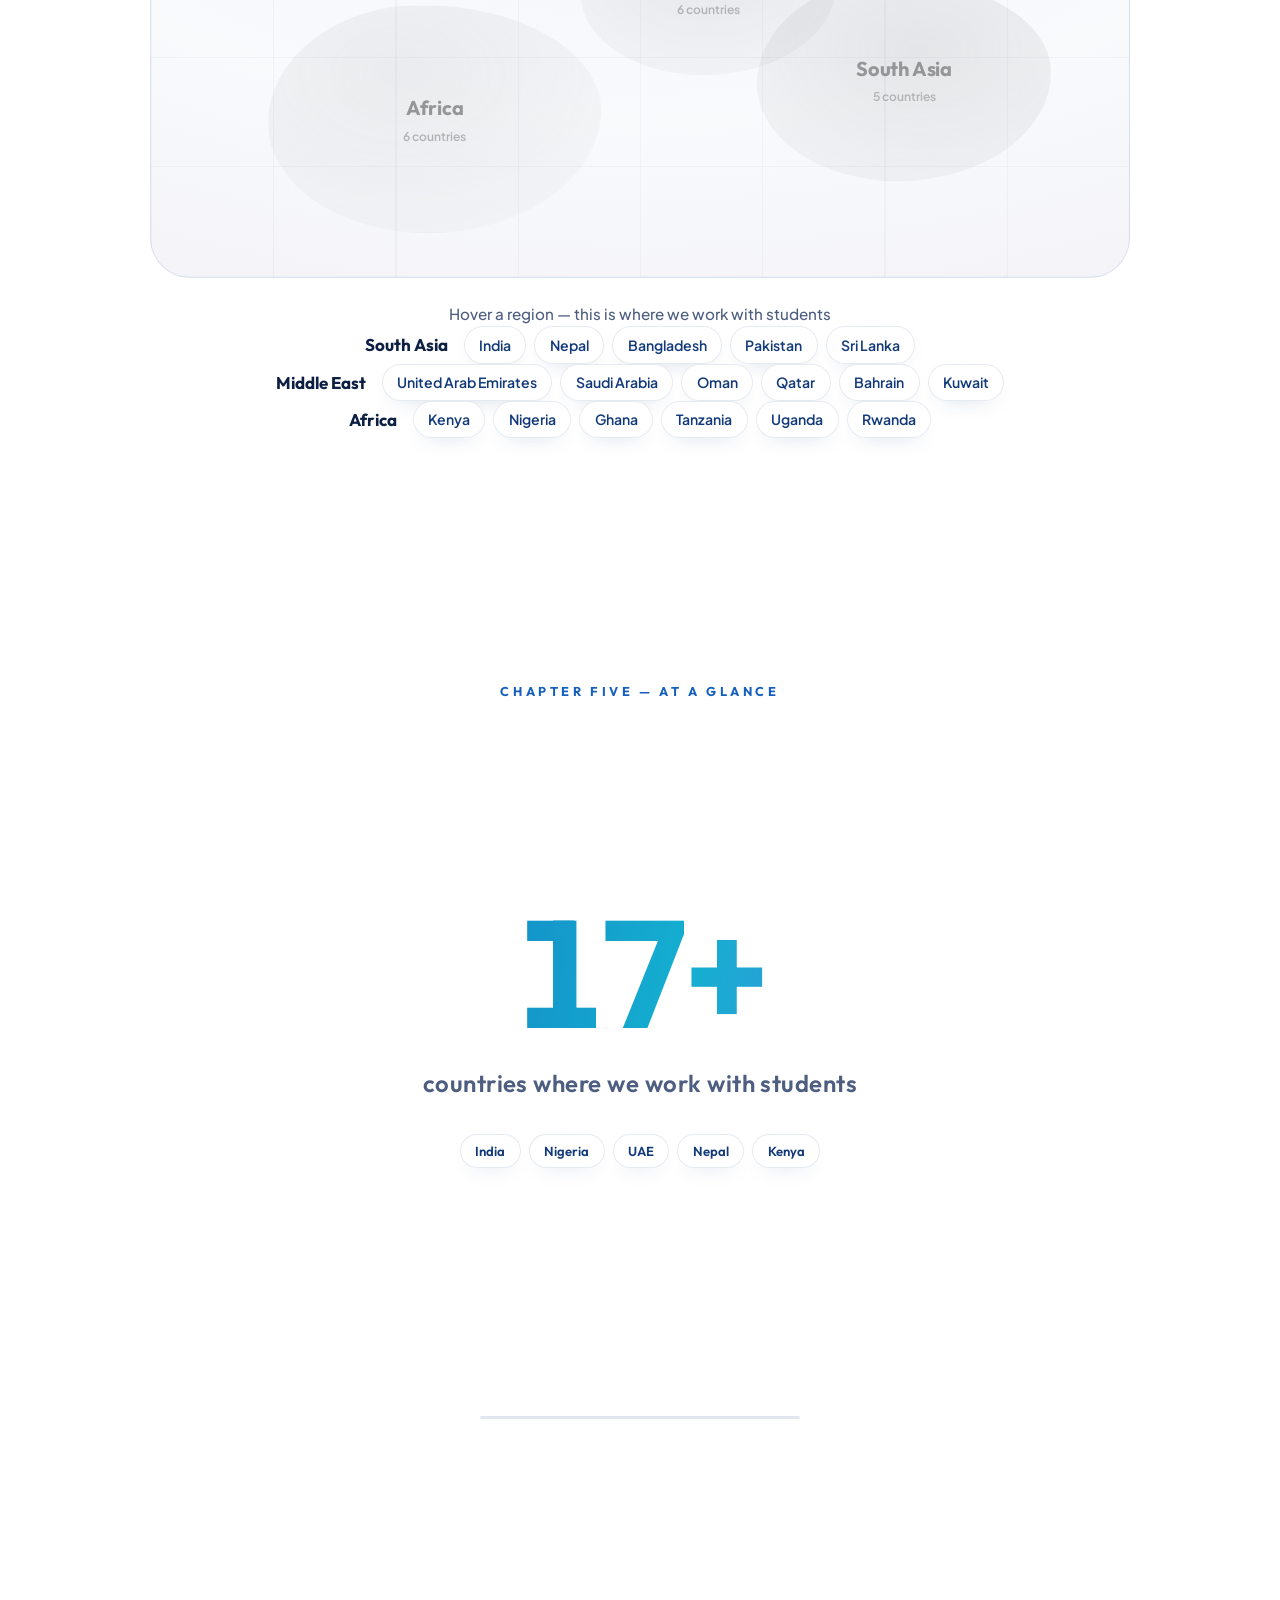
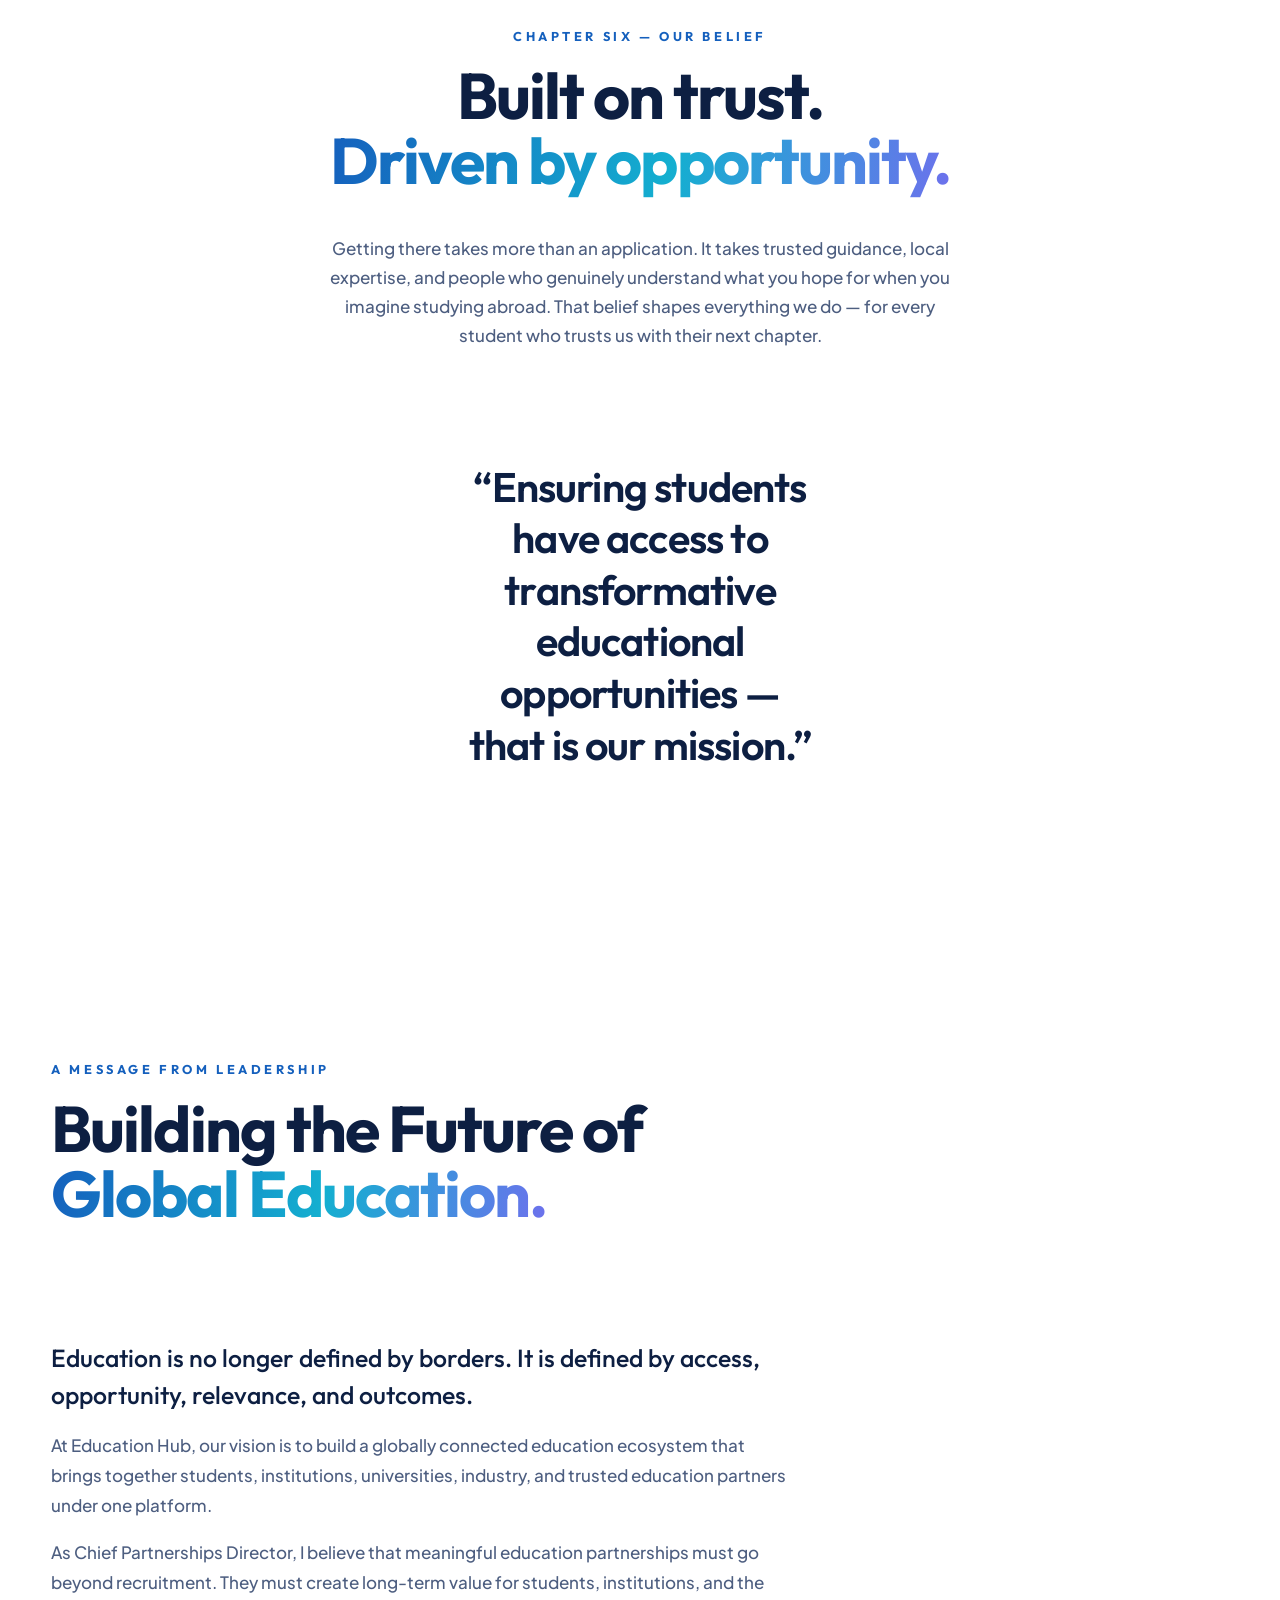
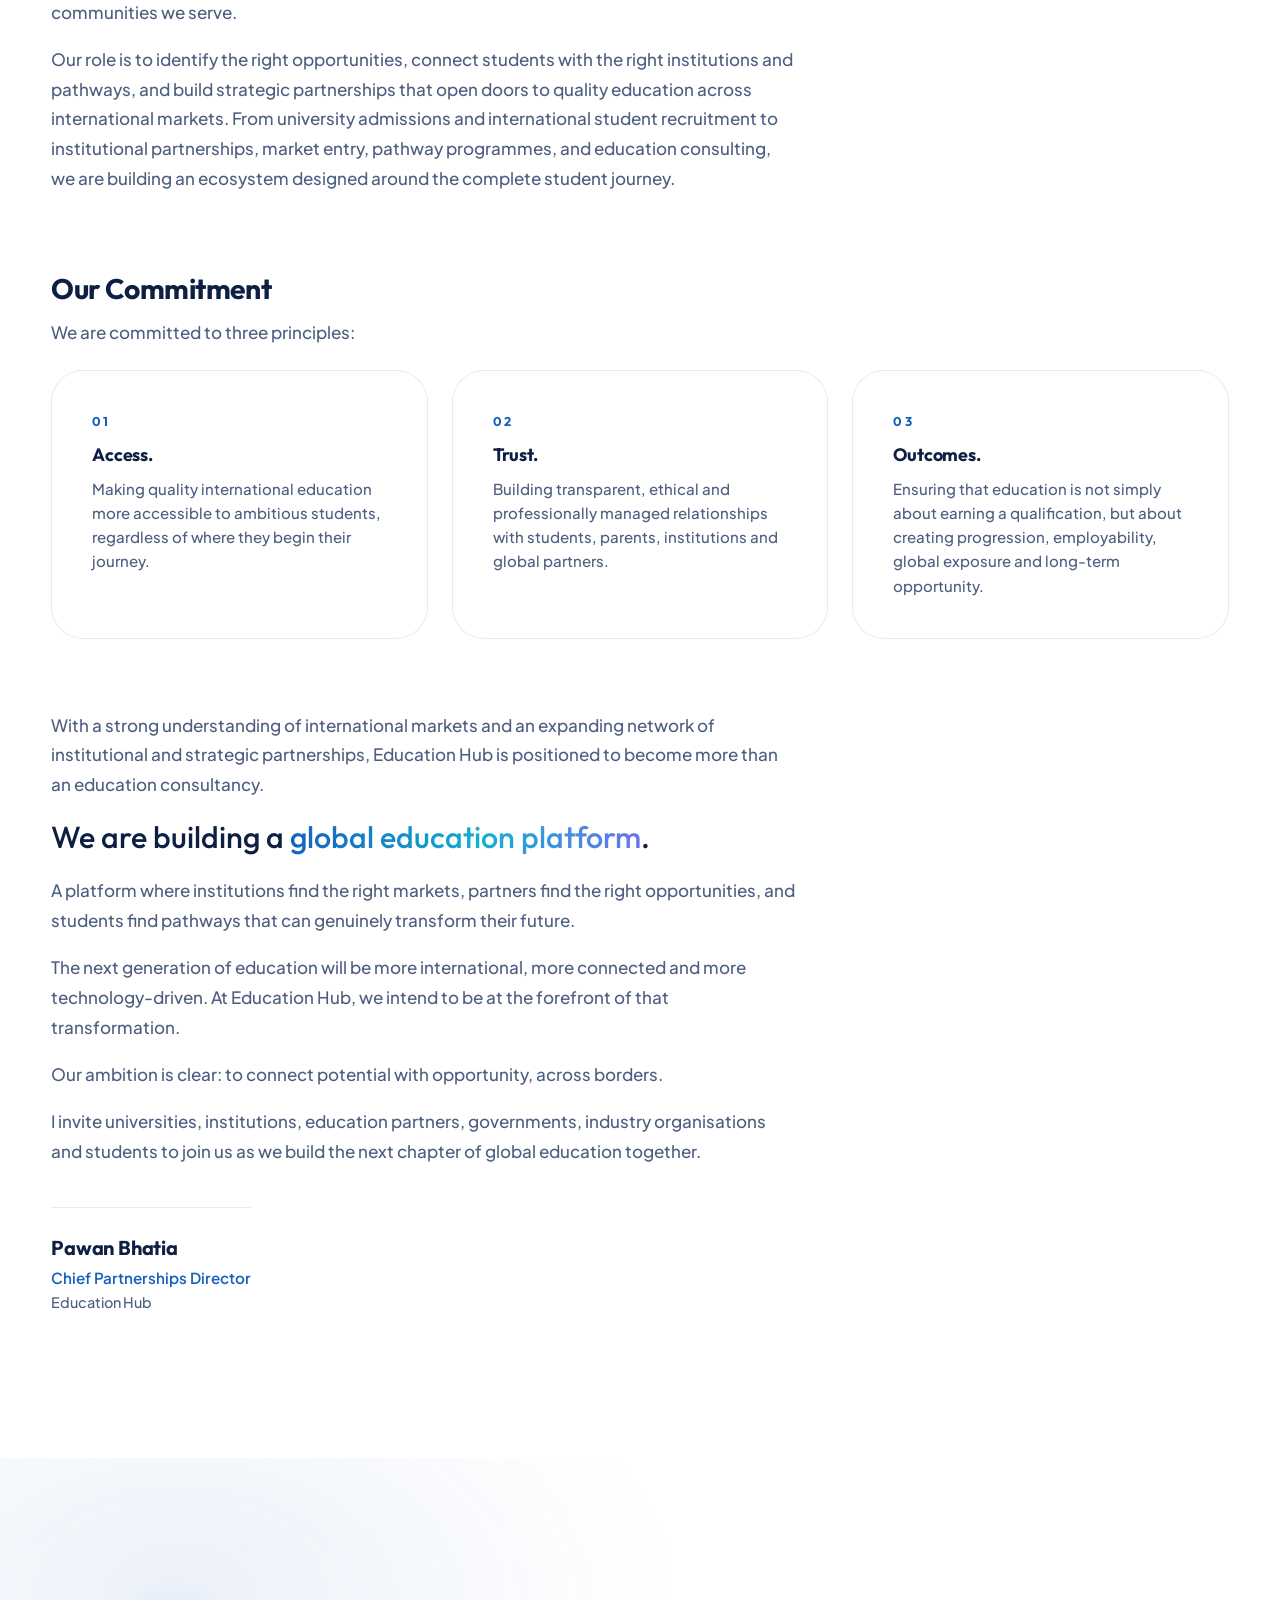
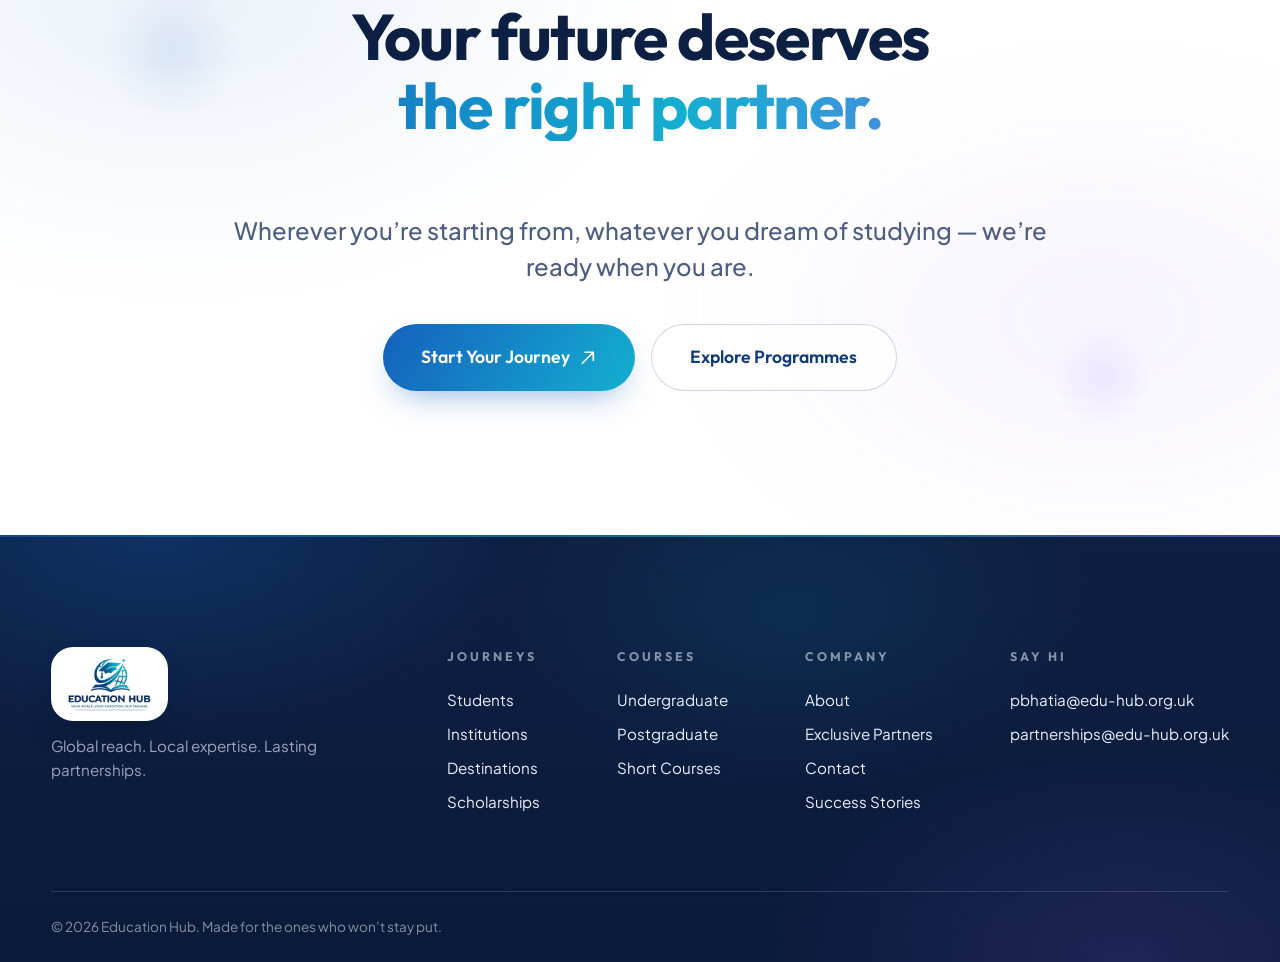
==== commit cc096064: "Add 'A Message from Leadership' section to About Client-supplied copy, verbatim — Pawan Bhatia, Chie" ====
--- a/about.html
+++ b/about.html
@@ -324,6 +324,56 @@
       </blockquote>
     </section>
 
+    <!-- ══════════ A MESSAGE FROM LEADERSHIP ══════════ -->
+    <section class="leadership" id="leadership" aria-labelledby="lm-title">
+      <header class="section-head">
+        <p class="kicker">A Message from Leadership</p>
+        <h2 id="lm-title" class="h2">Building the Future of<br><span class="grad-text">Global Education.</span></h2>
+      </header>
+
+      <div class="lm-prose">
+        <p class="lm-lede">Education is no longer defined by borders. It is defined by access, opportunity, relevance, and outcomes.</p>
+        <p>At Education Hub, our vision is to build a globally connected education ecosystem that brings together students, institutions, universities, industry, and trusted education partners under one platform.</p>
+        <p>As Chief Partnerships Director, I believe that meaningful education partnerships must go beyond recruitment. They must create long-term value for students, institutions, and the communities we serve.</p>
+        <p>Our role is to identify the right opportunities, connect students with the right institutions and pathways, and build strategic partnerships that open doors to quality education across international markets. From university admissions and international student recruitment to institutional partnerships, market entry, pathway programmes, and education consulting, we are building an ecosystem designed around the complete student journey.</p>
+      </div>
+
+      <h3 class="lm-sub">Our Commitment</h3>
+      <p class="lm-sub-note">We are committed to three principles:</p>
+      <div class="iw-grid lm-grid">
+        <article class="panel iw-card">
+          <span class="iw-num">01</span>
+          <h3>Access.</h3>
+          <p>Making quality international education more accessible to ambitious students, regardless of where they begin their journey.</p>
+        </article>
+        <article class="panel iw-card">
+          <span class="iw-num">02</span>
+          <h3>Trust.</h3>
+          <p>Building transparent, ethical and professionally managed relationships with students, parents, institutions and global partners.</p>
+        </article>
+        <article class="panel iw-card">
+          <span class="iw-num">03</span>
+          <h3>Outcomes.</h3>
+          <p>Ensuring that education is not simply about earning a qualification, but about creating progression, employability, global exposure and long-term opportunity.</p>
+        </article>
+      </div>
+
+      <div class="lm-prose">
+        <p>With a strong understanding of international markets and an expanding network of institutional and strategic partnerships, Education Hub is positioned to become more than an education consultancy.</p>
+        <p class="lm-pull">We are building a <span class="grad-text">global education platform</span>.</p>
+        <p>A platform where institutions find the right markets, partners find the right opportunities, and students find pathways that can genuinely transform their future.</p>
+        <p>The next generation of education will be more international, more connected and more technology-driven. At Education Hub, we intend to be at the forefront of that transformation.</p>
+        <p>Our ambition is clear: to connect potential with opportunity, across borders.</p>
+        <p>I invite universities, institutions, education partners, governments, industry organisations and students to join us as we build the next chapter of global education together.</p>
+      </div>
+
+      <footer class="lm-sign">
+        <p class="lm-name">Pawan Bhatia</p>
+        <p class="lm-role">Chief Partnerships Director</p>
+        <p class="lm-org">Education Hub</p>
+      </footer>
+    </section>
+
     <!-- ══════════ FINAL CTA ══════════ -->
     <section class="cta" aria-labelledby="a-cta-title">
       <i class="cta-bg" aria-hidden="true"></i>
--- a/css/style.css
+++ b/css/style.css
@@ -132,7 +132,7 @@
 }
 .nav-brand b { font-weight: 800; }
 .nav-mark { width: 64px; }
-.nav-logo { height: 52px; width: auto; display: block; }
+.nav-logo { height: 70px; width: auto; display: block; }
 .nav-links a[aria-current="page"] { color: var(--azure); }
 .nav-links a[aria-current="page"]::after { transform: scaleX(1); }
 .nav-links { display: flex; gap: 1.75rem; margin-left: auto; }
@@ -2739,3 +2739,60 @@
    ═══════════════════════════════════════════════════════════ */
 .nav-links a[href="partners.html"] { color: var(--azure); font-weight: 700; }
 .mobile-menu nav > a[href="partners.html"] { color: var(--azure); }
+
+/* ═══════════════════════════════════════════════════════════
+   UG COURSES — study-location filter tabs (minimal pills;
+   All restores the full list; active pill in brand azure)
+   ═══════════════════════════════════════════════════════════ */
+.crs-tabs {
+  display: flex; flex-wrap: wrap; justify-content: center; gap: 0.6rem;
+  max-width: var(--maxw); margin: 0 auto var(--sp-4);
+}
+.crs-tab {
+  font-family: var(--font-display); font-weight: 600; font-size: 0.92rem;
+  color: var(--text-dim);
+  padding: 0.55rem 1.4rem; border-radius: var(--r-pill);
+  border: 1.5px solid var(--line-strong);
+  background: rgba(255, 255, 255, 0.7); backdrop-filter: blur(8px);
+  transition: color var(--t-fast), border-color var(--t-fast), background var(--t-fast), transform var(--t-fast) var(--ease-out);
+}
+.crs-tab:hover { color: var(--azure); border-color: var(--azure); transform: translateY(-1px); }
+.crs-tab.is-active {
+  color: #fff; background: var(--azure); border-color: var(--azure);
+  box-shadow: 0 10px 24px -12px rgba(21, 96, 189, 0.55);
+}
+@media (max-width: 560px) {
+  .crs-tabs { gap: 0.45rem; }
+  .crs-tab { padding: 0.5rem 1.1rem; font-size: 0.88rem; }
+}
+
+/* ═══════════════════════════════════════════════════════════
+   ABOUT — "A Message from Leadership" (client-supplied copy,
+   verbatim; reuses section-head, panel/iw-card and type system)
+   ═══════════════════════════════════════════════════════════ */
+.lm-prose { max-width: 62ch; display: grid; gap: 1.1rem; }
+.lm-prose p { color: var(--text-dim); font-weight: 500; line-height: 1.75; }
+.lm-lede {
+  font-family: var(--font-display); font-weight: 500;
+  font-size: clamp(1.15rem, 1rem + 0.7vw, 1.55rem);
+  color: var(--navy-900) !important; line-height: 1.5 !important;
+}
+.lm-pull {
+  font-family: var(--font-display); font-weight: 700;
+  font-size: clamp(1.3rem, 1.1rem + 1vw, 1.9rem);
+  color: var(--navy-900) !important; line-height: 1.35 !important;
+}
+.lm-sub {
+  font-family: var(--font-display); font-weight: 700; color: var(--navy-900);
+  font-size: clamp(1.3rem, 1.05rem + 0.9vw, 1.9rem); letter-spacing: -0.02em;
+  margin-top: var(--sp-5);
+}
+.lm-sub-note { color: var(--text-dim); font-weight: 500; margin: 0.5rem 0 var(--sp-3); }
+.lm-grid { margin-bottom: var(--sp-5); }
+.lm-sign { margin-top: var(--sp-4); padding-top: var(--sp-3); border-top: 1px solid var(--line); width: fit-content; }
+.lm-sign .lm-name {
+  font-family: var(--font-display); font-weight: 700; color: var(--navy-900);
+  font-size: 1.25rem; letter-spacing: -0.01em;
+}
+.lm-sign .lm-role { color: var(--azure); font-weight: 600; font-size: 0.95rem; margin-top: 0.15rem; }
+.lm-sign .lm-org { color: var(--text-dim); font-weight: 500; font-size: 0.9rem; }
